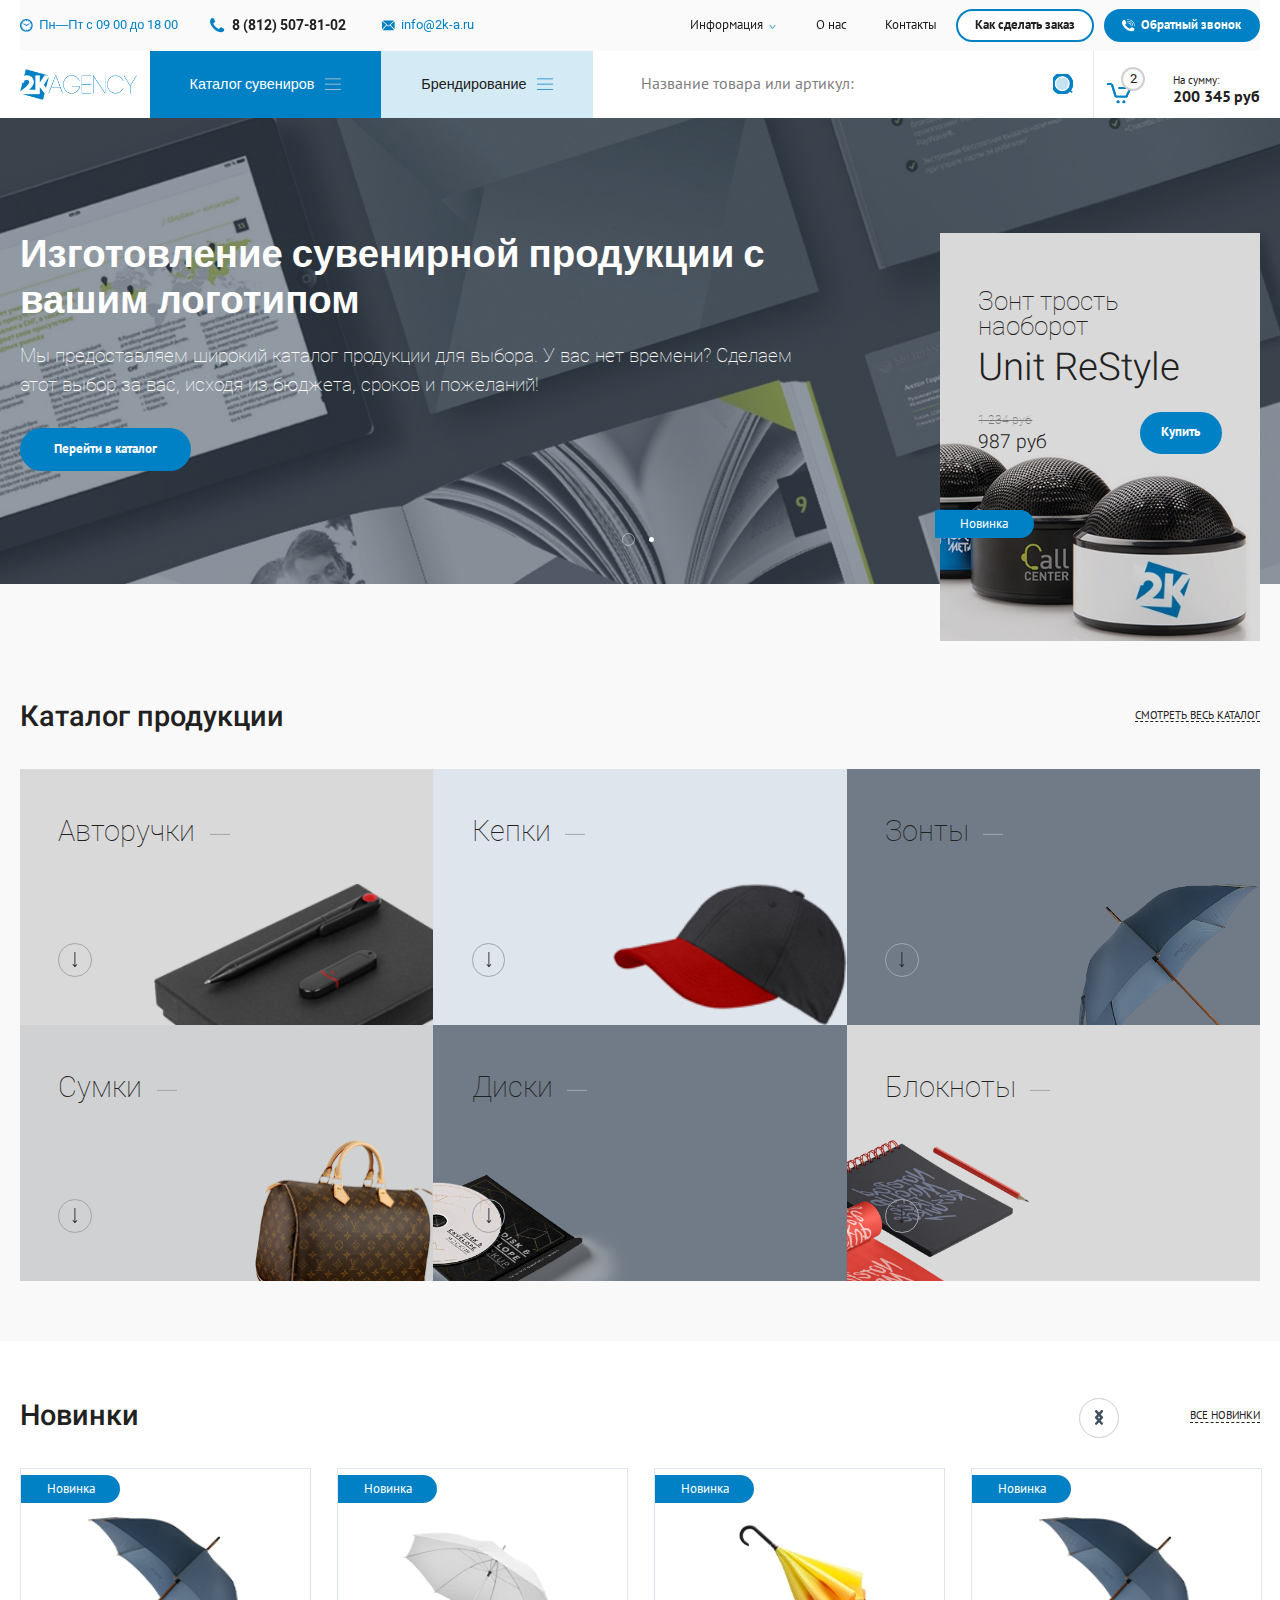
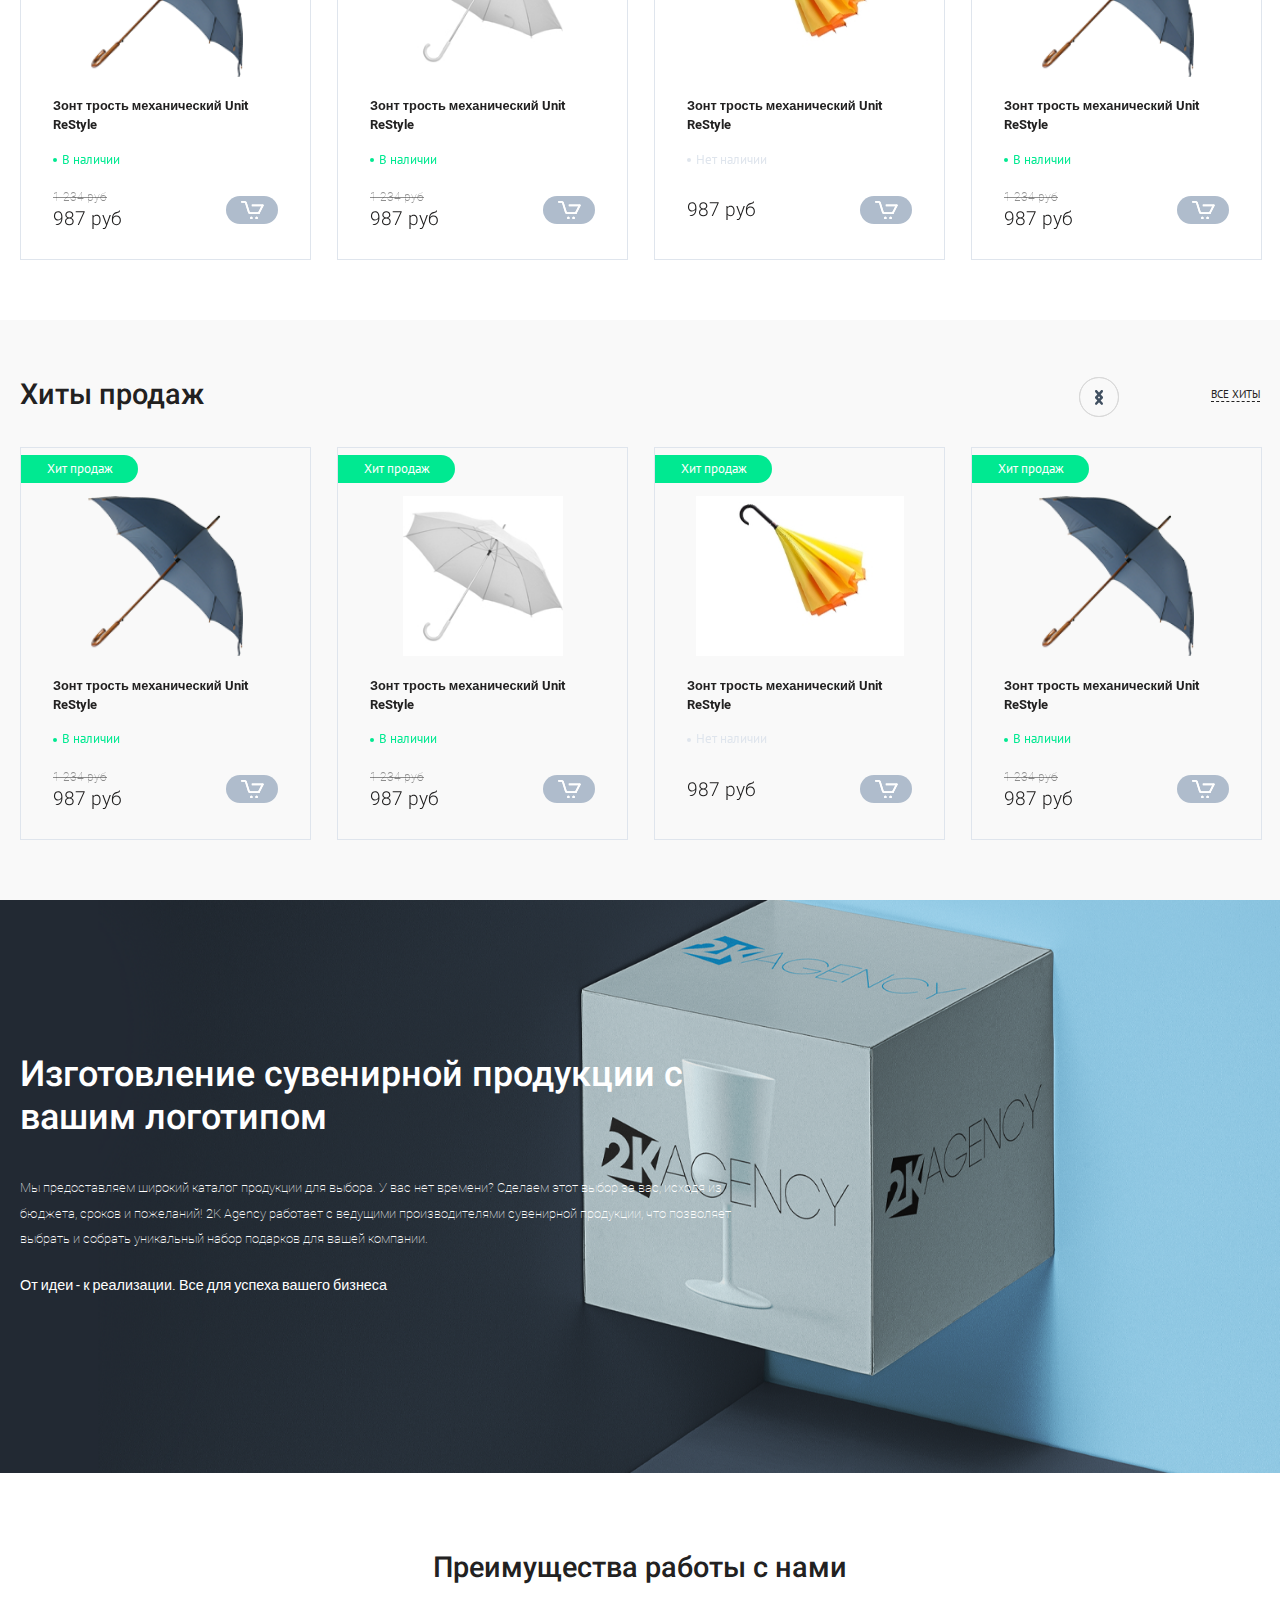
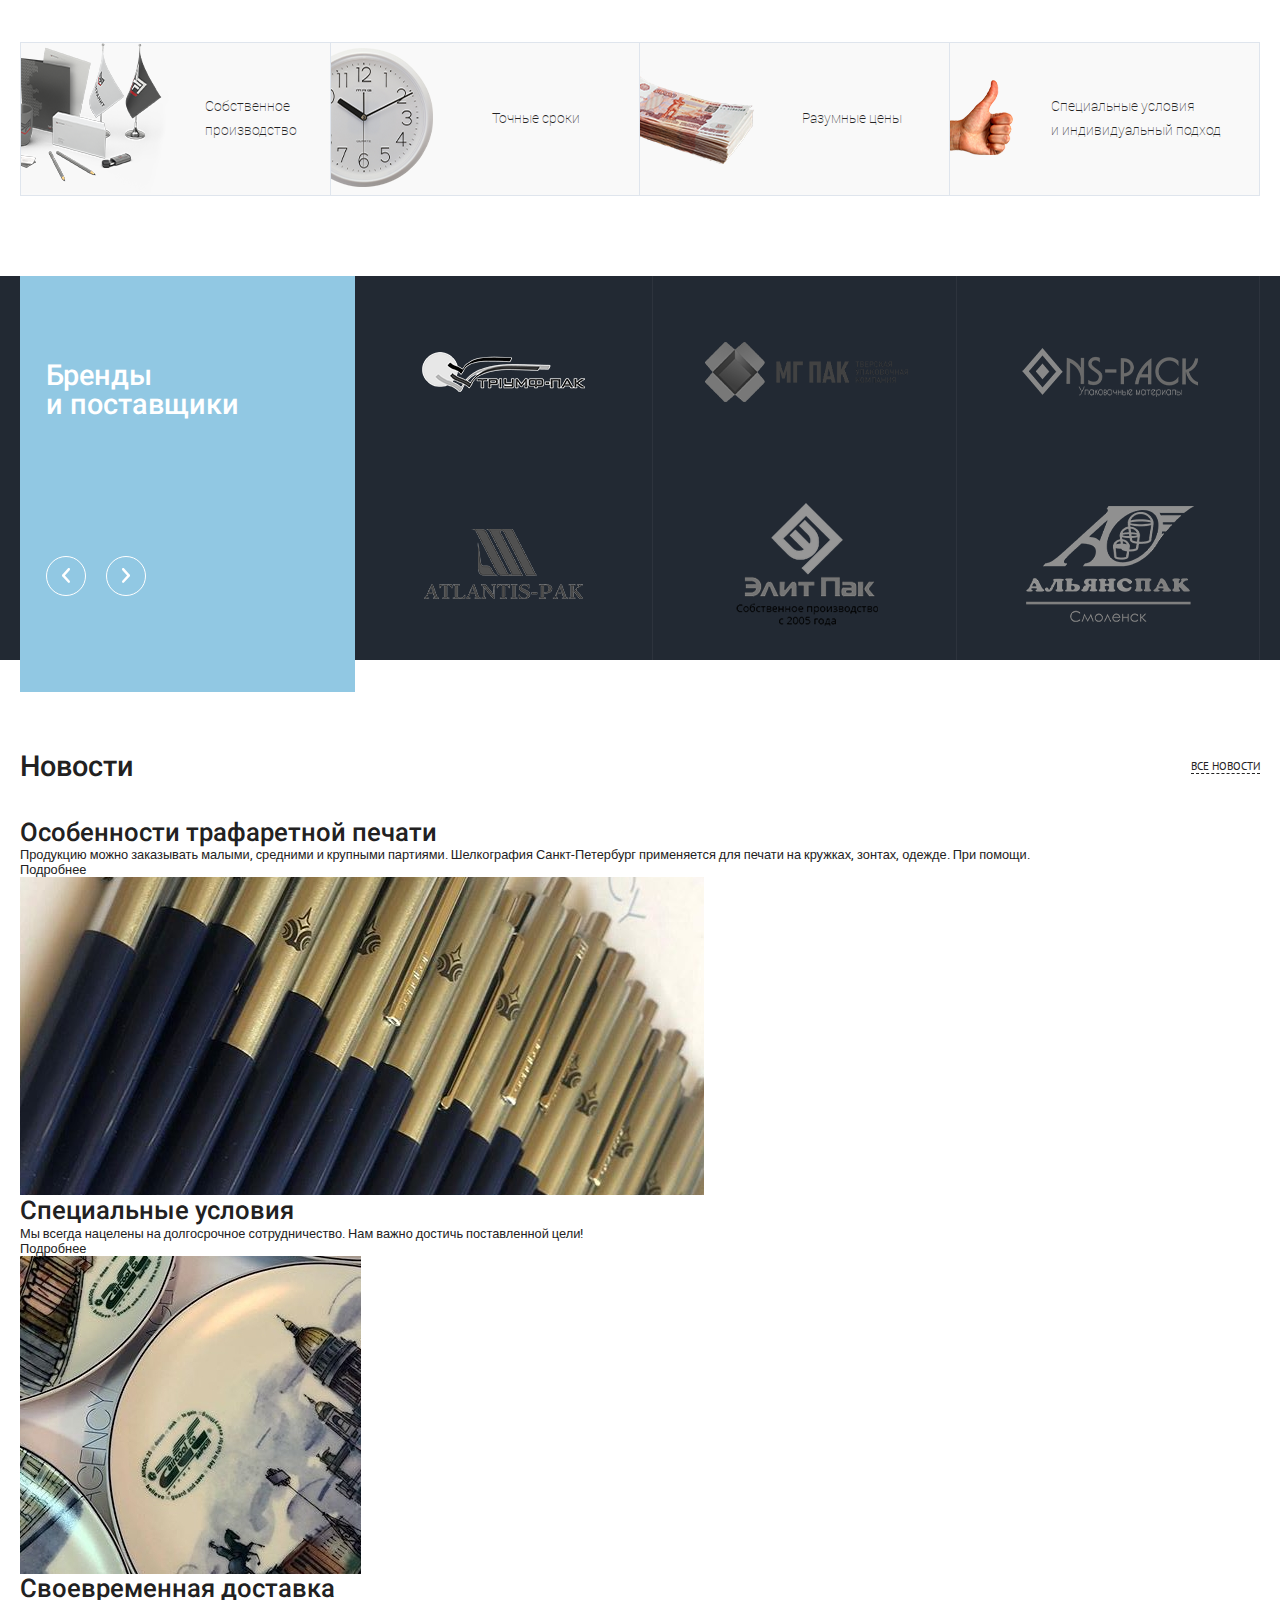
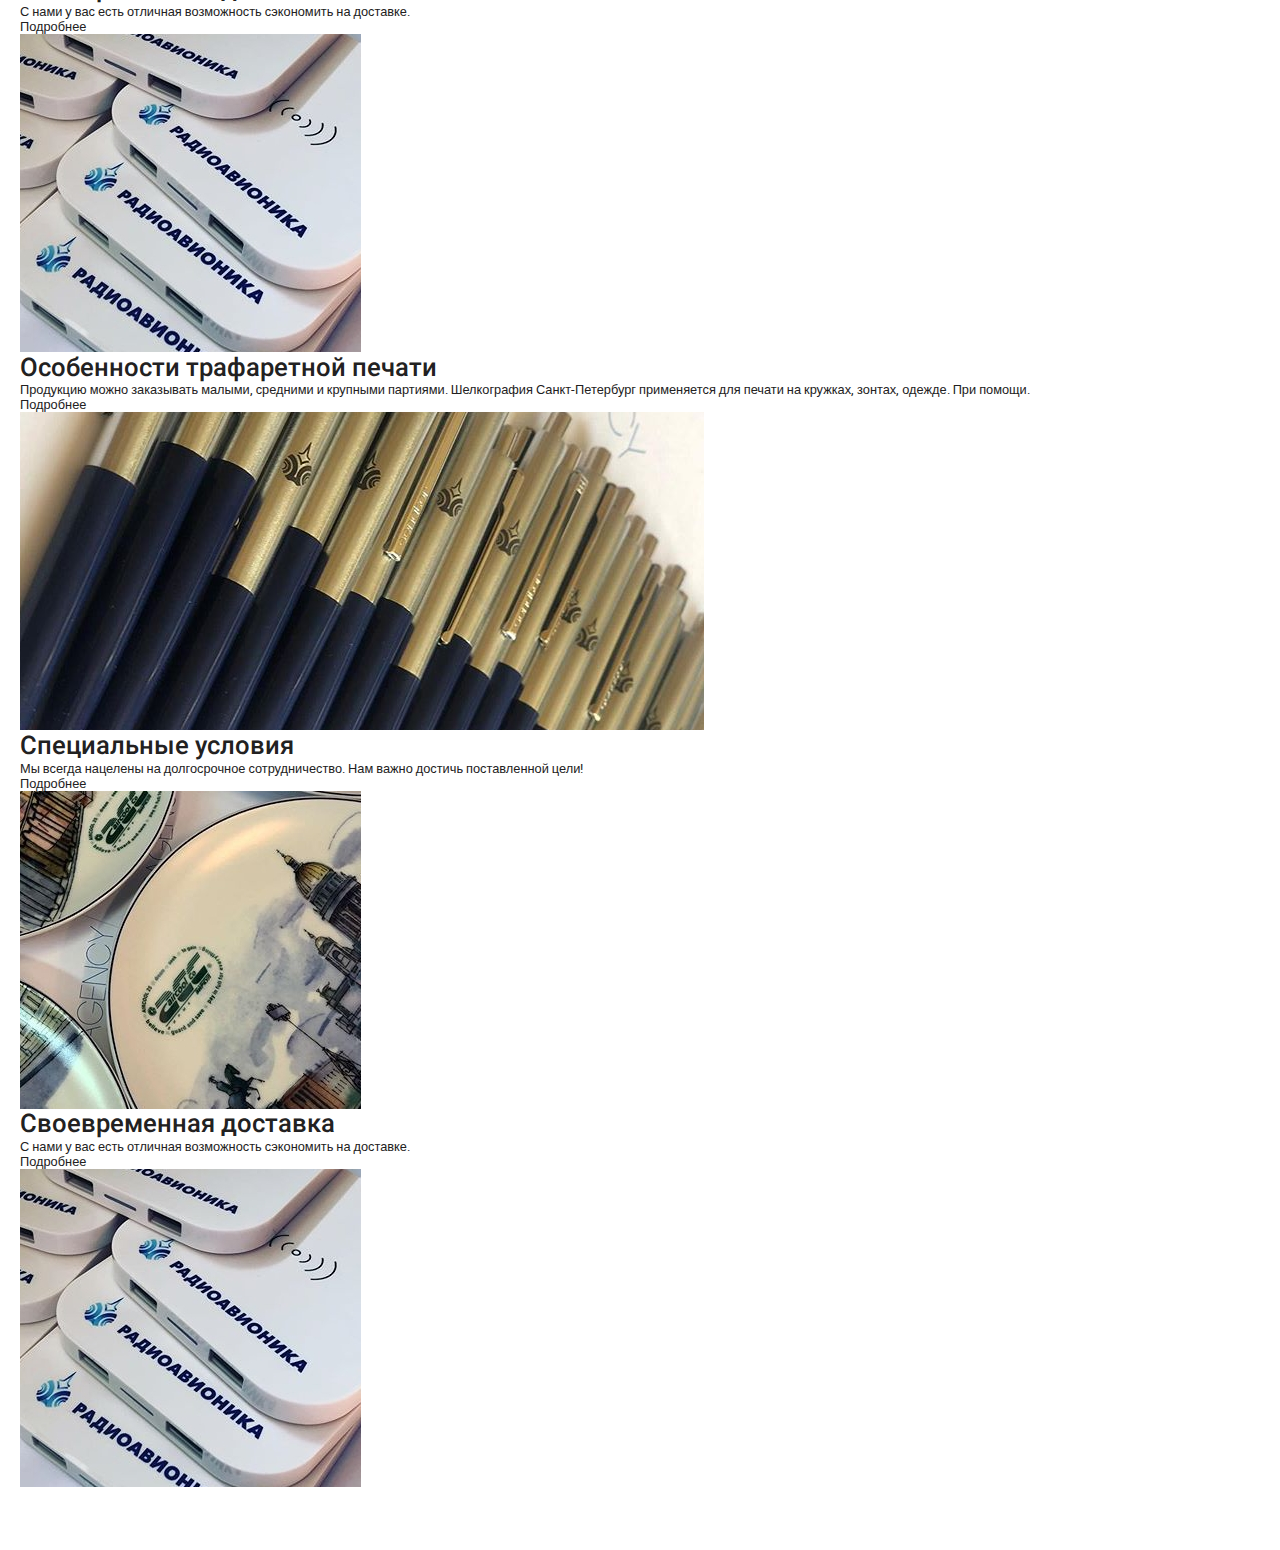
==== index.html @ e98d50b8 "clients" ====
<!DOCTYPE html>
<html lang="ru">
<head>
	<meta charset="UTF-8">
	<meta name="viewport" content="width=device-width, initial-scale=1.0">
	<link rel="stylesheet" href="css/style.css">
	<title>2k-Agency</title>
</head>
<body>
	<div class="wrapper">
		<header class="header">
			<div class="header__top flex flex--center flex--between">
				<div class="header__top__mobile">
					<div class="menu-btn">
						<span></span>
						<span></span>
						<span></span>
					</div>
					<a href="#" class="logo">
						<img src="img/logo.png" alt="">
					</a>
				</div>
				<div class="header__top__contact flex flex--center">
					<div class="header__top__contact__item">
						<span class="ico">
							<svg>
								<use xlink:href="#svg-clock"></use>
							</svg>
						</span>
						<span class="text">
							Пн—Пт с 09 00 до 18 00 
						</span>
					</div>

					<a href="tel:88125078102" class="header__top__contact__item header__top__contact__item--lg">
						<span class="ico">
							<svg>
								<use xlink:href="#svg-call"></use>
							</svg>
						</span>
						<span class="text">
							8 (812) 507-81-02
						</span>
					</a>

					<a href="mailto:info@2k-a.ru" class="header__top__contact__item">
						<span class="ico">
							<svg>
								<use xlink:href="#svg-envelope"></use>
							</svg>
						</span>
						<span class="text">
							info@2k-a.ru
						</span>
					</a>
				</div>

				<div class="header__top__right flex">
					<ul class="header__top__menu flex flex--center">
						<li class="dropdown-link">
							<a href="#">
								Информация
							</a>
							<ul class="header__top__submenu">
								<li><a href="#">О компании</a></li>
								<li><a href="#">Доставка</a></li>
								<li><a href="#">Оплата</a></li>
								<li><a href="#">Оптовикам</a></li>
							</ul>
						</li>
						<li>
							<a href="#">
								О нас
							</a>
						</li>
						<li>
							<a href="#">
								Контакты
							</a>
						</li>
					</ul>

					<div class="header__top__btns flex flex--center">
						<a href="#" class="btn hide-on-mobile btn--lt btn--border">
							Как сделать заказ
						</a>
						<a href="#" class="btn callback btn--flex btn--lt js-callback">
							<span class="ico">
								<svg>
									<use xlink:href="#svg-callback"></use>
								</svg>
							</span>
							<span class="text">Обратный звонок</span>
						</a>
					</div>
				</div>

			</div>

			<div class="header__main flex">
				<div class="menu-btn">
					<span></span>
					<span></span>
					<span></span>
				</div>
				<a href="#" class="logo">
					<img src="img/logo.png" alt="">
				</a>
				<div class="header__main__center flex">
					<ul class="header__main__menu flex">
						<li class="catalog-li">
							<a href="#">
								<span class="text">Каталог сувениров</span>
								<span class="ico">
									<svg>
										<use xlink:href="#svg-burger"></use>
									</svg>
								</span>
							</a>
							<ul class="submenu">
								<li><a href="#">Пишущие инструменты</a></li>
								<li><a href="#">Электроника</a></li>
								<li><a href="#">Сумки и рюкзаки</a></li>
								<li><a href="#">Блокноты и ежедневники</a></li>
								<li><a href="#">Посуда</a></li>
								<li><a href="#">Чехлы</a></li>
								<li><a href="#">Полиграфия</a></li>
								<li><a href="#">Текстиль</a></li>
								<li><a href="#">Награды</a></li>
								<li><a href="#">Зонты</a></li>
								<li><a href="#">Промо-сувениры</a></li>
								<li><a href="#">Таблички и наружная реклама</a></li>
								<li><a href="#">Пакеты</a></li>
								<li><a href="#">Бейджи, шильды, номерки</a></li>
								<li><a href="#">Таблички и наружная реклама</a></li>
							</ul>
						</li>
						<li>
							<a href="#">
								<span class="text">Брендирование</span>
								<span class="ico">
									<svg>
										<use xlink:href="#svg-burger"></use>
									</svg>
								</span>
							</a>
							<ul class="submenu">
								<li><a href="#">инструменты</a></li>
								<li><a href="#">Электроника</a></li>
								<li><a href="#">Сумки и рюкзаки</a></li>
								<li><a href="#">Блокноты и ежедневники</a></li>
								<li><a href="#">Посуда</a></li>
								<li><a href="#">Чехлы</a></li>
								<li><a href="#">Полиграфия</a></li>
								<li><a href="#">Текстиль</a></li>
								<li><a href="#">Награды</a></li>
								<li><a href="#">Зонты</a></li>
								<li><a href="#">Промо-сувениры</a></li>
							</ul>
						</li>
					</ul>

					<div class="header__main__search">
						<form action="#">
							<input type="search" class="search-input" placeholder="Название товара или артикул:">
							<button type="submit" class="search-btn">
								<svg>
									<use xlink:href="#svg-search"></use>
								</svg>
							</button>
						</form>
					</div>
				</div>
				<a href='#' class="header-cart flex">
					<div class="header-cart__current">
						
						<span class="gods-count">2</span>
						<div class="ico">
							<svg>
								<use xlink:href="#svg-cart"></use>
							</svg>
						</div>
					</div>
					<div class="header-cart__total">
						<span class="header-cart__total__title">На сумму: </span>
						<div class="header-cart__total__summa">200 345</div>
					</div>
				</a>
			</div>

		</header>
		<main class="main">
			
			<section class="main-slider-section">
				<div class="main-slider">
					<div class="main-slider__item">
						<div class="container flex flex--between">
							<div class="main-slider__descr">
								<div class="main-slide__title">
									Изготовление сувенирной продукции 
									с вашим логотипом
								</div>
								<div class="main-slide__text">
									Мы предоставляем широкий каталог продукции для выбора. У вас нет времени? Сделаем этот выбор за вас, исходя из бюджета, сроков и пожеланий!
								</div>
								<a href="#" class="btn btn--lg">
									Перейти в каталог
								</a>
							</div>

							<div class="banner">
								<div class="banner__content">
									<div class="banner__top">
										<div class="banner__title">
											Зонт трость наоборот 
										</div>
										<div class="gods-name">
											Unit ReStyle
										</div>
									</div>
									<div class="banner__center flex flex--center flex--between">
										<div class="banner__price">
											<span class="old-price">1 234 руб</span>
											<span class="current-price">987 руб</span>
										</div>
										<a href="#" class="btn">Купить</a>
									</div>
									<div class="bage">Новинка</div>
								</div>
							</div>
						</div>
					</div>
					<div class="main-slider__item">
						<div class="container flex flex--between">
							<div class="main-slider__descr">
								<div class="main-slide__title">
									Изготовление сувенирной продукции 
									с вашим логотипом
								</div>
								<div class="main-slide__text">
									Мы предоставляем широкий каталог продукции для выбора. У вас нет времени? Сделаем этот выбор за вас, исходя из бюджета, сроков и пожеланий!
								</div>
								<a href="#" class="btn btn--lg">
									Перейти в каталог
								</a>
							</div>

							<div class="banner">
								<div class="banner__content">
									<div class="banner__top">
										<div class="banner__title">
											Зонт трость наоборот 
										</div>
										<div class="gods-name">
											Unit ReStyle
										</div>
									</div>
									<div class="banner__center flex flex--center flex--between">
										<div class="banner__price">
											<span class="old-price">1 234 руб</span>
											<span class="current-price">987 руб</span>
										</div>
										<a href="#" class="btn">Купить</a>
									</div>
									<div class="bage">Новинка</div>
								</div>
							</div>
						</div>
					</div>
				</div>
			</section>

			<section class="catalog-block">
				<div class="container">
					<div class="title flex flex--between flex--center">
						<h2>
							Каталог продукции
						</h2>
						<a href="#" class="title-link">
							Смотреть весь каталог
						</a>
					</div>

					<div class="catalog-block__list flex flex--wrap">
						<div class="catalog-block__item brown-bg">
							<div class="catalog-block__title">Авторучки</div>
							<span class="arrow">
								<svg>
									<use xlink:href="#svg-arrow-down"></use>
								</svg>
							</span>
							<img src="img/catalog/catalog-1.png" alt="" class="catalog-block__img">
						</div>

						<div class="catalog-block__item grey-bg">
							<div class="catalog-block__title">Кепки</div>
							<span class="arrow">
								<svg>
									<use xlink:href="#svg-arrow-down"></use>
								</svg>
							</span>
							<img src="img/catalog/catalog-2.png" alt="" class="catalog-block__img">
						</div>
						<div class="catalog-block__item grey-dark-bg">
							<div class="catalog-block__title">Зонты</div>
							<span class="arrow">
								<svg>
									<use xlink:href="#svg-arrow-down"></use>
								</svg>
							</span>
							<img src="img/catalog/catalog-3.png" alt="" class="catalog-block__img">
						</div>
						<div class="catalog-block__item brown-dark-bg">
							<div class="catalog-block__title">Сумки</div>
							<span class="arrow">
								<svg>
									<use xlink:href="#svg-arrow-down"></use>
								</svg>
							</span>
							<img src="img/catalog/catalog-4.png" alt="" class="catalog-block__img">
						</div>
						<div class="catalog-block__item grey-dark-bg">
							<div class="catalog-block__title">Диски</div>
							<span class="arrow">
								<svg>
									<use xlink:href="#svg-arrow-down"></use>
								</svg>
							</span>
							<img src="img/catalog/catalog-6.png" alt="" class="catalog-block__img catalog-block__img--right">
						</div>
						<div class="catalog-block__item  brown-bg">
							<div class="catalog-block__title">Блокноты</div>
							<span class="arrow">
								<svg>
									<use xlink:href="#svg-arrow-down"></use>
								</svg>
							</span>
							<img src="img/catalog/catalog-5.png" alt="" class="catalog-block__img catalog-block__img--right">
						</div>

						<!-- Меню для каталога -->
						<div class="catalog-block__submenu grey-bg">
							<div class="catalog-block__submenu__top flex flex--center">
								<div class="catalog-block__title">Кепки</div>
								<img src="img/catalog/catalog-2.png" alt="" class="catalog-block__img">
							</div>
							<ul class="catalog-block__submenu__menu">
								<li><a href="#">Рюкзаки</a></li>
								<li><a href="#">Конференц-сумки</a></li>
								<li><a href="#">Дорожные сумки</a></li>
								<li><a href="#">Промо сумки</a></li>
								<li><a href="#">Сумки для ноутбука</a></li>
								<li><a href="#">Спортивные сумки</a></li>
								<li><a href="#">Косметички и несессеры</a></li>
								<li><a href="#">Чемоданы</a></li>
								<li><a href="#">Спортивные сумки</a></li>
								<li><a href="#">Косметички и несессеры</a></li>
								<li><a href="#">Чемоданы</a></li>
								<li><a href="#">Рюкзаки</a></li>
								<li><a href="#">Конференц-сумки</a></li>
								<li><a href="#">Дорожные сумки</a></li>
								<li><a href="#">Промо сумки</a></li>
								<li><a href="#">Рюкзаки</a></li>
								<li><a href="#">Конференц-сумки</a></li>
								<li><a href="#">Дорожные сумки</a></li>
								<li><a href="#">Промо сумки</a></li>
							</ul>

							<a href="#" class="arrow js-close-submenu">
								<svg>
									<use xlink:href="#svg-arrow-top"></use>
								</svg>
							</a>
						</div>
					</div>
				</div>	
			</section>
			<!-- /.catalog-block -->

			<section class="products">
				<div class="container">
					<div class="title flex flex--between flex--center">
						<h2>
							Новинки
						</h2>
						<div class="title__right">
							<a href="#" class="title-link">
								Все новинки
							</a>
						</div>
					</div>

					<div class="product-slider">
						<div class="product-slider__item">
							<div class="product-slider__god">

								<span class="bage">Новинка</span>

								<div class="product-slider__img">
									<img src="img/slides/slide-1.png" alt="">
								</div>

								<div class="product-slider__title">
									Зонт трость механический Unit 
									ReStyle
								</div>

								<div class="status status--success">В наличии</div>

								<div class="product-slider__row flex flex--center flex--between">
									<div class="price-block">
										<span class="old-price">1 234 руб</span>
										<span class="current-price">987 руб</span>
									</div>
									<a href="#" class="to-cart">
										<svg>
											<use xlink:href="#svg-cart"></use>
										</svg>
									</a>
								</div>

							</div>
						</div>

						<div class="product-slider__item">
							<div class="product-slider__god">

								<span class="bage">Новинка</span>

								<div class="product-slider__img">
									<img src="img/slides/slide-2.jpg" alt="">
								</div>

								<div class="product-slider__title">
									Зонт трость механический Unit 
									ReStyle
								</div>

								<div class="status status--success">В наличии</div>

								<div class="product-slider__row flex flex--center flex--between">
									<div class="price-block">
										<span class="old-price">1 234 руб</span>
										<span class="current-price">987 руб</span>
									</div>
									<a href="#" class="to-cart">
										<svg>
											<use xlink:href="#svg-cart"></use>
										</svg>
									</a>
								</div>

							</div>
						</div>

						<div class="product-slider__item">
							<div class="product-slider__god">

								<span class="bage">Новинка</span>

								<div class="product-slider__img">
									<img src="img/slides/slide-3.jpg" alt="">
								</div>

								<div class="product-slider__title">
									Зонт трость механический Unit 
									ReStyle
								</div>

								<div class="status status--error">Нет наличии</div>

								<div class="product-slider__row flex flex--center flex--between">
									<div class="price-block">
										<span class="current-price">987 руб</span>
									</div>
									<a href="#" class="to-cart">
										<svg>
											<use xlink:href="#svg-cart"></use>
										</svg>
									</a>
								</div>

							</div>
						</div>
						<div class="product-slider__item">
							<div class="product-slider__god">

								<span class="bage">Новинка</span>

								<div class="product-slider__img">
									<img src="img/slides/slide-1.png" alt="">
								</div>

								<div class="product-slider__title">
									Зонт трость механический Unit 
									ReStyle
								</div>

								<div class="status status--success">В наличии</div>

								<div class="product-slider__row flex flex--center flex--between">
									<div class="price-block">
										<span class="old-price">1 234 руб</span>
										<span class="current-price">987 руб</span>
									</div>
									<a href="#" class="to-cart">
										<svg>
											<use xlink:href="#svg-cart"></use>
										</svg>
									</a>
								</div>

							</div>
						</div>

						<div class="product-slider__item">
							<div class="product-slider__god">

								<span class="bage">Новинка</span>

								<div class="product-slider__img">
									<img src="img/slides/slide-2.jpg" alt="">
								</div>

								<div class="product-slider__title">
									Зонт трость механический Unit 
									ReStyle
								</div>

								<div class="status status--success">В наличии</div>

								<div class="product-slider__row flex flex--center flex--between">
									<div class="price-block">
										<span class="old-price">1 234 руб</span>
										<span class="current-price">987 руб</span>
									</div>
									<a href="#" class="to-cart">
										<svg>
											<use xlink:href="#svg-cart"></use>
										</svg>
									</a>
								</div>

							</div>
						</div>

						<div class="product-slider__item">
							<div class="product-slider__god">

								<span class="bage">Новинка</span>

								<div class="product-slider__img">
									<img src="img/slides/slide-3.jpg" alt="">
								</div>

								<div class="product-slider__title">
									Зонт трость механический Unit 
									ReStyle
								</div>

								<div class="status status--error">Нет наличии</div>

								<div class="product-slider__row flex flex--center flex--between">
									<div class="price-block">
										<span class="current-price">987 руб</span>
									</div>
									<a href="#" class="to-cart">
										<svg>
											<use xlink:href="#svg-cart"></use>
										</svg>
									</a>
								</div>

							</div>
						</div>
					</div>
				</div>
			</section>

			<section class="products grey-bg-light">
				<div class="container">
					<div class="title flex flex--between flex--center">
						<h2>
							Хиты продаж
						</h2>
						<div class="title__right">
							<a href="#" class="title-link">
								Все хиты
							</a>
						</div>
					</div>

					<div class="product-slider">
						<div class="product-slider__item">
							<div class="product-slider__god">

								<span class="bage bage--green">Хит продаж</span>

								<div class="product-slider__img">
									<img src="img/slides/slide-1.png" alt="">
								</div>

								<div class="product-slider__title">
									Зонт трость механический Unit 
									ReStyle
								</div>

								<div class="status status--success">В наличии</div>

								<div class="product-slider__row flex flex--center flex--between">
									<div class="price-block">
										<span class="old-price">1 234 руб</span>
										<span class="current-price">987 руб</span>
									</div>
									<a href="#" class="to-cart">
										<svg>
											<use xlink:href="#svg-cart"></use>
										</svg>
									</a>
								</div>

							</div>
						</div>

						<div class="product-slider__item">
							<div class="product-slider__god">

								<span class="bage bage--green">Хит продаж</span>

								<div class="product-slider__img">
									<img src="img/slides/slide-2.jpg" alt="">
								</div>

								<div class="product-slider__title">
									Зонт трость механический Unit 
									ReStyle
								</div>

								<div class="status status--success">В наличии</div>

								<div class="product-slider__row flex flex--center flex--between">
									<div class="price-block">
										<span class="old-price">1 234 руб</span>
										<span class="current-price">987 руб</span>
									</div>
									<a href="#" class="to-cart">
										<svg>
											<use xlink:href="#svg-cart"></use>
										</svg>
									</a>
								</div>

							</div>
						</div>

						<div class="product-slider__item">
							<div class="product-slider__god">

								<span class="bage bage--green">Хит продаж</span>

								<div class="product-slider__img">
									<img src="img/slides/slide-3.jpg" alt="">
								</div>

								<div class="product-slider__title">
									Зонт трость механический Unit 
									ReStyle
								</div>

								<div class="status status--error">Нет наличии</div>

								<div class="product-slider__row flex flex--center flex--between">
									<div class="price-block">
										<span class="current-price">987 руб</span>
									</div>
									<a href="#" class="to-cart">
										<svg>
											<use xlink:href="#svg-cart"></use>
										</svg>
									</a>
								</div>

							</div>
						</div>
						<div class="product-slider__item">
							<div class="product-slider__god">

								<span class="bage bage--green">Хит продаж</span>

								<div class="product-slider__img">
									<img src="img/slides/slide-1.png" alt="">
								</div>

								<div class="product-slider__title">
									Зонт трость механический Unit 
									ReStyle
								</div>

								<div class="status status--success">В наличии</div>

								<div class="product-slider__row flex flex--center flex--between">
									<div class="price-block">
										<span class="old-price">1 234 руб</span>
										<span class="current-price">987 руб</span>
									</div>
									<a href="#" class="to-cart">
										<svg>
											<use xlink:href="#svg-cart"></use>
										</svg>
									</a>
								</div>

							</div>
						</div>

						<div class="product-slider__item">
							<div class="product-slider__god">

								<span class="bage bage--green">Хит продаж</span>

								<div class="product-slider__img">
									<img src="img/slides/slide-2.jpg" alt="">
								</div>

								<div class="product-slider__title">
									Зонт трость механический Unit 
									ReStyle
								</div>

								<div class="status status--success">В наличии</div>

								<div class="product-slider__row flex flex--center flex--between">
									<div class="price-block">
										<span class="old-price">1 234 руб</span>
										<span class="current-price">987 руб</span>
									</div>
									<a href="#" class="to-cart">
										<svg>
											<use xlink:href="#svg-cart"></use>
										</svg>
									</a>
								</div>

							</div>
						</div>

						<div class="product-slider__item">
							<div class="product-slider__god">

								<span class="bage bage--green">Хит продаж</span>

								<div class="product-slider__img">
									<img src="img/slides/slide-3.jpg" alt="">
								</div>

								<div class="product-slider__title">
									Зонт трость механический Unit 
									ReStyle
								</div>

								<div class="status status--error">Нет наличии</div>

								<div class="product-slider__row flex flex--center flex--between">
									<div class="price-block">
										<span class="current-price">987 руб</span>
									</div>
									<a href="#" class="to-cart">
										<svg>
											<use xlink:href="#svg-cart"></use>
										</svg>
									</a>
								</div>

							</div>
						</div>
					</div>
				</div>
			</section>

			<section class="about-block">
				<div class="container">
					<div class="about-block__descr">
						<h2>
							Изготовление сувенирной продукции 
							с вашим логотипом
						</h2>
						<p>
							Мы предоставляем широкий каталог продукции для выбора. У вас нет времени?
							Сделаем этот выбор за вас, исходя из бюджета, сроков и пожеланий!
							2K Agency работает с ведущими производителями сувенирной продукции, что позволяет выбрать и собрать уникальный набор подарков для вашей компании. 

						</p>
						<p>
							<b>От идеи - к реализации. Все для успеха вашего бизнеса</b>
						</p>
					</div>
				</div>
			</section>

			<section class="features">
				<div class="container">
					<div class="title text-center">
						<h2>Преимущества работы с нами</h2>
					</div>

					<ul class="feature__list flex flex--wrap">
						<li>
							<div class="features__item flex flex--center">
								<div class="features__img">
									<img src="img/features/feature-1.png" alt="">
								</div>
								<div class="features__text">
									Собственное <br>
									производство
								</div>
							</div>
						</li>
						<li>
							<div class="features__item flex flex--center">
								<div class="features__img">
									<img src="img/features/feature-2.png" alt="">
								</div>
								<div class="features__text">
									Точные сроки
								</div>
							</div>
						</li>
						<li>
							<div class="features__item flex flex--center">
								<div class="features__img">
									<img src="img/features/feature-3.png" alt="">
								</div>
								<div class="features__text">
									Разумные цены
								</div>
							</div>
						</li>
						<li>
							<div class="features__item flex flex--center">
								<div class="features__img">
									<img src="img/features/feature-4.png" alt="">
								</div>
								<div class="features__text">
									Специальные условия <br>
									и индивидуальный подход
								</div>
							</div>
						</li>
					</ul>
				</div>
			</section>

			<section class="clients">
				<div class="container flex">
					<div class="clients__left">
						<h2>Бренды <br>и поставщики</h2>
						<div class="clients-slider-arrows"></div>
					</div>

					<div class="clients-slider">
						<div class="clients-slider__item">
							<ul class="clients-slider__list flex flex--wrap">
								<li><img src="img/clients/client-1.png" alt=""></li>
								<li><img src="img/clients/client-2.png" alt=""></li>
								<li><img src="img/clients/client-3.png" alt=""></li>
								<li><img src="img/clients/client-4.png" alt=""></li>
								<li><img src="img/clients/client-5.png" alt=""></li>
								<li><img src="img/clients/client-6.png" alt=""></li>
							</ul>
						</div>
						<div class="clients-slider__item">
							<ul class="clients-slider__list flex flex--wrap">
								<li><img src="img/clients/client-5.png" alt=""></li>
								<li><img src="img/clients/client-1.png" alt=""></li>
								<li><img src="img/clients/client-2.png" alt=""></li>
								<li><img src="img/clients/client-4.png" alt=""></li>
								<li><img src="img/clients/client-6.png" alt=""></li>
								<li><img src="img/clients/client-5.png" alt=""></li>
							</ul>
						</div>
					</div>
				</div>
			</section>

			<section class="section news-section">
				<div class="container">
					<div class="title flex flex--between flex--center">
						<h2>
							Новости
						</h2>
						<div class="title__right">
							<a href="#" class="title-link">
								Все новости
							</a>
						</div>
					</div>

					<div class="news-slider">
						<div class="news-slider__item news-slider__item--lg">
							<div class="news-slider__content">
								<h3>
									Особенности трафаретной печати
								</h3>
								<p>
									Продукцию можно заказывать малыми, средними и крупными партиями. Шелкография Санкт-Петербург применяется для печати на кружках, зонтах, одежде. При помощи.
								</p>
								<a href="#" class="more">
									Подробнее
								</a>
							</div>
							<img src="img/slides/news-slide-1.png" alt="" class="news-slider__img">
						</div>
						<div class="news-slider__item">
							<div class="news-slider__content">
								<h3>
									Специальные условия 
								</h3>
								<p>
									Мы всегда нацелены на долгосрочное сотрудничество. Нам важно достичь поставленной цели!
								</p>
								<a href="#" class="more">
									Подробнее
								</a>
							</div>
							<img src="img/slides/news-slide-2.jpg" alt="" class="news-slider__img">
						</div>
						<div class="news-slider__item">
							<div class="news-slider__content">
								<h3>
									Своевременная доставка
								</h3>
								<p>
									С нами у вас есть отличная возможность сэкономить на доставке.
								</p>
								<a href="#" class="more">
									Подробнее
								</a>
							</div>
							<img src="img/slides/news-slide-3.jpg" alt="" class="news-slider__img">
						</div>
						<div class="news-slider__item news-slider__item--lg">
							<div class="news-slider__content">
								<h3>
									Особенности трафаретной печати
								</h3>
								<p>
									Продукцию можно заказывать малыми, средними и крупными партиями. Шелкография Санкт-Петербург применяется для печати на кружках, зонтах, одежде. При помощи.
								</p>
								<a href="#" class="more">
									Подробнее
								</a>
							</div>
							<img src="img/slides/news-slide-1.png" alt="" class="news-slider__img">
						</div>
						<div class="news-slider__item">
							<div class="news-slider__content">
								<h3>
									Специальные условия 
								</h3>
								<p>
									Мы всегда нацелены на долгосрочное сотрудничество. Нам важно достичь поставленной цели!
								</p>
								<a href="#" class="more">
									Подробнее
								</a>
							</div>
							<img src="img/slides/news-slide-2.jpg" alt="" class="news-slider__img">
						</div>
						<div class="news-slider__item">
							<div class="news-slider__content">
								<h3>
									Своевременная доставка
								</h3>
								<p>
									С нами у вас есть отличная возможность сэкономить на доставке.
								</p>
								<a href="#" class="more">
									Подробнее
								</a>
							</div>
							<img src="img/slides/news-slide-3.jpg" alt="" class="news-slider__img">
						</div>
					</div>
				</div>
			</section>

		</main>
		<footer class="footer">
			<!-- svg-sprite -->
			<div class="svg-sprite">
				<svg xmlns="http://www.w3.org/2000/svg" xmlns:xlink="http://www.w3.org/1999/xlink">
					<symbol viewBox="0 0 19 19" id="svg-clock"><g><g><path d="M18.9982,9.49849c0,5.23853 -4.26131,9.50003 -9.49941,9.50003c-5.23879,0 -9.5001,-4.26197 -9.5001,-9.50003c0,-5.23853 4.26131,-9.50003 9.5001,-9.50003c5.23809,0 9.49941,4.26149 9.49941,9.50003zM15.72751,13.67176l-0.85987,-0.49591c-0.23866,-0.13828 -0.32098,-0.44394 -0.18263,-0.68283c0.13766,-0.23937 0.44412,-0.32139 0.68278,-0.18311l0.85987,0.49686c0.46003,-0.93031 0.73189,-1.96886 0.76648,-3.06654l-0.81629,0.00238h-0.00138c-0.04566,0 -0.09062,-0.01192 -0.13074,-0.03481c-0.08232,-0.04673 -0.13282,-0.13447 -0.13351,-0.22888c-0.00069,-0.07057 0.02698,-0.13733 0.07679,-0.1874c0.04981,-0.05007 0.11622,-0.07772 0.18747,-0.0782l0.81629,-0.00238c-0.04151,-1.08051 -0.31199,-2.10285 -0.7651,-3.02029l-0.85987,0.49686c-0.07886,0.0453 -0.16464,0.06676 -0.24973,0.06676c-0.17225,0 -0.34035,-0.08965 -0.43305,-0.24986c-0.13835,-0.23937 -0.05673,-0.54502 0.18263,-0.68283l0.85987,-0.49639c-0.59354,-0.88263 -1.36902,-1.63221 -2.27316,-2.19536l-0.40469,0.70667c-0.04704,0.08202 -0.13559,0.13304 -0.23036,0.13304c-0.04635,0 -0.09062,-0.01192 -0.13074,-0.03529c-0.12659,-0.07248 -0.17087,-0.2346 -0.09823,-0.36097l0.40607,-0.70763c-0.90622,-0.4797 -1.92105,-0.77868 -2.99745,-0.8502v0.99468c0,0.27609 -0.22483,0.5002 -0.50015,0.5002c-0.27671,0 -0.50015,-0.22411 -0.50015,-0.5002v-0.99468c-1.093,0.07248 -2.12235,0.37956 -3.03757,0.87166l0.40953,0.70524c0.03528,0.06104 0.04566,0.13208 0.02698,0.20075c-0.01799,0.06819 -0.06157,0.12541 -0.12314,0.16117c-0.08094,0.04721 -0.18401,0.04673 -0.26495,0.00048c-0.04012,-0.02337 -0.07333,-0.05579 -0.09685,-0.09632l-0.40953,-0.70429c-0.88616,0.56028 -1.64849,1.30129 -2.23304,2.17104l0.85918,0.49639c0.23935,0.13781 0.32098,0.44346 0.18263,0.68283c-0.09201,0.16022 -0.26011,0.24986 -0.43305,0.24986c-0.0844,0 -0.17087,-0.02146 -0.24973,-0.06676l-0.86056,-0.49686c-0.45864,0.93031 -0.73051,1.96886 -0.76579,3.06606l0.81698,-0.00238c0.14596,0 0.26495,0.11826 0.26495,0.26369c0,0.07105 -0.02629,0.13733 -0.07679,0.1874c-0.04981,0.05007 -0.11622,0.0782 -0.18678,0.0782l-0.81698,0.00238c0.04081,1.08051 0.31199,2.10333 0.76441,3.02076l0.86056,-0.49686c0.24004,-0.13828 0.54512,-0.05627 0.68278,0.18263c0.13835,0.23937 0.05673,0.54502 -0.18263,0.68331l-0.85918,0.49591c0.59285,0.88263 1.36902,1.63221 2.27178,2.19536l0.40538,-0.70667c0.04704,-0.08202 0.13559,-0.13304 0.23036,-0.13304c0.04635,0 0.09062,0.01192 0.13144,0.03529c0.06157,0.03529 0.10515,0.09203 0.12383,0.16022c0.01799,0.06819 0.00899,0.13971 -0.02629,0.20075l-0.40538,0.70763c0.90553,0.4797 1.92105,0.77915 2.99745,0.8502v-0.99468c0,-0.27609 0.22344,-0.49973 0.50015,-0.49973c0.27533,0 0.50015,0.22364 0.50015,0.49973v0.99468c1.09231,-0.07248 2.12166,-0.37956 3.03757,-0.87166l-0.41022,-0.70477c-0.03528,-0.06151 -0.04497,-0.13256 -0.02698,-0.20075c0.01868,-0.06866 0.06157,-0.12589 0.12314,-0.16117c0.04151,-0.02384 0.08578,-0.03624 0.13213,-0.03624c0.09477,0 0.18263,0.05054 0.22967,0.13208l0.40953,0.70429c0.88685,-0.56076 1.64918,-1.30177 2.23373,-2.17152zM14.04789,7.03181c0.1681,0.30327 0.0588,0.68521 -0.24489,0.85354l-3.27208,1.8158c-0.09477,0.48399 -0.52021,0.84972 -1.03212,0.84972c-0.5126,0 -0.93873,-0.36573 -1.03212,-0.84972l-3.27277,-1.8158c-0.30369,-0.16832 -0.41299,-0.55027 -0.24489,-0.85354c0.16879,-0.30327 0.55065,-0.41294 0.85434,-0.24462l3.20705,1.77956c0.14596,-0.07677 0.31199,-0.12064 0.48839,-0.12064c0.17571,0 0.34243,0.04387 0.48839,0.12064l3.20636,-1.77956c0.30369,-0.16832 0.68624,-0.05865 0.85434,0.24462z" fill="currentColor" fill-opacity="1"></path></g></g></symbol>

					<symbol viewBox="0 0 14 14" id="svg-call"><g><g><path d="M13.96952,10.84621c-0.03943,-0.11921 -0.29124,-0.29469 -0.75541,-0.52643c-0.1259,-0.07343 -0.30507,-0.17214 -0.53681,-0.2985c-0.23244,-0.12636 -0.44343,-0.24223 -0.63228,-0.34857c-0.18885,-0.10586 -0.36595,-0.20885 -0.53128,-0.30756c-0.02767,-0.02003 -0.10999,-0.0782 -0.24904,-0.17452c-0.13974,-0.09584 -0.25665,-0.16737 -0.3535,-0.2141c-0.09477,-0.04625 -0.19024,-0.06962 -0.28363,-0.06962c-0.13213,0 -0.29746,0.09489 -0.49738,0.28372c-0.19854,0.1893 -0.38047,0.39482 -0.54581,0.61703c-0.16603,0.22173 -0.34104,0.42725 -0.52713,0.61607c-0.18609,0.18978 -0.33897,0.28372 -0.45795,0.28372c-0.06018,0 -0.13351,-0.01669 -0.22344,-0.04911c-0.08924,-0.03338 -0.15703,-0.06247 -0.20338,-0.08488c-0.04704,-0.02337 -0.1259,-0.06962 -0.23935,-0.13971c-0.11276,-0.06914 -0.1764,-0.10729 -0.18885,-0.11396c-0.9083,-0.50402 -1.68723,-1.08099 -2.3368,-1.73044c-0.65027,-0.65041 -1.22651,-1.42908 -1.73081,-2.33698c-0.00692,-0.01335 -0.04497,-0.07677 -0.11414,-0.18978c-0.06918,-0.11206 -0.11622,-0.19169 -0.13974,-0.23842c-0.02352,-0.04673 -0.05119,-0.11492 -0.0844,-0.20409c-0.03251,-0.08965 -0.04912,-0.16356 -0.04912,-0.22364c0,-0.11873 0.09408,-0.2718 0.28293,-0.45729c0.18885,-0.18549 0.395,-0.36144 0.61637,-0.52738c0.22275,-0.16546 0.42751,-0.34809 0.61637,-0.54693c0.18955,-0.19884 0.28432,-0.3643 0.28432,-0.49734c0,-0.09203 -0.02421,-0.18692 -0.07056,-0.28276c-0.04635,-0.09632 -0.11691,-0.21362 -0.21376,-0.35334c-0.09616,-0.13971 -0.15427,-0.22221 -0.17363,-0.24891c-0.09892,-0.16546 -0.202,-0.34237 -0.30784,-0.53167c-0.10653,-0.1893 -0.22275,-0.39959 -0.34865,-0.63181c-0.1259,-0.23174 -0.22552,-0.41056 -0.29815,-0.53692c-0.23244,-0.46396 -0.40815,-0.71621 -0.52713,-0.75579c-0.04635,-0.02003 -0.11622,-0.03004 -0.20891,-0.03004c-0.17917,0 -0.41299,0.03338 -0.70146,0.09966c-0.28847,0.0658 -0.51537,0.1359 -0.6807,0.20885c-0.33205,0.13971 -0.68278,0.54359 -1.05495,1.21307c-0.33758,0.62323 -0.50638,1.24025 -0.50638,1.84965c0,0.17881 0.01176,0.35334 0.0339,0.52214c0.02352,0.16975 0.06503,0.36001 0.12521,0.5722c0.06018,0.21219 0.10722,0.36955 0.14389,0.47255c0.03597,0.103 0.10377,0.28658 0.20338,0.55122c0.10031,0.26608 0.1598,0.4282 0.17917,0.48733c0.23174,0.65041 0.50776,1.23072 0.82667,1.74141c0.52298,0.84829 1.23758,1.72567 2.14311,2.63023c0.90345,0.90504 1.78062,1.61934 2.62942,2.14338c0.51053,0.31757 1.09023,0.59366 1.74119,0.82493c0.0588,0.02003 0.22206,0.07963 0.48701,0.17977c0.26426,0.09966 0.44827,0.16689 0.55203,0.20361c0.10307,0.03672 0.25941,0.08488 0.47179,0.144c0.21307,0.06008 0.40261,0.10157 0.5721,0.12493c0.16948,0.02289 0.34381,0.03481 0.52229,0.03481c0.60945,0 1.2272,-0.16975 1.8498,-0.50735c0.66894,-0.37098 1.07432,-0.72289 1.21337,-1.05429c0.07264,-0.16546 0.1425,-0.39291 0.20822,-0.6814c0.0671,-0.28849 0.09962,-0.52214 0.09962,-0.70095c0,-0.09298 -0.01038,-0.16308 -0.02975,-0.20981z" fill="currentColor" fill-opacity="1"></path></g></g></symbol>

					<symbol viewBox="0 0 16 12" id="svg-envelope"><g><g><path d="M15.99917,9.99976c0,0.35048 -0.09823,0.67568 -0.25665,0.96178l-5.05201,-5.65243l4.99736,-4.37212c0.19439,0.30851 0.3113,0.67091 0.3113,1.06239zM1.04653,0.25177c0.28432,-0.1564 0.60599,-0.25225 0.95257,-0.25225h12.00016c0.34658,0 0.66825,0.09584 0.95326,0.25225l-6.953,6.08397zM15.05421,11.69205c-0.30645,0.19217 -0.66618,0.30756 -1.05495,0.30756h-12.00016c-0.38808,0 -0.7478,-0.11539 -1.05426,-0.30756l5.11565,-5.72491l1.60975,1.40953c0.09408,0.08202 0.21168,0.12302 0.32928,0.12302c0.1176,0 0.23451,-0.04101 0.32928,-0.12302l1.60906,-1.40953zM5.30784,5.30816l-5.05132,5.65338c-0.15911,-0.2861 -0.25734,-0.61131 -0.25734,-0.96178v-8.00037c0,-0.39148 0.1176,-0.75388 0.31199,-1.06239z" fill="currentColor" fill-opacity="1"></path></g></g></symbol>

					<symbol viewBox="0 0 15 14" id="svg-callback"><g><g><path d="M10.3558,7.19507c-0.01453,-0.76723 -0.33551,-1.45054 -0.86126,-1.95265c-0.52575,-0.51594 -1.27009,-0.82254 -2.07324,-0.82254c-0.07333,0 -0.14596,0.01383 -0.21929,0.01383c-0.01453,0 -0.02905,0 -0.04358,0c-0.08785,0 -0.16049,0.01383 -0.24835,0.02813c-0.17502,0.04148 -0.36526,-0.08392 -0.39431,-0.26512c-0.04358,-0.16737 0.08785,-0.34857 0.2774,-0.3767c0.10238,-0.01383 0.20476,-0.02766 0.30645,-0.04148c0.11691,-0.01431 0.21929,-0.01431 0.32167,-0.01431c0.30645,0 0.62744,0.04196 0.91936,0.11158c0.62813,0.16737 1.18293,0.47445 1.63535,0.90647c0.36526,0.36287 0.67171,0.79489 0.84742,1.28317c0.13144,0.3767 0.20407,0.76675 0.20407,1.17111c0,0.04196 0,0.08392 0,0.15354c-0.01453,0.06962 -0.01453,0.11158 -0.01453,0.15354c-0.01453,0.1812 -0.18955,0.32091 -0.37978,0.30661c-0.18955,-0.01383 -0.33551,-0.1812 -0.32098,-0.3624c0.01453,-0.05579 0.01453,-0.09775 0.04358,-0.13971c0,-0.02766 0,-0.09727 0,-0.15306zM12.32735,7.36244c0,-0.04196 0,-0.09775 0,-0.13971c0,-0.61369 -0.13144,-1.19925 -0.35073,-1.72901c-0.24835,-0.58556 -0.62813,-1.12963 -1.09507,-1.57595c-0.56933,-0.54359 -1.27009,-0.94843 -2.05871,-1.17111c-0.45242,-0.12589 -0.92006,-0.1955 -1.41606,-0.1955c-0.13144,0 -0.2774,0 -0.42406,0.01383c-0.04358,0 -0.08716,0.01431 -0.13144,0.01431c-0.10169,0.01383 -0.18955,0.02766 -0.29193,0.04148c-0.17502,0.04196 -0.36456,-0.08345 -0.39431,-0.26464c-0.04358,-0.16737 0.08785,-0.34857 0.2774,-0.3767c0.16118,-0.02766 0.32167,-0.04196 0.48216,-0.05579c0.16049,-0.01383 0.32098,-0.01383 0.48216,-0.01383c0.14596,0 0.30645,0 0.45242,0.01383c1.35795,0.09775 2.58446,0.66948 3.50451,1.54781c0.80245,0.76723 1.37247,1.77097 1.56202,2.88677c0.04358,0.29278 0.07333,0.58556 0.07333,0.89264c0,0.15306 0,0.30661 -0.01522,0.46015c-0.01453,0.1812 -0.18955,0.32043 -0.37909,0.30661c-0.19024,-0.01383 -0.3362,-0.1812 -0.32167,-0.3624c0,-0.09775 0.01453,-0.1812 0.04427,-0.29278zM14.99897,7.25086c0,0.19503 -0.01453,0.40436 -0.02905,0.61369c-0.01453,0.1812 -0.18955,0.32043 -0.37978,0.30661c-0.18955,-0.01383 -0.33551,-0.1812 -0.32098,-0.3624c0,-0.09775 0.01453,-0.18167 0.01453,-0.26512c0,-0.09775 0,-0.20933 0,-0.30708c0,-1.82676 -0.77409,-3.47233 -2.01513,-4.65727c-1.25557,-1.18542 -2.97877,-1.92451 -4.87699,-1.92451c-0.20407,0 -0.39362,0.01383 -0.59838,0.02766c-0.10238,0 -0.20407,0.01383 -0.30645,0.02813c-0.10238,0.01383 -0.19024,0.02766 -0.29193,0.04148c-0.17571,0.04196 -0.36526,-0.08345 -0.39431,-0.26464c-0.04427,-0.16737 0.08716,-0.34857 0.2774,-0.3767c0.2186,-0.04196 0.43789,-0.06962 0.65718,-0.08345c0.2186,-0.01431 0.43789,-0.02813 0.65649,-0.02813c2.10299,0 4.00121,0.80872 5.38821,2.13385c1.37247,1.31083 2.2192,3.12376 2.2192,5.11789zM13.11528,13.53987c-4.46746,2.32887 -12.48371,-4.72736 -13.12636,-9.09233c-0.24835,-1.77097 2.774,-5.56374 3.85455,-3.19338l1.15387,2.46859c0.54027,1.38044 -1.12413,1.74284 -1.09507,2.46811c0.01453,0.47398 1.27009,1.93834 1.56202,2.24543c0.6136,0.64135 2.4973,2.04992 3.50451,2.28691c0.48216,0.11158 0.891,-0.47445 1.1096,-0.69714c0.90553,-0.92077 0.93458,-1.21355 1.79584,-0.76723l2.58446,1.32465c0.99338,0.57173 -0.35004,2.42662 -1.34342,2.95639z" fill="currentColor" fill-opacity="1"></path></g></g></symbol>

					<symbol viewBox="0 0 33 26" id="svg-cart"><g><g><path d="M21.7668,22.29334c1.03074,0 1.8664,0.8297 1.8664,1.85299c0,1.02329 -0.83566,1.85299 -1.8664,1.85299c-1.03005,0 -1.86571,-0.8297 -1.86571,-1.85299c0,-1.02329 0.83566,-1.85299 1.86571,-1.85299z" fill="currentColor" fill-opacity="1"></path></g><g><path d="M14.30397,22.29334c1.03074,0 1.86571,0.8297 1.86571,1.85299c0,1.02329 -0.83497,1.85299 -1.86571,1.85299c-1.03074,0 -1.86571,-0.8297 -1.86571,-1.85299c0,-1.02329 0.83497,-1.85299 1.86571,-1.85299z" fill="currentColor" fill-opacity="1"></path></g><g><path d="M29.85292,4.99941v0v2.47049v0h-14.92705v0v-2.47049v0z" fill="currentColor" fill-opacity="1"></path></g><g><path d="M25.98938,17.90453v0l-2.22474,-1.10483v0l6.21903,-12.35294v0l2.22543,1.10483v0z" fill="currentColor" fill-opacity="1"></path></g><g><path d="M11.19377,18.58736v0v-2.47049v0h14.92705v0v2.47049v0z" fill="currentColor" fill-opacity="1"></path></g><g><path d="M5.03008,1.65678v0l2.37693,-0.7267v0l4.9766,16.05892v0l-2.37831,0.7267v0z" fill="currentColor" fill-opacity="1"></path></g><g><path d="M-0.00048,2.52892v0v-2.47097v0h6.21903v0v2.47097v0z" fill="currentColor" fill-opacity="1"></path></g><g><g><path d="M-0.00048,2.52892v0v-2.47097v0h6.21903v0v2.47097v0z" fill="currentColor" fill-opacity="1"></path></g><g><path d="M5.03008,1.65678v0l2.37693,-0.7267v0l4.9766,16.05892v0l-2.37831,0.7267v0z" fill="currentColor" fill-opacity="1"></path></g><g><path d="M11.19377,18.58736v0v-2.47049v0h14.92705v0v2.47049v0z" fill="currentColor" fill-opacity="1"></path></g><g><path d="M25.98938,17.90453v0l-2.22474,-1.10483v0l6.21903,-12.35294v0l2.22543,1.10483v0z" fill="currentColor" fill-opacity="1"></path></g><g><path d="M29.85292,4.99941v0v2.47049v0h-14.92705v0v-2.47049v0z" fill="currentColor" fill-opacity="1"></path></g><g><path d="M14.30397,22.29334c1.03074,0 1.86571,0.8297 1.86571,1.85299c0,1.02329 -0.83497,1.85299 -1.86571,1.85299c-1.03074,0 -1.86571,-0.8297 -1.86571,-1.85299c0,-1.02329 0.83497,-1.85299 1.86571,-1.85299z" fill="currentColor" fill-opacity="1"></path></g><g><path d="M21.7668,22.29334c1.03074,0 1.8664,0.8297 1.8664,1.85299c0,1.02329 -0.83566,1.85299 -1.8664,1.85299c-1.03005,0 -1.86571,-0.8297 -1.86571,-1.85299c0,-1.02329 0.83566,-1.85299 1.86571,-1.85299z" fill="currentColor" fill-opacity="1"></path></g></g></g></symbol>

					<symbol viewBox="0 0 24 23" id="svg-search"><defs><clipPath id="ClipPath3886"><path d="M11.1477,-0.00082c6.15677,0 11.14859,4.99153 11.14859,11.14845c0,6.1574 -4.99182,11.14845 -11.14859,11.14845c-6.15746,0 -11.14859,-4.99105 -11.14859,-11.14845c0,-6.15692 4.99113,-11.14845 11.14859,-11.14845z" fill="#ffffff"></path></clipPath><clipPath id="ClipPath3895"><path d="M11.1477,-0.00082c6.15677,0 11.14859,4.99153 11.14859,11.14845c0,6.1574 -4.99182,11.14845 -11.14859,11.14845c-6.15746,0 -11.14859,-4.99105 -11.14859,-11.14845c0,-6.15692 4.99113,-11.14845 11.14859,-11.14845z" fill="#ffffff"></path></clipPath></defs><g><g opacity="0.12"><path d="M11.1477,3.71565c4.10497,0 7.43239,3.32737 7.43239,7.43198c0,4.10461 -3.32742,7.43246 -7.43239,7.43246c-4.10497,0 -7.43239,-3.32785 -7.43239,-7.43246c0,-4.10461 3.32742,-7.43198 7.43239,-7.43198z" fill="currentColor" fill-opacity="1"></path></g><g><path d="M18.85887,18.90339v0l0.92836,-1.16062v0l3.71689,2.97308v0l-0.92974,1.16062v0z" fill="currentColor" fill-opacity="1"></path></g><g><path d="M11.1477,-0.00082c6.15677,0 11.14859,4.99153 11.14859,11.14845c0,6.1574 -4.99182,11.14845 -11.14859,11.14845c-6.15746,0 -11.14859,-4.99105 -11.14859,-11.14845c0,-6.15692 4.99113,-11.14845 11.14859,-11.14845z" fill-opacity="0" fill="#ffffff" stroke-dashoffset="0" stroke-dasharray="" stroke-linejoin="miter" stroke-linecap="butt" stroke-opacity="1" stroke="currentColor" stroke-miterlimit="50" stroke-width="4" clip-path="url(&quot;#ClipPath3886&quot;)"></path></g><g><g><path d="M11.1477,-0.00082c6.15677,0 11.14859,4.99153 11.14859,11.14845c0,6.1574 -4.99182,11.14845 -11.14859,11.14845c-6.15746,0 -11.14859,-4.99105 -11.14859,-11.14845c0,-6.15692 4.99113,-11.14845 11.14859,-11.14845z" fill-opacity="0" fill="#ffffff" stroke-dashoffset="0" stroke-dasharray="" stroke-linejoin="miter" stroke-linecap="butt" stroke-opacity="1" stroke="currentColor" stroke-miterlimit="50" stroke-width="4" clip-path="url(&quot;#ClipPath3895&quot;)"></path></g><g><path d="M18.85887,18.90339v0l0.92836,-1.16062v0l3.71689,2.97308v0l-0.92974,1.16062v0z" fill="currentColor" fill-opacity="1"></path></g><g opacity="0.12"><path d="M11.1477,3.71565c4.10497,0 7.43239,3.32737 7.43239,7.43198c0,4.10461 -3.32742,7.43246 -7.43239,7.43246c-4.10497,0 -7.43239,-3.32785 -7.43239,-7.43246c0,-4.10461 3.32742,-7.43198 7.43239,-7.43198z" fill="currentColor" fill-opacity="1"></path></g></g></g></symbol>

					<symbol viewBox="0 0 7 18" id="svg-arrow-down"><g><g><path d="M2.99884,-0.00048h1.0003v15.29257l1.64642,-1.64644l0.70699,0.70715l-2.14649,2.14653l0.14658,0.14658l-0.70699,0.70715l-0.14666,-0.14666l-0.14666,0.14666l-0.70699,-0.70715l0.14658,-0.14658l-2.14649,-2.14653l0.70699,-0.70715l1.64642,1.64644z" fill="currentColor" fill-opacity="1"></path></g></g></symbol>

					<symbol viewBox="0 0 7 18" id="svg-arrow-top"><g><g><path d="M3.64602,0.64585l0.70699,0.70715l-0.14687,0.14685l2.14609,2.14578l-0.70699,0.70715l-1.64642,-1.64656v15.29316h-0.99961v-15.29278l-1.64642,1.64618l-0.70699,-0.70715l2.14642,-2.14611l-0.14651,-0.14652l0.7063,-0.70715l0.147,0.14698z" fill="currentColor" fill-opacity="1"></path></g></g></symbol>

					<symbol viewBox="0 0 21 15" id="svg-burger"><g><g><path d="M-0.00108,14.99923v0v-0.99993v0h21.00011v0v0.99993v0z" fill="currentColor" fill-opacity="1"></path></g><g><path d="M-0.00108,7.99926v0v-0.99993v0h21.00011v0v0.99993v0z" fill="currentColor" fill-opacity="1"></path></g><g><path d="M-0.00108,0.99929v0v-0.99993v0h21.00011v0v0.99993v0z" fill="currentColor" fill-opacity="1"></path></g></g></symbol>

					<symbol viewBox="0 0 12 12" id="svg-close"><g><g><path d="M0.29281,1.70679l1.41426,-1.41418l4.29288,4.29293l4.29293,-4.29293l1.41415,1.41418l-4.2929,4.29295l4.2929,4.29295l-1.41415,1.41418l-4.29293,-4.29293l-4.29288,4.29293l-1.41426,-1.41418l4.29295,-4.29295z" fill="currentColor" fill-opacity="1"></path></g></g></symbol>
				</svg>
			</div>
			<!-- end svg-sprite -->	
		</footer>
		<!-- Меню для мобильного -->
		<div class="mobile-menu">
			<div class="menu-close">
				<svg>
					<use xlink:href="#svg-close"></use>
				</svg>
			</div>
			<ul class="header__main__menu flex">
				<li class="catalog-li">
					<a href="#">
						<span class="text">Каталог сувениров</span>
						<span class="ico">
							<svg>
								<use xlink:href="#svg-burger"></use>
							</svg>
						</span>
					</a>
					<ul class="submenu">
						<li><a href="#">Пишущие инструменты</a></li>
						<li><a href="#">Электроника</a></li>
						<li><a href="#">Сумки и рюкзаки</a></li>
						<li><a href="#">Блокноты и ежедневники</a></li>
						<li><a href="#">Посуда</a></li>
						<li><a href="#">Чехлы</a></li>
						<li><a href="#">Полиграфия</a></li>
						<li><a href="#">Текстиль</a></li>
						<li><a href="#">Награды</a></li>
						<li><a href="#">Зонты</a></li>
						<li><a href="#">Промо-сувениры</a></li>
						<li><a href="#">Таблички и наружная реклама</a></li>
						<li><a href="#">Пакеты</a></li>
						<li><a href="#">Бейджи, шильды, номерки</a></li>
						<li><a href="#">Таблички и наружная реклама</a></li>
					</ul>
				</li>
				<li>
					<a href="#">
						<span class="text">Брендирование</span>
						<span class="ico">
							<svg>
								<use xlink:href="#svg-burger"></use>
							</svg>
						</span>
					</a>
					<ul class="submenu">
						<li><a href="#">инструменты</a></li>
						<li><a href="#">Электроника</a></li>
						<li><a href="#">Сумки и рюкзаки</a></li>
						<li><a href="#">Блокноты и ежедневники</a></li>
						<li><a href="#">Посуда</a></li>
						<li><a href="#">Чехлы</a></li>
						<li><a href="#">Полиграфия</a></li>
						<li><a href="#">Текстиль</a></li>
						<li><a href="#">Награды</a></li>
						<li><a href="#">Зонты</a></li>
						<li><a href="#">Промо-сувениры</a></li>
					</ul>
				</li>
			</ul>

			<ul class="header__top__menu">
				<li class="dropdown-link">
					<a href="#">
						Информация
					</a>
					<ul class="header__top__submenu">
						<li><a href="#">О компании</a></li>
						<li><a href="#">Доставка</a></li>
						<li><a href="#">Оплата</a></li>
						<li><a href="#">Оптовикам</a></li>
					</ul>
				</li>
				<li>
					<a href="#">
						О нас
					</a>
				</li>
				<li>
					<a href="#">
						Контакты
					</a>
				</li>
			</ul>

			<div class="header__top__contact">
				<div class="header__top__contact__item">
					<span class="ico">
						<svg>
							<use xlink:href="#svg-clock"></use>
						</svg>
					</span>
					<span class="text">
						Пн—Пт с 09 00 до 18 00 
					</span>
				</div>

				<a href="tel:88125078102" class="header__top__contact__item header__top__contact__item--lg">
					<span class="ico">
						<svg>
							<use xlink:href="#svg-call"></use>
						</svg>
					</span>
					<span class="text">
						8 (812) 507-81-02
					</span>
				</a>

				<a href="mailto:info@2k-a.ru" class="header__top__contact__item">
					<span class="ico">
						<svg>
							<use xlink:href="#svg-envelope"></use>
						</svg>
					</span>
					<span class="text">
						info@2k-a.ru
					</span>
				</a>
			</div>

			<a href="#" class="btn btn--lt btn--border">
				Как сделать заказ
			</a>
		</div>
		<div class="popup callback-popup">
			<a href="#" class="popup__close">
				<svg>
					<use xlink:href="#svg-close"></use>
				</svg>
			</a>
			<div class="callback-popup__title">
				Перезвоните мне
			</div>
			<div class="callback-popup__content">
				<form action="#">
					<input type="text" class="popup__input" placeholder="Ваше имя:">
					<input type="text" class="popup__input" placeholder="Телефон:">

					<input type="submit" class="popup__submit" value="Перезвоните мне">
				</form>
				<div class="agree">
					Нажимая на кнопку, я даю согласие на обработку 
					<a href="#">персональных данных</a>
				</div>
			</div>
		</div>
		<div id="overlay"></div>
	</div><!-- end wrapper -->

<script src="https://code.jquery.com/jquery-3.3.1.min.js"></script>
<script src="js/slick.min.js"></script>
<script src="js/common.js"></script>
</body>
</html>
---- css/style.css ----
@charset "UTF-8";
html, body, div, span, applet, object, iframe,
h1, h2, h3, h4, h5, h6, p, blockquote, pre,
a, abbr, acronym, address, big, cite, code,
del, dfn, em, img, ins, kbd, q, s, samp,
small, strike, strong, sub, sup, tt, var,
b, u, i, center,
dl, dt, dd, ol, ul, li,
fieldset, form, label, legend,
table, caption, tbody, tfoot, thead, tr, th, td,
article, aside, canvas, details, embed,
figure, figcaption, footer, header, hgroup,
menu, nav, output, ruby, section, summary,
time, mark, audio, video {
  margin: 0;
  padding: 0;
  border: 0;
  font-size: 100%;
  font: inherit;
  vertical-align: baseline; }

/* HTML5 display-role reset for older browsers */
article, aside, details, figcaption, figure,
footer, header, hgroup, menu, nav, section {
  display: block; }

body {
  line-height: 1; }

ol, ul, li {
  list-style: none; }

blockquote, q {
  quotes: none; }

blockquote:before, blockquote:after,
q:before, q:after {
  content: '';
  content: none; }

table {
  border-collapse: collapse;
  border-spacing: 0; }

a,
a:hover {
  text-decoration: none; }

* {
  box-sizing: border-box;
  -webkit-box-sizing: border-box;
  -moz-box-sizing: border-box; }

a {
  -webkit-tap-highlight-color: rgba(0, 0, 0, 0);
  -webkit-tap-highlight-color: transparent;
  outline: none !important; }

body {
  -webkit-text-size-adjust: none;
  -webkit-overflow-scrolling: touch;
  -webkit-font-smoothing: antialiased; }

button,
input[type=cancel],
input[type=reset],
input[type=submit]:hover {
  cursor: pointer; }

input[type=file],
input[type=password],
input[type=submit],
input[type=text],
input[type=email],
input[type=search],
textarea,
select {
  outline: none;
  -webkit-appearance: none;
  -moz-appearance: none;
  appearance: none;
  overflow: auto; }

select::ms-expand {
  display: none; }

input::-ms-clear {
  display: none; }

/**************
END RESETT CSS
****************/
@font-face {
  font-family: "PTSans";
  src: url("../font/PT-Sans/PTSans-Bold.woff") format("woff");
  font-style: normal;
  font-weight: 700; }
@font-face {
  font-family: "PTSans";
  src: url("../font/PT-Sans/PTSans-Regular.woff") format("woff");
  font-style: normal;
  font-weight: 400; }
@font-face {
  font-family: "Roboto";
  src: url("../font/Roboto/Roboto-Black.woff") format("woff");
  font-style: normal;
  font-weight: 900; }
@font-face {
  font-family: "Roboto";
  src: url("../font/Roboto/RobotoBold.woff") format("woff");
  font-style: normal;
  font-weight: 700; }
@font-face {
  font-family: "Roboto";
  src: url("../font/Roboto/Roboto-Medium.woff") format("woff");
  font-style: normal;
  font-weight: 500; }
@font-face {
  font-family: "Roboto";
  src: url("../font/Roboto/Roboto.woff") format("woff");
  font-style: normal;
  font-weight: 400; }
@font-face {
  font-family: "Roboto";
  src: url("../font/Roboto/Roboto-Light.woff") format("woff");
  font-style: normal;
  font-weight: 300; }
@font-face {
  font-family: "Roboto";
  src: url("../font/Roboto/Roboto-Thin.woff") format("woff");
  font-style: normal;
  font-weight: 200; }
:root {
  --roboto: "Roboto", sans-serif;
  --ptsans: "PTSans", sans-serif;
  --blue: #0081c6;
  --blue-light: #91c8e3;
  --black: #222121;
  --black-bg: #222933;
  --black-light: rgba(34, 33, 33, .6);
  --grey-light: rgba(0, 0, 0, .02);
  --grey-bg: #f9f9f9;
  --brown-light: #d9d9d9;
  --grey: #dfe5ed;
  --grey-dark: #717b87;
  --green: #00e991;
  --border-color: #dfe5ed; }

html, body {
  min-height: 100%; }

html {
  font-size: 16px; }

body {
  background-color: #fff;
  font-family: var(--roboto);
  color: var(--black); }

.noscroll {
  overflow: hidden; }

img {
  max-width: 100%; }

a {
  color: var(--black);
  -webkit-transition: all .2s;
  transition: all .2s; }

.wrapper {
  overflow-x: hidden; }

.container {
  width: 100%;
  max-width: 1410px;
  padding: 0 20px;
  margin: 0 auto; }

.flex {
  display: -moz-flex;
  display: -ms-flex;
  display: -o-flex;
  display: -webkit-box;
  display: -ms-flexbox;
  display: flex; }
  .flex--wrap {
    -ms-flex-wrap: wrap;
    -o-flex-wrap: wrap;
    flex-wrap: wrap; }
  .flex--center {
    -webkit-box-align: center;
    -ms-flex-align: center;
    align-items: center; }
  .flex--between {
    -webkit-box-pack: justify;
    -ms-flex-pack: justify;
    justify-content: space-between; }

.btn {
  display: inline-block;
  font-size: 1rem;
  font-weight: 700;
  font-family: var(--ptsans);
  background-color: var(--blue);
  color: #fff;
  border: 2px solid var(--blue);
  border-radius: 30px;
  padding: 1em 1.5em;
  cursor: pointer;
  -webkit-appearance: none;
     -moz-appearance: none;
          appearance: none;
  -webkit-transition: all .3s;
  transition: all .3s; }
  .btn:hover {
    background-color: #fff;
    color: var(--black); }
  .btn--lg {
    padding: 1em 2.5em; }
  .btn--lt {
    padding: .65em 1.3em; }
  .btn--border {
    background-color: #fff;
    color: var(--black); }
    .btn--border:hover {
      background-color: var(--blue);
      color: #fff; }
  .btn--flex {
    display: -webkit-inline-box;
    display: -ms-inline-flexbox;
    display: inline-flex;
    -webkit-box-align: center;
        -ms-flex-align: center;
            align-items: center; }
    .btn--flex .ico {
      margin-right: .5em; }

.bage {
  background-color: var(--blue);
  color: #fff;
  position: absolute;
  left: -.4em;
  border-radius: 0 20px 20px 0;
  font-family: var(--ptsans);
  padding: .6em 2em; }
  .bage--green {
    background-color: var(--green); }

.ico {
  display: inline-block;
  width: 1em;
  height: 1em; }
  .ico svg {
    width: 100%;
    height: 100%; }

h1 {
  font-size: 1rem;
  font-weight: 700; }

h2 {
  font-size: 2.25rem;
  font-weight: 500; }

h3 {
  font-size: 2rem;
  font-weight: 500; }

p {
  font-size: 1rem;
  line-height: 1.5; }

.title {
  margin-bottom: 3em; }

.title-link {
  font-size: .875rem;
  font-family: var(--ptsans);
  text-transform: uppercase;
  border-bottom: 1px dashed var(--black); }
  .title-link:hover {
    text-decoration: none;
    color: var(--blue);
    border-color: transparent; }

.text-center {
  text-align: center; }

.brown-bg {
  background-color: #d9d9d9; }

.brown-dark-bg {
  background-color: #d0d1d2; }

.grey-bg {
  background-color: #dfe5ed; }

.grey-bg-light {
  background-color: var(--grey-bg); }

.grey-dark-bg {
  background-color: #717b87; }

.section {
  padding: 60px 0; }

.columns {
  position: absolute;
  top: 0;
  left: 0;
  width: 100%;
  height: 100%;
  display: -webkit-box;
  display: -ms-flexbox;
  display: flex; }
  .columns .column {
    width: 16.666%;
    border-right: 1px solid rgba(255, 255, 255, 0.1); }

.svg-sprite {
  display: none; }

::-webkit-input-placeholder {
  color: var(--black-light);
  font-family: var(--ptsans);
  font-size: 16px; }

::-moz-placeholder {
  color: var(--black-light);
  font-family: var(--ptsans);
  font-size: 16px; }

/* Firefox 19+ */
:-moz-placeholder {
  color: var(--black-light);
  font-family: var(--ptsans);
  font-size: 16px; }

/* Firefox 18- */
:-ms-input-placeholder {
  color: var(--black-light);
  font-family: var(--ptsans);
  font-size: 16px; }

/* хром, сафари */
.element::-webkit-scrollbar {
  width: 0; }

/* ie 10+ */
.element {
  -ms-overflow-style: none; }

/* фф (свойство больше не работает, других способов тоже нет)*/
.element {
  overflow: -moz-scrollbars-none; }

/* Slider */
.slick-slider {
  position: relative;
  display: block;
  -webkit-box-sizing: border-box;
          box-sizing: border-box;
  -webkit-touch-callout: none;
  -webkit-user-select: none;
  -moz-user-select: none;
  -ms-user-select: none;
  user-select: none;
  -ms-touch-action: pan-y;
  touch-action: pan-y;
  -webkit-tap-highlight-color: transparent; }

.slick-list {
  position: relative;
  overflow: hidden;
  display: block;
  margin: 0;
  padding: 0; }
  .slick-list:focus {
    outline: none; }
  .slick-list.dragging {
    cursor: pointer;
    cursor: hand; }

.slick-slider .slick-track,
.slick-slider .slick-list {
  -webkit-transform: translate3d(0, 0, 0);
  transform: translate3d(0, 0, 0); }

.slick-track {
  position: relative;
  left: 0;
  top: 0;
  display: block;
  margin-left: auto;
  margin-right: auto; }
  .slick-track:before, .slick-track:after {
    content: "";
    display: table; }
  .slick-track:after {
    clear: both; }
  .slick-loading .slick-track {
    visibility: hidden; }

.slick-slide {
  float: left;
  height: 100%;
  min-height: 1px;
  outline: none;
  display: none; }
  [dir="rtl"] .slick-slide {
    float: right; }
  .slick-slide img {
    display: block; }
  .slick-slide.slick-loading img {
    display: none; }
  .slick-slide.dragging img {
    pointer-events: none; }
  .slick-initialized .slick-slide {
    display: block; }
  .slick-loading .slick-slide {
    visibility: hidden; }
  .slick-vertical .slick-slide {
    display: block;
    height: auto;
    border: 1px solid transparent; }

.slick-arrow.slick-hidden {
  display: none; }

/* Slider */
.slick-loading .slick-list {
  background: #fff slick-image-url("../img/icons/ajax-loader.gif") center center no-repeat; }

/* Arrows */
.slick-prev,
.slick-next {
  position: absolute;
  display: block;
  height: 20px;
  width: 20px;
  line-height: 0px;
  font-size: 0px;
  cursor: pointer;
  background: transparent;
  color: transparent;
  top: 50%;
  -webkit-transform: translate(0, -50%);
  transform: translate(0, -50%);
  padding: 0;
  border: none;
  outline: none; }
  .slick-prev:hover, .slick-prev:focus,
  .slick-next:hover,
  .slick-next:focus {
    outline: none;
    background: transparent;
    color: transparent; }
    .slick-prev:hover:before, .slick-prev:focus:before,
    .slick-next:hover:before,
    .slick-next:focus:before {
      opacity: 1; }
  .slick-prev.slick-disabled:before,
  .slick-next.slick-disabled:before {
    opacity: 0.25; }
  .slick-prev:before,
  .slick-next:before {
    font-family: "slick";
    font-size: 20px;
    line-height: 1;
    color: white;
    opacity: 0.75;
    -webkit-font-smoothing: antialiased;
    -moz-osx-font-smoothing: grayscale; }

.slick-prev {
  left: -25px; }
  [dir="rtl"] .slick-prev {
    left: auto;
    right: -25px; }
  .slick-prev:before {
    content: "←"; }
    [dir="rtl"] .slick-prev:before {
      content: "→"; }

.slick-next {
  right: -25px; }
  [dir="rtl"] .slick-next {
    left: -25px;
    right: auto; }
  .slick-next:before {
    content: "→"; }
    [dir="rtl"] .slick-next:before {
      content: "←"; }

/* Dots */
.slick-dotted.slick-slider {
  margin-bottom: 30px; }

.slick-dots {
  position: absolute;
  bottom: -25px;
  list-style: none;
  display: block;
  text-align: center;
  padding: 0;
  margin: 0;
  width: 100%; }
  .slick-dots li {
    position: relative;
    display: inline-block;
    height: 20px;
    width: 20px;
    margin: 0 5px;
    padding: 0;
    cursor: pointer; }
    .slick-dots li button {
      border: 0;
      background: transparent;
      display: block;
      height: 20px;
      width: 20px;
      outline: none;
      line-height: 0px;
      font-size: 0px;
      color: transparent;
      padding: 5px;
      cursor: pointer; }
      .slick-dots li button:hover, .slick-dots li button:focus {
        outline: none; }
        .slick-dots li button:hover:before, .slick-dots li button:focus:before {
          opacity: 1; }
      .slick-dots li button:before {
        position: absolute;
        top: 0;
        left: 0;
        content: "•";
        width: 20px;
        height: 20px;
        font-family: "slick";
        font-size: 6px;
        line-height: 20px;
        text-align: center;
        color: black;
        opacity: 0.25;
        -webkit-font-smoothing: antialiased;
        -moz-osx-font-smoothing: grayscale; }
    .slick-dots li.slick-active button:before {
      color: black;
      opacity: 0.75; }

/*Header*/
.header {
  padding: 0 20px 0;
  position: relative;
  z-index: 1; }

.header__top {
  background-color: var(--grey-light);
  position: relative;
  z-index: 1; }

.header__top__contact__item {
  color: var(--blue);
  margin-right: 5rem;
  display: -webkit-inline-box;
  display: -ms-inline-flexbox;
  display: inline-flex;
  -webkit-box-align: center;
      -ms-flex-align: center;
          align-items: center; }
  .header__top__contact__item .ico {
    margin-right: .5em; }
  .header__top__contact__item:hover {
    color: var(--black); }
  .header__top__contact__item--lg {
    font-size: 1.125em;
    color: var(--black);
    font-weight: 700; }
    .header__top__contact__item--lg .ico {
      color: var(--blue); }
    .header__top__contact__item--lg:hover {
      color: var(--blue); }

.header__top__menu li {
  padding: 1.5em 1.5em;
  font-family: var(--ptsans);
  position: relative;
  height: 100%;
  display: -webkit-box;
  display: -ms-flexbox;
  display: flex;
  -webkit-box-align: center;
      -ms-flex-align: center;
          align-items: center; }
  .header__top__menu li.dropdown-link > a::after {
    content: '';
    -webkit-box-flex: 0;
        -ms-flex: none;
            flex: none;
    width: .625em;
    height: .4375em;
    background: transparent url("../img/icons/arrow-down_blue.svg") left top no-repeat;
    background-size: contain;
    margin-left: .5em;
    -webkit-transform: translateY(0.1em);
            transform: translateY(0.1em); }
  .header__top__menu li > a:hover {
    color: var(--blue); }
  .header__top__menu li a {
    display: -webkit-box;
    display: -ms-flexbox;
    display: flex;
    -webkit-box-align: center;
        -ms-flex-align: center;
            align-items: center;
    width: 100%;
    height: 100%; }

@media (min-width: 1200px) {
  .dropdown-link:hover > a {
    color: var(--blue); }
  .dropdown-link:hover .header__top__submenu {
    -webkit-transform: translateY(0);
            transform: translateY(0);
    opacity: 1;
    visibility: visible; } }
.header__top__submenu {
  position: absolute;
  top: 100%;
  left: 1.5em;
  width: 11em;
  border: 1px solid #0c87c9;
  -webkit-transform: translateY(20%);
          transform: translateY(20%);
  opacity: 0;
  visibility: hidden;
  -webkit-transition: all .3s;
  transition: all .3s; }
  .header__top__submenu li {
    padding: 0; }
    .header__top__submenu li:last-child a {
      border-bottom: none; }
    .header__top__submenu li a {
      display: block;
      background-color: var(--blue);
      font-size: 1rem;
      color: #fff;
      padding: .6em 1.8em;
      border-bottom: 1px solid #0c87c9; }
      .header__top__submenu li a:hover {
        background-color: #fff;
        color: var(--black); }

.header__top__btns .btn:not(:first-child) {
  margin-left: 10px; }

.logo {
  display: -webkit-inline-box;
  display: -ms-inline-flexbox;
  display: inline-flex;
  -webkit-box-align: center;
      -ms-flex-align: center;
          align-items: center;
  width: 13em;
  padding-right: 1em; }
  .logo img {
    width: 100%; }

.header__main {
  background-color: #fff; }

.header__main__center {
  -webkit-box-flex: 1;
      -ms-flex-positive: 1;
          flex-grow: 1;
  width: 100%;
  max-width: 1410px;
  margin: 0 auto;
  position: relative; }

.header__main__menu > li > a {
  display: -webkit-box;
  display: -ms-flexbox;
  display: flex;
  -webkit-box-align: center;
      -ms-flex-align: center;
          align-items: center;
  height: 4.6111em;
  padding: 1em 2.77em;
  font-size: 1.125rem;
  background-color: rgba(0, 129, 198, 0.17); }
  .header__main__menu > li > a .ico {
    margin-left: .75em;
    color: var(--blue);
    width: 1.125em; }
.header__main__menu > li.catalog-li a {
  background-color: var(--blue);
  color: #fff; }
  .header__main__menu > li.catalog-li a .ico {
    color: #cfcfcf; }

@media (min-width: 1200px) {
  .header__main__menu > li:hover .submenu {
    opacity: 1;
    visibility: visible; } }
.submenu {
  position: absolute;
  top: 100%;
  left: 0;
  width: 100%;
  background-color: var(--blue);
  display: -webkit-box;
  display: -ms-flexbox;
  display: flex;
  -ms-flex-wrap: wrap;
      flex-wrap: wrap;
  font-size: 1.125rem;
  opacity: 0;
  visibility: hidden;
  -webkit-transition: all .3s;
  transition: all .3s; }
  .submenu li {
    width: 33.3333%;
    padding: 0 1em 0 5em;
    border-bottom: 1px solid #0c87c9; }
    .submenu li a {
      display: inline-block;
      padding: 1.1em 0 1em .8em;
      position: relative;
      color: #fff; }
      .submenu li a::before {
        content: '';
        width: .3em;
        height: .3em;
        background-color: #fff;
        border-radius: 50%;
        position: absolute;
        left: 0;
        top: 50%;
        -webkit-transform: translateY(-50%);
                transform: translateY(-50%); }
      .submenu li a::after {
        content: '';
        width: calc(100% - .8em);
        height: 1px;
        background-color: #fff;
        position: absolute;
        top: 100%;
        left: .8em;
        opacity: 0;
        -webkit-transition: all .3s;
        transition: all .3s; }
      .submenu li a:hover::after {
        opacity: 1; }

.header__main__search {
  -webkit-box-flex: 1;
      -ms-flex-positive: 1;
          flex-grow: 1;
  position: relative;
  border-right: 1px solid rgba(9, 9, 9, 0.1); }
  .header__main__search form {
    width: 100%;
    height: 100%; }

.search-input {
  display: block;
  width: 100%;
  height: 100%;
  background-color: #fff;
  font-size: 16px;
  padding-left: 3em;
  padding-right: 60px;
  border: none;
  outline: none;
  -webkit-animation-play-state: paused;
          animation-play-state: paused; }

.search-btn {
  position: absolute;
  right: 0;
  top: 0;
  bottom: 0;
  width: 60px;
  display: -webkit-box;
  display: -ms-flexbox;
  display: flex;
  -webkit-box-align: center;
      -ms-flex-align: center;
          align-items: center;
  -webkit-box-pack: center;
      -ms-flex-pack: center;
          justify-content: center;
  background-color: transparent;
  border: none;
  outline: none;
  color: var(--blue);
  -webkit-transition: all .3s;
  transition: all .3s; }
  .search-btn:hover {
    background-color: var(--blue);
    color: #fff; }
  .search-btn svg {
    width: 20px;
    height: 20px; }

.header-cart {
  -webkit-box-align: center;
      -ms-flex-align: center;
          align-items: center;
  -webkit-box-flex: 1;
      -ms-flex-positive: 1;
          flex-grow: 1;
  background-color: #fff;
  -webkit-box-pack: center;
      -ms-flex-pack: center;
          justify-content: center;
  padding-left: 1em; }
  .header-cart:hover .header-cart__current .ico {
    color: var(--black); }
  .header-cart:hover .gods-count {
    border-color: var(--blue); }
  .header-cart:hover .header-cart__total__summa {
    color: var(--blue); }

.header-cart__current {
  position: relative;
  width: 4em;
  height: 3em;
  display: -webkit-box;
  display: -ms-flexbox;
  display: flex;
  -webkit-box-align: end;
      -ms-flex-align: end;
          align-items: flex-end; }
  .header-cart__current .ico {
    width: 2em;
    height: 1.6em;
    color: var(--blue);
    -webkit-transition: all .3s;
    transition: all .3s; }

.gods-count {
  width: 1.9em;
  height: 1.9em;
  border-radius: 50%;
  border: 2px solid #d0d0d0;
  background-color: #fafafa;
  font-size: 1rem;
  display: -webkit-box;
  display: -ms-flexbox;
  display: flex;
  -webkit-box-align: center;
      -ms-flex-align: center;
          align-items: center;
  -webkit-box-pack: center;
      -ms-flex-pack: center;
          justify-content: center;
  position: absolute;
  left: 28%;
  top: 5%;
  -webkit-transition: all .3s;
  transition: all .3s; }

.header-cart__total {
  font-family: var(--ptsans);
  padding-left: 15px;
  -webkit-transform: translateY(0.4em);
          transform: translateY(0.4em); }

.header-cart__total__title {
  white-space: nowrap;
  font-size: .875rem;
  display: block;
  margin-bottom: .2em; }

.header-cart__total__summa {
  white-space: nowrap;
  font-size: 1.25rem;
  font-weight: 700;
  -webkit-transition: all .3s;
  transition: all .3s; }
  .header-cart__total__summa::after {
    content: 'руб';
    padding-left: .2em; }

.menu-btn {
  display: -webkit-box;
  display: -ms-flexbox;
  display: flex;
  -webkit-box-orient: vertical;
  -webkit-box-direction: normal;
      -ms-flex-direction: column;
          flex-direction: column;
  -webkit-box-pack: center;
      -ms-flex-pack: center;
          justify-content: center;
  width: 35px;
  margin-right: 30px;
  display: none; }
  .menu-btn span {
    display: block;
    width: 100%;
    height: 2px;
    background-color: var(--blue);
    margin-bottom: 6px; }
    .menu-btn span:last-child {
      margin-bottom: 0;
      width: 75%; }

.header__top__mobile {
  display: none; }

.mobile-menu {
  position: fixed;
  left: 0;
  top: 0;
  width: 90%;
  max-width: 450px;
  height: 100vh;
  overflow-y: auto;
  background-color: var(--blue);
  padding-top: 40px;
  padding-bottom: 40px;
  -webkit-transform: translateX(-120%);
          transform: translateX(-120%);
  visibility: hidden;
  z-index: 30;
  -webkit-transition: all .3s;
  transition: all .3s; }
  .mobile-menu.active {
    -webkit-transform: translateX(0);
            transform: translateX(0);
    visibility: visible; }
  .mobile-menu .header__main__menu {
    display: block; }
    .mobile-menu .header__main__menu > li.active > a::after {
      -webkit-transform: rotate(0);
              transform: rotate(0); }
    .mobile-menu .header__main__menu > li.active .submenu {
      display: block; }
    .mobile-menu .header__main__menu > li > a {
      font-size: 16px;
      height: auto;
      padding: 1.5em 20px 1.5em 30px;
      color: #fff;
      -webkit-box-pack: justify;
          -ms-flex-pack: justify;
              justify-content: space-between;
      border-bottom: 1px solid rgba(255, 255, 255, 0.2); }
      .mobile-menu .header__main__menu > li > a::after {
        content: '';
        width: 10px;
        height: 7px;
        background: transparent url("../img/icons/arrow-down_white.svg") left top no-repeat;
        background-size: contain;
        -webkit-transform: rotate(-90deg);
                transform: rotate(-90deg); }
      .mobile-menu .header__main__menu > li > a .ico {
        display: none; }
  .mobile-menu .submenu {
    position: relative;
    opacity: 1;
    visibility: visible;
    display: none; }
    .mobile-menu .submenu li {
      width: 100%; }
    .mobile-menu .submenu a {
      color: #fff;
      font-size: 14px; }
  .mobile-menu .header__top__menu {
    display: block;
    margin: 30px 0; }
    .mobile-menu .header__top__menu li {
      padding: 0;
      display: block; }
      .mobile-menu .header__top__menu li a {
        font-size: 15px;
        color: #fff;
        padding: 10px 30px; }
  .mobile-menu .header__top__submenu {
    position: relative;
    width: 80%;
    opacity: 1;
    visibility: visible;
    -webkit-transform: translateY(0);
            transform: translateY(0);
    top: 0;
    left: 0;
    border: none;
    margin-left: 30px; }
    .mobile-menu .header__top__submenu li a:hover {
      background-color: transparent; }
  .mobile-menu .header__top__contact {
    padding-left: 30px; }
  .mobile-menu .header__top__contact__item {
    margin-bottom: 25px;
    display: -webkit-box;
    display: -ms-flexbox;
    display: flex;
    color: #fff;
    font-size: 16px; }
    .mobile-menu .header__top__contact__item--lg .ico {
      color: #fff; }
  .mobile-menu .btn {
    font-size: 14px;
    margin-left: 30px; }

.menu-close {
  position: absolute;
  right: 15px;
  top: 15px;
  width: 20px;
  height: 20px;
  color: #fff; }
  .menu-close svg {
    width: 100%;
    height: 100%; }

/*main-slider*/
.main-slider-section {
  background-color: var(--grey-bg); }

.main-slider .slick-list {
  padding-bottom: 4.5em; }
.main-slider .slick-dots {
  bottom: 7.5em;
  display: -webkit-box;
  display: -ms-flexbox;
  display: flex;
  -webkit-box-pack: center;
      -ms-flex-pack: center;
          justify-content: center; }
  .main-slider .slick-dots li {
    width: 13px;
    height: 13px;
    border-radius: 50%;
    border: 1px solid transparent;
    display: -webkit-box;
    display: -ms-flexbox;
    display: flex;
    -webkit-box-align: center;
        -ms-flex-align: center;
            align-items: center;
    -webkit-box-pack: center;
        -ms-flex-pack: center;
            justify-content: center; }
    .main-slider .slick-dots li.slick-active {
      border-color: rgba(255, 255, 255, 0.47); }
      .main-slider .slick-dots li.slick-active button {
        background-color: transparent; }
    .main-slider .slick-dots li button {
      -webkit-box-flex: 0;
          -ms-flex: none;
              flex: none;
      width: 5px;
      height: 5px;
      background: #fff;
      border-radius: 50%;
      font-size: 1rem;
      padding: 0; }
      .main-slider .slick-dots li button::before {
        content: ''; }

.slick-dotted.slick-slider {
  margin-bottom: 0; }

.main-slider__item {
  height: 36.4375em;
  background: transparent url("../img/slides/slide-lg.jpg") left top no-repeat;
  background-size: cover; }
  .main-slider__item .container {
    -webkit-box-align: center;
        -ms-flex-align: center;
            align-items: center;
    height: 100%;
    position: relative; }
  .main-slider__item .banner {
    position: absolute;
    right: 20px;
    top: 9em; }

.main-slider__descr {
  width: calc(100% - 34.5em);
  color: #fff; }

.main-slide__title {
  font-size: 3rem;
  font-weight: 700;
  line-height: 1.2;
  margin-bottom: .5em; }

.main-slide__text {
  font-size: 1.5rem;
  font-weight: 200;
  line-height: 1.5;
  margin-bottom: 1.5em; }

/*banner*/
.banner {
  width: 25em;
  height: 31.875em;
  background: transparent url("../img/bg/banner-bg.jpg") left top no-repeat;
  background-size: cover;
  position: relative; }
  .banner .bage {
    bottom: 8em; }

.banner__content {
  padding: 4.375em 3em 3em; }

.banner__title {
  font-size: 2rem;
  font-weight: 200;
  margin-bottom: .3em; }

.gods-name {
  font-size: 3rem;
  font-weight: 300; }

.banner__top {
  margin-bottom: 2em; }

.banner__price {
  display: -webkit-box;
  display: -ms-flexbox;
  display: flex;
  -webkit-box-orient: vertical;
  -webkit-box-direction: normal;
      -ms-flex-direction: column;
          flex-direction: column; }

.old-price {
  font-size: .9375rem;
  font-weight: 200;
  color: rgba(34, 33, 33, 0.5);
  text-decoration: line-through;
  margin-bottom: .5em; }

.current-price {
  font-weight: 300;
  font-size: 1.5rem; }

/*catalog-block*/
.catalog-block {
  background-color: var(--grey-bg);
  padding: 60px 0; }

.catalog-block__list {
  position: relative; }

.catalog-block__item {
  width: 33.333%;
  height: 20em;
  position: relative;
  padding: 3.75em 3em;
  display: -webkit-box;
  display: -ms-flexbox;
  display: flex;
  -webkit-box-orient: vertical;
  -webkit-box-direction: normal;
      -ms-flex-direction: column;
          flex-direction: column;
  -webkit-box-pack: justify;
      -ms-flex-pack: justify;
          justify-content: space-between;
  -webkit-transition: all .3s;
  transition: all .3s; }
  .catalog-block__item:hover {
    opacity: .8; }

.arrow {
  width: 2.625em;
  height: 2.625em;
  border-radius: 50%;
  border: 1px solid #a1a6ad;
  display: -webkit-box;
  display: -ms-flexbox;
  display: flex;
  -webkit-box-align: center;
      -ms-flex-align: center;
          align-items: center;
  -webkit-box-pack: center;
      -ms-flex-pack: center;
          justify-content: center;
  color: var(--black);
  cursor: pointer;
  position: relative;
  z-index: 2;
  -webkit-transition: all .3s;
  transition: all .3s; }
  .arrow:hover {
    color: var(--blue);
    background-color: #fff;
    border-color: #fff; }
  .arrow svg {
    width: 50%;
    height: 50%; }

.catalog-block__title {
  font-size: 2.25rem;
  font-weight: 200;
  display: -webkit-box;
  display: -ms-flexbox;
  display: flex;
  -webkit-box-align: center;
      -ms-flex-align: center;
          align-items: center; }
  .catalog-block__title::after {
    content: '';
    width: 20px;
    height: 1px;
    background-color: #a1a6ad;
    margin-left: .5em;
    -webkit-transform: translateY(0.1em);
            transform: translateY(0.1em); }

.catalog-block__img {
  position: absolute;
  right: 0;
  bottom: 0;
  height: 11em; }
  .catalog-block__img--right {
    right: auto;
    left: 0; }

.catalog-block__submenu {
  position: absolute;
  padding: 3.75em;
  top: 0;
  left: 0;
  width: 100%;
  height: 100%;
  overflow-y: auto;
  opacity: 0;
  visibility: hidden;
  -webkit-transition: all .3s;
  transition: all .3s;
  z-index: 10; }
  .catalog-block__submenu.active {
    visibility: visible;
    opacity: 1; }

.catalog-block__submenu__top {
  margin-bottom: 3em; }
  .catalog-block__submenu__top .catalog-block__img {
    position: relative;
    top: 0;
    left: 0;
    height: auto;
    width: 8em;
    height: 8em;
    border-radius: 50%;
    -o-object-fit: contain;
       object-fit: contain;
    margin-left: 3em; }

.catalog-block__submenu__menu {
  -webkit-column-count: 5;
          column-count: 5;
  margin-bottom: 3em; }
  .catalog-block__submenu__menu li {
    font-size: 1rem;
    font-family: var(--ptsans);
    margin-bottom: 3em; }
    .catalog-block__submenu__menu li a:hover {
      color: var(--blue); }

/*product*/
.products {
  padding: 60px 0; }

.product-slider {
  margin-left: -1em;
  margin-right: -1em; }
  .product-slider .slick-arrow {
    position: absolute;
    top: -5.5em;
    right: 12em; }

.slick-arrow {
  width: 3.125em;
  height: 3.125em;
  border-radius: 50%;
  border: 1px solid #d9d9d9;
  color: #415061;
  display: -webkit-box;
  display: -ms-flexbox;
  display: flex;
  -webkit-box-align: center;
      -ms-flex-align: center;
          align-items: center;
  -webkit-box-pack: center;
      -ms-flex-pack: center;
          justify-content: center;
  cursor: pointer;
  z-index: 2;
  -webkit-transition: all .3s;
  transition: all .3s; }
  .slick-arrow:hover {
    color: #fff;
    background-color: var(--grey-dark); }
  .slick-arrow svg {
    width: 8px;
    height: 15px; }

.product-slider__item {
  padding: 0 1em; }

.product-slider__god {
  border: 1px solid var(--border-color);
  position: relative;
  padding: 3.75em 2.5em 2em; }
  .product-slider__god .bage {
    left: 0;
    top: .5em; }

.product-slider__img {
  height: 12.5em;
  text-align: center;
  margin-bottom: 1.5em;
  display: -webkit-box;
  display: -ms-flexbox;
  display: flex;
  -webkit-box-align: center;
      -ms-flex-align: center;
          align-items: center;
  -webkit-box-pack: center;
      -ms-flex-pack: center;
          justify-content: center; }
  .product-slider__img img {
    height: 100%;
    -o-object-fit: contain;
       object-fit: contain; }

.product-slider__title {
  font-size: 1rem;
  font-weight: 700;
  line-height: 1.5;
  height: 3em;
  margin-bottom: 1.5em; }

.status {
  display: -webkit-box;
  display: -ms-flexbox;
  display: flex;
  -webkit-box-align: center;
      -ms-flex-align: center;
          align-items: center;
  font-family: var(--ptsans);
  margin-bottom: 1.5em; }
  .status::before {
    content: '';
    -webkit-box-flex: 0;
        -ms-flex: none;
            flex: none;
    width: 4px;
    height: 4px;
    border-radius: 50%;
    background-color: currentColor;
    margin-right: .4em; }
  .status--success {
    color: var(--green); }
  .status--error {
    color: var(--grey); }

.product-slider__row {
  height: 3.75em; }

.price-block {
  display: -webkit-box;
  display: -ms-flexbox;
  display: flex;
  -webkit-box-orient: vertical;
  -webkit-box-direction: normal;
      -ms-flex-direction: column;
          flex-direction: column; }

.to-cart {
  display: -webkit-box;
  display: -ms-flexbox;
  display: flex;
  -webkit-box-align: center;
      -ms-flex-align: center;
          align-items: center;
  -webkit-box-pack: center;
      -ms-flex-pack: center;
          justify-content: center;
  width: 4.0625em;
  height: 2.2em;
  border-radius: 20px;
  background-color: #afbccc;
  color: #fff; }
  .to-cart:hover {
    background-color: var(--blue); }
  .to-cart svg {
    width: 65%;
    height: 65%; }

/*about-block*/
.about-block {
  padding: 12em 0;
  background: #222933 url("../img/bg/about_bg.png") 100% top no-repeat;
  background-size: cover;
  color: #fff; }
  .about-block h2 {
    font-size: 2.8rem;
    line-height: 1.2;
    margin-bottom: 1em; }
  .about-block p {
    font-weight: 200;
    margin-bottom: 1.5em;
    line-height: 2; }
    .about-block p b {
      font-weight: 400;
      font-size: 1.125em; }
  .about-block .container {
    height: 100%; }

.about-block__descr {
  width: 58%; }

/*features*/
.features {
  padding: 80px 0; }
  .features .title {
    margin-bottom: 4.6875em; }

.feature__list {
  border: 1px solid var(--border-color); }
  .feature__list li {
    width: 25%;
    background-color: #f9f9f9; }
    .feature__list li:not(:last-child) {
      border-right: 1px solid var(--border-color); }

.features__item {
  height: 100%; }

.features__text {
  font-size: 1.125rem;
  font-weight: 200;
  line-height: 1.66;
  -webkit-box-flex: 1;
      -ms-flex-positive: 1;
          flex-grow: 1;
  display: -webkit-box;
  display: -ms-flexbox;
  display: flex;
  -webkit-box-pack: center;
      -ms-flex-pack: center;
          justify-content: center; }

/*clients*/
.clients {
  position: relative;
  background-color: var(--black-bg);
  margin-bottom: 2.5em; }
  .clients .container {
    position: relative;
    z-index: 1; }

.clients__left {
  width: 27%;
  display: -webkit-box;
  display: -ms-flexbox;
  display: flex;
  -webkit-box-orient: vertical;
  -webkit-box-direction: normal;
      -ms-flex-direction: column;
          flex-direction: column;
  -ms-flex-pack: distribute;
      justify-content: space-around;
  color: #fff;
  background-color: var(--blue-light);
  padding: 2em;
  position: relative; }
  .clients__left::after {
    content: '';
    width: 100%;
    height: 2.5em;
    background-color: #91c8e3;
    position: absolute;
    top: 100%;
    left: 0; }

.clients-slider-arrows {
  display: -webkit-box;
  display: -ms-flexbox;
  display: flex;
  -webkit-box-align: center;
      -ms-flex-align: center;
          align-items: center;
  -webkit-transform: translateY(50%);
          transform: translateY(50%); }
  .clients-slider-arrows .slick-arrow {
    border-color: #fff;
    color: #fff; }
    .clients-slider-arrows .slick-arrow:not(:last-child) {
      margin-right: 20px; }
    .clients-slider-arrows .slick-arrow:hover {
      background-color: var(--grey-dark);
      border-color: var(--grey-dark);
      color: #fff; }

.clients-slider {
  width: 73%; }

.clients-slider__list {
  -webkit-box-pack: justify;
      -ms-flex-pack: justify;
          justify-content: space-between;
  padding-right: 1px; }
  .clients-slider__list li {
    width: 33%;
    height: 15em;
    border-right: 1px solid rgba(255, 255, 255, 0.05);
    display: -webkit-box;
    display: -ms-flexbox;
    display: flex;
    -webkit-box-align: center;
        -ms-flex-align: center;
            align-items: center;
    -webkit-box-pack: center;
        -ms-flex-pack: center;
            justify-content: center; }
    .clients-slider__list li:hover img {
      -webkit-filter: grayscale(0);
              filter: grayscale(0); }
    .clients-slider__list li img {
      -webkit-filter: grayscale(200%);
              filter: grayscale(200%);
      -webkit-transition: -webkit-filter .3s;
      transition: -webkit-filter .3s;
      transition: filter .3s;
      transition: filter .3s, -webkit-filter .3s; }

/*Footer*/
.footer {
  position: relative;
  z-index: 1; }

#overlay {
  position: fixed;
  top: 0;
  left: 0;
  right: 0;
  bottom: 0;
  background-color: rgba(0, 129, 198, 0.57);
  z-index: 20;
  display: none; }

.popup {
  position: fixed;
  top: 50%;
  left: 50%;
  -webkit-transform: translate(-50%, -100%);
          transform: translate(-50%, -100%);
  width: 90%;
  max-width: 525px;
  opacity: 0;
  visibility: hidden;
  -webkit-transition: all .3s;
  transition: all .3s;
  z-index: 25; }
  .popup.active {
    -webkit-transform: translate(-50%, -50%);
            transform: translate(-50%, -50%);
    opacity: 1;
    visibility: visible; }
  .popup .agree {
    text-align: center;
    line-height: 1.5; }
    .popup .agree a {
      color: var(--blue); }
      .popup .agree a:hover {
        color: var(--black); }

.popup__close {
  width: 35px;
  height: 35px;
  border-radius: 5px;
  background-color: #d4eaf5;
  display: -webkit-box;
  display: -ms-flexbox;
  display: flex;
  -webkit-box-align: center;
      -ms-flex-align: center;
          align-items: center;
  -webkit-box-pack: center;
      -ms-flex-pack: center;
          justify-content: center;
  position: absolute;
  left: 100%;
  bottom: 100%; }
  .popup__close svg {
    width: 12px;
    height: 12px; }
  .popup__close:hover {
    color: #fff;
    background-color: var(--blue); }

.callback-popup__title {
  background-color: var(--blue);
  text-align: center;
  color: #fff;
  font-size: 1.5rem;
  padding: 1em; }

.callback-popup__content {
  background-color: #d4eaf5;
  padding: 1em 3em 2em; }
  .callback-popup__content form {
    width: 100%; }

.popup__input {
  display: block;
  width: 100%;
  height: 45px;
  font-size: 16px;
  color: #000;
  border: none;
  border-bottom: 2px solid rgba(34, 33, 33, 0.26);
  margin-bottom: 15px;
  background-color: transparent;
  border-radius: 0;
  -webkit-appearance: none;
     -moz-appearance: none;
          appearance: none;
  outline: none;
  /* Firefox 19+ */
  /* Firefox 18- */ }
  .popup__input::-webkit-input-placeholder {
    color: var(--black);
    font-family: var(--ptsans);
    font-size: 16px; }
  .popup__input::-moz-placeholder {
    color: var(--black);
    font-family: var(--ptsans);
    font-size: 16px; }
  .popup__input:-moz-placeholder {
    color: var(--black);
    font-family: var(--ptsans);
    font-size: 16px; }
  .popup__input:-ms-input-placeholder {
    color: var(--black);
    font-family: var(--ptsans);
    font-size: 16px; }

.popup__submit {
  display: block;
  width: 160px;
  height: 44px;
  font-size: 16px;
  margin: 25px auto;
  background-color: var(--blue);
  color: #fff;
  border-radius: 5px;
  font-family: var(--ptsans);
  border: 2px solid var(--blue);
  -webkit-transition: all .3s;
  transition: all .3s;
  cursor: pointer; }
  .popup__submit:hover {
    color: var(--blue);
    background-color: #fff; }

/*media*/
@media (max-width: 1520px) {
  html {
    font-size: .9vw; } }
@media (max-width: 1400px) {
  html {
    font-size: 1vw; }

  .header__top__contact__item {
    margin-right: 2.5em; } }
/*1400*/
@media (max-width: 1200px) {
  html {
    font-size: 1.2vw; }

  .dropdown-link.active .header__top__submenu {
    -webkit-transform: translateY(0);
            transform: translateY(0);
    visibility: visible;
    opacity: 1; }

  .menu-btn {
    display: -webkit-box;
    display: -ms-flexbox;
    display: flex; }

  .logo {
    width: 200px; }

  .header__main__menu,
  .header__top__menu,
  .clients__left::after {
    display: none; }

  .header__main {
    height: 60px; }

  .header__top {
    padding: 12px 0; }

  .header__top__contact__item,
  .header__top__btns .btn,
  .header-cart__total__title {
    font-size: 12px; }

  .header-cart__total__summa {
    font-size: 16px; }

  .header__top__contact__item {
    margin-right: 15px; }

  .callback-popup__title {
    font-size: 20px; }

  .popup .agree,
  .title-link {
    font-size: 14px; }
    .popup .agree a,
    .title-link a {
      display: block; }

  .title {
    margin-bottom: 5em; }

  h1 {
    font-size: 4.5rem; }

  h2 {
    font-size: 3rem; }

  .product-slider .slick-arrow {
    top: -8em; }

  .product-slider__title,
  .status {
    font-size: 1.25rem; }

  .price-block .old-price {
    font-size: 14px; }
  .price-block .current-price {
    font-size: 20px; }

  .product-slider__img {
    height: 16em; }

  .to-cart {
    width: 60px;
    height: 34px; }

  .product-slider__row {
    height: 50px; }

  .about-block {
    position: relative; }
    .about-block::before {
      content: '';
      width: 100%;
      height: 100%;
      background-color: rgba(0, 0, 0, 0.5);
      position: absolute;
      top: 0;
      left: 0; }
    .about-block .container {
      position: relative;
      z-index: 1; }
    .about-block h2 {
      font-size: 3rem; }
    .about-block p {
      font-size: 1.25rem; }

  .about-block__descr {
    width: 100%;
    max-width: 700px; }

  .features__item {
    padding: 1.25em 0; }

  .clients {
    margin-bottom: 0; }

  .clients__left h2 {
    font-size: 2.4rem; }

  .clients-slider__list li img {
    max-width: 70%;
    height: 100%;
    -o-object-fit: contain;
       object-fit: contain; } }
/*1200*/
@media (max-width: 1024px) {
  .popup__close {
    left: auto;
    right: 0;
    bottom: auto;
    top: 0; }

  .callback-popup__content {
    padding: 20px 15px; }

  .btn {
    font-size: 14px; }

  .catalog-block__title {
    font-size: 2.7rem; }

  .catalog-block__submenu__top .catalog-block__img {
    width: 10em;
    height: 10em; }

  .catalog-block__submenu__menu {
    -webkit-column-count: 4;
            column-count: 4;
    -webkit-column-gap: 20px;
            column-gap: 20px; }
    .catalog-block__submenu__menu li {
      font-size: 1.5rem;
      line-height: 1.3;
      margin-bottom: 1.5em; }

  .arrow {
    width: 3.3em;
    height: 3.3em; }

  .slick-arrow {
    width: 35px;
    height: 35px; }

  .product-slider .slick-arrow {
    top: -4.5em;
    right: auto; }
    .product-slider .slick-arrow.prev-arrow {
      right: auto;
      left: 0; }
    .product-slider .slick-arrow.next-arrow {
      right: 0; } }
/*1024*/
@media (max-width: 1023px) {
  .feature__list {
    border: none;
    -webkit-box-pack: justify;
        -ms-flex-pack: justify;
            justify-content: space-between; }
    .feature__list li {
      width: calc(50% - 1.5px);
      height: 15em;
      margin-bottom: 3px;
      border: 1px solid var(--border-color); }

  .features__img img {
    max-height: 10em; }

  .features__text {
    font-size: 1.6rem; } }
/*1023*/
@media (max-width: 768px) {
  .product-slider__title, .status {
    font-size: 18px; }

  .product-slider__img {
    height: 180px; }

  .about-block h2 {
    font-size: 4rem; }

  .about-block p {
    font-size: 2rem;
    font-weight: 300; }

  .clients .container {
    -ms-flex-wrap: wrap;
        flex-wrap: wrap; }

  .clients__left,
  .clients-slider {
    width: 100%; }

  .clients__left {
    -webkit-box-orient: horizontal;
    -webkit-box-direction: normal;
        -ms-flex-direction: row;
            flex-direction: row;
    -webkit-box-pack: justify;
        -ms-flex-pack: justify;
            justify-content: space-between;
    -webkit-box-align: center;
        -ms-flex-align: center;
            align-items: center;
    padding: 20px 2px;
    position: relative; }
    .clients__left::before, .clients__left::after {
      content: '';
      width: 21px;
      height: 100%;
      background-color: #91c8e3;
      position: absolute;
      top: 0;
      z-index: 1; }
    .clients__left::before {
      left: -20px; }
    .clients__left::after {
      display: block;
      left: auto;
      right: -20px; }
    .clients__left h2 {
      font-size: 3rem; }

  .clients-slider-arrows {
    -webkit-transform: translateY(0);
            transform: translateY(0); }

  .clients-slider__list li {
    width: 50%;
    height: 140px; }
    .clients-slider__list li img {
      width: 50%;
      height: 50%; } }
/*768*/
@media (max-width: 767px) {
  .header__top__contact__item,
  .header__main .menu-btn,
  .header__main .logo {
    display: none; }

  .header__top__mobile {
    display: -webkit-box;
    display: -ms-flexbox;
    display: flex;
    -webkit-box-align: center;
        -ms-flex-align: center;
            align-items: center; }

  .header-cart__current {
    width: 35px;
    height: 45px; }

  .gods-count {
    width: 30px;
    height: 30px;
    font-size: 14px; }

  .header-cart__current .ico {
    width: 30px;
    height: 20px; }

  .logo {
    width: 130px; }

  .main-slider__item .banner {
    position: relative;
    right: 0;
    top: 0; }

  .main-slider .slick-list {
    padding-bottom: 0; }

  .main-slider__item {
    height: auto;
    padding: 30px 0; }

  .main-slider__item .container {
    -webkit-box-orient: vertical;
    -webkit-box-direction: normal;
        -ms-flex-direction: column;
            flex-direction: column; }

  .main-slider__descr {
    width: 100%;
    margin-bottom: 30px; }

  .main-slide__title {
    font-size: 3.5rem; }

  .main-slide__text {
    font-size: 2rem;
    font-weight: 300; }

  .main-slider__item .banner {
    width: 100%;
    height: 200px;
    background-position: 0 50%; }

  .main-slider .slick-dots {
    bottom: -20px; }

  .main-slider .slick-dots li button {
    background-color: var(--blue); }

  .main-slider .slick-dots li.slick-active {
    border-color: var(--blue); }

  .banner__content {
    padding: 20px 30px; }

  .banner__title {
    font-size: 3rem; }

  .gods-name {
    font-size: 4rem; }

  .bage {
    font-size: 12px; }

  .banner .bage {
    bottom: 10px; }

  .old-price {
    font-size: 14px;
    font-weight: 300;
    color: var(--black);
    background-color: #fff;
    padding: 3px 5px; }

  .current-price {
    font-size: 16px;
    background-color: #fff;
    padding: 3px 6px;
    border-radius: 5px; }

  .catalog-block {
    padding-top: 30px; }

  .title {
    -webkit-box-orient: vertical;
    -webkit-box-direction: normal;
        -ms-flex-direction: column;
            flex-direction: column;
    -webkit-box-align: start;
        -ms-flex-align: start;
            align-items: flex-start; }
    .title h2 {
      font-size: 30px;
      margin-bottom: 15px; }

  .catalog-block__item {
    width: 50%;
    height: 25em; }

  .catalog-block__submenu__menu li {
    font-size: 14px; }

  .catalog-block__title {
    font-size: 3.4rem; }

  .arrow {
    width: 4em;
    height: 4em; }

  .product-slider {
    margin-top: 50px; }

  .product-slider .slick-arrow {
    top: -40px; }

  .features__text {
    font-size: 2rem; }

  .clients__left h2 {
    font-size: 30px; }

  .clients-slider-arrows .slick-arrow:not(:last-child) {
    margin-right: 10px; }

  .clients-slider__list li {
    border-right: none;
    height: 100px; } }
/*767*/
@media (max-width: 568px) {
  .header-cart__total,
  .callback .text,
  .hide-on-mobile {
    display: none; }

  .btn.callback .ico {
    margin-right: 0; }

  .search-input {
    padding-left: 0; }

  .header-cart__current {
    width: 50px; }

  .main-slide__title {
    font-size: 5rem; }

  .main-slide__text {
    font-size: 3rem; }

  .catalog-block__submenu__menu {
    -webkit-column-count: 2;
            column-count: 2; }

  .catalog-block__title {
    font-size: 24px; }

  .catalog-block__submenu__top .catalog-block__img {
    width: 14em;
    height: 14em; }

  .arrow {
    width: 30px;
    height: 30px; }

  .catalog-block__submenu {
    padding: 20px 30px; }

  .catalog-block__submenu__menu {
    margin-bottom: 30px; }

  .about-block h2 {
    font-size: 5rem; }

  .about-block p {
    font-size: 2.4rem;
    font-weight: 300; }

  .feature__list li {
    width: 100%;
    height: 120px; }

  .features__img {
    width: 100px;
    height: 100%;
    display: -webkit-box;
    display: -ms-flexbox;
    display: flex;
    -webkit-box-align: center;
        -ms-flex-align: center;
            align-items: center; }
    .features__img img {
      width: 100%;
      height: 100%;
      max-height: none;
      -o-object-fit: contain;
         object-fit: contain;
      -o-object-position: 0 center;
         object-position: 0 center; }

  .features__text {
    font-size: 16px;
    font-weight: 400; } }
/*568*/
@media (max-width: 420px) {
  .catalog-block__item {
    height: 32em; } }
/*420*/
@media (max-width: 360px) {
  .about-block h2 {
    font-size: 6rem; }

  .about-block p {
    font-size: 3rem;
    font-weight: 400; }
    .about-block p b {
      font-weight: 500; }

  .clients__left h2 {
    font-size: 20px; } }
/*360*/

/*# sourceMappingURL=style.css.map */
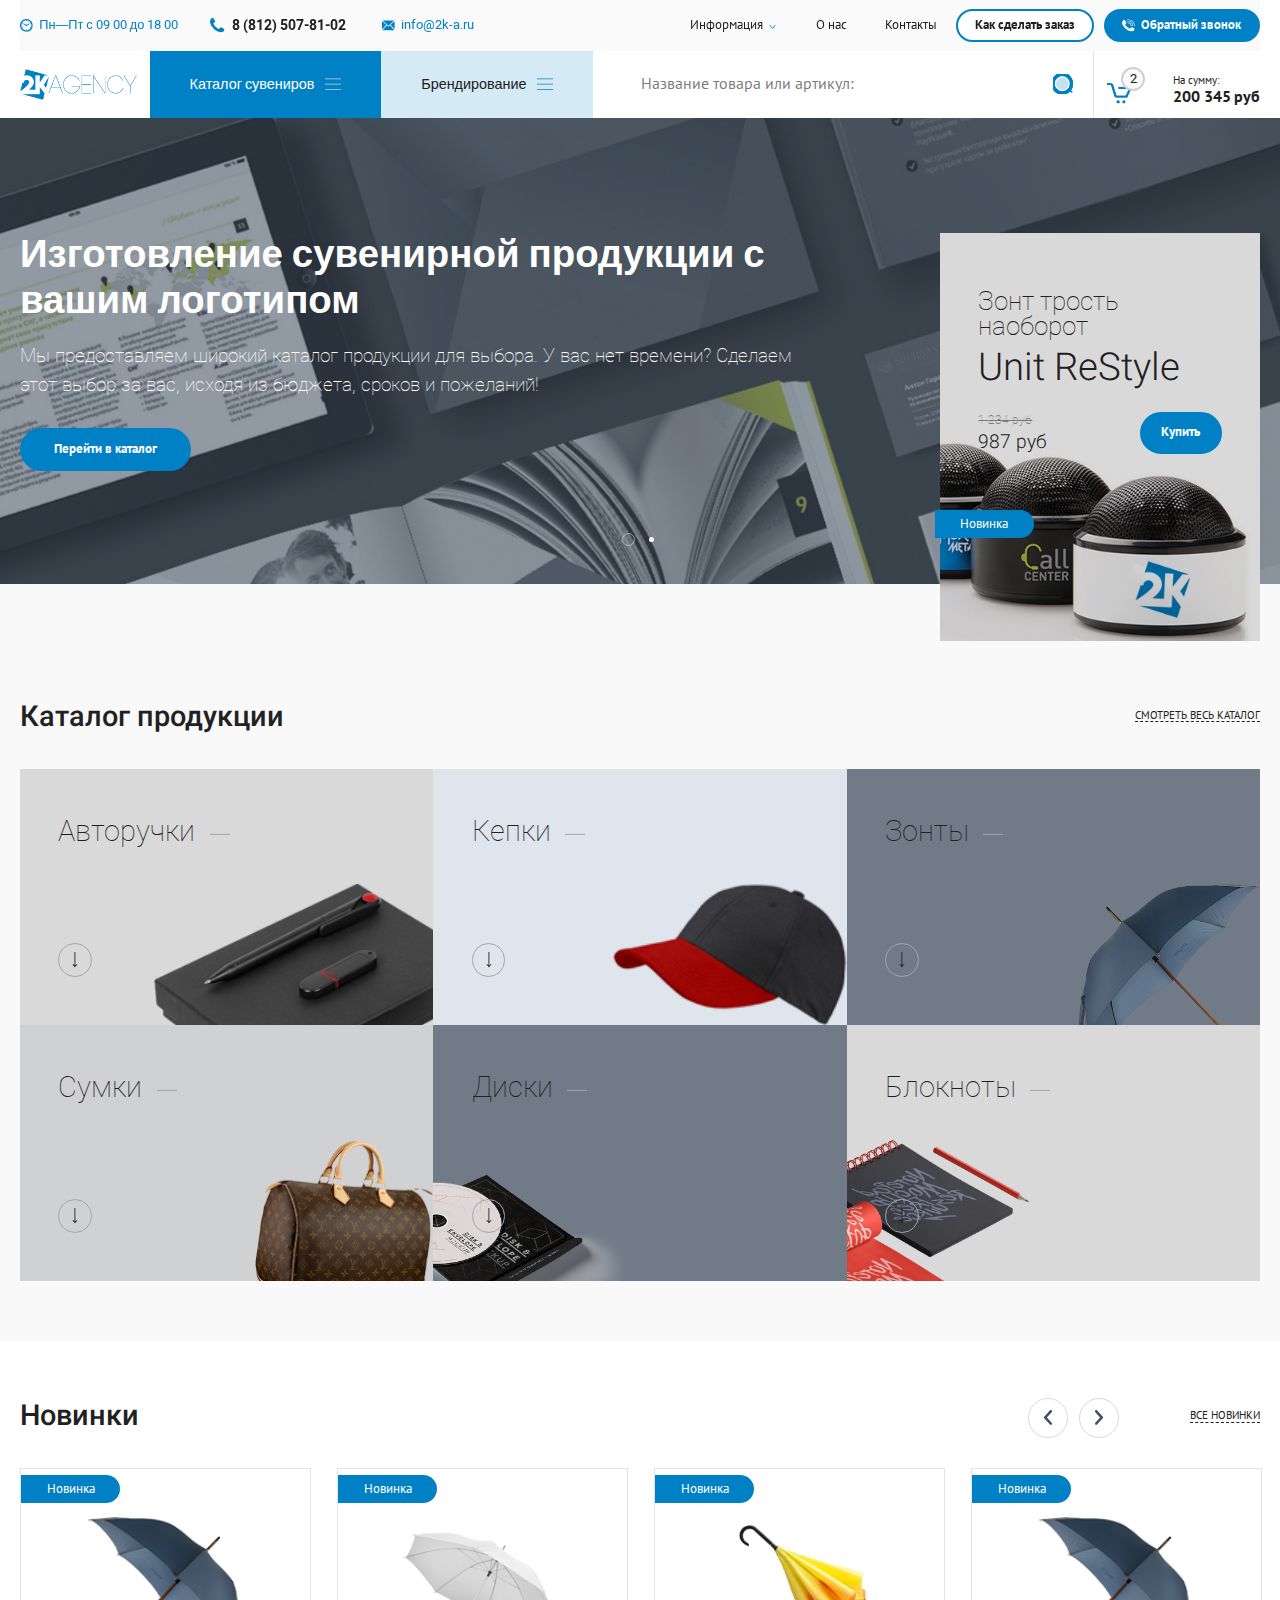
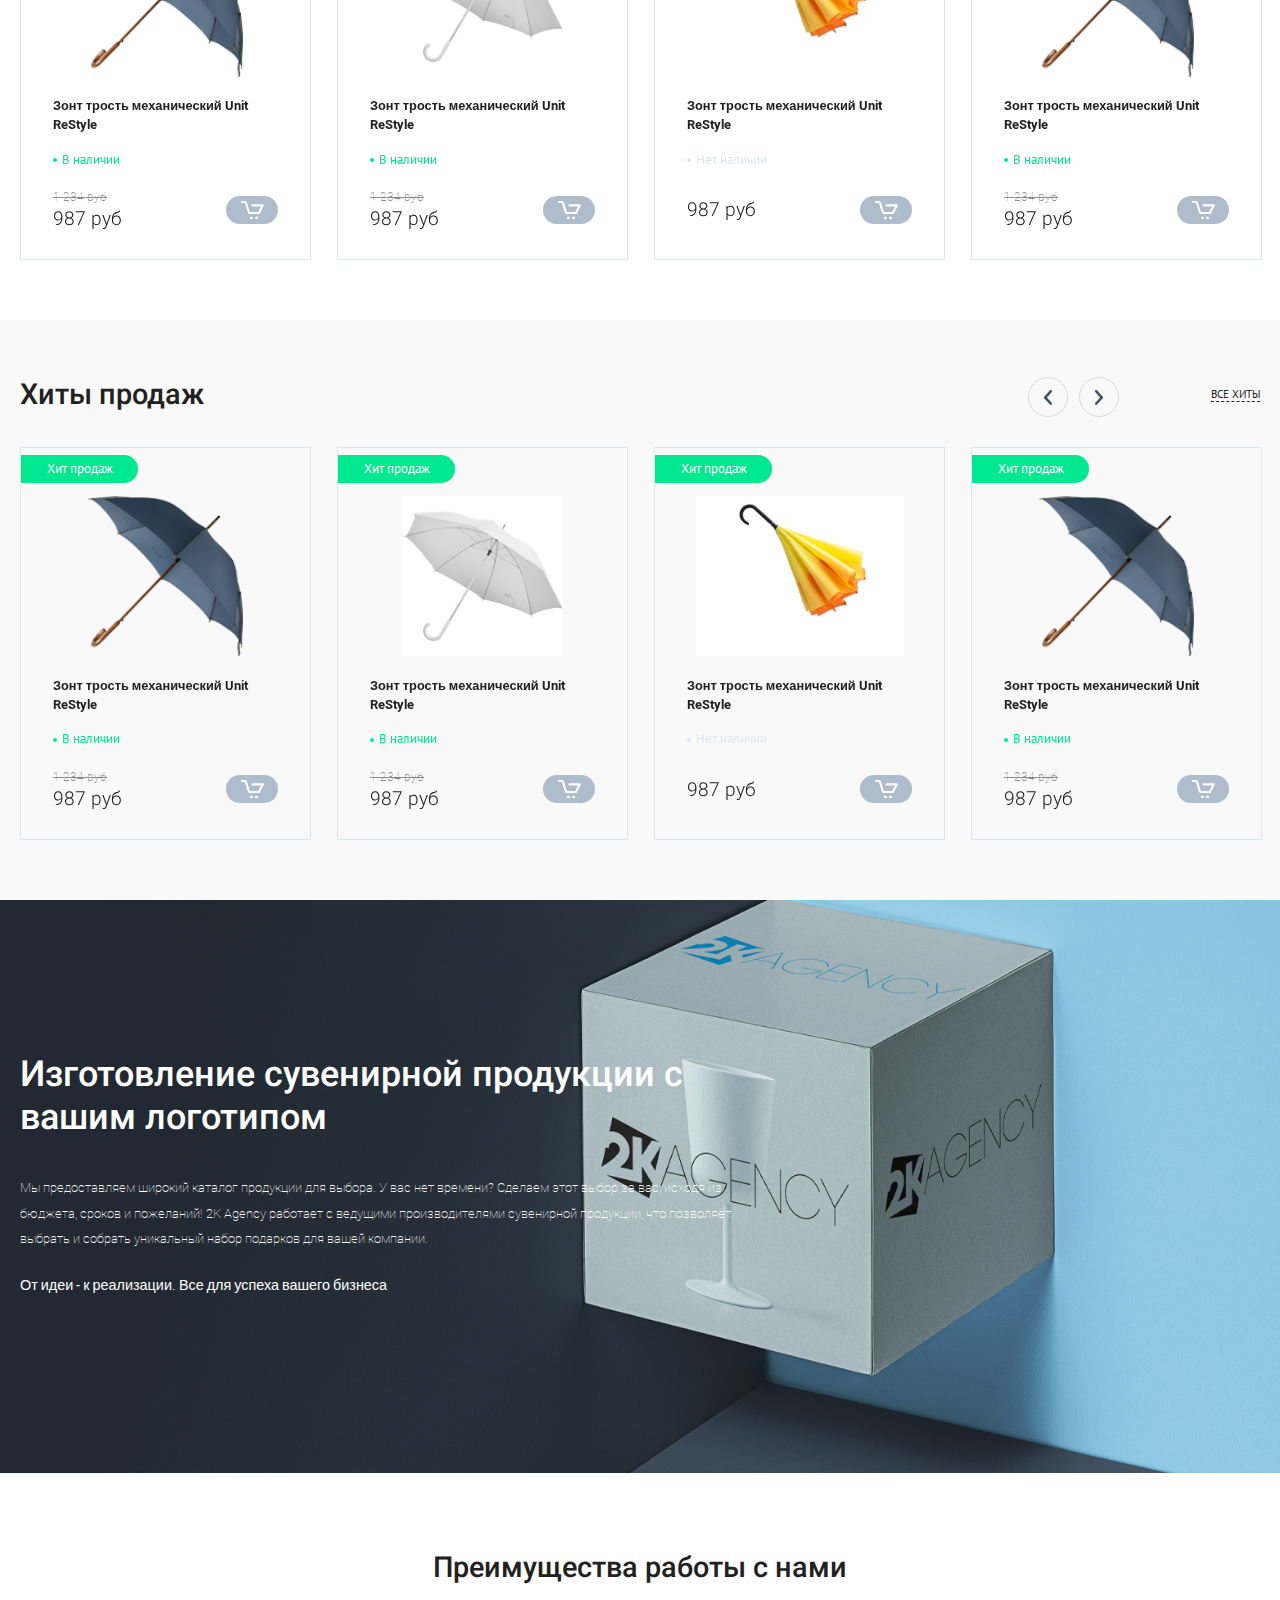
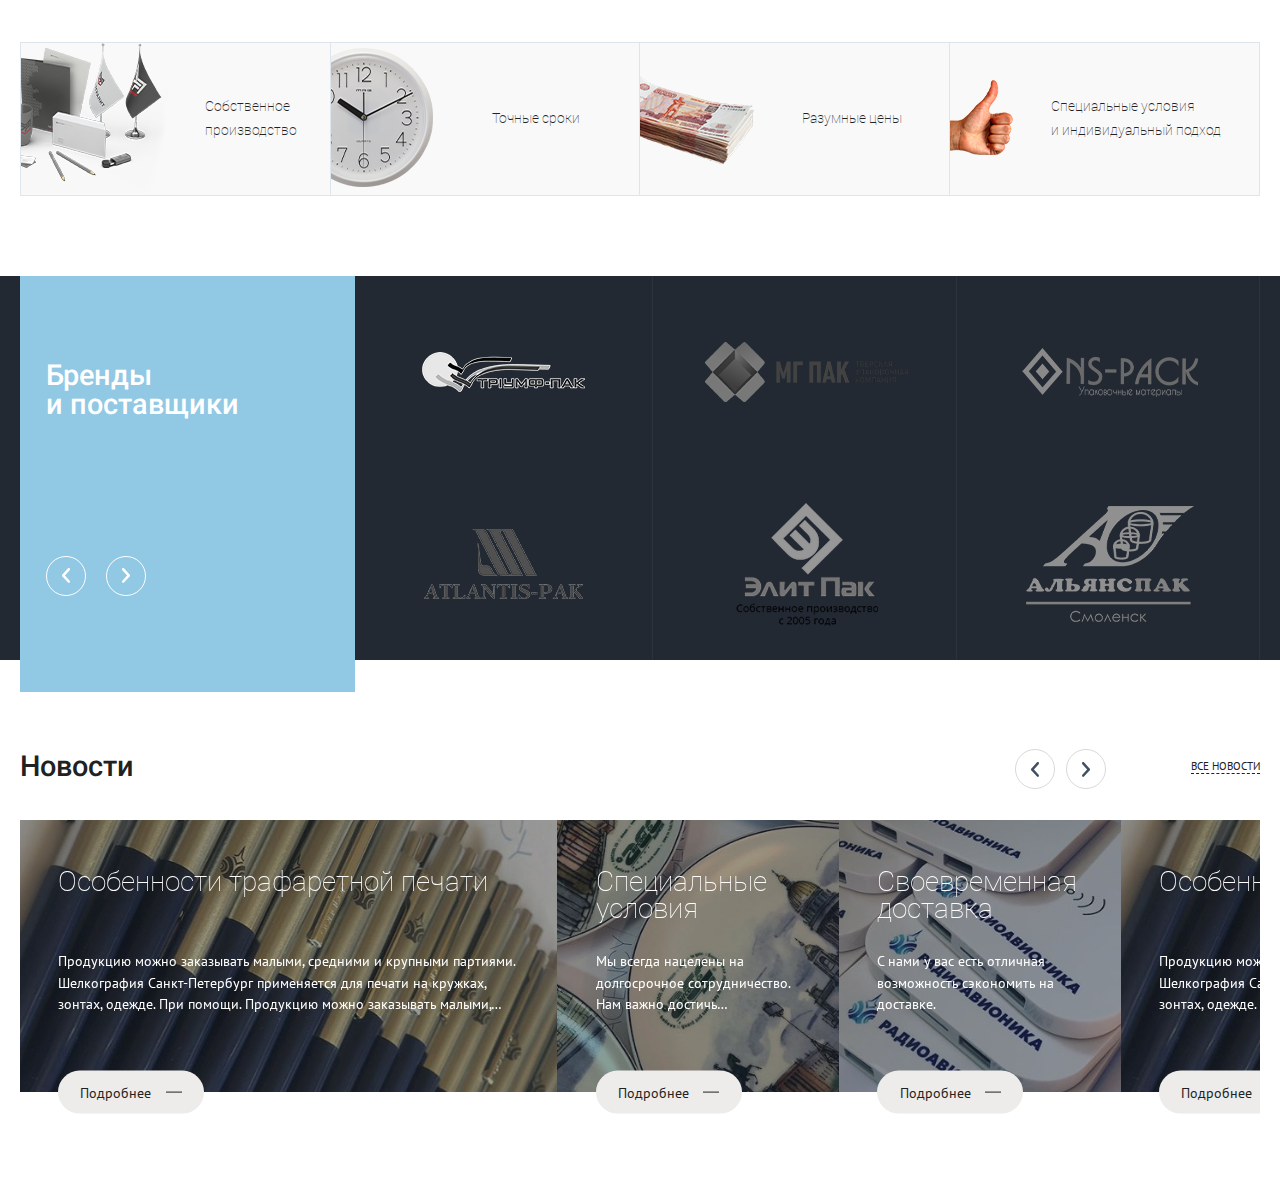
==== commit bbdd8469: "news-section" ====
--- a/index.html
+++ b/index.html
@@ -902,7 +902,7 @@
 									Особенности трафаретной печати
 								</h3>
 								<p>
-									Продукцию можно заказывать малыми, средними и крупными партиями. Шелкография Санкт-Петербург применяется для печати на кружках, зонтах, одежде. При помощи.
+									Продукцию можно заказывать малыми, средними и крупными партиями. Шелкография Санкт-Петербург применяется для печати на кружках, зонтах, одежде. При помощи. Продукцию можно заказывать малыми, средними и крупными партиями. Шелкография Санкт-Петербург применяется для печати на кружках, зонтах, одежде. При помощи.
 								</p>
 								<a href="#" class="more">
 									Подробнее
--- a/css/style.css
+++ b/css/style.css
@@ -235,6 +235,31 @@
             align-items: center; }
     .btn--flex .ico {
       margin-right: .5em; }
+
+.more {
+  display: -webkit-inline-box;
+  display: -ms-inline-flexbox;
+  display: inline-flex;
+  -webkit-box-align: center;
+      -ms-flex-align: center;
+          align-items: center;
+  font-size: 1.125rem;
+  font-family: var(--ptsans);
+  padding: 1em 1.55em;
+  border-radius: 30px;
+  background-color: #edecea; }
+  .more::after {
+    content: '';
+    -webkit-box-flex: 0;
+        -ms-flex: none;
+            flex: none;
+    width: 1.1em;
+    height: 1px;
+    background-color: currentColor;
+    margin-left: 1em; }
+  .more:hover {
+    background-color: var(--blue);
+    color: #fff; }
 
 .bage {
   background-color: var(--blue);
@@ -1278,6 +1303,8 @@
     position: absolute;
     top: -5.5em;
     right: 12em; }
+    .product-slider .slick-arrow.prev-arrow {
+      right: 16em; }
 
 .slick-arrow {
   width: 3.125em;
@@ -1535,6 +1562,68 @@
       transition: -webkit-filter .3s;
       transition: filter .3s;
       transition: filter .3s, -webkit-filter .3s; }
+
+/*news-section*/
+.news-slider .slick-list {
+  padding-bottom: 2em; }
+.news-slider .slick-arrow {
+  position: absolute;
+  top: -5.5em;
+  right: 12em; }
+  .news-slider .slick-arrow.prev-arrow {
+    right: 16em; }
+
+.news-slider__item {
+  width: 22em;
+  height: 21.3125em;
+  position: relative; }
+  .news-slider__item::before {
+    content: '';
+    width: 100%;
+    height: 100%;
+    position: absolute;
+    top: 0;
+    left: 0;
+    background-color: rgba(34, 41, 51, 0.46); }
+  .news-slider__item--lg {
+    width: 42em; }
+
+.news-slider__content {
+  position: absolute;
+  width: 100%;
+  height: 100%;
+  position: absolute;
+  top: 0;
+  left: 0;
+  color: #fff;
+  padding: 3.75em 3em;
+  z-index: 2; }
+  .news-slider__content h3 {
+    font-size: 2.15rem;
+    font-weight: 200;
+    height: 2em;
+    overflow: hidden;
+    margin-bottom: 1em; }
+  .news-slider__content p {
+    font-size: 1.125rem;
+    font-family: var(--ptsans);
+    height: 4.5em;
+    display: -webkit-box;
+    -webkit-line-clamp: 3;
+    -webkit-box-orient: vertical;
+    overflow: hidden; }
+  .news-slider__content .more {
+    position: absolute;
+    bottom: 0;
+    left: 3rem;
+    -webkit-transform: translateY(50%);
+            transform: translateY(50%); }
+
+.news-slider__img {
+  width: 100%;
+  height: 100%;
+  -o-object-fit: cover;
+     object-fit: cover; }
 
 /*Footer*/
 .footer {
@@ -1736,7 +1825,8 @@
   h2 {
     font-size: 3rem; }
 
-  .product-slider .slick-arrow {
+  .product-slider .slick-arrow,
+  .news-slider .slick-arrow {
     top: -8em; }
 
   .product-slider__title,
@@ -1793,7 +1883,10 @@
     max-width: 70%;
     height: 100%;
     -o-object-fit: contain;
-       object-fit: contain; } }
+       object-fit: contain; }
+
+  .news-slider__content h3 {
+    font-size: 1.9rem; } }
 /*1200*/
 @media (max-width: 1024px) {
   .popup__close {
@@ -1833,14 +1926,27 @@
     width: 35px;
     height: 35px; }
 
-  .product-slider .slick-arrow {
+  .product-slider .slick-arrow,
+  .news-slider .slick-arrow {
     top: -4.5em;
     right: auto; }
-    .product-slider .slick-arrow.prev-arrow {
+    .product-slider .slick-arrow.prev-arrow,
+    .news-slider .slick-arrow.prev-arrow {
       right: auto;
       left: 0; }
-    .product-slider .slick-arrow.next-arrow {
-      right: 0; } }
+    .product-slider .slick-arrow.next-arrow,
+    .news-slider .slick-arrow.next-arrow {
+      right: 0; }
+
+  .news-slider__item {
+    width: 30em;
+    height: 25em; }
+    .news-slider__item--lg {
+      width: 50em; }
+
+  .news-slider__content h3 {
+    font-size: 2.2rem;
+    font-weight: 300; } }
 /*1024*/
 @media (max-width: 1023px) {
   .feature__list {
@@ -1921,7 +2027,13 @@
     height: 140px; }
     .clients-slider__list li img {
       width: 50%;
-      height: 50%; } }
+      height: 50%; }
+
+  .news-slider__content p {
+    font-size: 1.5rem; }
+
+  .more {
+    font-size: 14px; } }
 /*768*/
 @media (max-width: 767px) {
   .header__top__contact__item,
@@ -2053,10 +2165,12 @@
     width: 4em;
     height: 4em; }
 
-  .product-slider {
+  .product-slider,
+  .news-slider {
     margin-top: 50px; }
 
-  .product-slider .slick-arrow {
+  .product-slider .slick-arrow,
+  .news-slider .slick-arrow {
     top: -40px; }
 
   .features__text {
@@ -2070,7 +2184,33 @@
 
   .clients-slider__list li {
     border-right: none;
-    height: 100px; } }
+    height: 100px; }
+
+  .news-slider__item {
+    width: 280px;
+    height: 230px; }
+
+  .news-slider__content h3 {
+    font-size: 20px; }
+
+  .news-slider__content p {
+    font-size: 16px; }
+
+  .news-slider__content {
+    padding: 30px 20px 10px; }
+    .news-slider__content .more {
+      position: relative;
+      left: 0;
+      top: 0;
+      -webkit-transform: translateY(0);
+              transform: translateY(0);
+      margin-top: 15px; }
+
+  .news-slider .slick-list {
+    padding-bottom: 0; }
+
+  .news-slider__content p {
+    height: 4.5em; } }
 /*767*/
 @media (max-width: 568px) {
   .header-cart__total,
@@ -2149,7 +2289,11 @@
 /*568*/
 @media (max-width: 420px) {
   .catalog-block__item {
-    height: 32em; } }
+    height: 32em; }
+
+  .news-slider__item {
+    width: 300px;
+    height: 250px; } }
 /*420*/
 @media (max-width: 360px) {
   .about-block h2 {
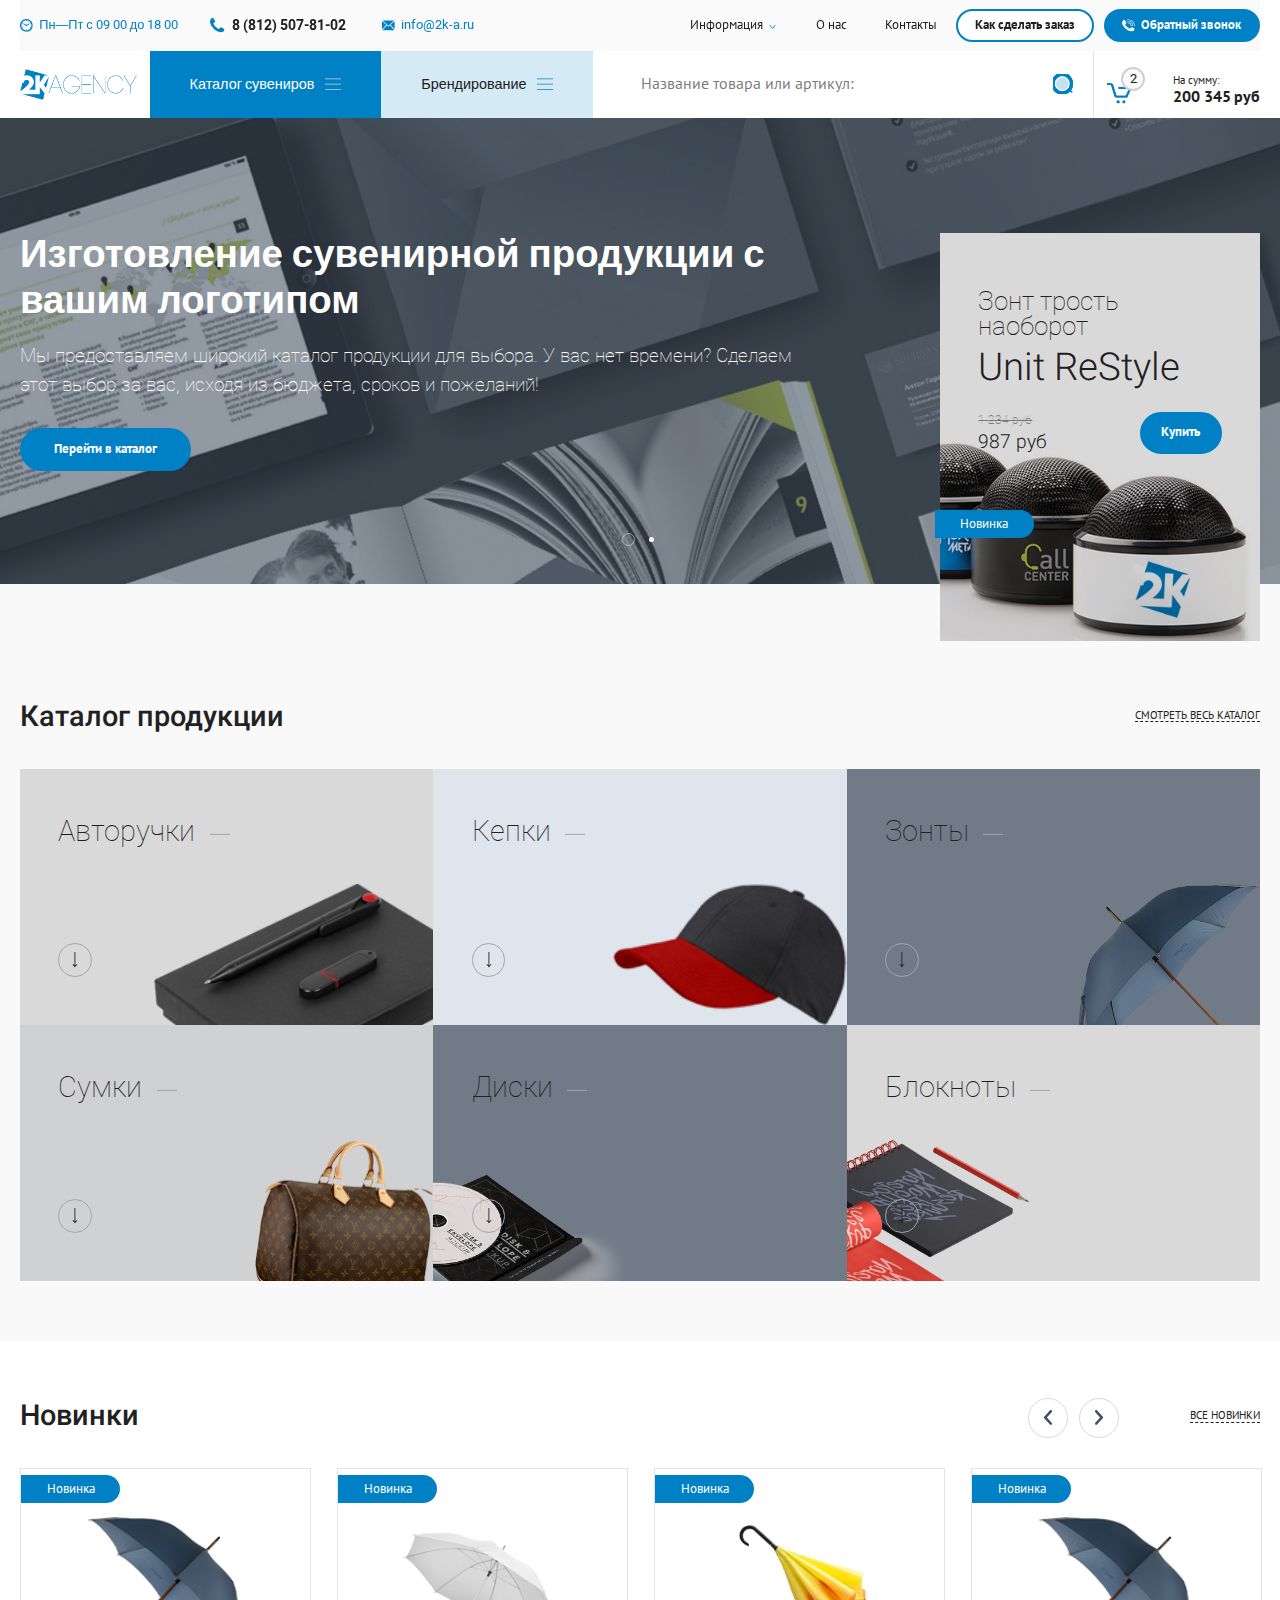
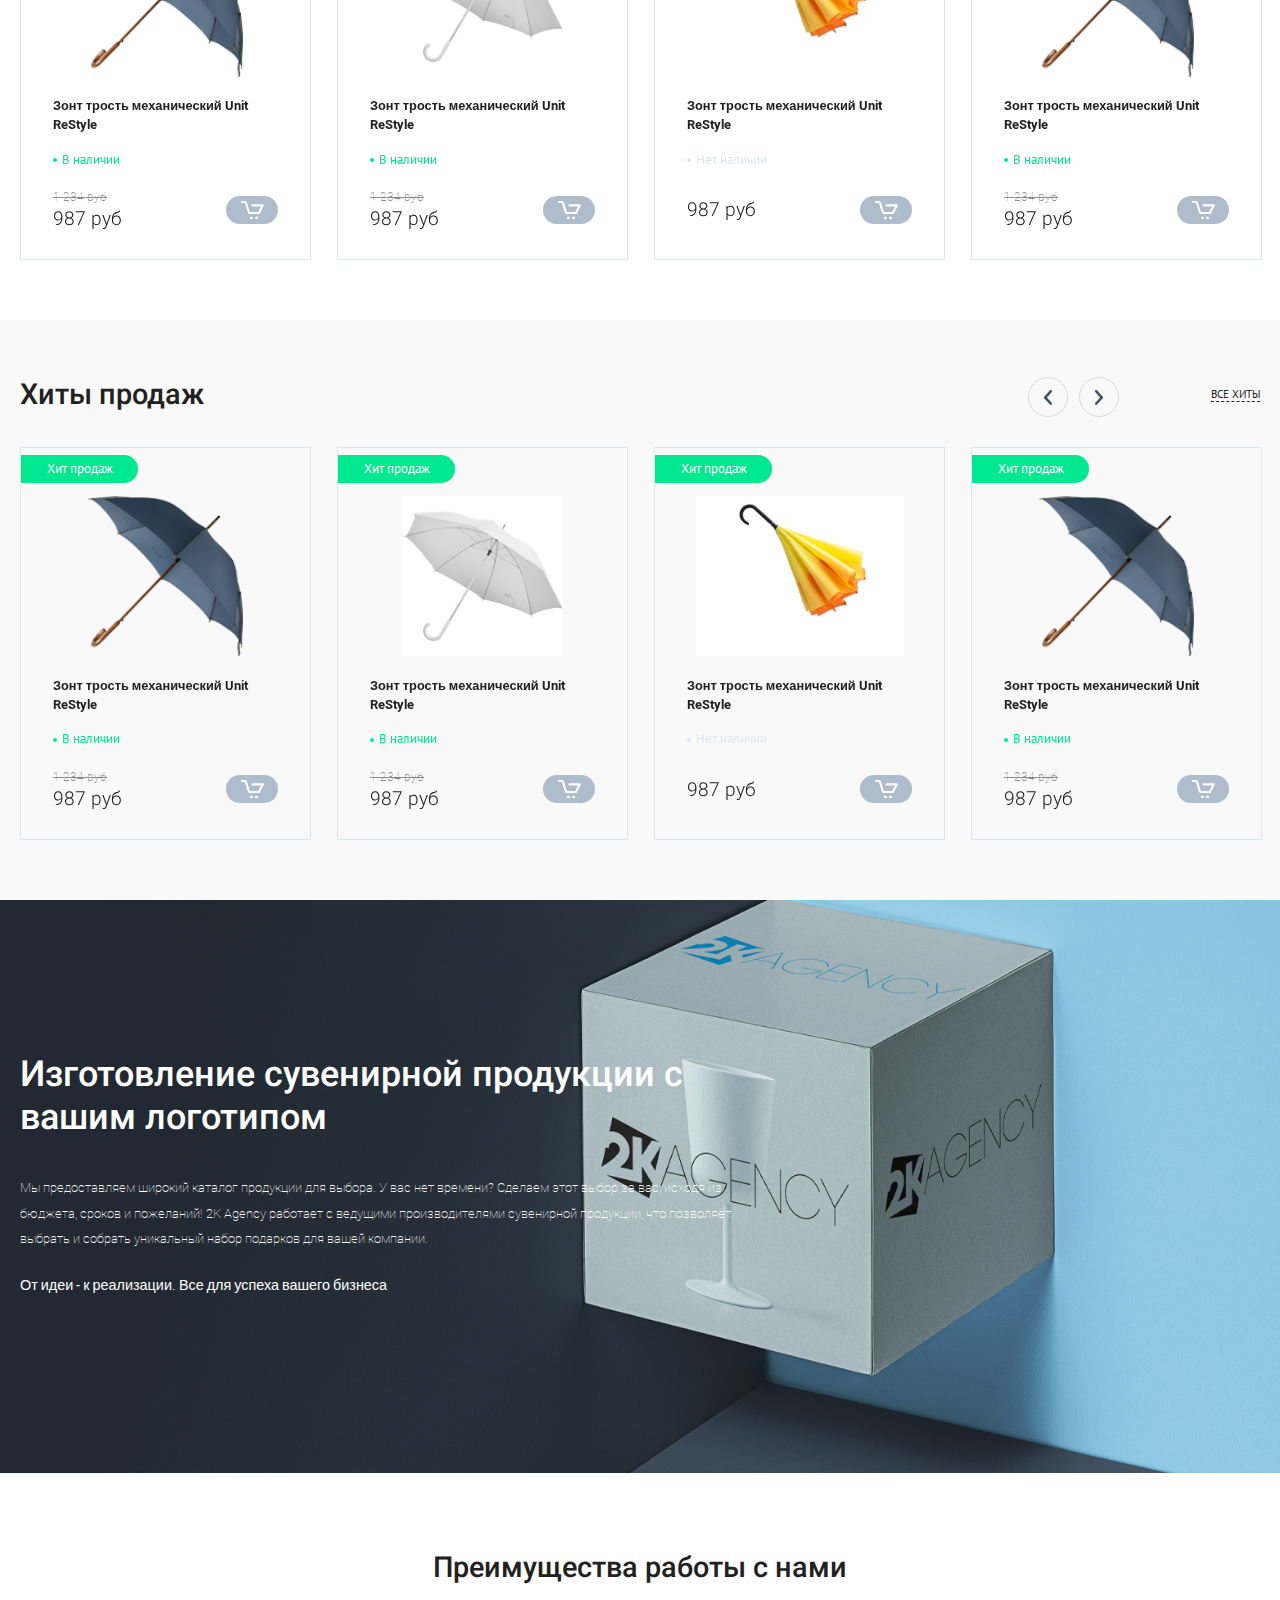
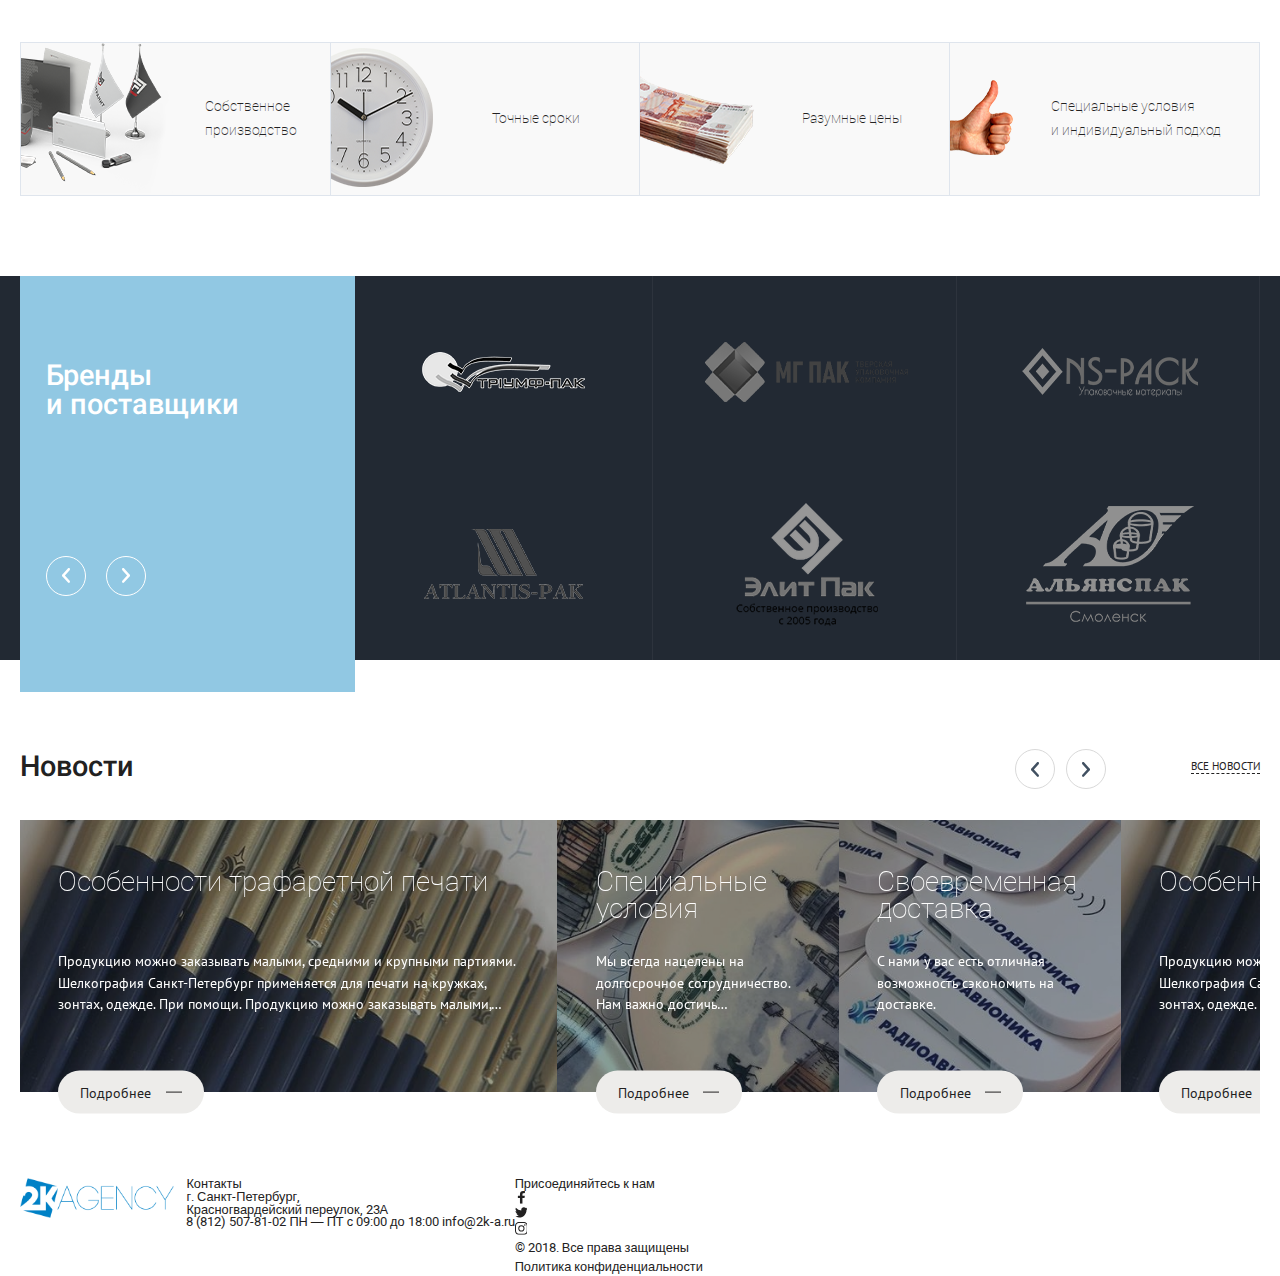
==== commit 263caccc: "footer start" ====
--- a/index.html
+++ b/index.html
@@ -986,9 +986,76 @@
 
 		</main>
 		<footer class="footer">
+
+			<div class="container flex">
+				<div class="footer__left">
+					<a href="#" class="logo">
+						<img src="img/logo.png" alt="">
+					</a>
+				</div>
+				<div class="footer__right flex flex--between">
+					<div class="footer__contact">
+						<h4>Контакты</h4>
+						<address class="address">
+							г. Санкт-Петербург, <br>
+							Красногвардейский переулок, 23А
+						</address>
+						<div class="footer__contact__item">
+							<a href="tel:88125078102">8 (812) 507-81-02</a>
+							<span class="work-time">ПН — ПТ с 09:00 до 18:00</span>
+							<a href="mailto:info@2k-a.ru">info@2k-a.ru</a>
+						</div>
+					</div>
+					<div class="footer__options">
+						<h4>Присоединяйтесь к нам</h4>
+						<ul class="social">
+							<li>
+								<a href="#">
+									<span class="ico">
+										<svg>
+											<use xlink:href="#svg-fb"></use>
+										</svg>
+									</span>
+								</a>
+							</li>
+							<li>
+								<a href="#">
+									<span class="ico">
+										<svg>
+											<use xlink:href="#svg-tw"></use>
+										</svg>
+									</span>
+								</a>
+							</li>
+							<li>
+								<a href="#">
+									<span class="ico">
+										<svg>
+											<use xlink:href="#svg-inst"></use>
+										</svg>
+									</span>
+								</a>
+							</li>
+						</ul>
+						<p class="copyright">
+							© 2018. Все права защищены <br>
+							Политика конфиденциальности
+						</p>
+					</div>
+				</div>
+			</div>
+
 			<!-- svg-sprite -->
 			<div class="svg-sprite">
 				<svg xmlns="http://www.w3.org/2000/svg" xmlns:xlink="http://www.w3.org/1999/xlink">
+
+
+					<symbol viewBox="0 0 25 20" id="svg-tw"><g><g><path fill="currentColor"  d="M7.862 19.999c9.435 0 14.594-7.694 14.594-14.366 0-.218-.005-.435-.015-.65a10.324 10.324 0 0 0 2.56-2.617c-.92.404-1.909.674-2.947.796A5.079 5.079 0 0 0 24.311.37c-.992.578-2.09 1-3.258 1.225A5.16 5.16 0 0 0 17.31 0c-2.833 0-5.13 2.262-5.13 5.049 0 .396.045.781.134 1.15A14.638 14.638 0 0 1 1.739.924a4.98 4.98 0 0 0-.693 2.538c0 1.752.905 3.298 2.282 4.203a5.147 5.147 0 0 1-2.324-.632v.064c0 2.445 1.768 4.489 4.115 4.95a5.155 5.155 0 0 1-2.317.087c.653 2.007 2.547 3.466 4.792 3.506a10.392 10.392 0 0 1-6.37 2.163c-.413 0-.822-.025-1.224-.071A14.687 14.687 0 0 0 7.862 20"/></g></g></symbol>
+
+					<symbol viewBox="0 0 20 20" id="svg-inst"><g><g><path fill="currentColor" d="M10.197 20l-.199-.001a69.584 69.584 0 0 1-4.425-.12c-1.291-.08-2.47-.526-3.41-1.29-.905-.741-1.524-1.739-1.838-2.97-.274-1.072-.289-2.124-.302-3.143C.013 11.747 0 10.88 0 10.003c0-.886.012-1.75.022-2.48.013-1.017.028-2.07.302-3.142.314-1.23.933-2.23 1.838-2.968C3.103.646 4.282.201 5.573.122A68.271 68.271 0 0 1 10.002 0a69.124 69.124 0 0 1 4.425.122c1.292.08 2.47.524 3.41 1.291.906.738 1.525 1.738 1.839 2.968.273 1.071.288 2.125.301 3.142.01.73.022 1.594.023 2.474v.006c-.001.878-.013 1.744-.023 2.473-.013 1.02-.028 2.07-.301 3.143-.314 1.231-.933 2.229-1.84 2.97-.939.764-2.118 1.21-3.41 1.29-1.348.08-2.733.12-4.229.12zm-.199-1.563a68.43 68.43 0 0 0 4.335-.118c.976-.06 1.823-.377 2.517-.942.64-.523 1.082-1.246 1.312-2.146.228-.891.24-1.85.254-2.775.008-.725.019-1.585.021-2.456-.002-.871-.013-1.73-.021-2.454-.014-.927-.026-1.887-.254-2.779-.23-.9-.671-1.62-1.312-2.145-.694-.564-1.541-.88-2.517-.94a68.838 68.838 0 0 0-4.331-.12 68.873 68.873 0 0 0-4.334.12c-.977.06-1.824.376-2.517.94-.641.524-1.083 1.245-1.313 2.145-.227.892-.24 1.85-.254 2.779-.01.725-.02 1.584-.021 2.457.001.867.012 1.728.021 2.453.014.926.027 1.884.254 2.775.23.9.672 1.623 1.313 2.146.693.565 1.54.881 2.517.94 1.376.084 2.792.125 4.33.12zm-.038-3.553A4.89 4.89 0 0 1 5.078 10 4.888 4.888 0 0 1 9.96 5.118 4.887 4.887 0 0 1 14.843 10a4.889 4.889 0 0 1-4.883 4.884zm0-8.204A3.323 3.323 0 0 0 6.64 10c0 1.83 1.49 3.32 3.32 3.32 1.831 0 3.321-1.49 3.321-3.32 0-1.83-1.49-3.32-3.32-3.32zm6.603-1.954a1.173 1.173 0 1 1-2.345 0 1.173 1.173 0 0 1 2.345 0z"/></g></g></symbol>
+
+					<symbol viewBox="0 0 11 20" id="svg-fb"><g><g><path fill="currentColor" d="M7.139 20v-9.122h3.242l.487-3.556h-3.73v-2.27c0-1.03.302-1.73 1.868-1.73l1.992-.002V.14A28.7 28.7 0 0 0 8.094 0C5.22 0 3.251 1.657 3.251 4.7v2.622H0v3.556h3.25V20z"/></g></g></symbol>
+
 					<symbol viewBox="0 0 19 19" id="svg-clock"><g><g><path d="M18.9982,9.49849c0,5.23853 -4.26131,9.50003 -9.49941,9.50003c-5.23879,0 -9.5001,-4.26197 -9.5001,-9.50003c0,-5.23853 4.26131,-9.50003 9.5001,-9.50003c5.23809,0 9.49941,4.26149 9.49941,9.50003zM15.72751,13.67176l-0.85987,-0.49591c-0.23866,-0.13828 -0.32098,-0.44394 -0.18263,-0.68283c0.13766,-0.23937 0.44412,-0.32139 0.68278,-0.18311l0.85987,0.49686c0.46003,-0.93031 0.73189,-1.96886 0.76648,-3.06654l-0.81629,0.00238h-0.00138c-0.04566,0 -0.09062,-0.01192 -0.13074,-0.03481c-0.08232,-0.04673 -0.13282,-0.13447 -0.13351,-0.22888c-0.00069,-0.07057 0.02698,-0.13733 0.07679,-0.1874c0.04981,-0.05007 0.11622,-0.07772 0.18747,-0.0782l0.81629,-0.00238c-0.04151,-1.08051 -0.31199,-2.10285 -0.7651,-3.02029l-0.85987,0.49686c-0.07886,0.0453 -0.16464,0.06676 -0.24973,0.06676c-0.17225,0 -0.34035,-0.08965 -0.43305,-0.24986c-0.13835,-0.23937 -0.05673,-0.54502 0.18263,-0.68283l0.85987,-0.49639c-0.59354,-0.88263 -1.36902,-1.63221 -2.27316,-2.19536l-0.40469,0.70667c-0.04704,0.08202 -0.13559,0.13304 -0.23036,0.13304c-0.04635,0 -0.09062,-0.01192 -0.13074,-0.03529c-0.12659,-0.07248 -0.17087,-0.2346 -0.09823,-0.36097l0.40607,-0.70763c-0.90622,-0.4797 -1.92105,-0.77868 -2.99745,-0.8502v0.99468c0,0.27609 -0.22483,0.5002 -0.50015,0.5002c-0.27671,0 -0.50015,-0.22411 -0.50015,-0.5002v-0.99468c-1.093,0.07248 -2.12235,0.37956 -3.03757,0.87166l0.40953,0.70524c0.03528,0.06104 0.04566,0.13208 0.02698,0.20075c-0.01799,0.06819 -0.06157,0.12541 -0.12314,0.16117c-0.08094,0.04721 -0.18401,0.04673 -0.26495,0.00048c-0.04012,-0.02337 -0.07333,-0.05579 -0.09685,-0.09632l-0.40953,-0.70429c-0.88616,0.56028 -1.64849,1.30129 -2.23304,2.17104l0.85918,0.49639c0.23935,0.13781 0.32098,0.44346 0.18263,0.68283c-0.09201,0.16022 -0.26011,0.24986 -0.43305,0.24986c-0.0844,0 -0.17087,-0.02146 -0.24973,-0.06676l-0.86056,-0.49686c-0.45864,0.93031 -0.73051,1.96886 -0.76579,3.06606l0.81698,-0.00238c0.14596,0 0.26495,0.11826 0.26495,0.26369c0,0.07105 -0.02629,0.13733 -0.07679,0.1874c-0.04981,0.05007 -0.11622,0.0782 -0.18678,0.0782l-0.81698,0.00238c0.04081,1.08051 0.31199,2.10333 0.76441,3.02076l0.86056,-0.49686c0.24004,-0.13828 0.54512,-0.05627 0.68278,0.18263c0.13835,0.23937 0.05673,0.54502 -0.18263,0.68331l-0.85918,0.49591c0.59285,0.88263 1.36902,1.63221 2.27178,2.19536l0.40538,-0.70667c0.04704,-0.08202 0.13559,-0.13304 0.23036,-0.13304c0.04635,0 0.09062,0.01192 0.13144,0.03529c0.06157,0.03529 0.10515,0.09203 0.12383,0.16022c0.01799,0.06819 0.00899,0.13971 -0.02629,0.20075l-0.40538,0.70763c0.90553,0.4797 1.92105,0.77915 2.99745,0.8502v-0.99468c0,-0.27609 0.22344,-0.49973 0.50015,-0.49973c0.27533,0 0.50015,0.22364 0.50015,0.49973v0.99468c1.09231,-0.07248 2.12166,-0.37956 3.03757,-0.87166l-0.41022,-0.70477c-0.03528,-0.06151 -0.04497,-0.13256 -0.02698,-0.20075c0.01868,-0.06866 0.06157,-0.12589 0.12314,-0.16117c0.04151,-0.02384 0.08578,-0.03624 0.13213,-0.03624c0.09477,0 0.18263,0.05054 0.22967,0.13208l0.40953,0.70429c0.88685,-0.56076 1.64918,-1.30177 2.23373,-2.17152zM14.04789,7.03181c0.1681,0.30327 0.0588,0.68521 -0.24489,0.85354l-3.27208,1.8158c-0.09477,0.48399 -0.52021,0.84972 -1.03212,0.84972c-0.5126,0 -0.93873,-0.36573 -1.03212,-0.84972l-3.27277,-1.8158c-0.30369,-0.16832 -0.41299,-0.55027 -0.24489,-0.85354c0.16879,-0.30327 0.55065,-0.41294 0.85434,-0.24462l3.20705,1.77956c0.14596,-0.07677 0.31199,-0.12064 0.48839,-0.12064c0.17571,0 0.34243,0.04387 0.48839,0.12064l3.20636,-1.77956c0.30369,-0.16832 0.68624,-0.05865 0.85434,0.24462z" fill="currentColor" fill-opacity="1"></path></g></g></symbol>
 
 					<symbol viewBox="0 0 14 14" id="svg-call"><g><g><path d="M13.96952,10.84621c-0.03943,-0.11921 -0.29124,-0.29469 -0.75541,-0.52643c-0.1259,-0.07343 -0.30507,-0.17214 -0.53681,-0.2985c-0.23244,-0.12636 -0.44343,-0.24223 -0.63228,-0.34857c-0.18885,-0.10586 -0.36595,-0.20885 -0.53128,-0.30756c-0.02767,-0.02003 -0.10999,-0.0782 -0.24904,-0.17452c-0.13974,-0.09584 -0.25665,-0.16737 -0.3535,-0.2141c-0.09477,-0.04625 -0.19024,-0.06962 -0.28363,-0.06962c-0.13213,0 -0.29746,0.09489 -0.49738,0.28372c-0.19854,0.1893 -0.38047,0.39482 -0.54581,0.61703c-0.16603,0.22173 -0.34104,0.42725 -0.52713,0.61607c-0.18609,0.18978 -0.33897,0.28372 -0.45795,0.28372c-0.06018,0 -0.13351,-0.01669 -0.22344,-0.04911c-0.08924,-0.03338 -0.15703,-0.06247 -0.20338,-0.08488c-0.04704,-0.02337 -0.1259,-0.06962 -0.23935,-0.13971c-0.11276,-0.06914 -0.1764,-0.10729 -0.18885,-0.11396c-0.9083,-0.50402 -1.68723,-1.08099 -2.3368,-1.73044c-0.65027,-0.65041 -1.22651,-1.42908 -1.73081,-2.33698c-0.00692,-0.01335 -0.04497,-0.07677 -0.11414,-0.18978c-0.06918,-0.11206 -0.11622,-0.19169 -0.13974,-0.23842c-0.02352,-0.04673 -0.05119,-0.11492 -0.0844,-0.20409c-0.03251,-0.08965 -0.04912,-0.16356 -0.04912,-0.22364c0,-0.11873 0.09408,-0.2718 0.28293,-0.45729c0.18885,-0.18549 0.395,-0.36144 0.61637,-0.52738c0.22275,-0.16546 0.42751,-0.34809 0.61637,-0.54693c0.18955,-0.19884 0.28432,-0.3643 0.28432,-0.49734c0,-0.09203 -0.02421,-0.18692 -0.07056,-0.28276c-0.04635,-0.09632 -0.11691,-0.21362 -0.21376,-0.35334c-0.09616,-0.13971 -0.15427,-0.22221 -0.17363,-0.24891c-0.09892,-0.16546 -0.202,-0.34237 -0.30784,-0.53167c-0.10653,-0.1893 -0.22275,-0.39959 -0.34865,-0.63181c-0.1259,-0.23174 -0.22552,-0.41056 -0.29815,-0.53692c-0.23244,-0.46396 -0.40815,-0.71621 -0.52713,-0.75579c-0.04635,-0.02003 -0.11622,-0.03004 -0.20891,-0.03004c-0.17917,0 -0.41299,0.03338 -0.70146,0.09966c-0.28847,0.0658 -0.51537,0.1359 -0.6807,0.20885c-0.33205,0.13971 -0.68278,0.54359 -1.05495,1.21307c-0.33758,0.62323 -0.50638,1.24025 -0.50638,1.84965c0,0.17881 0.01176,0.35334 0.0339,0.52214c0.02352,0.16975 0.06503,0.36001 0.12521,0.5722c0.06018,0.21219 0.10722,0.36955 0.14389,0.47255c0.03597,0.103 0.10377,0.28658 0.20338,0.55122c0.10031,0.26608 0.1598,0.4282 0.17917,0.48733c0.23174,0.65041 0.50776,1.23072 0.82667,1.74141c0.52298,0.84829 1.23758,1.72567 2.14311,2.63023c0.90345,0.90504 1.78062,1.61934 2.62942,2.14338c0.51053,0.31757 1.09023,0.59366 1.74119,0.82493c0.0588,0.02003 0.22206,0.07963 0.48701,0.17977c0.26426,0.09966 0.44827,0.16689 0.55203,0.20361c0.10307,0.03672 0.25941,0.08488 0.47179,0.144c0.21307,0.06008 0.40261,0.10157 0.5721,0.12493c0.16948,0.02289 0.34381,0.03481 0.52229,0.03481c0.60945,0 1.2272,-0.16975 1.8498,-0.50735c0.66894,-0.37098 1.07432,-0.72289 1.21337,-1.05429c0.07264,-0.16546 0.1425,-0.39291 0.20822,-0.6814c0.0671,-0.28849 0.09962,-0.52214 0.09962,-0.70095c0,-0.09298 -0.01038,-0.16308 -0.02975,-0.20981z" fill="currentColor" fill-opacity="1"></path></g></g></symbol>
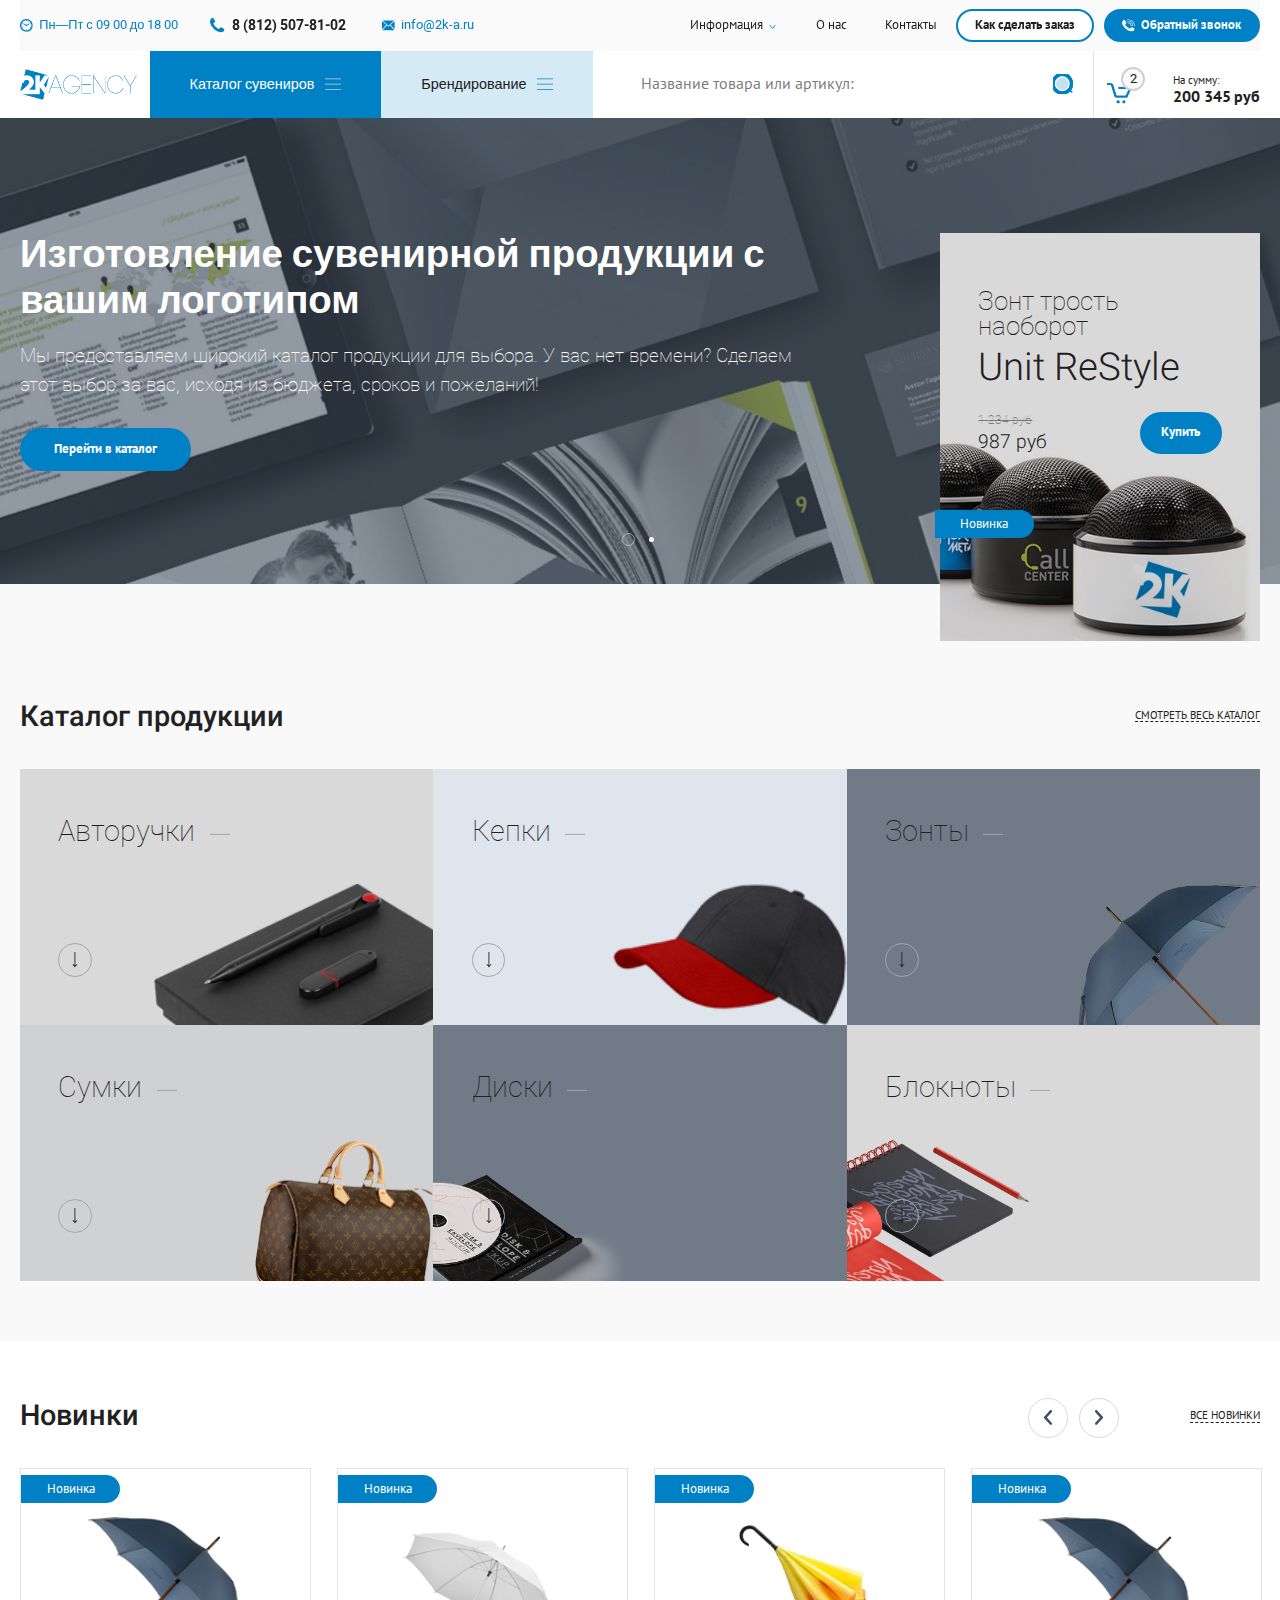
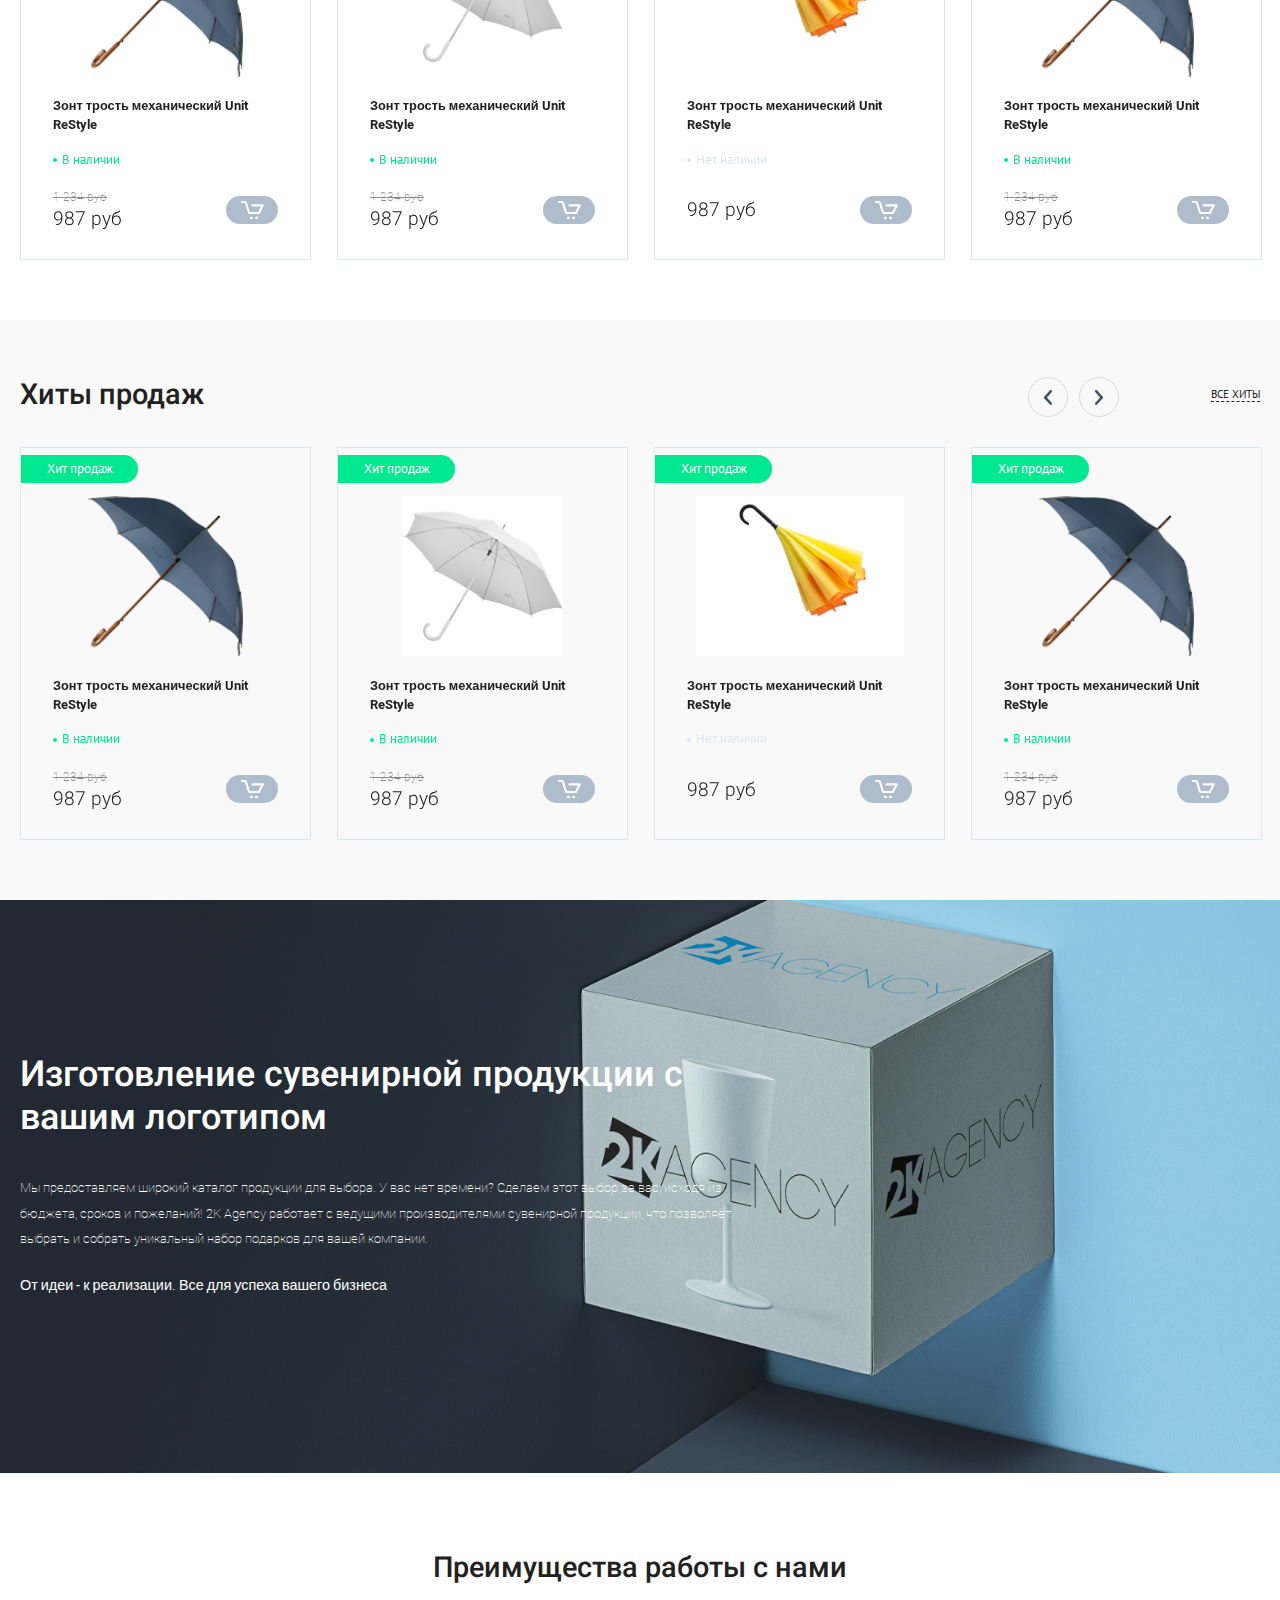
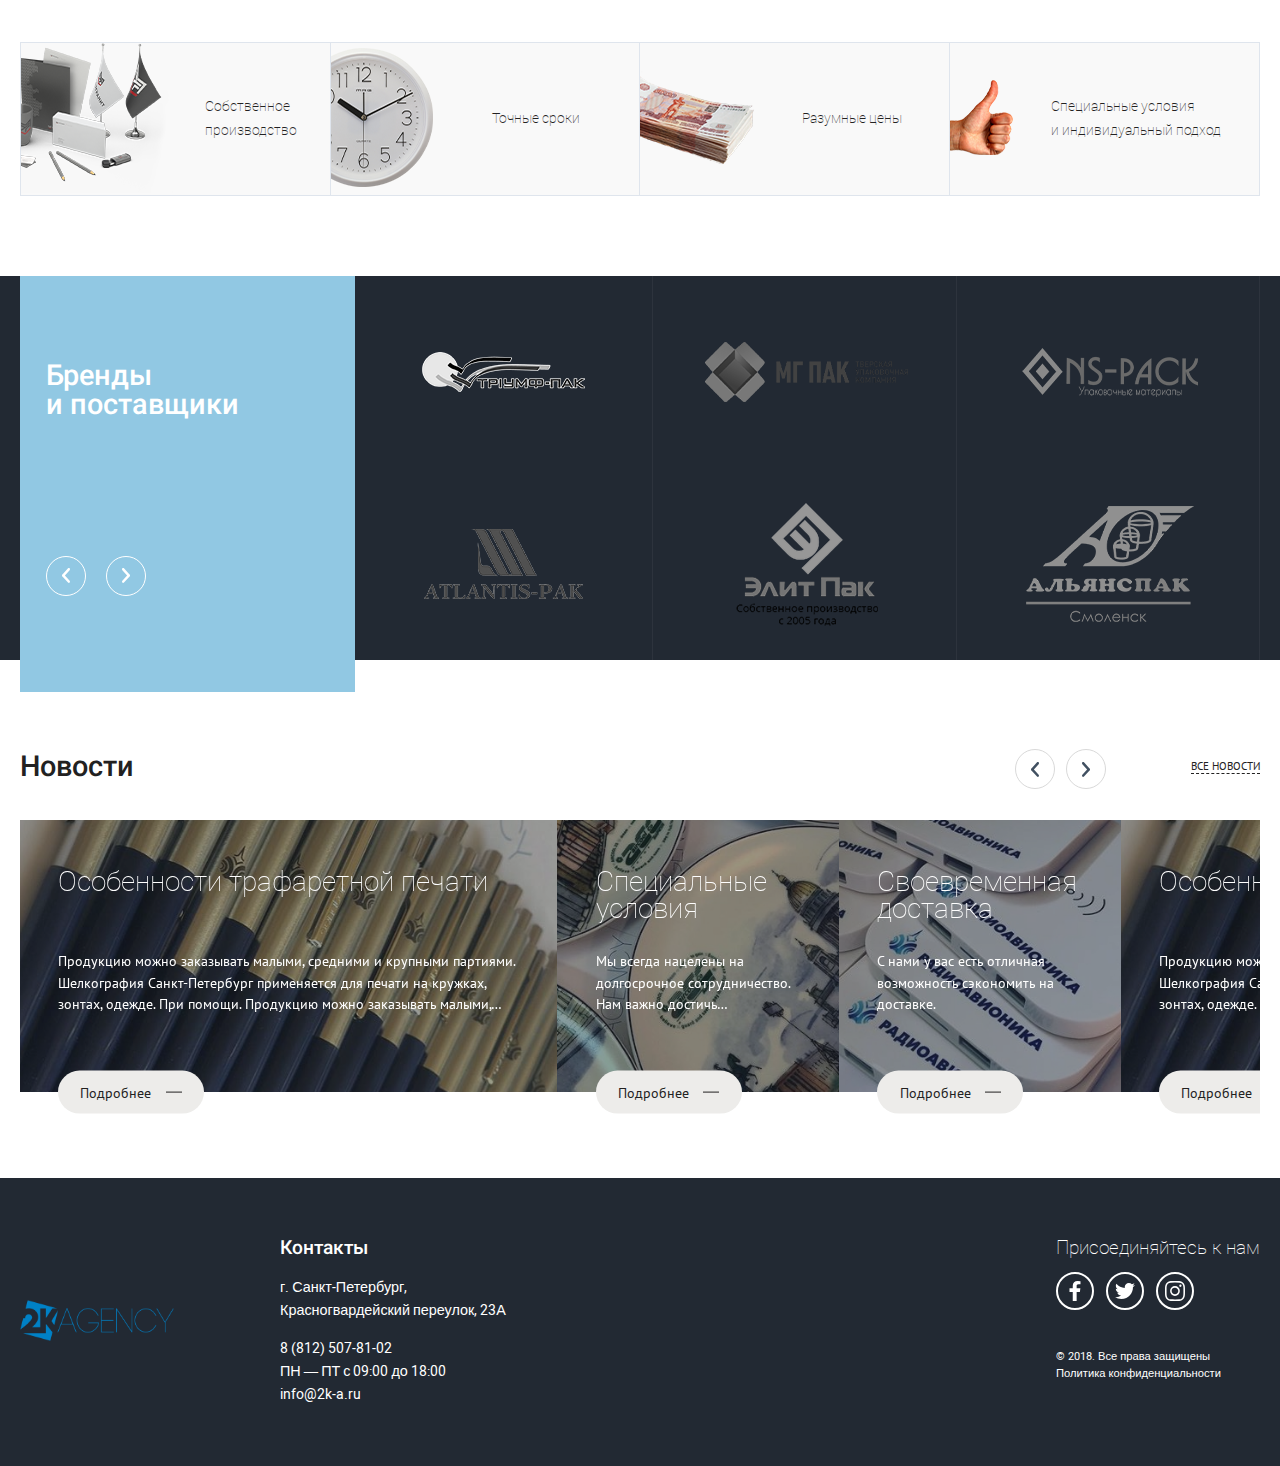
==== commit ab523c88: "footer" ====
--- a/index.html
+++ b/index.html
@@ -985,9 +985,9 @@
 			</section>
 
 		</main>
-		<footer class="footer">
-
-			<div class="container flex">
+		<footer class="footer section">
+
+			<div class="container flex flex--center">
 				<div class="footer__left">
 					<a href="#" class="logo">
 						<img src="img/logo.png" alt="">
--- a/css/style.css
+++ b/css/style.css
@@ -329,6 +329,40 @@
 
 .section {
   padding: 60px 0; }
+
+.social {
+  display: -webkit-box;
+  display: -ms-flexbox;
+  display: flex;
+  -webkit-box-align: center;
+      -ms-flex-align: center;
+          align-items: center; }
+  .social li {
+    padding: 0 6px; }
+    .social li:first-child {
+      padding-left: 0; }
+    .social li a {
+      display: -webkit-box;
+      display: -ms-flexbox;
+      display: flex;
+      -webkit-box-align: center;
+          -ms-flex-align: center;
+              align-items: center;
+      -webkit-box-pack: center;
+          -ms-flex-pack: center;
+              justify-content: center;
+      width: 38px;
+      height: 38px;
+      border-radius: 50%;
+      border: 2px solid #fff;
+      color: #fff;
+      background-color: var(--dark-bg); }
+      .social li a:hover {
+        color: var(--blue);
+        border-color: var(--blue); }
+      .social li a .ico {
+        width: 20px;
+        height: 20px; }
 
 .columns {
   position: absolute;
@@ -1628,7 +1662,49 @@
 /*Footer*/
 .footer {
   position: relative;
+  background-color: var(--black-bg);
+  color: #fff;
   z-index: 1; }
+  .footer a {
+    color: #fff; }
+
+.footer__left {
+  width: 260px; }
+
+.footer__right {
+  width: calc(100% - 260px); }
+
+.footer__contact h4 {
+  font-size: 1.5rem;
+  font-weight: 500;
+  margin-bottom: 1em; }
+
+.address,
+.footer__contact__item {
+  font-size: 1.125rem;
+  line-height: 1.6; }
+
+.footer__contact__item {
+  display: -webkit-box;
+  display: -ms-flexbox;
+  display: flex;
+  -webkit-box-orient: vertical;
+  -webkit-box-direction: normal;
+      -ms-flex-direction: column;
+          flex-direction: column;
+  margin-top: 1em; }
+  .footer__contact__item a:hover {
+    color: var(--blue); }
+
+.footer__options h4 {
+  font-size: 1.5rem;
+  font-weight: 200;
+  margin-bottom: .75em; }
+.footer__options .social {
+  margin-bottom: 3em; }
+
+.copyright {
+  font-size: .875rem; }
 
 #overlay {
   position: fixed;
@@ -2033,7 +2109,24 @@
     font-size: 1.5rem; }
 
   .more {
-    font-size: 14px; } }
+    font-size: 14px; }
+
+  .footer__contact h4,
+  .footer__options h4 {
+    font-size: 18px;
+    margin-bottom: 15px; }
+
+  .footer__left {
+    width: 180px; }
+
+  .footer__right {
+    width: calc(100% - 180px); }
+
+  .address, .footer__contact__item {
+    font-size: 12px; }
+
+  .copyright {
+    font-size: 10px; } }
 /*768*/
 @media (max-width: 767px) {
   .header__top__contact__item,
@@ -2285,7 +2378,33 @@
 
   .features__text {
     font-size: 16px;
-    font-weight: 400; } }
+    font-weight: 400; }
+
+  .footer .container {
+    -webkit-box-orient: vertical;
+    -webkit-box-direction: normal;
+        -ms-flex-direction: column;
+            flex-direction: column; }
+
+  .footer__left {
+    margin-bottom: 30px;
+    text-align: center; }
+
+  .footer__right {
+    width: 100%;
+    -webkit-box-orient: vertical;
+    -webkit-box-direction: normal;
+        -ms-flex-direction: column;
+            flex-direction: column;
+    text-align: center; }
+
+  .footer__contact {
+    margin-bottom: 30px; }
+
+  .social {
+    -webkit-box-pack: center;
+        -ms-flex-pack: center;
+            justify-content: center; } }
 /*568*/
 @media (max-width: 420px) {
   .catalog-block__item {
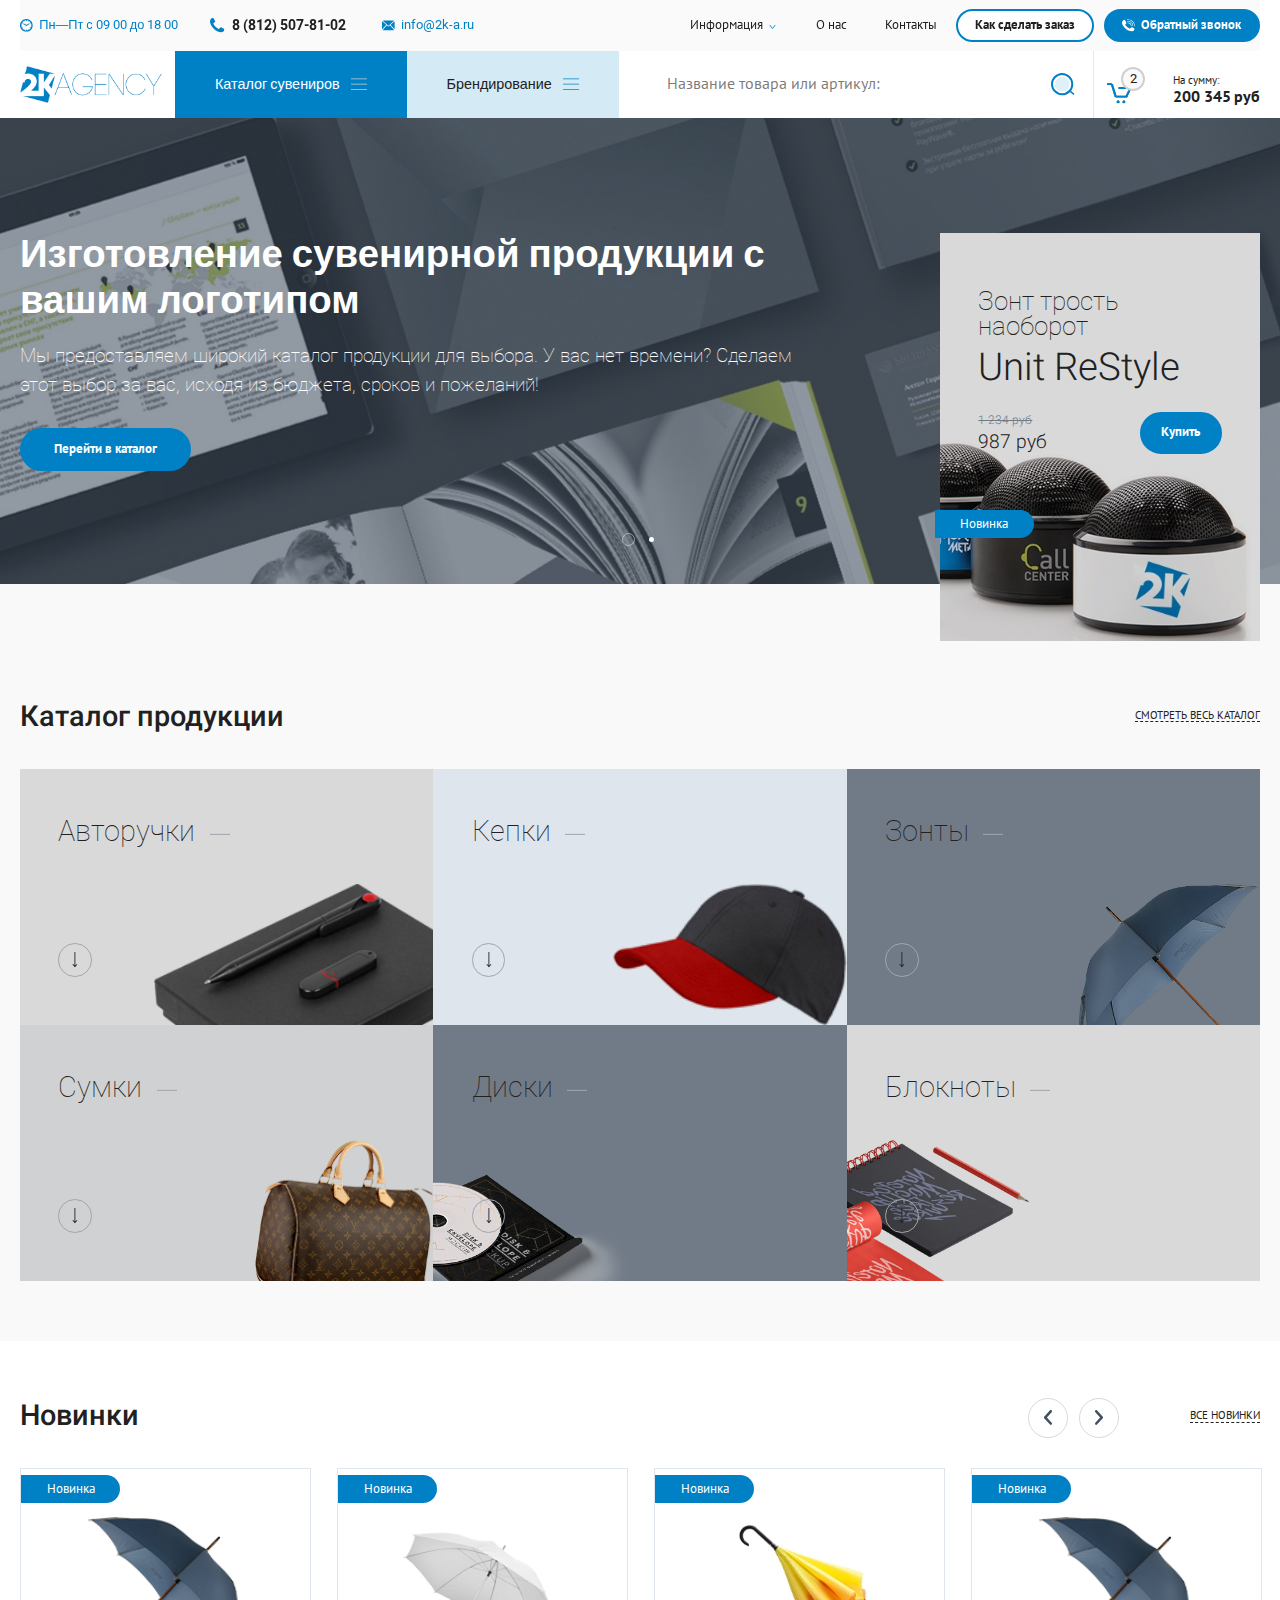
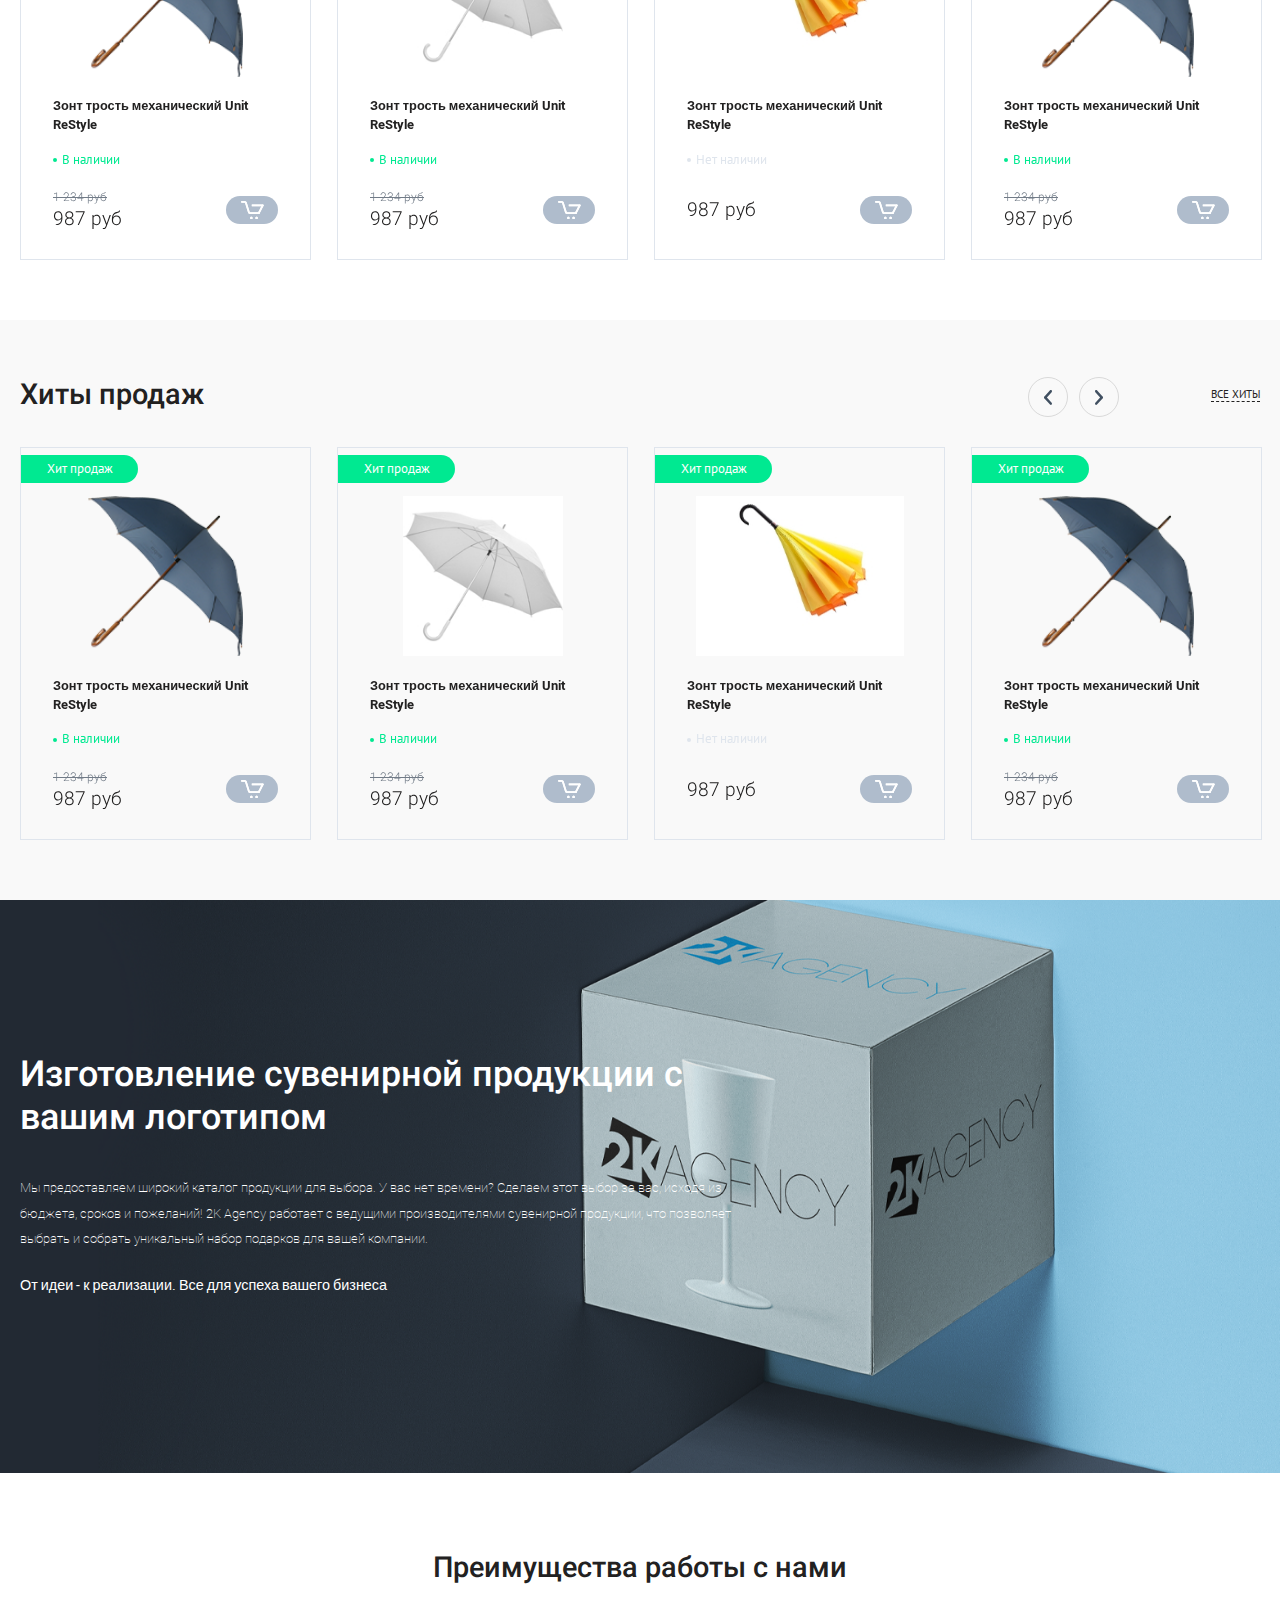
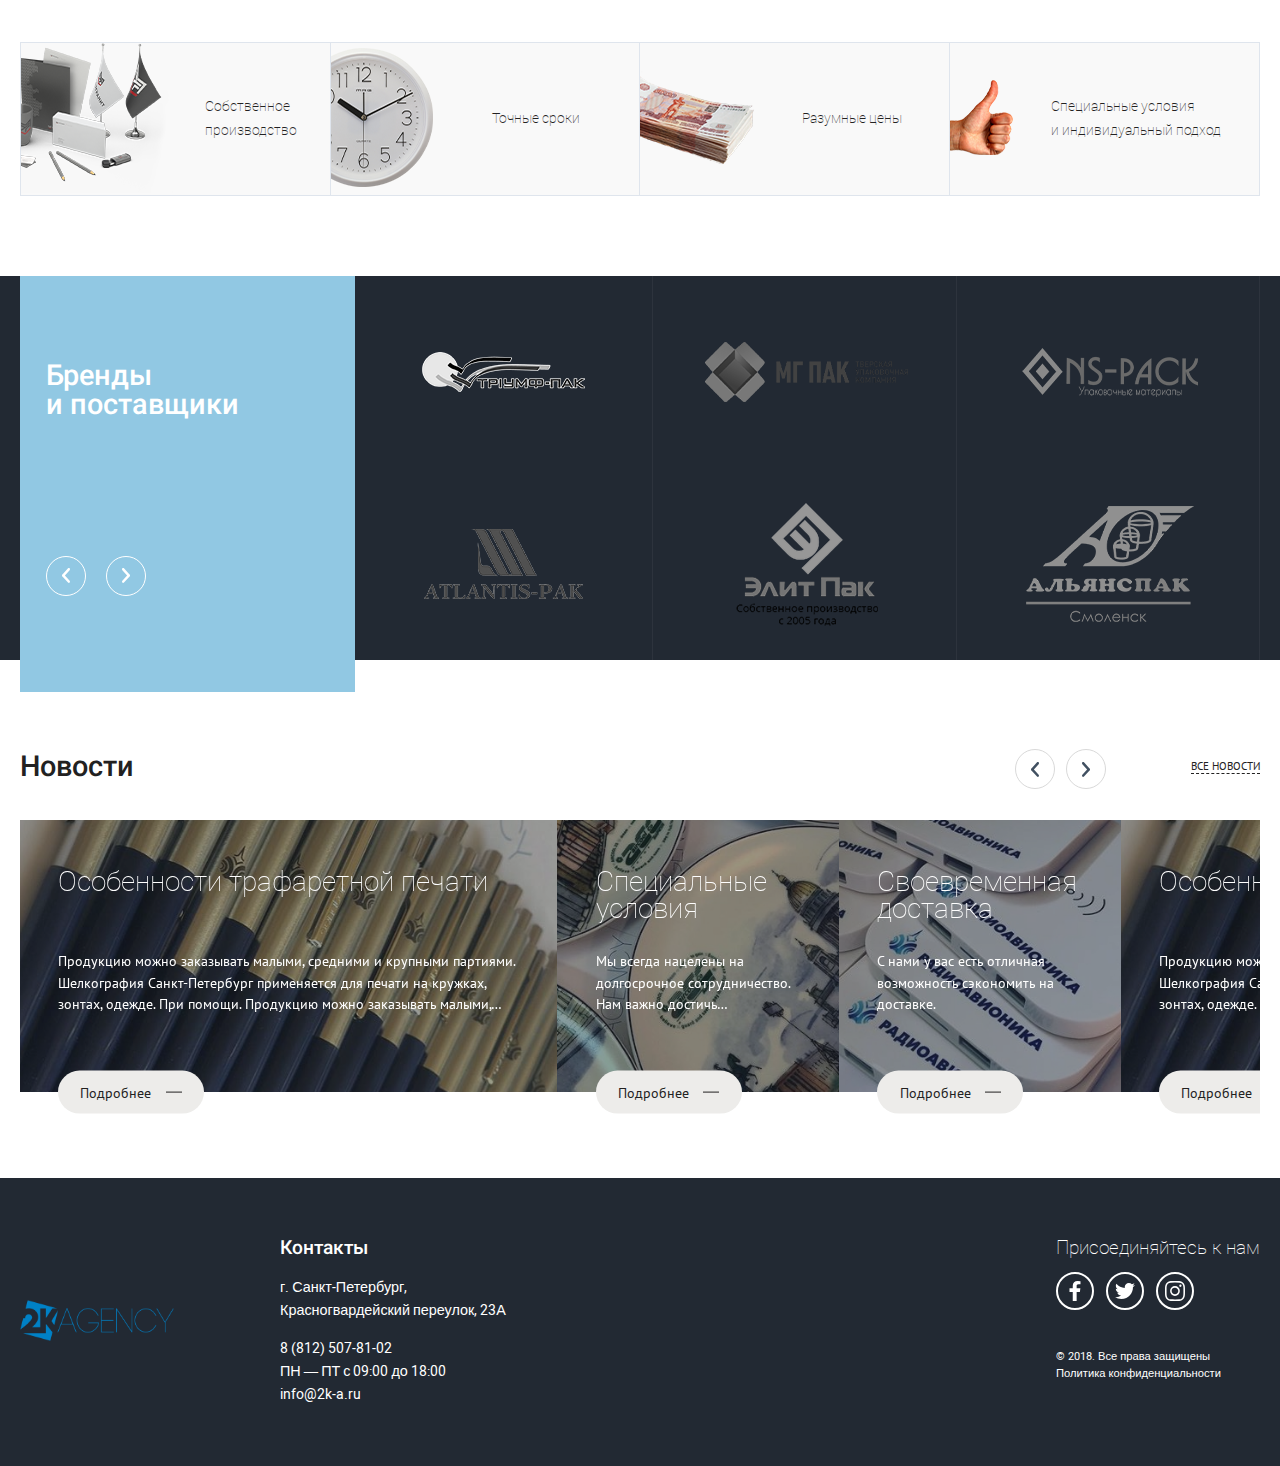
==== commit d25020f9: "catalog page. Desctop" ====
--- a/index.html
+++ b/index.html
@@ -164,9 +164,7 @@
 						<form action="#">
 							<input type="search" class="search-input" placeholder="Название товара или артикул:">
 							<button type="submit" class="search-btn">
-								<svg>
-									<use xlink:href="#svg-search"></use>
-								</svg>
+								<img src="img/icons/search.svg" alt="">
 							</button>
 						</form>
 					</div>
@@ -400,10 +398,10 @@
 									<img src="img/slides/slide-1.png" alt="">
 								</div>
 
-								<div class="product-slider__title">
+								<a href="#" class="product-slider__title">
 									Зонт трость механический Unit 
 									ReStyle
-								</div>
+								</a>
 
 								<div class="status status--success">В наличии</div>
 
@@ -431,10 +429,10 @@
 									<img src="img/slides/slide-2.jpg" alt="">
 								</div>
 
-								<div class="product-slider__title">
+								<a href="#" class="product-slider__title">
 									Зонт трость механический Unit 
 									ReStyle
-								</div>
+								</a>
 
 								<div class="status status--success">В наличии</div>
 
@@ -462,10 +460,10 @@
 									<img src="img/slides/slide-3.jpg" alt="">
 								</div>
 
-								<div class="product-slider__title">
+								<a href="#" class="product-slider__title">
 									Зонт трость механический Unit 
 									ReStyle
-								</div>
+								</a>
 
 								<div class="status status--error">Нет наличии</div>
 
@@ -491,10 +489,10 @@
 									<img src="img/slides/slide-1.png" alt="">
 								</div>
 
-								<div class="product-slider__title">
+								<a href="#" class="product-slider__title">
 									Зонт трость механический Unit 
 									ReStyle
-								</div>
+								</a>
 
 								<div class="status status--success">В наличии</div>
 
@@ -522,10 +520,10 @@
 									<img src="img/slides/slide-2.jpg" alt="">
 								</div>
 
-								<div class="product-slider__title">
+								<a href="#" class="product-slider__title">
 									Зонт трость механический Unit 
 									ReStyle
-								</div>
+								</a>
 
 								<div class="status status--success">В наличии</div>
 
@@ -553,10 +551,10 @@
 									<img src="img/slides/slide-3.jpg" alt="">
 								</div>
 
-								<div class="product-slider__title">
+								<a href="#" class="product-slider__title">
 									Зонт трость механический Unit 
 									ReStyle
-								</div>
+								</a>
 
 								<div class="status status--error">Нет наличии</div>
 
@@ -600,10 +598,10 @@
 									<img src="img/slides/slide-1.png" alt="">
 								</div>
 
-								<div class="product-slider__title">
+								<a href="#" class="product-slider__title">
 									Зонт трость механический Unit 
 									ReStyle
-								</div>
+								</a>
 
 								<div class="status status--success">В наличии</div>
 
@@ -631,10 +629,10 @@
 									<img src="img/slides/slide-2.jpg" alt="">
 								</div>
 
-								<div class="product-slider__title">
+								<a href="#" class="product-slider__title">
 									Зонт трость механический Unit 
 									ReStyle
-								</div>
+								</a>
 
 								<div class="status status--success">В наличии</div>
 
@@ -662,10 +660,10 @@
 									<img src="img/slides/slide-3.jpg" alt="">
 								</div>
 
-								<div class="product-slider__title">
+								<a href="#" class="product-slider__title">
 									Зонт трость механический Unit 
 									ReStyle
-								</div>
+								</a>
 
 								<div class="status status--error">Нет наличии</div>
 
@@ -691,10 +689,10 @@
 									<img src="img/slides/slide-1.png" alt="">
 								</div>
 
-								<div class="product-slider__title">
+								<a href="#" class="product-slider__title">
 									Зонт трость механический Unit 
 									ReStyle
-								</div>
+								</a>
 
 								<div class="status status--success">В наличии</div>
 
@@ -722,10 +720,10 @@
 									<img src="img/slides/slide-2.jpg" alt="">
 								</div>
 
-								<div class="product-slider__title">
+								<a href="#" class="product-slider__title">
 									Зонт трость механический Unit 
 									ReStyle
-								</div>
+								</a>
 
 								<div class="status status--success">В наличии</div>
 
@@ -753,10 +751,10 @@
 									<img src="img/slides/slide-3.jpg" alt="">
 								</div>
 
-								<div class="product-slider__title">
+								<a href="#" class="product-slider__title">
 									Зонт трость механический Unit 
 									ReStyle
-								</div>
+								</a>
 
 								<div class="status status--error">Нет наличии</div>
 
@@ -1049,6 +1047,9 @@
 			<div class="svg-sprite">
 				<svg xmlns="http://www.w3.org/2000/svg" xmlns:xlink="http://www.w3.org/1999/xlink">
 
+					<symbol viewBox="0 0 8 15" id="svg-left-angle"><g><g><path d="M7.65085,0.36786c0.45034,0.50163 0.45034,1.31512 0,1.81723l-4.74993,5.30414l4.74993,5.30454c0.45034,0.50211 0.45034,1.31559 0,1.81723c-0.44896,0.50163 -1.1774,0.50163 -1.62635,0l-5.12084,-5.71806c-0.21059,-0.0497 -0.41107,-0.16595 -0.57452,-0.34874c-0.25824,-0.28837 -0.36817,-0.67928 -0.32979,-1.05486c-0.03838,-0.37571 0.07155,-0.76678 0.32979,-1.05515c0.16349,-0.18267 0.36403,-0.29882 0.57468,-0.34845l5.12067,-5.71787c0.44896,-0.50163 1.1774,-0.50163 1.62635,0z" fill="currentColor" fill-opacity="1"></path></g></g></symbol>
+
+					<symbol viewBox="0 0 8 15" id="svg-right-angle"><g><g><path d="M1.97431,0.36786l5.12012,5.71795c0.21062,0.04967 0.41114,0.1658 0.57455,0.34838c0.25784,0.28837 0.3676,0.67943 0.32928,1.05515c0.03832,0.37558 -0.07144,0.76649 -0.32928,1.05486c-0.16336,0.1827 -0.36382,0.29893 -0.57438,0.34867l-5.12028,5.71813c-0.44896,0.50163 -1.17809,0.50163 -1.62705,0c-0.44896,-0.50163 -0.44896,-1.31512 0,-1.81723l4.74993,-5.30454l-4.74993,-5.30414c-0.44896,-0.50211 -0.44896,-1.31559 0,-1.81723c0.44896,-0.50163 1.17809,-0.50163 1.62705,0z" fill="currentColor" fill-opacity="1"></path></g></g></symbol>
 
 					<symbol viewBox="0 0 25 20" id="svg-tw"><g><g><path fill="currentColor"  d="M7.862 19.999c9.435 0 14.594-7.694 14.594-14.366 0-.218-.005-.435-.015-.65a10.324 10.324 0 0 0 2.56-2.617c-.92.404-1.909.674-2.947.796A5.079 5.079 0 0 0 24.311.37c-.992.578-2.09 1-3.258 1.225A5.16 5.16 0 0 0 17.31 0c-2.833 0-5.13 2.262-5.13 5.049 0 .396.045.781.134 1.15A14.638 14.638 0 0 1 1.739.924a4.98 4.98 0 0 0-.693 2.538c0 1.752.905 3.298 2.282 4.203a5.147 5.147 0 0 1-2.324-.632v.064c0 2.445 1.768 4.489 4.115 4.95a5.155 5.155 0 0 1-2.317.087c.653 2.007 2.547 3.466 4.792 3.506a10.392 10.392 0 0 1-6.37 2.163c-.413 0-.822-.025-1.224-.071A14.687 14.687 0 0 0 7.862 20"/></g></g></symbol>
 
--- a/css/style.css
+++ b/css/style.css
@@ -327,6 +327,9 @@
 .grey-dark-bg {
   background-color: #717b87; }
 
+.blue {
+  color: var(--blue); }
+
 .section {
   padding: 60px 0; }
 
@@ -721,7 +724,7 @@
   -webkit-box-align: center;
       -ms-flex-align: center;
           align-items: center;
-  width: 13em;
+  width: 16em;
   padding-right: 1em; }
   .logo img {
     width: 100%; }
@@ -734,7 +737,7 @@
       -ms-flex-positive: 1;
           flex-grow: 1;
   width: 100%;
-  max-width: 1410px;
+  max-width: 1360px;
   margin: 0 auto;
   position: relative; }
 
@@ -858,11 +861,8 @@
   -webkit-transition: all .3s;
   transition: all .3s; }
   .search-btn:hover {
-    background-color: var(--blue);
+    background-color: var(--grey-light);
     color: #fff; }
-  .search-btn svg {
-    width: 20px;
-    height: 20px; }
 
 .header-cart {
   -webkit-box-align: center;
@@ -1163,6 +1163,19 @@
   background: transparent url("../img/bg/banner-bg.jpg") left top no-repeat;
   background-size: cover;
   position: relative; }
+  .banner--lt {
+    width: 100%;
+    height: 25em; }
+    .banner--lt .banner__top {
+      margin-bottom: 1.5em; }
+    .banner--lt .banner__content {
+      padding: 2.5em; }
+    .banner--lt .gods-name {
+      font-size: 2.25rem; }
+    .banner--lt .banner__price {
+      margin-bottom: 2em; }
+    .banner--lt .btn {
+      padding: 1em 2.5em; }
   .banner .bage {
     bottom: 8em; }
 
@@ -1192,8 +1205,8 @@
 
 .old-price {
   font-size: .9375rem;
-  font-weight: 200;
-  color: rgba(34, 33, 33, 0.5);
+  font-weight: 300;
+  color: var(--grey-dark);
   text-decoration: line-through;
   margin-bottom: .5em; }
 
@@ -1396,11 +1409,15 @@
        object-fit: contain; }
 
 .product-slider__title {
+  display: block;
   font-size: 1rem;
   font-weight: 700;
   line-height: 1.5;
   height: 3em;
   margin-bottom: 1.5em; }
+  .product-slider__title:hover {
+    color: var(--blue);
+    text-decoration: underline; }
 
 .status {
   display: -webkit-box;
@@ -1458,6 +1475,91 @@
   .to-cart svg {
     width: 65%;
     height: 65%; }
+  .to-cart--lg {
+    width: auto;
+    height: auto;
+    padding: .5em 1em;
+    background-color: var(--blue); }
+    .to-cart--lg:hover {
+      opacity: .8; }
+    .to-cart--lg .ico {
+      width: 1.5em;
+      height: 1.5em;
+      margin-right: .5em; }
+      .to-cart--lg .ico svg {
+        width: 100%;
+        height: 100%; }
+
+.product-data {
+  border: 1px solid var(--border-color);
+  padding: 1.25em 2.5em 1.25em;
+  position: absolute;
+  top: 100%;
+  left: -1px;
+  width: calc(100% + 2px);
+  background-color: #fff;
+  -webkit-transform: translateY(-100%);
+          transform: translateY(-100%);
+  opacity: 0;
+  visibility: hidden;
+  z-index: 2; }
+
+.product-data__top {
+  font-size: .875em;
+  margin-bottom: 1.2em; }
+
+.product-data__title {
+  font-size: .875rem;
+  margin-bottom: 1em; }
+
+.product-data__list {
+  margin-bottom: .5em; }
+  .product-data__list li {
+    width: 20%;
+    display: -webkit-box;
+    display: -ms-flexbox;
+    display: flex;
+    -webkit-box-align: center;
+        -ms-flex-align: center;
+            align-items: center;
+    -webkit-box-pack: center;
+        -ms-flex-pack: center;
+            justify-content: center;
+    margin-bottom: 1em;
+    border: 1px solid transparent; }
+    .product-data__list li:hover {
+      border-color: var(--border-color); }
+
+.product-data__row .sort-input {
+  text-align: left;
+  width: 40%;
+  height: 2.5em;
+  padding-left: 1em;
+  margin: 0; }
+.product-data__row .to-cart {
+  width: 48%; }
+
+.product-list {
+  margin: 0 -1em; }
+  .product-list .product-slider__item {
+    width: 33.333%;
+    margin-bottom: 2em; }
+    .product-list .product-slider__item:hover .product-slider__god {
+      -webkit-box-shadow: 0 20px 20px rgba(0, 0, 0, 0.1);
+              box-shadow: 0 20px 20px rgba(0, 0, 0, 0.1); }
+
+.product-slider__item:hover {
+  z-index: 2; }
+  .product-slider__item:hover .product-slider__row .to-cart {
+    opacity: 0;
+    visibility: hidden; }
+  .product-slider__item:hover .product-data {
+    opacity: 1;
+    visibility: visible;
+    -webkit-transform: translateY(0);
+            transform: translateY(0);
+    -webkit-box-shadow: 0 20px 20px rgba(0, 0, 0, 0.1);
+            box-shadow: 0 20px 20px rgba(0, 0, 0, 0.1); }
 
 /*about-block*/
 .about-block {
@@ -1659,6 +1761,428 @@
   -o-object-fit: cover;
      object-fit: cover; }
 
+/*breadcrumbs*/
+.breadcrumbs-block {
+  border-bottom: 1px solid var(--border-color);
+  font-size: 14px;
+  padding: 2em 0; }
+
+.breadcrumbs li {
+  display: -webkit-box;
+  display: -ms-flexbox;
+  display: flex;
+  -webkit-box-align: center;
+      -ms-flex-align: center;
+          align-items: center; }
+  .breadcrumbs li:not(:last-child) {
+    margin-right: .2em; }
+    .breadcrumbs li:not(:last-child)::after {
+      content: '-';
+      margin-left: .2em; }
+  .breadcrumbs li:last-child {
+    color: var(--blue);
+    cursor: default; }
+  .breadcrumbs li a:hover {
+    color: var(--blue); }
+
+/*catalog*/
+.sort-row {
+  background-color: #fff; }
+
+.select {
+  position: relative;
+  display: block;
+  width: 100%;
+  max-width: 19em;
+  color: var(--black);
+  font-size: 1.125rem;
+  vertical-align: middle;
+  text-align: left;
+  -webkit-user-select: none;
+     -moz-user-select: none;
+      -ms-user-select: none;
+          user-select: none;
+  -webkit-touch-callout: none; }
+  .select .placeholder {
+    position: relative;
+    display: block;
+    background-color: #fff;
+    z-index: 1;
+    padding: 1.55em 3em 1.55em 1.55em;
+    cursor: pointer; }
+    .select .placeholder:after {
+      content: '';
+      position: absolute;
+      width: 3em;
+      height: 100%;
+      right: 0;
+      top: 0;
+      background: transparent url("../img/icons/select-arrow.svg") center no-repeat;
+      border-right: 1px solid #dfe5ed;
+      border-left: 1px solid #dfe5ed;
+      z-index: 10; }
+  .select .placeholder-text {
+    color: var(--blue); }
+  .select.is-open ul {
+    display: block; }
+  .select.select--white .placeholder {
+    background: #fff;
+    color: #999; }
+    .select.select--white .placeholder:hover {
+      background: #fafafa; }
+  .select ul {
+    display: none;
+    position: absolute;
+    width: 100%;
+    background: #fff;
+    border-radius: 3px;
+    top: 100%;
+    left: 0;
+    list-style: none;
+    margin: 15px 0 0 0;
+    padding: 0;
+    z-index: 100;
+    -webkit-box-shadow: 0 0 20px rgba(0, 0, 0, 0.1);
+            box-shadow: 0 0 20px rgba(0, 0, 0, 0.1); }
+    .select ul::before {
+      content: '';
+      width: 0;
+      height: 0;
+      border: 10px solid transparent;
+      border-bottom-color: #fff;
+      position: absolute;
+      bottom: 100%;
+      left: 50%;
+      -webkit-transform: translateX(-50%);
+              transform: translateX(-50%);
+      z-index: 2; }
+    .select ul li {
+      display: block;
+      text-align: left;
+      padding: 0.8em 1em 0.8em 1em;
+      color: var(--black);
+      cursor: pointer;
+      -webkit-transition: all .3s;
+      transition: all .3s; }
+      .select ul li:not(:last-child) {
+        border-bottom: 1px solid var(--border-color); }
+      .select ul li:hover {
+        background: var(--blue);
+        color: #fff; }
+
+.sort__item {
+  -webkit-box-pack: center;
+      -ms-flex-pack: center;
+          justify-content: center;
+  -webkit-box-flex: 1;
+      -ms-flex-positive: 1;
+          flex-grow: 1;
+  border-right: 1px solid var(--border-color);
+  font-size: 1.125rem;
+  padding: 0 0 0 1em; }
+
+.sort-input {
+  width: 80px;
+  height: 30px;
+  border: 1px solid var(--border-color);
+  font-size: .9375em;
+  margin: 0 1em;
+  text-align: center;
+  -webkit-transition: all .3s;
+  transition: all .3s; }
+  .sort-input:focus {
+    border-color: var(--green); }
+
+.filter-btn {
+  padding: 0 1em;
+  background-color: var(--blue);
+  color: #fff; }
+  .filter-btn.hide-filter .filter-btn__text::before {
+    content: 'Показать фильтр'; }
+  .filter-btn.hide-filter .filter-btn__dots {
+    -webkit-box-orient: vertical;
+    -webkit-box-direction: normal;
+        -ms-flex-direction: column;
+            flex-direction: column; }
+    .filter-btn.hide-filter .filter-btn__dots::before, .filter-btn.hide-filter .filter-btn__dots::after {
+      width: 15px;
+      height: 2px;
+      margin: 2px 0; }
+  .filter-btn.hide-filter .dot {
+    width: 15px;
+    height: 2px;
+    margin: 2px 0; }
+
+.filter-btn__text::before {
+  content: 'Скрыть фильтр';
+  display: block;
+  white-space: nowrap; }
+
+.filter-btn__dots {
+  position: relative;
+  margin-left: 1em;
+  -webkit-transition: all .3s;
+  transition: all .3s; }
+  .filter-btn__dots::before, .filter-btn__dots::after {
+    content: '';
+    width: 5px;
+    height: 5px;
+    background-color: currentColor;
+    margin: 0 3px; }
+
+.dot {
+  width: 5px;
+  height: 5px;
+  background-color: currentColor;
+  margin: 0 3px; }
+
+.filter {
+  background-color: #fff;
+  margin-top: 10px;
+  padding: 2.5em 1.5em 1.5em; }
+
+.filter__item__title {
+  font-size: 1.125rem;
+  font-family: var(--ptsans);
+  font-weight: 700;
+  margin-bottom: 1.5em; }
+
+.filter__item {
+  -webkit-box-flex: 1;
+      -ms-flex-positive: 1;
+          flex-grow: 1; }
+  .filter__item:not(:first-child) {
+    padding-left: 1em; }
+  .filter__item--lg {
+    width: 30%; }
+
+.color-list {
+  width: 250px;
+  margin: 0 -6px; }
+  .color-list li {
+    padding: 0 6px;
+    margin-bottom: 12px;
+    width: 20%; }
+
+.color input {
+  display: none; }
+  .color input:checked + label {
+    -webkit-transform: scale(1.2);
+            transform: scale(1.2);
+    border-color: var(--green); }
+.color label {
+  display: block;
+  width: 35px;
+  height: 35px;
+  border-radius: 50%;
+  cursor: pointer;
+  border: 1px solid transparent;
+  overflow: hidden;
+  -webkit-transition: all .3s;
+  transition: all .3s; }
+  .color label:hover {
+    opacity: .75; }
+  .color label img {
+    width: 100%;
+    height: 100%;
+    -o-object-fit: cover;
+       object-fit: cover; }
+
+.filter-menu {
+  max-height: 17.5em;
+  overflow-y: auto; }
+  .filter-menu::-webkit-scrollbar {
+    width: 3px;
+    height: 3px; }
+  .filter-menu::-webkit-scrollbar-button {
+    background-color: var(--blue); }
+  .filter-menu::-webkit-scrollbar-track {
+    background-color: var(--blue); }
+  .filter-menu::-webkit-scrollbar-track-piece {
+    background-color: var(--grey); }
+  .filter-menu::-webkit-scrollbar-thumb {
+    height: 50px;
+    background-color: var(--blue);
+    border-radius: 3px; }
+  .filter-menu::-webkit-scrollbar-corner {
+    background-color: #999; }
+  .filter-menu::-webkit-resizer {
+    background-color: #666; }
+
+.filter-btn-container {
+  height: 100%;
+  display: -webkit-box;
+  display: -ms-flexbox;
+  display: flex;
+  -webkit-box-align: end;
+      -ms-flex-align: end;
+          align-items: flex-end; }
+
+.checkbox,
+.radio {
+  margin-bottom: 1em; }
+  .checkbox input,
+  .radio input {
+    display: none; }
+    .checkbox input:checked + label::before,
+    .radio input:checked + label::before {
+      background-image: url("../img/icons/check.svg"); }
+  .checkbox label,
+  .radio label {
+    display: -webkit-box;
+    display: -ms-flexbox;
+    display: flex;
+    -webkit-box-align: center;
+        -ms-flex-align: center;
+            align-items: center;
+    font-size: 1rem;
+    cursor: pointer;
+    -webkit-transition: all .3s;
+    transition: all .3s; }
+    .checkbox label::before,
+    .radio label::before {
+      content: '';
+      -webkit-box-flex: 0;
+          -ms-flex: none;
+              flex: none;
+      width: 1.5em;
+      height: 1.5em;
+      border-radius: 3px;
+      border: 1px solid #e5e5e5;
+      background-repeat: no-repeat;
+      background-position: center;
+      margin-right: .75em; }
+    .checkbox label:hover,
+    .radio label:hover {
+      color: var(--blue); }
+
+.radio label::before {
+  border-radius: 50%; }
+
+.catalog-content__aside {
+  width: 320px; }
+  .catalog-content__aside .banner--lt {
+    height: 400px; }
+  .catalog-content__aside .banner__title,
+  .catalog-content__aside .banner--lt .gods-name {
+    font-size: 28px; }
+  .catalog-content__aside .old-price {
+    font-size: 14px; }
+  .catalog-content__aside .current-price {
+    font-size: 24px; }
+  .catalog-content__aside .btn {
+    font-size: 16px; }
+
+.aside__content {
+  margin-bottom: 30px;
+  border: 1px solid var(--border-color);
+  font-size: 1.125rem;
+  font-family: var(--ptsans); }
+
+.aside__title {
+  font-weight: 700;
+  color: var(--blue);
+  font-size: 1em;
+  padding: 1.5em 2.5em;
+  border-bottom: 1px solid var(--border-color);
+  display: -webkit-box;
+  display: -ms-flexbox;
+  display: flex;
+  -webkit-box-align: center;
+      -ms-flex-align: center;
+          align-items: center; }
+  .aside__title::before {
+    content: '';
+    width: 4px;
+    height: 4px;
+    border-radius: 50%;
+    margin-right: .5em; }
+
+.aside-menu li a {
+  display: -webkit-box;
+  display: -ms-flexbox;
+  display: flex;
+  -webkit-box-align: center;
+      -ms-flex-align: center;
+          align-items: center;
+  padding: 1.5em 2.5em;
+  border-bottom: 1px solid var(--border-color);
+  position: relative; }
+  .aside-menu li a::before {
+    content: '';
+    width: 4px;
+    height: 4px;
+    border-radius: 50%;
+    background-color: #dfe5ed;
+    margin-right: .5em; }
+  .aside-menu li a:hover {
+    background-color: var(--grey); }
+    .aside-menu li a:hover::before {
+      background-color: #fff; }
+.aside-menu > li > a {
+  font-weight: 700; }
+  .aside-menu > li > a::before {
+    background-color: #0081c6; }
+  .aside-menu > li > a:hover::before {
+    background-color: #0081c6; }
+.aside-menu .drop-link > a::after {
+  content: '';
+  width: .8em;
+  height: .5em;
+  background: transparent url("../img/icons/select-arrow_blue.svg") left top no-repeat;
+  background-size: contain;
+  position: absolute;
+  top: 50%;
+  right: 1.5em;
+  -webkit-transform: translateY(-50%);
+          transform: translateY(-50%); }
+.aside-menu .drop-link.active > a::after {
+  -webkit-transform: translateY(-50%) rotate(180deg);
+          transform: translateY(-50%) rotate(180deg); }
+.aside-menu .drop-link.active .aside-dropdown {
+  display: block; }
+
+.aside-dropdown {
+  display: none; }
+
+.catalog-content__body {
+  width: calc(100% - 320px);
+  padding-left: 1.8em; }
+
+.paginator {
+  border: 1px solid var(--border-color);
+  -webkit-box-pack: center;
+      -ms-flex-pack: center;
+          justify-content: center;
+  padding: 10px; }
+  .paginator li {
+    padding: 0 1px; }
+    .paginator li a {
+      display: -webkit-box;
+      display: -ms-flexbox;
+      display: flex;
+      -webkit-box-align: center;
+          -ms-flex-align: center;
+              align-items: center;
+      -webkit-box-pack: center;
+          -ms-flex-pack: center;
+              justify-content: center;
+      width: 3em;
+      height: 3em;
+      border-radius: 50%;
+      font-size: 1.125rem;
+      font-weight: 700; }
+      .paginator li a:hover, .paginator li a.active {
+        background-color: var(--blue);
+        color: #fff; }
+    .paginator li .prev-page,
+    .paginator li .next-page {
+      border: 1px solid var(--border-color); }
+      .paginator li .prev-page:hover,
+      .paginator li .next-page:hover {
+        background-color: var(--grey-dark);
+        border-color: var(--grey-dark); }
+
 /*Footer*/
 .footer {
   position: relative;
@@ -1667,6 +2191,8 @@
   z-index: 1; }
   .footer a {
     color: #fff; }
+  .footer .logo {
+    max-width: 13em; }
 
 .footer__left {
   width: 260px; }
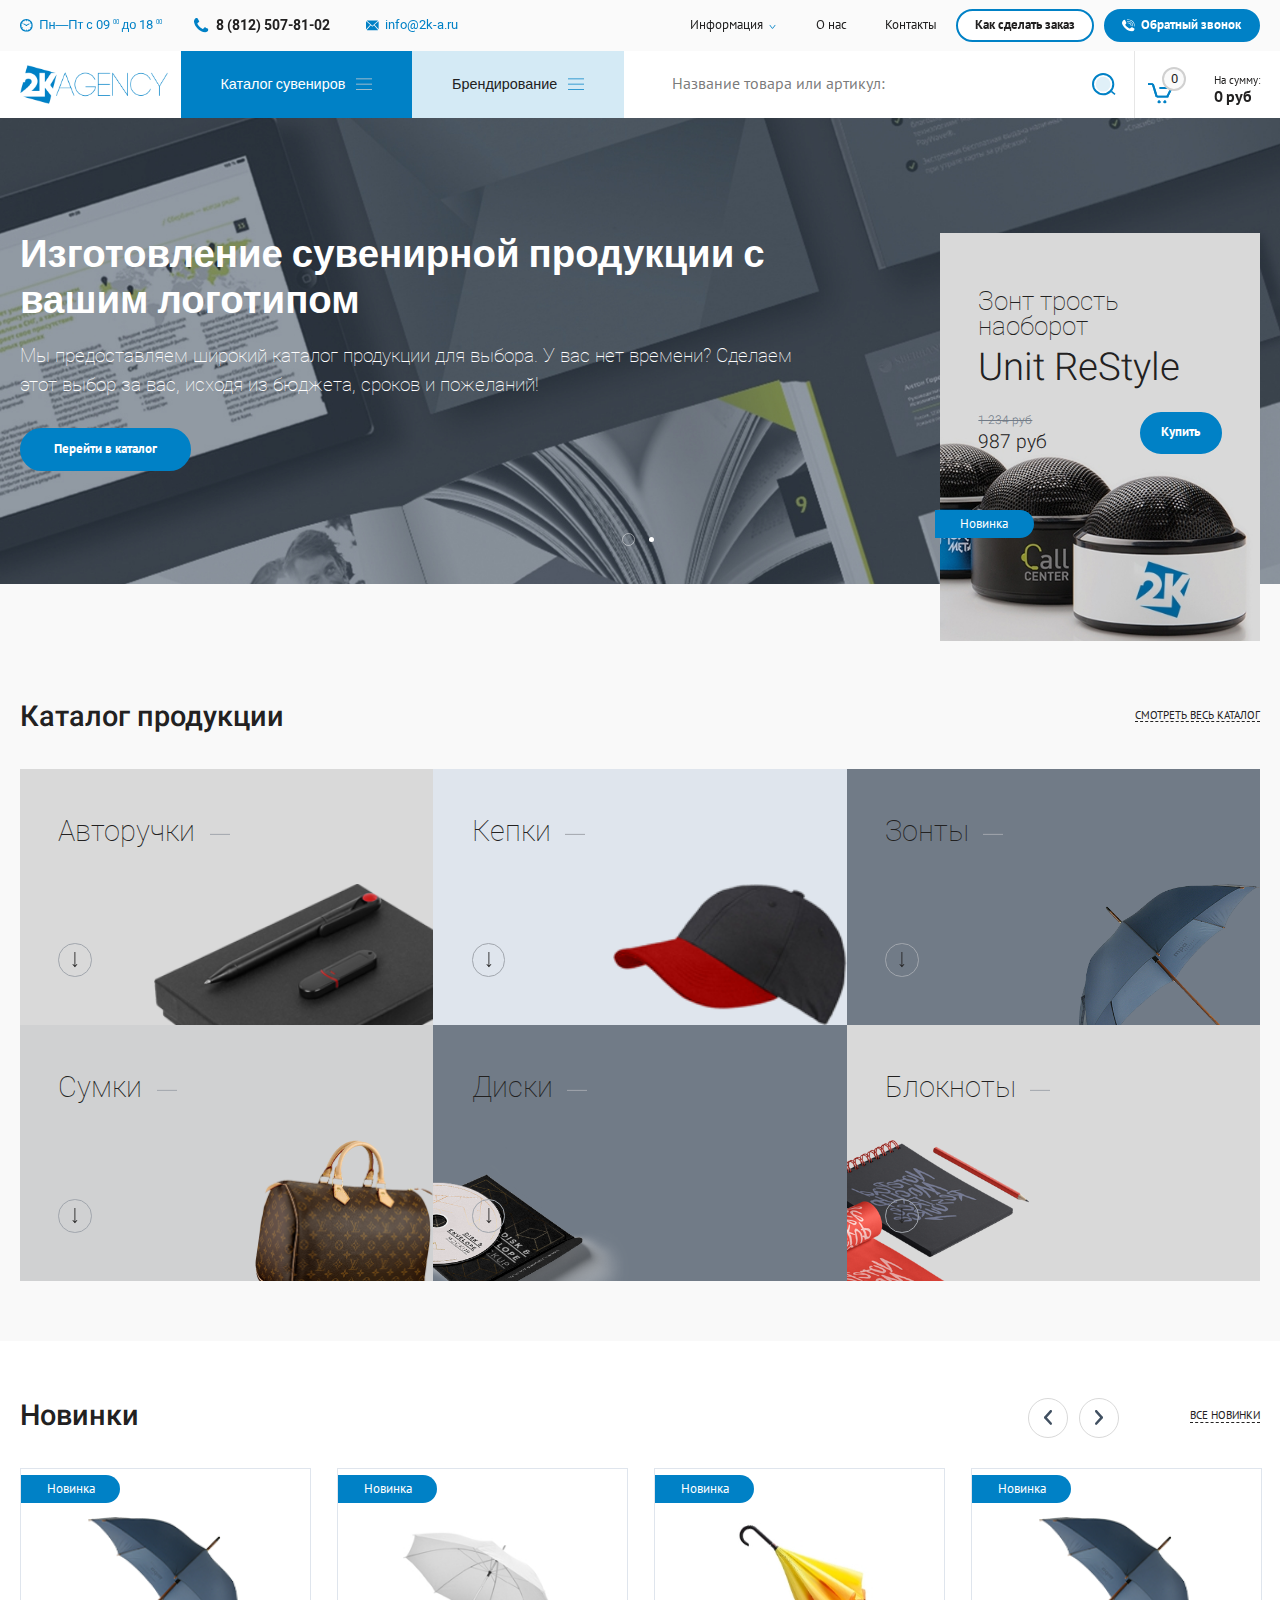
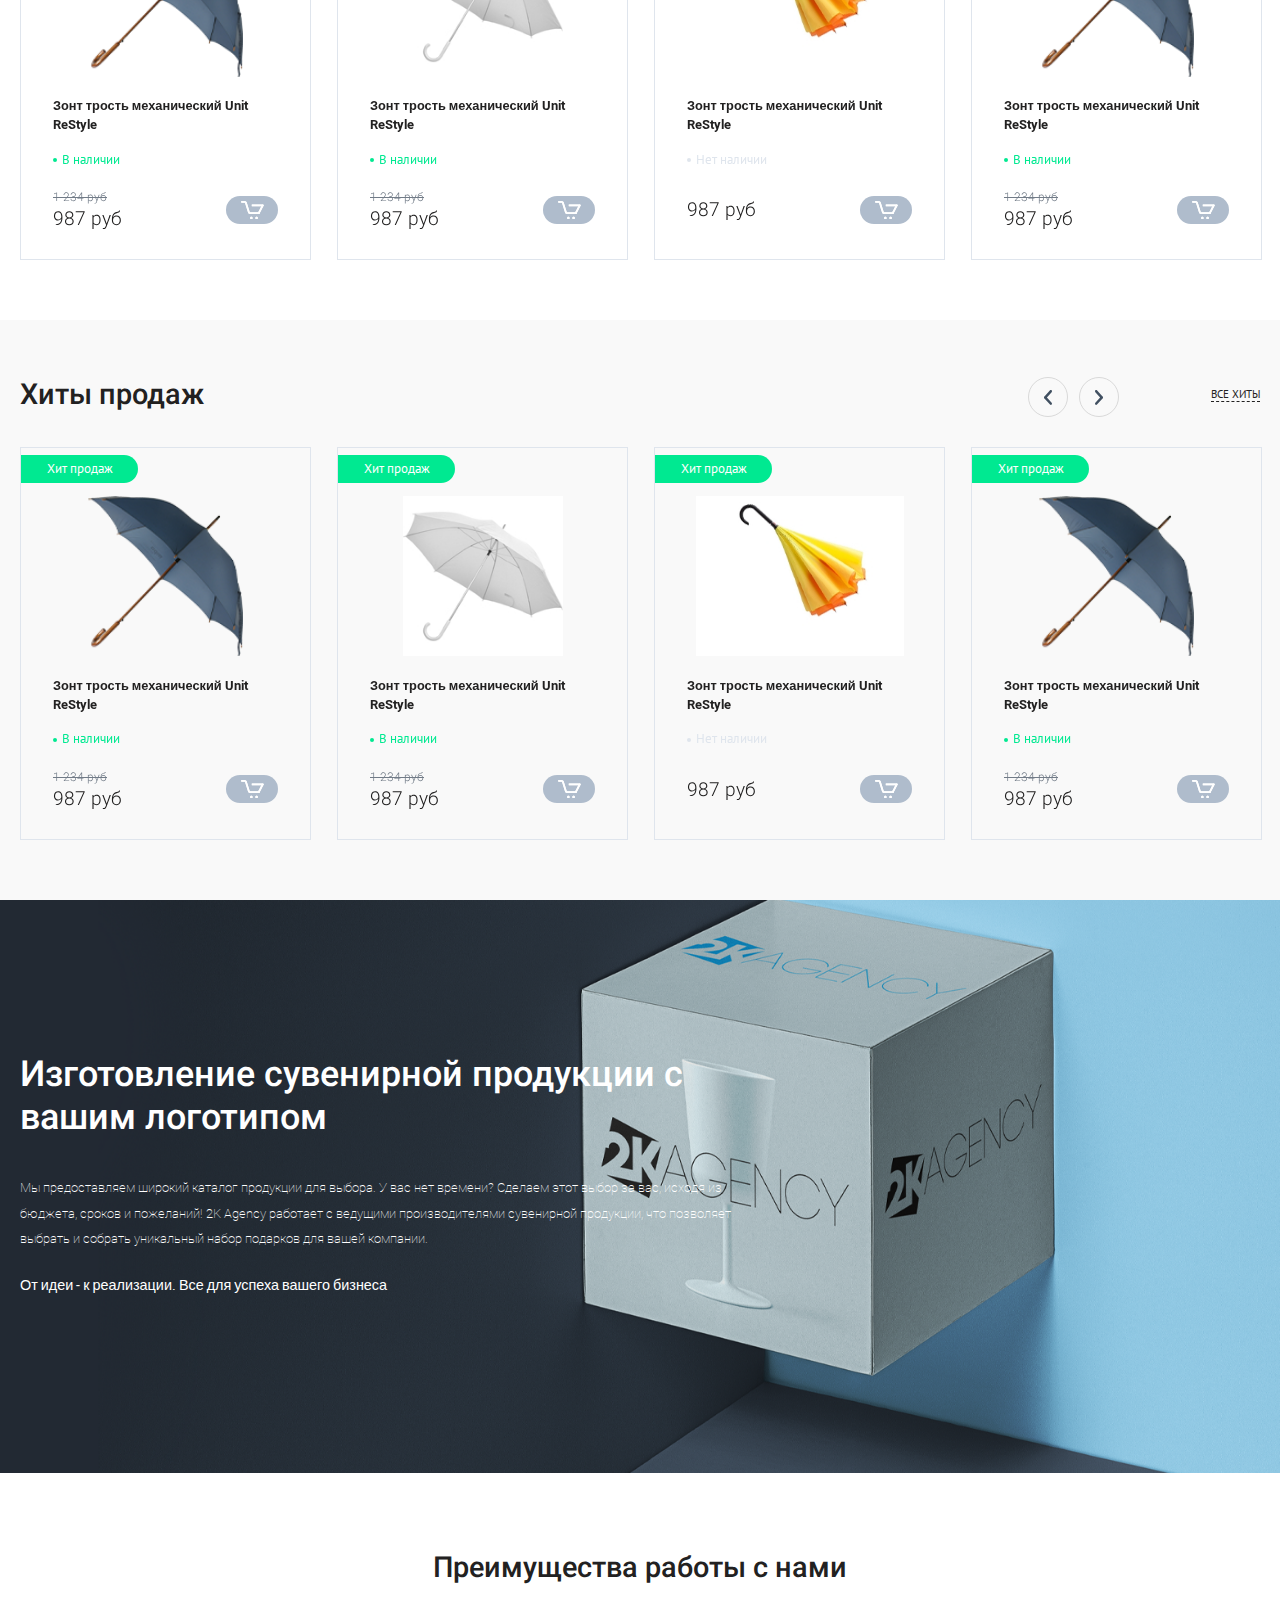
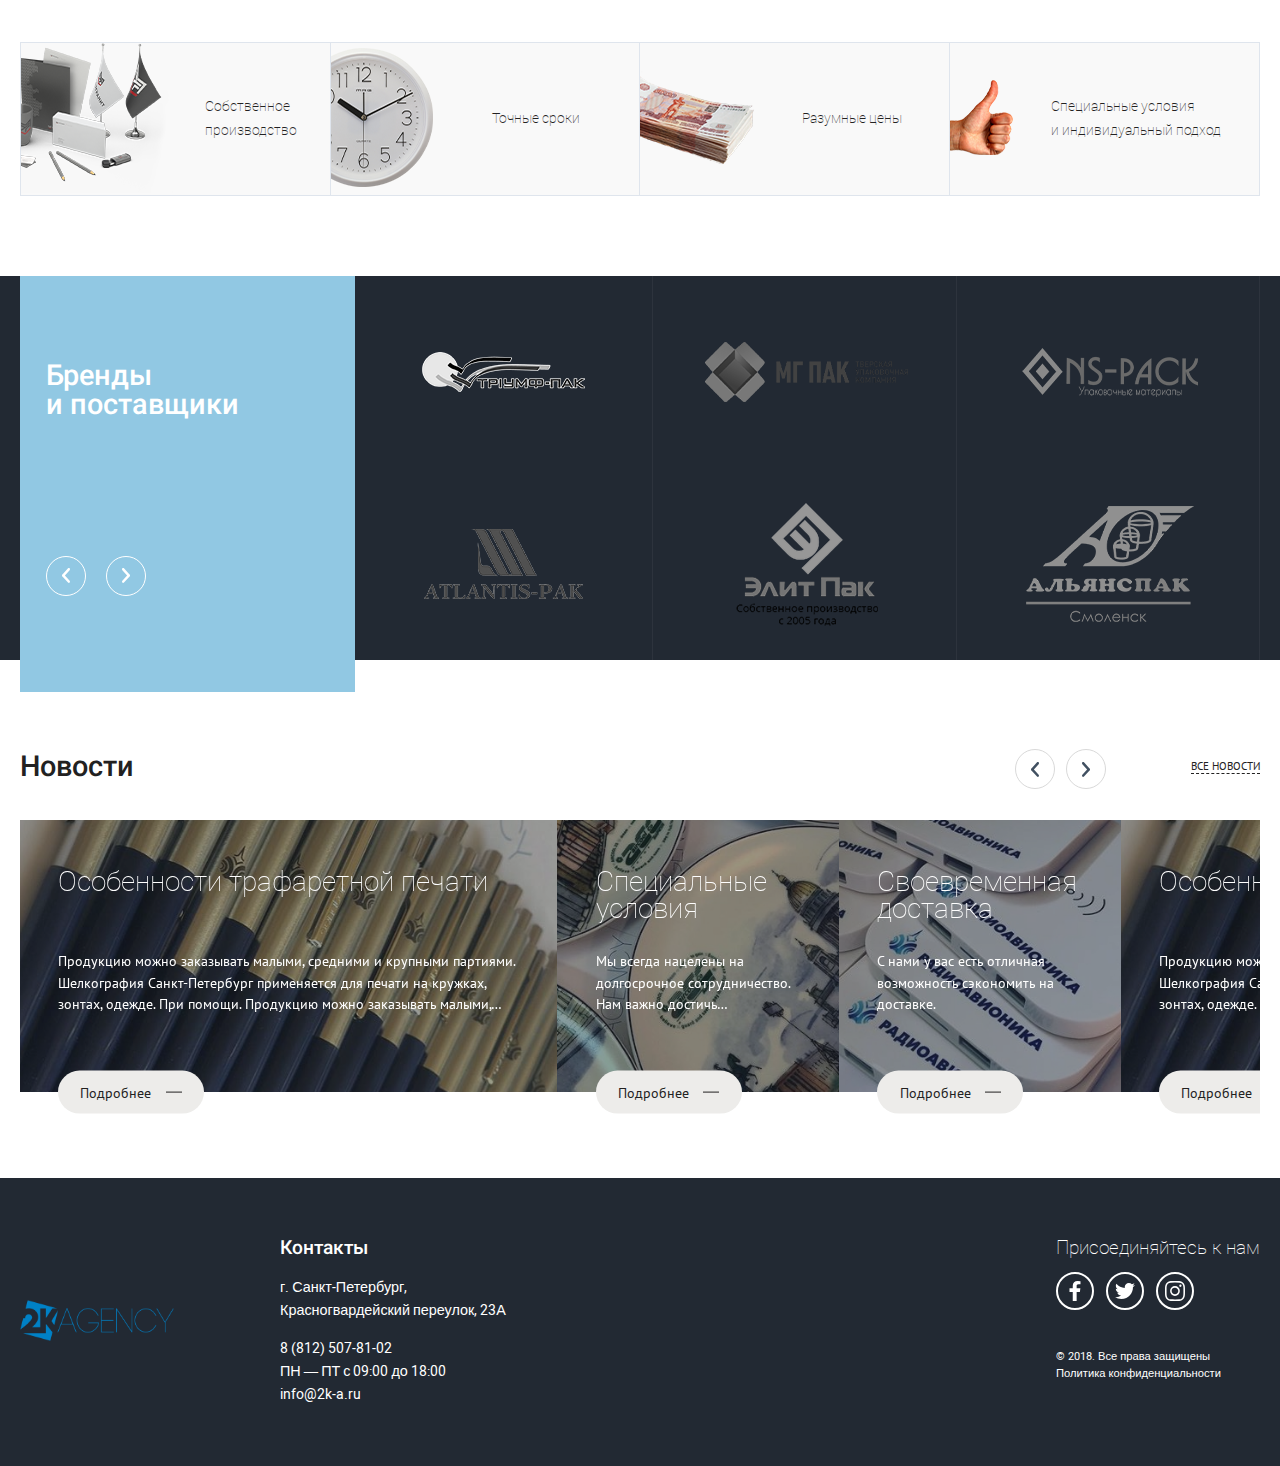
==== commit 79aa8284: "Правки. Корзина с 0 и полоса вверху шапки" ====
--- a/index.html
+++ b/index.html
@@ -28,7 +28,7 @@
 							</svg>
 						</span>
 						<span class="text">
-							Пн—Пт с 09 00 до 18 00 
+							Пн—Пт с 09 <sup>00</sup> до 18 <sup>00 </sup>
 						</span>
 					</div>
 
@@ -172,7 +172,7 @@
 				<a href='#' class="header-cart flex">
 					<div class="header-cart__current">
 						
-						<span class="gods-count">2</span>
+						<span class="gods-count">0</span>
 						<div class="ico">
 							<svg>
 								<use xlink:href="#svg-cart"></use>
@@ -181,7 +181,7 @@
 					</div>
 					<div class="header-cart__total">
 						<span class="header-cart__total__title">На сумму: </span>
-						<div class="header-cart__total__summa">200 345</div>
+						<div class="header-cart__total__summa">0</div>
 					</div>
 				</a>
 			</div>
@@ -289,7 +289,6 @@
 							</span>
 							<img src="img/catalog/catalog-1.png" alt="" class="catalog-block__img">
 						</div>
-
 						<div class="catalog-block__item grey-bg">
 							<div class="catalog-block__title">Кепки</div>
 							<span class="arrow">
@@ -335,6 +334,8 @@
 							</span>
 							<img src="img/catalog/catalog-5.png" alt="" class="catalog-block__img catalog-block__img--right">
 						</div>
+
+
 
 						<!-- Меню для каталога -->
 						<div class="catalog-block__submenu grey-bg">
--- a/css/style.css
+++ b/css/style.css
@@ -298,6 +298,9 @@
 
 .title {
   margin-bottom: 3em; }
+  .title p {
+    font-size: 1.125rem;
+    margin-top: 1em; }
 
 .title-link {
   font-size: .875rem;
@@ -330,8 +333,13 @@
 .blue {
   color: var(--blue); }
 
+.white {
+  color: #fff; }
+
 .section {
   padding: 60px 0; }
+  .section--top {
+    padding-top: 0 !important; }
 
 .social {
   display: -webkit-box;
@@ -615,12 +623,23 @@
 .header {
   padding: 0 20px 0;
   position: relative;
-  z-index: 1; }
+  z-index: 2; }
 
 .header__top {
   background-color: var(--grey-light);
   position: relative;
   z-index: 1; }
+  .header__top::before, .header__top::after {
+    content: '';
+    width: 20px;
+    height: 100%;
+    background-color: rgba(0, 0, 0, 0.02);
+    position: absolute;
+    top: 0; }
+  .header__top::before {
+    left: -20px; }
+  .header__top::after {
+    right: -20px; }
 
 .header__top__contact__item {
   color: var(--blue);
@@ -633,6 +652,9 @@
           align-items: center; }
   .header__top__contact__item .ico {
     margin-right: .5em; }
+  .header__top__contact__item .text sup {
+    font-size: .5em;
+    vertical-align: top; }
   .header__top__contact__item:hover {
     color: var(--black); }
   .header__top__contact__item--lg {
@@ -761,6 +783,14 @@
   color: #fff; }
   .header__main__menu > li.catalog-li a .ico {
     color: #cfcfcf; }
+.header__main__menu > li.catalog-li .submenu {
+  background-color: var(--blue); }
+  .header__main__menu > li.catalog-li .submenu li a {
+    color: #fff; }
+    .header__main__menu > li.catalog-li .submenu li a::before {
+      background-color: #fff; }
+    .header__main__menu > li.catalog-li .submenu li a::after {
+      background-color: #fff; }
 
 @media (min-width: 1200px) {
   .header__main__menu > li:hover .submenu {
@@ -771,7 +801,7 @@
   top: 100%;
   left: 0;
   width: 100%;
-  background-color: var(--blue);
+  background-color: #D7EAF6;
   display: -webkit-box;
   display: -ms-flexbox;
   display: flex;
@@ -790,12 +820,12 @@
       display: inline-block;
       padding: 1.1em 0 1em .8em;
       position: relative;
-      color: #fff; }
+      color: var(--black); }
       .submenu li a::before {
         content: '';
         width: .3em;
         height: .3em;
-        background-color: #fff;
+        background-color: #000;
         border-radius: 50%;
         position: absolute;
         left: 0;
@@ -1026,7 +1056,7 @@
     .mobile-menu .submenu li {
       width: 100%; }
     .mobile-menu .submenu a {
-      color: #fff;
+      color: var(--black);
       font-size: 14px; }
   .mobile-menu .header__top__menu {
     display: block;
@@ -1483,6 +1513,9 @@
     .to-cart--lg:hover {
       opacity: .8; }
     .to-cart--lg .ico {
+      -webkit-box-flex: 0;
+          -ms-flex: none;
+              flex: none;
       width: 1.5em;
       height: 1.5em;
       margin-right: .5em; }
@@ -1537,7 +1570,10 @@
   padding-left: 1em;
   margin: 0; }
 .product-data__row .to-cart {
-  width: 48%; }
+  width: 55%; }
+  .product-data__row .to-cart .text {
+    white-space: nowrap;
+    font-size: .8em; }
 
 .product-list {
   margin: 0 -1em; }
@@ -1547,19 +1583,18 @@
     .product-list .product-slider__item:hover .product-slider__god {
       -webkit-box-shadow: 0 20px 20px rgba(0, 0, 0, 0.1);
               box-shadow: 0 20px 20px rgba(0, 0, 0, 0.1); }
-
-.product-slider__item:hover {
-  z-index: 2; }
-  .product-slider__item:hover .product-slider__row .to-cart {
-    opacity: 0;
-    visibility: hidden; }
-  .product-slider__item:hover .product-data {
-    opacity: 1;
-    visibility: visible;
-    -webkit-transform: translateY(0);
-            transform: translateY(0);
-    -webkit-box-shadow: 0 20px 20px rgba(0, 0, 0, 0.1);
-            box-shadow: 0 20px 20px rgba(0, 0, 0, 0.1); }
+  .product-list .product-slider__item:hover {
+    z-index: 2; }
+    .product-list .product-slider__item:hover .product-slider__row .to-cart {
+      opacity: 0;
+      visibility: hidden; }
+    .product-list .product-slider__item:hover .product-data {
+      opacity: 1;
+      visibility: visible;
+      -webkit-transform: translateY(0);
+              transform: translateY(0);
+      -webkit-box-shadow: 0 20px 20px rgba(0, 0, 0, 0.1);
+              box-shadow: 0 20px 20px rgba(0, 0, 0, 0.1); }
 
 /*about-block*/
 .about-block {
@@ -1837,6 +1872,8 @@
     background: #fff;
     border-radius: 3px;
     top: 100%;
+    max-height: 300px;
+    overflow-y: auto;
     left: 0;
     list-style: none;
     margin: 15px 0 0 0;
@@ -2183,6 +2220,972 @@
         background-color: var(--grey-dark);
         border-color: var(--grey-dark); }
 
+/*service*/
+.service__list {
+  margin: 0 -1em; }
+  .service__list li {
+    width: 25%;
+    padding: 0 1em;
+    margin-bottom: 2em; }
+  .service__list .service__list__item--lg {
+    width: 50%; }
+
+.service__item {
+  width: 100%;
+  height: 20em;
+  position: relative; }
+  .service__item::after {
+    content: '';
+    width: 100%;
+    height: 100%;
+    position: absolute;
+    left: 0;
+    top: 0;
+    background-color: rgba(113, 123, 135, 0.5);
+    opacity: 0;
+    -webkit-transition: opacity .3s;
+    transition: opacity .3s; }
+  .service__item:hover {
+    color: #fff; }
+    .service__item:hover::after {
+      opacity: 1; }
+    .service__item:hover .service__content .more {
+      opacity: 1; }
+
+.service-img {
+  position: absolute;
+  top: 0;
+  left: 0;
+  width: 100%;
+  height: 100%;
+  -o-object-fit: cover;
+     object-fit: cover; }
+
+.service__content {
+  position: relative;
+  padding: 3.75em 1.125em 2em;
+  font-size: 1rem;
+  z-index: 1; }
+  .service__content--md {
+    width: 65%; }
+  .service__content--right {
+    margin-left: 35%; }
+  .service__content h4 {
+    font-size: 2.25em;
+    line-height: 1.1;
+    margin-bottom: .75em; }
+  .service__content p {
+    font-size: 1.125em;
+    font-family: var(--ptsans);
+    margin-bottom: .5em;
+    height: 4.5em;
+    display: -webkit-box;
+    -webkit-line-clamp: 3;
+    -webkit-box-orient: vertical;
+    overflow: hidden; }
+  .service__content .more {
+    opacity: 0; }
+
+/*service-page*/
+.service-page-top {
+  padding: 40px 0; }
+
+.service-page__slider {
+  padding-bottom: 5em; }
+  .service-page__slider .slick-arrow {
+    position: absolute;
+    bottom: 10px;
+    left: 45%;
+    z-index: 2; }
+  .service-page__slider .prev-arrow {
+    -webkit-transform: translateX(-70%);
+            transform: translateX(-70%); }
+  .service-page__slider .next-arrow {
+    -webkit-transform: translateX(70%);
+            transform: translateX(70%); }
+
+.service-page__slider__item {
+  position: relative; }
+
+.service-page__slider__content {
+  position: absolute;
+  width: 90%;
+  left: 0;
+  bottom: 0;
+  color: #fff;
+  padding-bottom: 5em;
+  padding-left: 5em; }
+
+.service-page__slider__title {
+  font-size: 1.875em; }
+
+.service-page__slider__descr {
+  font-size: 1.125rem;
+  margin-top: 1em; }
+
+.service-page__slider__img {
+  width: 100%;
+  height: 100%;
+  -o-object-fit: cover;
+     object-fit: cover; }
+
+.service-page-descr__text {
+  width: 45%; }
+  .service-page-descr__text h3 {
+    font-size: 1.875rem;
+    margin-bottom: 1.5em; }
+  .service-page-descr__text p {
+    font-size: 1.125rem;
+    line-height: 2; }
+
+.service-page-descr__img {
+  width: 50%; }
+  .service-page-descr__img img {
+    width: 100%;
+    height: 100%;
+    -o-object-fit: contain;
+       object-fit: contain; }
+
+.price-section {
+  background-image: url("../img/bg/price-bg.png");
+  background-position: 100% 100%;
+  background-repeat: no-repeat; }
+
+.price-table {
+  width: 100%;
+  table-layout: fixed;
+  font-size: 1.125rem;
+  font-family: var(--ptsans);
+  text-align: center; }
+  .price-table th {
+    background-color: #d4eaf5;
+    font-weight: 700;
+    padding: 1.8em 1em;
+    border-bottom: 1px solid rgba(255, 255, 255, 0.3);
+    border-right: 1px solid rgba(255, 255, 255, 0.3); }
+    .price-table th:first-child {
+      border-left: 1px solid rgba(255, 255, 255, 0.3); }
+  .price-table .subtitle td {
+    background-color: #f0f8fc;
+    font-weight: 700; }
+  .price-table td {
+    padding: 1.6em .5em;
+    background-color: #fff;
+    border-bottom: 1px solid var(--border-color);
+    border-right: 1px solid var(--border-color); }
+    .price-table td:first-child {
+      border-left: 1px solid var(--border-color); }
+
+/*features-block*/
+.features-block {
+  background: #0081c6 url("../img/bg/features-block_bg.jpg") left top no-repeat;
+  background-size: cover;
+  color: #fff; }
+
+.features-block__list {
+  counter-reset: number; }
+  .features-block__list li {
+    width: 25%;
+    text-align: center; }
+
+.features-block__number {
+  font-size: 1.875rem;
+  width: 4.66em;
+  height: 4.66em;
+  display: -webkit-box;
+  display: -ms-flexbox;
+  display: flex;
+  -webkit-box-align: center;
+      -ms-flex-align: center;
+          align-items: center;
+  -webkit-box-pack: center;
+      -ms-flex-pack: center;
+          justify-content: center;
+  margin: 0 auto 1.5em;
+  position: relative; }
+  .features-block__number::before {
+    content: "0" counter(number);
+    counter-increment: number;
+    font-weight: 500;
+    display: block; }
+  .features-block__number::after {
+    content: '';
+    width: 80%;
+    height: 80%;
+    border: 1px solid #fff;
+    position: absolute;
+    top: 50%;
+    left: 50%;
+    -webkit-transform: translate(-50%, -50%) rotate(45deg);
+            transform: translate(-50%, -50%) rotate(45deg); }
+
+.features-block__text {
+  font-size: 1.125rem; }
+
+/*order*/
+.order {
+  background: #717b87 url("../img/bg/order_bg.jpg") left top no-repeat;
+  background-size: cover;
+  color: #fff; }
+
+.order-row:not(:last-child) {
+  margin-bottom: 20px; }
+.order-row .order-input {
+  width: 31%; }
+.order-row textarea.order-input {
+  width: 65.5%; }
+.order-row .btn {
+  font-size: 1.125rem;
+  padding-left: 5em;
+  padding-right: 5em;
+  -webkit-transform: translateY(50%);
+          transform: translateY(50%); }
+
+.order-input {
+  display: block;
+  width: 100%;
+  border: none;
+  border-bottom: 2px solid #fff;
+  color: #fff;
+  background-color: transparent;
+  font-size: 16px;
+  height: 45px;
+  -webkit-appearance: none;
+     -moz-appearance: none;
+          appearance: none;
+  outline: none;
+  -webkit-transition: all .3s;
+  transition: all .3s;
+  /* Firefox 19+ */
+  /* Firefox 18- */ }
+  .order-input:focus {
+    border-color: var(--blue); }
+  .order-input::-webkit-input-placeholder {
+    color: #fff;
+    font-family: var(--ptsans);
+    font-size: 16px; }
+  .order-input::-moz-placeholder {
+    color: #fff;
+    font-family: var(--ptsans);
+    font-size: 16px; }
+  .order-input:-moz-placeholder {
+    color: #fff;
+    font-family: var(--ptsans);
+    font-size: 16px; }
+  .order-input:-ms-input-placeholder {
+    color: #fff;
+    font-family: var(--ptsans);
+    font-size: 16px; }
+
+/*cart*/
+.cart__top {
+  background-color: #fff;
+  margin-bottom: 10px;
+  font-size: 1.125rem;
+  font-weight: 700;
+  font-family: var(--ptsans);
+  text-align: center;
+  padding: 1.55em 1.2em; }
+  .cart__top .cart-name {
+    padding-left: 2em; }
+
+.cart-name {
+  width: 24%;
+  text-align: left; }
+
+.cart-price,
+.cart-type,
+.cart-count,
+.cart-total {
+  width: 19%; }
+
+.cart-name__img {
+  width: 8em;
+  height: 7em;
+  -o-object-fit: contain;
+     object-fit: contain; }
+
+.cart-row {
+  background-color: #fff;
+  padding: 2em 1em;
+  -webkit-box-align: start;
+      -ms-flex-align: start;
+          align-items: flex-start;
+  margin-bottom: 10px; }
+  .cart-row .cart-price {
+    font-size: 1.5rem;
+    font-weight: 300;
+    text-align: center; }
+
+.cart-name__descr {
+  padding-left: 1.5em; }
+  .cart-name__descr p {
+    font-size: 1rem;
+    line-height: 1.3; }
+    .cart-name__descr p:not(:last-child) {
+      margin-bottom: .5em; }
+    .cart-name__descr p span {
+      color: var(--grey-dark); }
+
+.cart-type {
+  display: -webkit-box;
+  display: -ms-flexbox;
+  display: flex;
+  -webkit-box-orient: vertical;
+  -webkit-box-direction: normal;
+      -ms-flex-direction: column;
+          flex-direction: column;
+  -webkit-box-align: center;
+      -ms-flex-align: center;
+          align-items: center; }
+  .cart-type .select {
+    max-width: 160px; }
+  .cart-type .select .placeholder {
+    padding: .7em 2em .7em 1em;
+    border: 1px solid var(--border-color); }
+    .cart-type .select .placeholder::after {
+      width: 2em;
+      background-image: url("../img/icons/select-arrow_blue.svg");
+      border-right: none; }
+  .cart-type .select .placeholder-text {
+    color: var(--black); }
+
+.file input {
+  display: none; }
+.file label {
+  display: block;
+  position: relative;
+  color: var(--blue);
+  font-family: var(--ptsans);
+  padding: .5em 0 .5em 1em;
+  text-decoration: underline;
+  -webkit-transition: all .3s;
+  transition: all .3s; }
+  .file label::before {
+    content: '+';
+    position: absolute;
+    left: 0;
+    top: 50%;
+    -webkit-transform: translateY(-50%);
+            transform: translateY(-50%); }
+  .file label:hover {
+    color: var(--black);
+    text-decoration: none; }
+
+.cart-count.flex {
+  -webkit-box-pack: center;
+      -ms-flex-pack: center;
+          justify-content: center; }
+
+.count {
+  border: 1px solid var(--border-color);
+  border-radius: 3px;
+  padding: 2px;
+  background-color: #fff;
+  display: -webkit-inline-box;
+  display: -ms-inline-flexbox;
+  display: inline-flex; }
+  .count a {
+    width: 40px;
+    height: 40px;
+    border-radius: 3px;
+    display: -webkit-box;
+    display: -ms-flexbox;
+    display: flex;
+    -webkit-box-align: center;
+        -ms-flex-align: center;
+            align-items: center;
+    -webkit-box-pack: center;
+        -ms-flex-pack: center;
+            justify-content: center;
+    font-size: 2rem;
+    background-color: #f0f1f2; }
+    .count a:hover {
+      background-color: #eaf4f5; }
+
+.count__box {
+  width: 40px;
+  height: 40px;
+  background-color: #fff;
+  color: var(--blue);
+  font-weight: 700;
+  font-size: 16px;
+  text-align: center;
+  border: none;
+  outline: none;
+  -webkit-appearance: none;
+     -moz-appearance: none;
+          appearance: none; }
+
+.cart-total__summa {
+  font-size: 1.5rem;
+  font-weight: 300;
+  -webkit-box-flex: 1;
+      -ms-flex-positive: 1;
+          flex-grow: 1;
+  text-align: center; }
+
+.cart-total.flex {
+  -webkit-box-pack: justify;
+      -ms-flex-pack: justify;
+          justify-content: space-between; }
+
+.delete {
+  display: -webkit-box;
+  display: -ms-flexbox;
+  display: flex;
+  -webkit-box-align: center;
+      -ms-flex-align: center;
+          align-items: center;
+  -webkit-box-pack: center;
+      -ms-flex-pack: center;
+          justify-content: center;
+  width: 25px;
+  height: 25px;
+  border-radius: 3px;
+  background-color: #f8143b;
+  color: #fff; }
+  .delete:hover {
+    background-color: var(--grey-dark); }
+  .delete .ico {
+    width: 13px;
+    height: 13px; }
+
+.cart-row-total {
+  padding-top: 2.5em; }
+
+.cart-row-total__item {
+  font-size: 1.5rem;
+  font-weight: 500; }
+  .cart-row-total__item .btn {
+    font-size: 1.125rem;
+    padding-left: 2.5em;
+    padding-right: 2.5em; }
+    .cart-row-total__item .btn:not(:last-child) {
+      margin-right: 10px; }
+
+/*checkout*/
+.checkout .title {
+  padding-bottom: 3em;
+  position: relative; }
+  .checkout .title::after {
+    content: '';
+    width: 50%;
+    max-width: 500px;
+    height: 2px;
+    background-color: #0081c6;
+    position: absolute;
+    bottom: 0;
+    left: 50%;
+    -webkit-transform: translateX(-50%);
+            transform: translateX(-50%); }
+
+.checkout-form h4 {
+  font-size: 1.5rem;
+  margin-bottom: 1.5em; }
+
+.checkout-form__left,
+.checkout-form__right {
+  width: 48%; }
+
+.input-wrapper {
+  margin-bottom: 40px; }
+  .input-wrapper .select {
+    width: 100%;
+    max-width: none;
+    border: 1px solid #e5e5e5; }
+  .input-wrapper .select .placeholder {
+    height: 57px;
+    display: -webkit-box;
+    display: -ms-flexbox;
+    display: flex;
+    -webkit-box-align: center;
+        -ms-flex-align: center;
+            align-items: center;
+    background-color: #fafafa; }
+    .input-wrapper .select .placeholder::after {
+      border-right: none; }
+  .input-wrapper .select .placeholder-text {
+    color: var(--black);
+    font-size: 18px; }
+
+.input {
+  display: block;
+  width: 100%;
+  background-color: #fafafa;
+  border: 1px solid #e5e5e5;
+  height: 57px;
+  font-size: 18px;
+  padding-left: 25px;
+  font-family: var(--ptsans);
+  border-radius: 0;
+  -webkit-appearance: none;
+     -moz-appearance: none;
+          appearance: none;
+  outline: none;
+  /* Firefox 19+ */
+  /* Firefox 18- */ }
+  .input::-webkit-input-placeholder {
+    color: var(--black);
+    font-family: var(--ptsans);
+    font-size: 18px; }
+  .input::-moz-placeholder {
+    color: var(--black);
+    font-family: var(--ptsans);
+    font-size: 18px; }
+  .input:-moz-placeholder {
+    color: var(--black);
+    font-family: var(--ptsans);
+    font-size: 18px; }
+  .input:-ms-input-placeholder {
+    color: var(--black);
+    font-family: var(--ptsans);
+    font-size: 18px; }
+
+textarea.input {
+  height: 80px;
+  padding-top: 10px;
+  resize: none;
+  outline: none; }
+
+.checkout-btns {
+  height: 80px;
+  -webkit-box-pack: end;
+      -ms-flex-pack: end;
+          justify-content: flex-end; }
+  .checkout-btns .btn {
+    display: -webkit-box;
+    display: -ms-flexbox;
+    display: flex;
+    -webkit-box-align: center;
+        -ms-flex-align: center;
+            align-items: center;
+    height: 48px;
+    font-size: 1.125rem;
+    padding: 0 3em;
+    margin-left: 10px; }
+
+/*empty-cart*/
+.empty-cart {
+  max-width: 756px;
+  margin: 0 auto; }
+  .empty-cart .callback-form {
+    margin: 60px 0; }
+
+.empty-cart__img {
+  display: block;
+  margin: 0 auto 2.5em; }
+
+.empty-cart__title {
+  color: var(--blue);
+  font-size: 3rem;
+  margin-bottom: .5em; }
+
+.empty-cart__notice {
+  font-size: 1.5rem;
+  line-height: 1.4; }
+  .empty-cart__notice a {
+    display: block; }
+    .empty-cart__notice a:hover {
+      color: var(--blue); }
+
+.callback-form {
+  background-color: #222933;
+  padding: 15px; }
+
+.callback-form__title {
+  text-align: center;
+  font-size: 30px;
+  margin-bottom: .5em;
+  color: #fff;
+  font-weight: 200; }
+
+.callback-form__content {
+  border: 1px solid rgba(255, 255, 255, 0.5);
+  padding: 3.75em 4.375em 1.5em; }
+  .callback-form__content .order-input {
+    height: 50px;
+    margin-bottom: 20px;
+    border-bottom: 2px solid rgba(255, 255, 255, 0.5); }
+  .callback-form__content .btn-container {
+    display: -webkit-box;
+    display: -ms-flexbox;
+    display: flex;
+    -webkit-box-pack: end;
+        -ms-flex-pack: end;
+            justify-content: flex-end; }
+  .callback-form__content .btn {
+    font-size: 18px;
+    background-color: #d4eaf5;
+    font-family: var(--ptsans);
+    color: var(--black);
+    font-weight: 300;
+    border: none; }
+    .callback-form__content .btn:hover {
+      background-color: var(--blue);
+      color: #fff; }
+
+.empty-cart__btn .btn {
+  font-size: 18px;
+  padding-left: 3em;
+  padding-right: 3em; }
+
+/*contact*/
+.contact__address {
+  -webkit-box-flex: 1;
+      -ms-flex-positive: 1;
+          flex-grow: 1; }
+
+.contact__form {
+  width: 756px; }
+
+.contact__address h3 {
+  font-size: 32px;
+  margin-bottom: .75em; }
+
+.contact__address__item {
+  font-size: 18px;
+  line-height: 1.4;
+  margin-bottom: 18px; }
+  .contact__address__item b {
+    display: block;
+    font-weight: 700;
+    margin-bottom: 10px; }
+  .contact__address__item p {
+    font-size: 18px; }
+    .contact__address__item p:not(:last-child) {
+      margin-bottom: 10px; }
+  .contact__address__item a:hover {
+    color: var(--blue); }
+
+.map {
+  padding: 30px 0; }
+
+/*product-card*/
+.product-card {
+  padding: 30px 0; }
+
+.product-card__images {
+  width: 60%; }
+
+.product-card__images__left {
+  width: 9.0625em;
+  display: -webkit-box;
+  display: -ms-flexbox;
+  display: flex;
+  -webkit-box-orient: vertical;
+  -webkit-box-direction: normal;
+      -ms-flex-direction: column;
+          flex-direction: column;
+  -webkit-box-pack: justify;
+      -ms-flex-pack: justify;
+          justify-content: space-between; }
+
+.product-card__images__left__item {
+  height: 6.6875em;
+  margin-bottom: 1.5em; }
+  .product-card__images__left__item:last-child {
+    margin-bottom: 0; }
+  .product-card__images__left__item img {
+    width: 100%;
+    height: 100%;
+    -o-object-fit: cover;
+       object-fit: cover; }
+
+.product-card__images__slider {
+  -webkit-box-flex: 0;
+      -ms-flex: none;
+          flex: none;
+  padding-left: 1.8em;
+  width: calc(100% - 9.0625em); }
+  .product-card__images__slider .slick-arrow {
+    position: absolute;
+    top: 50%;
+    -webkit-transform: translateY(-50%);
+            transform: translateY(-50%);
+    border: none;
+    background-color: var(--grey-dark);
+    color: #fff;
+    z-index: 1; }
+    .product-card__images__slider .slick-arrow:hover {
+      color: var(--blue);
+      background-color: #fff; }
+    .product-card__images__slider .slick-arrow.prev-arrow {
+      left: 2.8em; }
+    .product-card__images__slider .slick-arrow.next-arrow {
+      right: 1em; }
+
+.product-card__images__slider__item {
+  height: 31.625em; }
+  .product-card__images__slider__item img {
+    width: 100%;
+    height: 100%;
+    -o-object-fit: cover;
+       object-fit: cover; }
+
+.product-card__images__bottom {
+  margin: 2em -2px 0 0;
+  padding-left: 0px; }
+
+.product-card__images__bottom__item {
+  width: calc(9.0625em - 3px);
+  height: 8em;
+  border: 1px solid var(--border-color);
+  margin-right: 1.75em; }
+  .product-card__images__bottom__item.slick-current {
+    border-color: var(--blue); }
+  .product-card__images__bottom__item img {
+    width: 100%;
+    height: 100%;
+    -o-object-fit: cover;
+       object-fit: cover; }
+
+.product-card__data {
+  width: 40%;
+  padding-left: 1.875em; }
+
+.product__name {
+  font-size: 1.875rem;
+  margin-bottom: 1.4em;
+  line-height: 1.2; }
+
+.product-card__data__row {
+  margin-bottom: 1.5em; }
+  .product-card__data__row .bage {
+    position: relative;
+    color: var(--black); }
+  .product-card__data__row .bage--green {
+    background-color: var(--green); }
+  .product-card__data__row .bage--grey {
+    background-color: var(--grey-dark);
+    color: #fff; }
+
+.product__data {
+  font-size: 1.5rem;
+  font-weight: 300; }
+  .product__data span {
+    display: block;
+    font-size: .75em;
+    margin-bottom: 3px;
+    font-weight: 400; }
+
+.product__data__table {
+  table-layout: fixed;
+  width: 100%; }
+  .product__data__table td, .product__data__table th {
+    padding: .875em .3em;
+    text-align: center;
+    border-bottom: 1px solid var(--border-color); }
+    .product__data__table td:first-child, .product__data__table th:first-child {
+      width: 45px; }
+    .product__data__table td:last-child, .product__data__table th:last-child {
+      width: 35px; }
+  .product__data__table td {
+    vertical-align: middle;
+    color: #747474; }
+  .product__data__table .sort-input {
+    margin: 0;
+    border-radius: 3px; }
+
+.product__data__btns {
+  padding: .875em 0;
+  border-bottom: 1px solid var(--border-color); }
+  .product__data__btns .to-cart--lg {
+    text-transform: uppercase;
+    font-size: 1.125rem;
+    height: 2.88em;
+    display: -webkit-box;
+    display: -ms-flexbox;
+    display: flex;
+    -webkit-box-align: center;
+        -ms-flex-align: center;
+            align-items: center;
+    width: 40%;
+    border-radius: 30px; }
+
+.add-options {
+  position: relative;
+  width: 55%; }
+  .add-options.active .add-options__dropdown {
+    display: block; }
+  .add-options.active .ico {
+    -webkit-transform: rotate(180deg);
+            transform: rotate(180deg); }
+
+.add-options__btn {
+  background-color: #d4eaf5;
+  border-radius: 30px;
+  font-size: 1.125rem;
+  height: 2.88em;
+  padding: 0 .9em;
+  cursor: pointer;
+  -webkit-transition: all .3s;
+  transition: all .3s; }
+  .add-options__btn:hover {
+    opacity: .8; }
+  .add-options__btn .text {
+    -webkit-box-flex: 1;
+        -ms-flex-positive: 1;
+            flex-grow: 1;
+    text-align: center; }
+  .add-options__btn .ico {
+    -webkit-box-flex: 0;
+        -ms-flex: none;
+            flex: none;
+    width: 1.66em;
+    height: 1.66em;
+    border-radius: 50%;
+    background: #0081c6 url("../img/icons/arrow-down_white.svg") center no-repeat;
+    margin-left: 1em; }
+
+.add-options__dropdown {
+  position: absolute;
+  width: 100%;
+  background: #fff;
+  border-radius: 3px;
+  top: 100%;
+  left: 0;
+  list-style: none;
+  margin: 15px 0 0 0;
+  font-size: 1rem;
+  padding: 0;
+  z-index: 100;
+  -webkit-box-shadow: 0 0 20px rgba(0, 0, 0, 0.1);
+  box-shadow: 0 0 20px rgba(0, 0, 0, 0.1);
+  display: none; }
+  .add-options__dropdown li {
+    display: block;
+    text-align: left;
+    padding: 0.8em 1em 0.8em 1em;
+    color: var(--black);
+    border-bottom: 1px solid var(--border-color);
+    cursor: pointer;
+    -webkit-transition: all .3s;
+    transition: all .3s; }
+    .add-options__dropdown li .checkbox,
+    .add-options__dropdown li .radio {
+      margin-bottom: 0; }
+
+.product-features {
+  padding-top: 20px; }
+  .product-features h4 {
+    font-family: var(--ptsans);
+    font-size: 1.125rem;
+    font-weight: 700;
+    margin-bottom: 1.2em; }
+
+.product-features__line {
+  margin-bottom: 1.1em;
+  font-family: var(--ptsans); }
+  .product-features__line span {
+    width: 48%; }
+
+.product-features__val,
+.product-features__link {
+  text-align: right; }
+
+.product-features__link {
+  font-family: var(--ptsans); }
+  .product-features__link a {
+    color: var(--blue);
+    text-decoration: underline; }
+    .product-features__link a:hover {
+      color: var(--black);
+      text-decoration: none; }
+
+.tip-container {
+  position: relative;
+  cursor: pointer; }
+  .tip-container.active .tip {
+    opacity: 1;
+    visibility: visible; }
+
+.tip {
+  position: absolute;
+  border-radius: 10px;
+  background-color: #d4eaf5;
+  top: 100%;
+  right: 0;
+  width: 150px;
+  padding: 15px;
+  color: var(--black);
+  visibility: hidden;
+  opacity: 0;
+  -webkit-transition: all .3s;
+  transition: all .3s;
+  z-index: 3; }
+  .tip::before {
+    content: '';
+    width: 0;
+    height: 0;
+    border: 6px solid transparent;
+    border-bottom-color: #d4eaf5;
+    position: absolute;
+    right: 10px;
+    bottom: 100%; }
+
+.tip__title {
+  font-size: 12px;
+  text-transform: uppercase;
+  font-weight: 500;
+  margin-bottom: 5px; }
+
+.tip__text {
+  font-size: 10px;
+  line-height: 1.3; }
+
+/*tab-section*/
+.tab-section {
+  padding: 30px 0; }
+
+.tab-list {
+  display: -webkit-box;
+  display: -ms-flexbox;
+  display: flex;
+  font-size: 16px;
+  font-family: var(--ptsans);
+  font-weight: 700;
+  text-transform: uppercase;
+  padding: 0 1.75em;
+  background-color: #fff;
+  margin-bottom: 40px; }
+  .tab-list li:not(:last-child) {
+    padding-right: 2em;
+    margin-right: 2em;
+    position: relative; }
+    .tab-list li:not(:last-child)::after {
+      content: '';
+      width: 4px;
+      height: 4px;
+      border-radius: 50%;
+      background-color: #0081c6;
+      position: absolute;
+      right: 0;
+      top: 50%;
+      -webkit-transform: translateY(-50%);
+              transform: translateY(-50%); }
+  .tab-list li a {
+    display: block;
+    padding: 1.75em 0;
+    border-bottom: 1px solid transparent; }
+    .tab-list li a:hover, .tab-list li a.active {
+      border-color: var(--blue); }
+
+.tab-content {
+  display: none; }
+  .tab-content.active {
+    display: block; }
+  .tab-content p {
+    font-size: 16px;
+    line-height: 1.8; }
+    .tab-content p:not(:last-child) {
+      margin-bottom: 1em; }
+
+.arrows-right .slick-arrow {
+  right: 0; }
+  .arrows-right .slick-arrow.prev-arrow {
+    right: 4em; }
+
 /*Footer*/
 .footer {
   position: relative;
@@ -2488,7 +3491,53 @@
        object-fit: contain; }
 
   .news-slider__content h3 {
-    font-size: 1.9rem; } }
+    font-size: 1.9rem; }
+
+  .sort__item {
+    font-size: 1rem; }
+
+  .product-list .product-slider__item {
+    width: 50%; }
+
+  .product-data {
+    display: none; }
+
+  .product-list .product-slider__item:hover .product-slider__row .to-cart {
+    visibility: visible;
+    opacity: 1; }
+
+  .product-slider__item:hover .product-slider__row .to-cart {
+    opacity: 1;
+    visibility: visible; }
+
+  .service__content {
+    padding-top: 3em; }
+    .service__content h4 {
+      font-size: 2em;
+      margin-bottom: .5em; }
+
+  .service__content .more {
+    opacity: 1; }
+
+  .cart-name__img {
+    width: 5em;
+    height: 4.5em; }
+
+  .cart__top {
+    font-size: 16px; }
+
+  .cart-row-total {
+    -ms-flex-wrap: wrap;
+        flex-wrap: wrap; }
+
+  .cart-row-total__item {
+    margin-bottom: 20px;
+    font-size: 2rem; }
+    .cart-row-total__item .btn {
+      font-size: 16px; }
+
+  .cart-row-total__item.flex {
+    width: 100%; } }
 /*1200*/
 @media (max-width: 1024px) {
   .popup__close {
@@ -2548,7 +3597,46 @@
 
   .news-slider__content h3 {
     font-size: 2.2rem;
-    font-weight: 300; } }
+    font-weight: 300; }
+
+  .sort__item {
+    padding-left: .5em; }
+
+  .sort__item span {
+    font-size: .85rem; }
+
+  .sort-input {
+    margin: 0 .5em; }
+
+  .service-page__slider {
+    padding-bottom: 60px; }
+
+  .service-page__slider__item {
+    height: 300px; }
+
+  .service-page__slider__title {
+    font-size: 2.4rem; }
+
+  .service-page__slider__descr {
+    font-size: 1.4rem; }
+
+  .checkout-form h4 {
+    font-size: 2rem; }
+
+  .checkout-btns {
+    -webkit-box-pack: justify;
+        -ms-flex-pack: justify;
+            justify-content: space-between; }
+
+  .checkout-btns .btn {
+    font-size: 14px;
+    padding: 0;
+    width: 48%;
+    text-align: center;
+    -webkit-box-pack: center;
+        -ms-flex-pack: center;
+            justify-content: center;
+    margin-left: 0; } }
 /*1024*/
 @media (max-width: 1023px) {
   .feature__list {
@@ -2566,7 +3654,149 @@
     max-height: 10em; }
 
   .features__text {
-    font-size: 1.6rem; } }
+    font-size: 1.6rem; }
+
+  .sort-row {
+    -ms-flex-wrap: wrap;
+        flex-wrap: wrap; }
+    .sort-row .filter-btn {
+      width: 100%;
+      height: 40px;
+      font-size: 14px;
+      -webkit-box-pack: center;
+          -ms-flex-pack: center;
+              justify-content: center; }
+
+  .select {
+    font-size: 14px;
+    max-width: none;
+    border: 1px solid var(--border-color);
+    margin-bottom: 15px; }
+
+  .select .placeholder:after {
+    border-right: none; }
+
+  .sort__item {
+    width: 100%;
+    margin-bottom: 10px;
+    border-right: none; }
+    .sort__item span {
+      font-size: 14px;
+      display: inline-block;
+      width: 80px;
+      text-align: center; }
+
+  .sort-input {
+    font-size: 14px; }
+    .sort-input + span {
+      width: 20px; }
+
+  .filter__item--lg {
+    width: auto; }
+
+  .filter__item {
+    width: 50%;
+    margin-bottom: 30px; }
+
+  .filter__item__title {
+    font-size: 16px; }
+
+  .checkbox label, .radio label {
+    font-size: 14px; }
+
+  .filter > .flex {
+    -ms-flex-wrap: wrap;
+        flex-wrap: wrap; }
+
+  .filter-menu {
+    max-height: 140px; }
+
+  .catalog-content__aside {
+    display: none; }
+
+  .catalog-content__body {
+    width: 100%; }
+
+  .product-list .product-slider__item {
+    width: 33.3333%; }
+
+  .cart-name__block,
+  .cart-total.flex {
+    -webkit-box-orient: vertical;
+    -webkit-box-direction: normal;
+        -ms-flex-direction: column;
+            flex-direction: column;
+    -webkit-box-align: center;
+        -ms-flex-align: center;
+            align-items: center; }
+
+  .cart-name,
+  .cart-price, .cart-type, .cart-count, .cart-total {
+    width: 20%; }
+
+  .cart-row {
+    -webkit-box-align: center;
+        -ms-flex-align: center;
+            align-items: center; }
+
+  .count a,
+  .count__box {
+    width: 30px;
+    height: 30px; }
+
+  .cart-row .cart-price {
+    font-size: 1.8rem; }
+
+  .cart-total__summa {
+    font-size: 2rem;
+    margin-bottom: 1em; }
+
+  .cart-name__descr p {
+    font-size: 1.125rem; }
+
+  .contact .container {
+    -ms-flex-wrap: wrap;
+        flex-wrap: wrap; }
+
+  .contact__address {
+    margin-bottom: 40px; }
+
+  .contact__form {
+    margin: 0 auto; }
+
+  .product-features {
+    font-size: 1.2rem; }
+    .product-features h4 {
+      font-size: 1.2em; }
+
+  .product-card__images {
+    width: 40%; }
+
+  .product-card__data {
+    width: 60%; }
+
+  .product-card__images__left {
+    width: 60px; }
+
+  .product-card__images__left__item {
+    height: 60px; }
+
+  .product-card__images__slider {
+    width: calc(100% - 60px); }
+
+  .product-card__images__slider__item {
+    height: 290px; }
+
+  .product-card__images__bottom__item {
+    width: 60px;
+    height: 60px; }
+
+  .product__data {
+    font-size: 18px; }
+
+  .add-options__btn,
+  .product__data__btns .to-cart--lg {
+    font-size: 16px; } }
 /*1023*/
 @media (max-width: 768px) {
   .product-slider__title, .status {
@@ -2652,13 +3882,103 @@
     font-size: 12px; }
 
   .copyright {
-    font-size: 10px; } }
+    font-size: 10px; }
+
+  .service__list li {
+    width: 50%; }
+
+  .service__item {
+    height: 30em; }
+
+  .service__content {
+    font-size: 1.4rem; }
+    .service__content p {
+      font-size: 1.4em; }
+
+  .service-page__slider__item {
+    height: 240px; }
+
+  .service-page__slider__title {
+    font-size: 3.4rem; }
+
+  .service-page__slider__descr {
+    font-size: 2rem; }
+
+  .service-page-descr__text {
+    width: 57%; }
+    .service-page-descr__text h3 {
+      font-size: 2rem; }
+    .service-page-descr__text p {
+      font-size: 1.4rem; }
+
+  .service-page-descr__img {
+    width: 40%; }
+
+  .price-section {
+    background-size: 40%; }
+
+  .price-table {
+    font-size: 1.4rem; }
+
+  .title p {
+    font-size: 1.7rem; }
+
+  .features-block__text {
+    font-size: 1.4rem; }
+
+  .empty-cart__title {
+    font-size: 30px; }
+
+  .empty-cart__notice {
+    font-size: 16px; }
+
+  .footer .logo {
+    width: 150px;
+    max-width: none; }
+
+  .product-card__images {
+    width: 45%; }
+
+  .product-card__data {
+    width: 55%; }
+
+  .add-options__btn, .product__data__btns .to-cart--lg {
+    font-size: 13px; }
+
+  .tab-list {
+    -webkit-box-orient: vertical;
+    -webkit-box-direction: normal;
+        -ms-flex-direction: column;
+            flex-direction: column;
+    background-color: transparent;
+    padding: 0; }
+    .tab-list li {
+      width: 100%;
+      background-color: #fff;
+      margin-bottom: 5px;
+      padding-right: 0;
+      margin-right: 0; }
+      .tab-list li::after {
+        display: none; }
+      .tab-list li a {
+        padding: 15px 20px; }
+
+  .tab-list li:not(:last-child) {
+    padding-right: 0;
+    margin-right: 0; }
+
+  .tab-list li a:hover, .tab-list li a.active {
+    background-color: var(--grey);
+    border: none; } }
 /*768*/
 @media (max-width: 767px) {
   .header__top__contact__item,
   .header__main .menu-btn,
   .header__main .logo {
     display: none; }
+
+  .footer .logo {
+    width: 180px; }
 
   .header__top__mobile {
     display: -webkit-box;
@@ -2769,6 +4089,10 @@
     .title h2 {
       font-size: 30px;
       margin-bottom: 15px; }
+    .title h3 {
+      font-size: 24px; }
+    .title p {
+      font-size: 14px; }
 
   .catalog-block__item {
     width: 50%;
@@ -2829,7 +4153,179 @@
     padding-bottom: 0; }
 
   .news-slider__content p {
-    height: 4.5em; } }
+    height: 4.5em; }
+
+  .product-list .product-slider__item {
+    width: 50%; }
+
+  .paginator li a {
+    width: 30px;
+    height: 30px;
+    margin-bottom: 5px;
+    font-size: 14px; }
+
+  .service-page-descr {
+    position: relative;
+    padding: 40px 0; }
+
+  .service-page-descr__img {
+    position: absolute;
+    width: 100%;
+    height: 100%;
+    left: 0;
+    top: 0; }
+    .service-page-descr__img::before {
+      content: '';
+      width: 100%;
+      height: 100%;
+      position: absolute;
+      left: 0;
+      top: 0;
+      background-color: rgba(0, 0, 0, 0.6); }
+    .service-page-descr__img img {
+      -o-object-fit: cover;
+         object-fit: cover; }
+
+  .service-page-descr__text {
+    width: 100%;
+    position: relative;
+    color: #fff;
+    z-index: 1; }
+    .service-page-descr__text h3 {
+      font-size: 24px;
+      margin-bottom: 1em; }
+    .service-page-descr__text p {
+      font-size: 16px; }
+
+  .price-table-container {
+    overflow-x: auto; }
+
+  .price-table {
+    min-width: 760px;
+    font-size: 12px; }
+
+  .order-row {
+    -webkit-box-orient: vertical;
+    -webkit-box-direction: normal;
+        -ms-flex-direction: column;
+            flex-direction: column;
+    margin-bottom: 0; }
+    .order-row .order-input,
+    .order-row textarea.order-input {
+      width: 100%;
+      margin-bottom: 20px; }
+    .order-row .btn {
+      font-size: 16px; }
+
+  textarea.order-input {
+    resize: none;
+    height: 100px; }
+
+  .cart__top {
+    display: none; }
+
+  .cart-row {
+    -webkit-box-orient: vertical;
+    -webkit-box-direction: normal;
+        -ms-flex-direction: column;
+            flex-direction: column;
+    padding: 0;
+    border: 1px solid var(--border-color);
+    border-bottom: none; }
+
+  .cart-name, .cart-price, .cart-type, .cart-count, .cart-total {
+    width: 100%;
+    border-bottom: 1px solid var(--border-color);
+    padding: 15px; }
+
+  .cart-name__img {
+    width: 100px;
+    height: 100px;
+    display: block;
+    margin-bottom: 10px; }
+
+  .cart-name__descr {
+    padding-left: 0; }
+    .cart-name__descr p {
+      font-size: 12px;
+      text-align: center; }
+
+  .file label {
+    font-size: 14px; }
+
+  .count a {
+    font-size: 16px; }
+
+  .cart-row .cart-price,
+  .cart-total__summa {
+    font-size: 20px; }
+
+  .cart-total__summa {
+    font-weight: 400; }
+
+  .cart-row-total__item {
+    width: 100%;
+    font-size: 20px; }
+    .cart-row-total__item .btn {
+      font-size: 14px; }
+
+  .checkout-form,
+  .checkout-btns {
+    -ms-flex-wrap: wrap;
+        flex-wrap: wrap; }
+
+  .checkout-form__left, .checkout-form__right {
+    width: 100%; }
+
+  .checkout-form h4 {
+    font-size: 20px; }
+
+  .checkout-btns {
+    height: auto; }
+    .checkout-btns .btn {
+      width: 100%;
+      margin-bottom: 20px; }
+
+  .input {
+    padding-left: 15px; }
+
+  textarea.input {
+    height: 120px; }
+
+  .product-card .container {
+    -webkit-box-orient: vertical;
+    -webkit-box-direction: normal;
+        -ms-flex-direction: column;
+            flex-direction: column; }
+
+  .product-card__images {
+    width: 100%; }
+
+  .product-card__data {
+    padding-left: 0;
+    width: 100%;
+    margin-top: 30px; }
+
+  .product-card__images__left {
+    display: none; }
+
+  .product-card__images__slider,
+  .product-card__images__bottom {
+    padding-left: 0;
+    width: 100%;
+    max-width: 400px;
+    margin: 0 auto 15px; }
+
+  .product__name {
+    font-size: 24px; }
+
+  .product-card__data__row .bage,
+  .product__data__table,
+  .product-features {
+    font-size: 13px; }
+
+  .add-options__btn, .product__data__btns .to-cart--lg {
+    font-size: 15px; } }
 /*767*/
 @media (max-width: 568px) {
   .header-cart__total,
@@ -2930,7 +4426,90 @@
   .social {
     -webkit-box-pack: center;
         -ms-flex-pack: center;
-            justify-content: center; } }
+            justify-content: center; }
+
+  .filter__item {
+    padding-left: 0;
+    width: 100%; }
+
+  .service__list li,
+  .service__list .service__list__item--lg {
+    width: 100%; }
+
+  .service__item {
+    height: 200px;
+    color: #fff; }
+    .service__item::after {
+      opacity: 1; }
+
+  .service__content {
+    font-size: 11px; }
+    .service__content--md {
+      width: 100%; }
+    .service__content--right {
+      margin-left: 0; }
+
+  .service-page__slider__title {
+    font-size: 20px; }
+
+  .service-page__slider__descr {
+    font-size: 14px; }
+
+  .features-block__list {
+    -ms-flex-wrap: wrap;
+        flex-wrap: wrap;
+    margin: 0 -5px; }
+    .features-block__list li {
+      width: 50%;
+      padding: 0 5px;
+      margin-bottom: 30px; }
+
+  .features-block__number {
+    width: 80px;
+    height: 80px;
+    font-size: 18px; }
+
+  .features-block__text {
+    font-size: 14px; }
+
+  .cart-row-total__item.flex {
+    -webkit-box-orient: vertical;
+    -webkit-box-direction: normal;
+        -ms-flex-direction: column;
+            flex-direction: column; }
+    .cart-row-total__item.flex .btn {
+      width: 90%;
+      margin-bottom: 20px;
+      text-align: center; }
+      .cart-row-total__item.flex .btn:last-child {
+        margin-bottom: 0; }
+
+  .product__data__btns {
+    padding: 15px 0;
+    -webkit-box-orient: vertical;
+    -webkit-box-direction: reverse;
+        -ms-flex-direction: column-reverse;
+            flex-direction: column-reverse; }
+
+  .add-options__btn, .product__data__btns .to-cart--lg {
+    margin-bottom: 15px;
+    width: 100%;
+    max-width: 280px; }
+
+  .add-options__dropdown {
+    margin-top: 0; }
+
+  .add-options {
+    width: 100%;
+    display: -webkit-box;
+    display: -ms-flexbox;
+    display: flex;
+    -webkit-box-pack: center;
+        -ms-flex-pack: center;
+            justify-content: center; }
+
+  .product__data__table .sort-input {
+    width: 100%; } }
 /*568*/
 @media (max-width: 420px) {
   .catalog-block__item {
@@ -2938,7 +4517,31 @@
 
   .news-slider__item {
     width: 300px;
-    height: 250px; } }
+    height: 250px; }
+
+  .product-list .product-slider__item {
+    width: 100%; }
+
+  .product-card__data__row {
+    margin-bottom: 15px;
+    -ms-flex-wrap: wrap;
+        flex-wrap: wrap; }
+
+  .product-card__data__row .bage {
+    width: 100%;
+    text-align: center;
+    font-size: 14px; }
+
+  .product__data {
+    width: 50%;
+    margin-top: 15px; }
+
+  .add-options__btn, .product__data__btns .to-cart--lg {
+    max-width: 320px;
+    height: 40px; }
+
+  .product__data__table td:last-child, .product__data__table th:last-child {
+    width: 20px; } }
 /*420*/
 @media (max-width: 360px) {
   .about-block h2 {
@@ -2951,7 +4554,11 @@
       font-weight: 500; }
 
   .clients__left h2 {
-    font-size: 20px; } }
+    font-size: 20px; }
+
+  .callback-form__content .btn,
+  .empty-cart__btn .btn {
+    font-size: 15px; } }
 /*360*/
 
 /*# sourceMappingURL=style.css.map */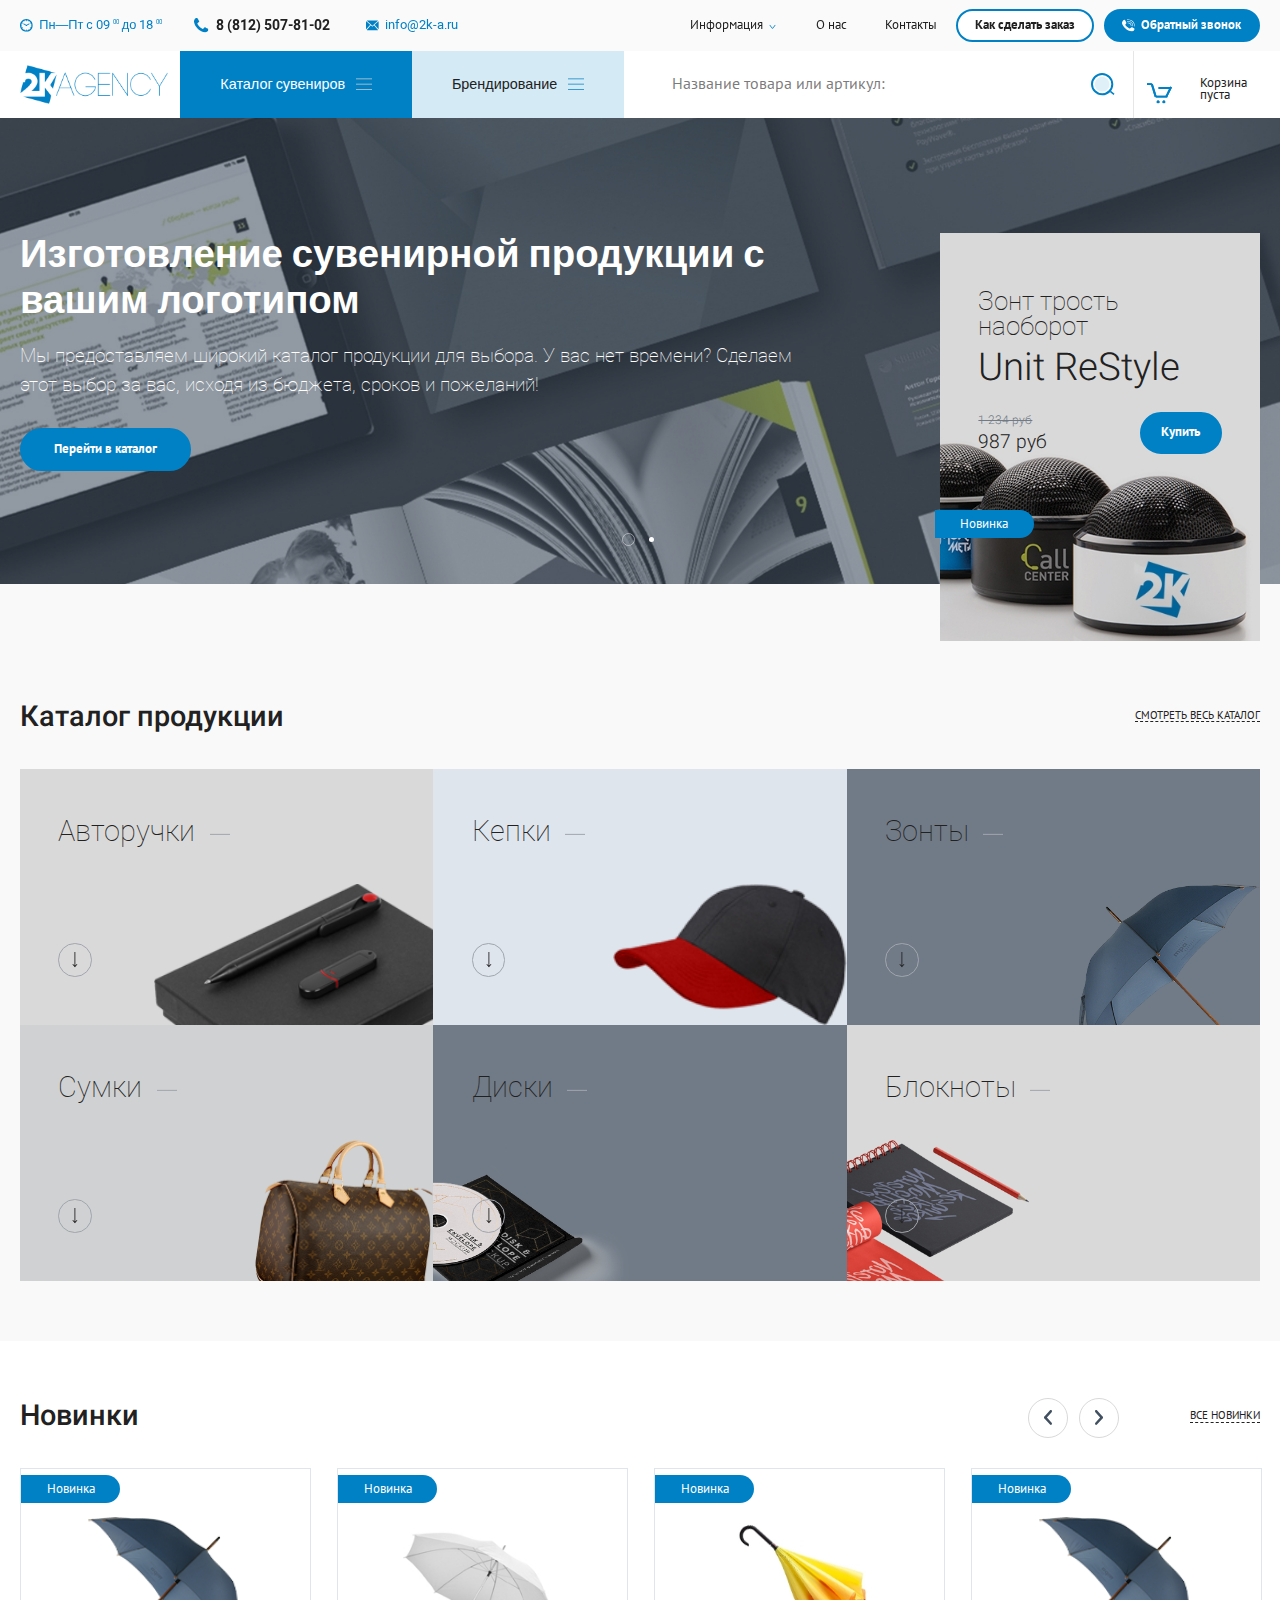
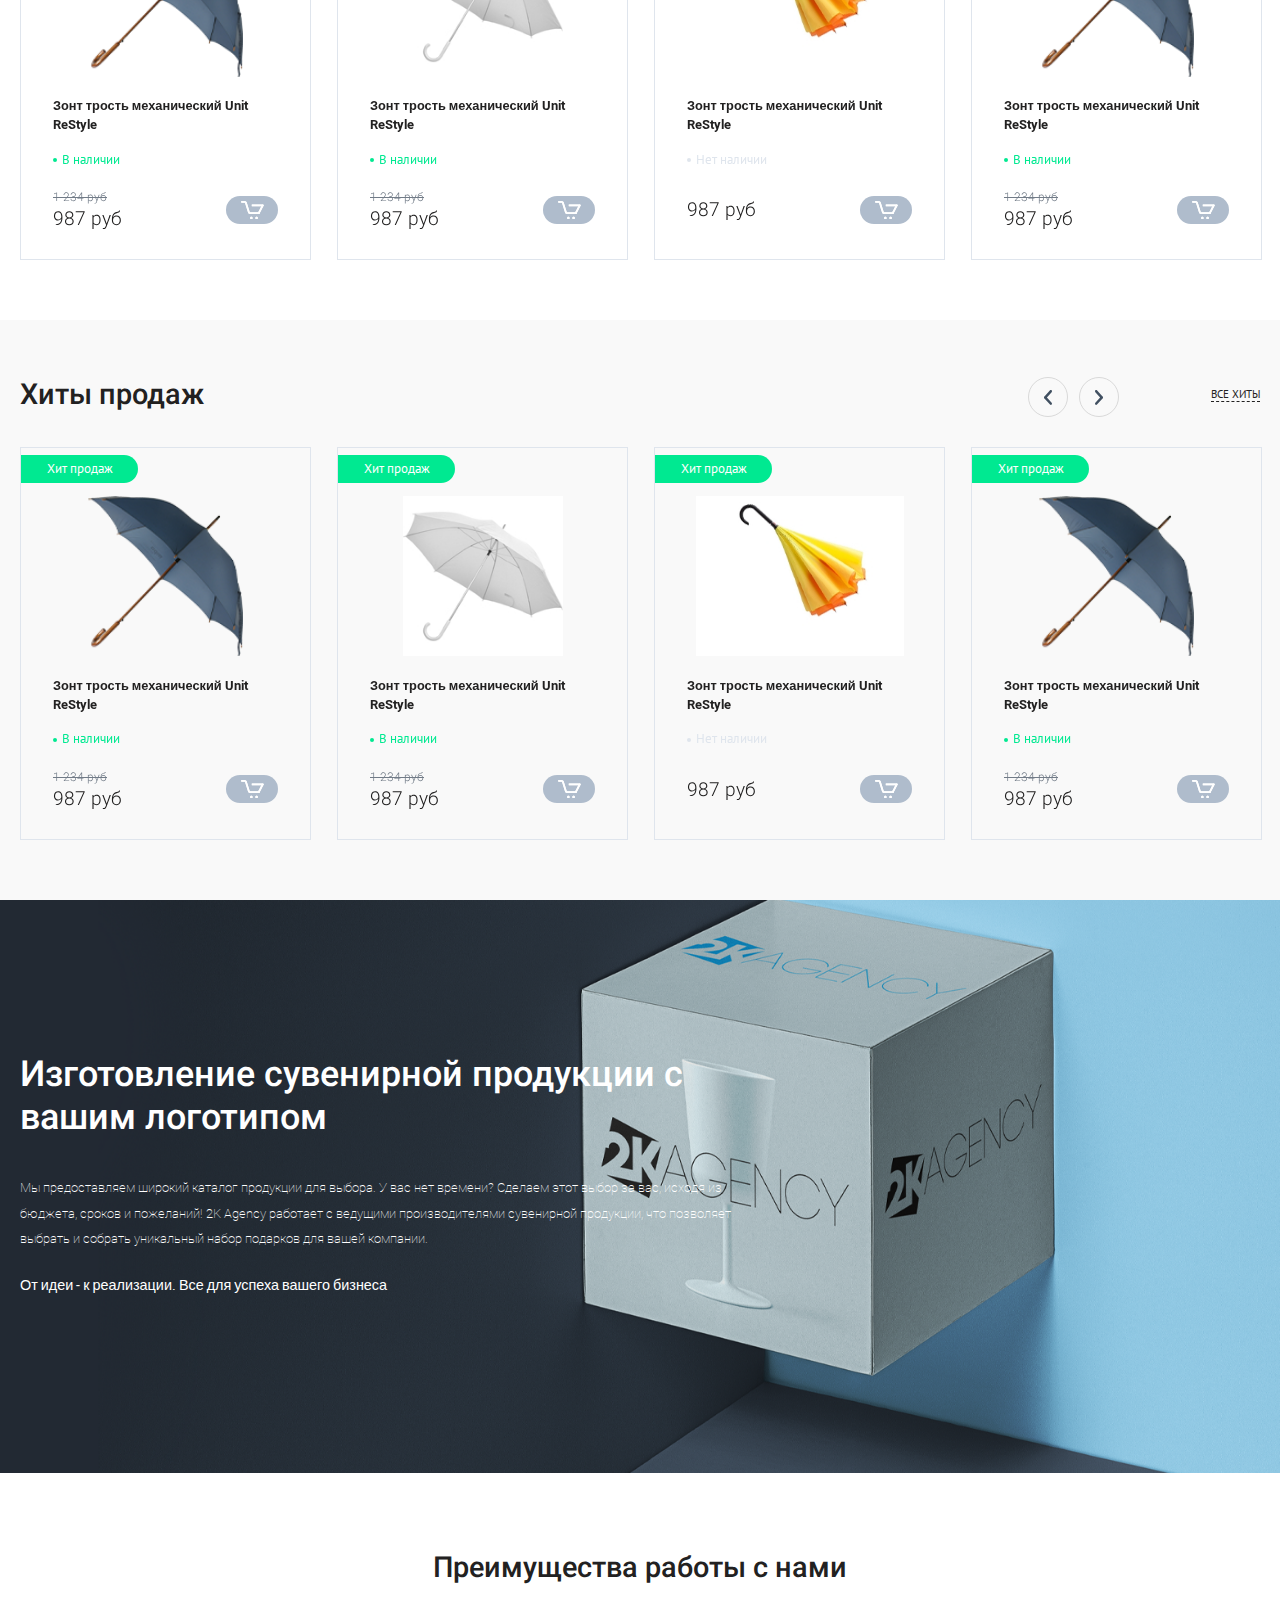
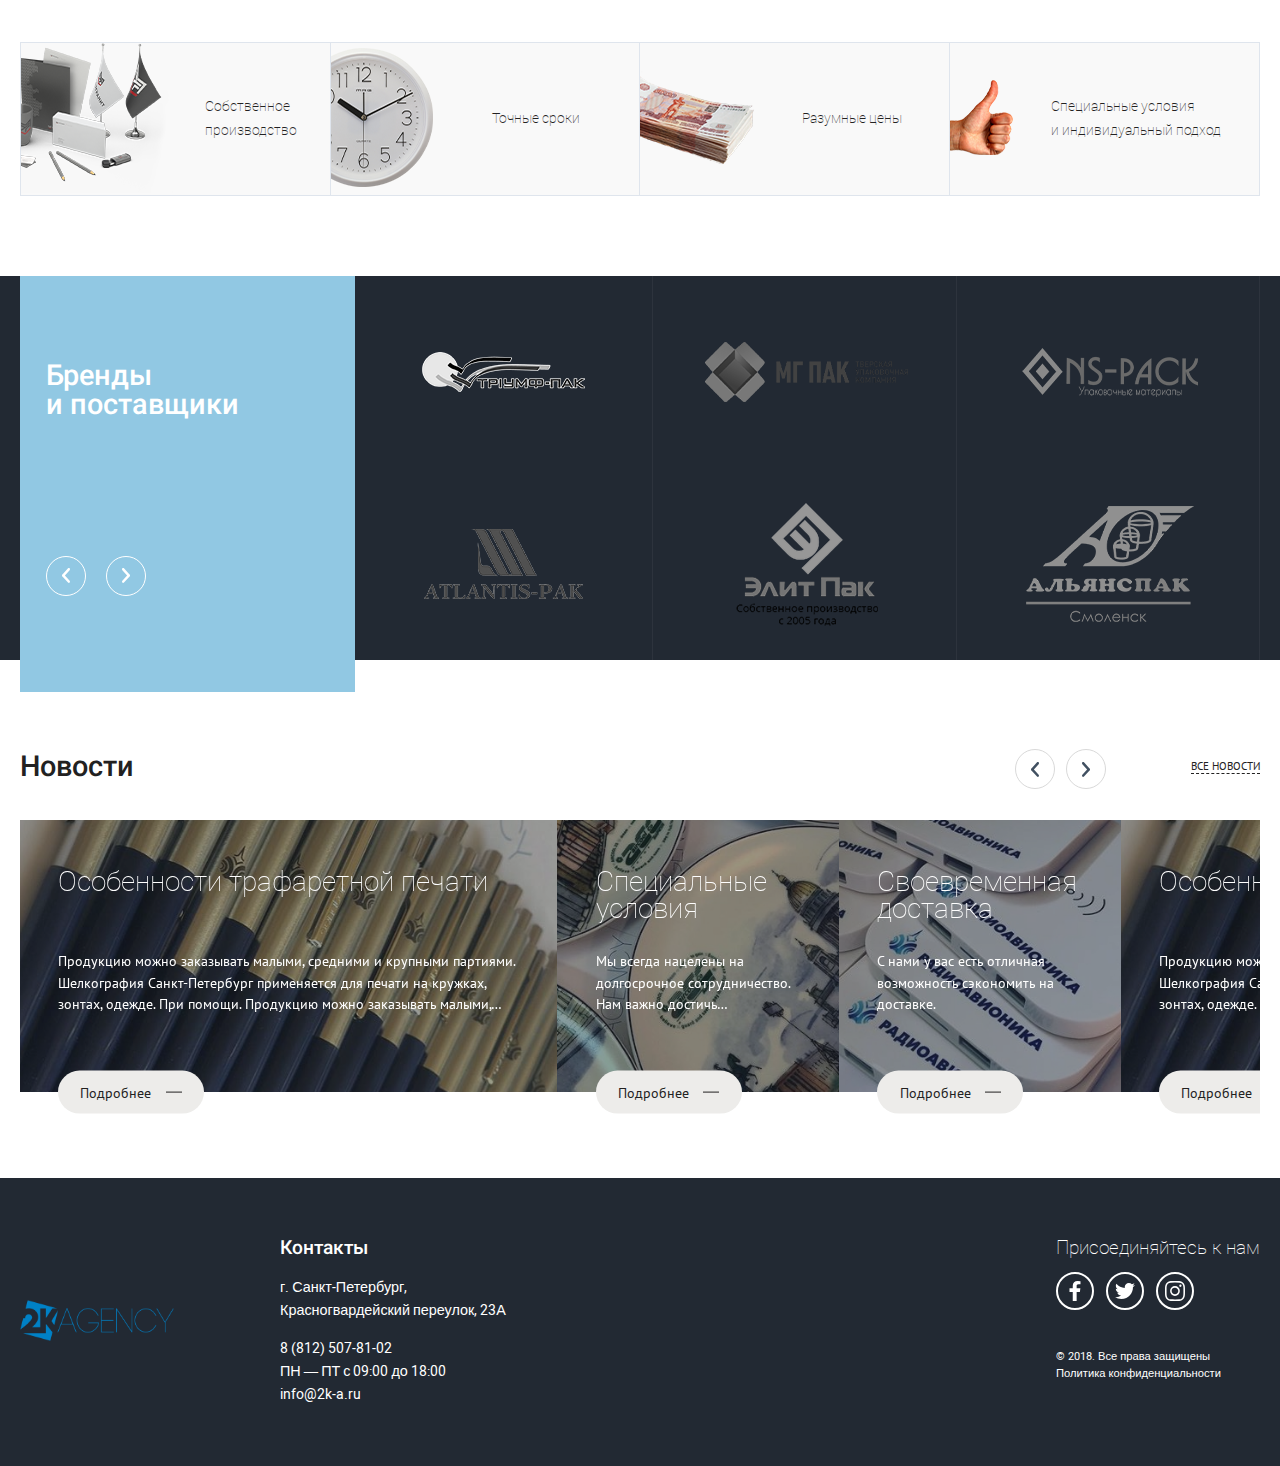
==== commit 984dc3bb: "время работы, корзины с пустым вариантом и попап-подсказка перекрывал кнопку" ====
--- a/index.html
+++ b/index.html
@@ -8,9 +8,97 @@
 </head>
 <body>
 	<div class="wrapper">
-		<header class="header">
-			<div class="header__top flex flex--center flex--between">
-				<div class="header__top__mobile">
+		<div>
+			<header class="header">
+				<div class="header__top flex flex--center flex--between">
+					<div class="header__top__mobile">
+						<div class="menu-btn">
+							<span></span>
+							<span></span>
+							<span></span>
+						</div>
+						<a href="#" class="logo">
+							<img src="img/logo.png" alt="">
+						</a>
+					</div>
+					<div class="header__top__contact flex flex--center">
+						<div class="header__top__contact__item">
+							<span class="ico">
+								<svg>
+									<use xlink:href="#svg-clock"></use>
+								</svg>
+							</span>
+							<span class="text">
+								Пн—Пт с 09 <sup>00</sup> до 18 <sup>00 </sup>
+							</span>
+						</div>
+			
+						<a href="tel:88125078102" class="header__top__contact__item header__top__contact__item--lg">
+							<span class="ico">
+								<svg>
+									<use xlink:href="#svg-call"></use>
+								</svg>
+							</span>
+							<span class="text">
+								8 (812) 507-81-02
+							</span>
+						</a>
+			
+						<a href="mailto:info@2k-a.ru" class="header__top__contact__item">
+							<span class="ico">
+								<svg>
+									<use xlink:href="#svg-envelope"></use>
+								</svg>
+							</span>
+							<span class="text">
+								info@2k-a.ru
+							</span>
+						</a>
+					</div>
+			
+					<div class="header__top__right flex">
+						<ul class="header__top__menu flex flex--center">
+							<li class="dropdown-link">
+								<a href="#">
+									Информация
+								</a>
+								<ul class="header__top__submenu">
+									<li><a href="#">О компании</a></li>
+									<li><a href="#">Доставка</a></li>
+									<li><a href="#">Оплата</a></li>
+									<li><a href="#">Оптовикам</a></li>
+								</ul>
+							</li>
+							<li>
+								<a href="#">
+									О нас
+								</a>
+							</li>
+							<li>
+								<a href="#">
+									Контакты
+								</a>
+							</li>
+						</ul>
+			
+						<div class="header__top__btns flex flex--center">
+							<a href="#" class="btn hide-on-mobile btn--lt btn--border">
+								Как сделать заказ
+							</a>
+							<a href="#" class="btn callback btn--flex btn--lt js-callback">
+								<span class="ico">
+									<svg>
+										<use xlink:href="#svg-callback"></use>
+									</svg>
+								</span>
+								<span class="text">Обратный звонок</span>
+							</a>
+						</div>
+					</div>
+			
+				</div>
+			
+				<div class="header__main flex">
 					<div class="menu-btn">
 						<span></span>
 						<span></span>
@@ -19,8 +107,1072 @@
 					<a href="#" class="logo">
 						<img src="img/logo.png" alt="">
 					</a>
+					<div class="header__main__center flex">
+						<ul class="header__main__menu flex">
+							<li class="catalog-li">
+								<a href="#">
+									<span class="text">Каталог сувениров</span>
+									<span class="ico">
+										<svg>
+											<use xlink:href="#svg-burger"></use>
+										</svg>
+									</span>
+								</a>
+								<ul class="submenu">
+									<li><a href="#">Пишущие инструменты</a></li>
+									<li><a href="#">Электроника</a></li>
+									<li><a href="#">Сумки и рюкзаки</a></li>
+									<li><a href="#">Блокноты и ежедневники</a></li>
+									<li><a href="#">Посуда</a></li>
+									<li><a href="#">Чехлы</a></li>
+									<li><a href="#">Полиграфия</a></li>
+									<li><a href="#">Текстиль</a></li>
+									<li><a href="#">Награды</a></li>
+									<li><a href="#">Зонты</a></li>
+									<li><a href="#">Промо-сувениры</a></li>
+									<li><a href="#">Таблички и наружная реклама</a></li>
+									<li><a href="#">Пакеты</a></li>
+									<li><a href="#">Бейджи, шильды, номерки</a></li>
+									<li><a href="#">Таблички и наружная реклама</a></li>
+								</ul>
+							</li>
+							<li>
+								<a href="#">
+									<span class="text">Брендирование</span>
+									<span class="ico">
+										<svg>
+											<use xlink:href="#svg-burger"></use>
+										</svg>
+									</span>
+								</a>
+								<ul class="submenu">
+									<li><a href="#">инструменты</a></li>
+									<li><a href="#">Электроника</a></li>
+									<li><a href="#">Сумки и рюкзаки</a></li>
+									<li><a href="#">Блокноты и ежедневники</a></li>
+									<li><a href="#">Посуда</a></li>
+									<li><a href="#">Чехлы</a></li>
+									<li><a href="#">Полиграфия</a></li>
+									<li><a href="#">Текстиль</a></li>
+									<li><a href="#">Награды</a></li>
+									<li><a href="#">Зонты</a></li>
+									<li><a href="#">Промо-сувениры</a></li>
+								</ul>
+							</li>
+						</ul>
+			
+						<div class="header__main__search">
+							<form action="#">
+								<input type="search" class="search-input" placeholder="Название товара или артикул:">
+								<button type="submit" class="search-btn">
+									<img src="img/icons/search.svg" alt="">
+								</button>
+							</form>
+						</div>
+					</div>
+					
+					<a href='#' class="header-cart flex">
+						<div class="header-cart__current">
+							
+							<!-- <span class="gods-count">0</span> -->
+							<div class="ico">
+								<svg>
+									<use xlink:href="#svg-cart"></use>
+								</svg>
+							</div>
+						</div>
+
+						<div class="header-cart__total">
+							<!-- <span class="header-cart__total__title">На сумму: </span>
+							<div class="header-cart__total__summa">0</div> -->
+
+							<div class="cart-empty">
+								Корзина пуста
+							</div>
+						</div>
+					</a>
 				</div>
-				<div class="header__top__contact flex flex--center">
+			
+			</header>
+			<main class="main">
+				
+				<section class="main-slider-section">
+					<div class="main-slider">
+						<div class="main-slider__item">
+							<div class="container flex flex--between">
+								<div class="main-slider__descr">
+									<div class="main-slide__title">
+										Изготовление сувенирной продукции 
+										с вашим логотипом
+									</div>
+									<div class="main-slide__text">
+										Мы предоставляем широкий каталог продукции для выбора. У вас нет времени? Сделаем этот выбор за вас, исходя из бюджета, сроков и пожеланий!
+									</div>
+									<a href="#" class="btn btn--lg">
+										Перейти в каталог
+									</a>
+								</div>
+			
+								<div class="banner">
+									<div class="banner__content">
+										<div class="banner__top">
+											<div class="banner__title">
+												Зонт трость наоборот 
+											</div>
+											<div class="gods-name">
+												Unit ReStyle
+											</div>
+										</div>
+										<div class="banner__center flex flex--center flex--between">
+											<div class="banner__price">
+												<span class="old-price">1 234 руб</span>
+												<span class="current-price">987 руб</span>
+											</div>
+											<a href="#" class="btn">Купить</a>
+										</div>
+										<div class="bage">Новинка</div>
+									</div>
+								</div>
+							</div>
+						</div>
+						<div class="main-slider__item">
+							<div class="container flex flex--between">
+								<div class="main-slider__descr">
+									<div class="main-slide__title">
+										Изготовление сувенирной продукции 
+										с вашим логотипом
+									</div>
+									<div class="main-slide__text">
+										Мы предоставляем широкий каталог продукции для выбора. У вас нет времени? Сделаем этот выбор за вас, исходя из бюджета, сроков и пожеланий!
+									</div>
+									<a href="#" class="btn btn--lg">
+										Перейти в каталог
+									</a>
+								</div>
+			
+								<div class="banner">
+									<div class="banner__content">
+										<div class="banner__top">
+											<div class="banner__title">
+												Зонт трость наоборот 
+											</div>
+											<div class="gods-name">
+												Unit ReStyle
+											</div>
+										</div>
+										<div class="banner__center flex flex--center flex--between">
+											<div class="banner__price">
+												<span class="old-price">1 234 руб</span>
+												<span class="current-price">987 руб</span>
+											</div>
+											<a href="#" class="btn">Купить</a>
+										</div>
+										<div class="bage">Новинка</div>
+									</div>
+								</div>
+							</div>
+						</div>
+					</div>
+				</section>
+			
+				<section class="catalog-block">
+					<div class="container">
+						<div class="title flex flex--between flex--center">
+							<h2>
+								Каталог продукции
+							</h2>
+							<a href="#" class="title-link">
+								Смотреть весь каталог
+							</a>
+						</div>
+			
+						<div class="catalog-block__list flex flex--wrap">
+							<div class="catalog-block__item brown-bg">
+								<div class="catalog-block__title">Авторучки</div>
+								<span class="arrow">
+									<svg>
+										<use xlink:href="#svg-arrow-down"></use>
+									</svg>
+								</span>
+								<img src="img/catalog/catalog-1.png" alt="" class="catalog-block__img">
+							</div>
+							<div class="catalog-block__item grey-bg">
+								<div class="catalog-block__title">Кепки</div>
+								<span class="arrow">
+									<svg>
+										<use xlink:href="#svg-arrow-down"></use>
+									</svg>
+								</span>
+								<img src="img/catalog/catalog-2.png" alt="" class="catalog-block__img">
+							</div>
+							<div class="catalog-block__item grey-dark-bg">
+								<div class="catalog-block__title">Зонты</div>
+								<span class="arrow">
+									<svg>
+										<use xlink:href="#svg-arrow-down"></use>
+									</svg>
+								</span>
+								<img src="img/catalog/catalog-3.png" alt="" class="catalog-block__img">
+							</div>
+							<div class="catalog-block__item brown-dark-bg">
+								<div class="catalog-block__title">Сумки</div>
+								<span class="arrow">
+									<svg>
+										<use xlink:href="#svg-arrow-down"></use>
+									</svg>
+								</span>
+								<img src="img/catalog/catalog-4.png" alt="" class="catalog-block__img">
+							</div>
+							<div class="catalog-block__item grey-dark-bg">
+								<div class="catalog-block__title">Диски</div>
+								<span class="arrow">
+									<svg>
+										<use xlink:href="#svg-arrow-down"></use>
+									</svg>
+								</span>
+								<img src="img/catalog/catalog-6.png" alt="" class="catalog-block__img catalog-block__img--right">
+							</div>
+							<div class="catalog-block__item  brown-bg">
+								<div class="catalog-block__title">Блокноты</div>
+								<span class="arrow">
+									<svg>
+										<use xlink:href="#svg-arrow-down"></use>
+									</svg>
+								</span>
+								<img src="img/catalog/catalog-5.png" alt="" class="catalog-block__img catalog-block__img--right">
+							</div>
+			
+			
+			
+							<!-- Меню для каталога -->
+							<div class="catalog-block__submenu grey-bg">
+								<div class="catalog-block__submenu__top flex flex--center">
+									<div class="catalog-block__title">Кепки</div>
+									<img src="img/catalog/catalog-2.png" alt="" class="catalog-block__img">
+								</div>
+								<ul class="catalog-block__submenu__menu">
+									<li><a href="#">Рюкзаки</a></li>
+									<li><a href="#">Конференц-сумки</a></li>
+									<li><a href="#">Дорожные сумки</a></li>
+									<li><a href="#">Промо сумки</a></li>
+									<li><a href="#">Сумки для ноутбука</a></li>
+									<li><a href="#">Спортивные сумки</a></li>
+									<li><a href="#">Косметички и несессеры</a></li>
+									<li><a href="#">Чемоданы</a></li>
+									<li><a href="#">Спортивные сумки</a></li>
+									<li><a href="#">Косметички и несессеры</a></li>
+									<li><a href="#">Чемоданы</a></li>
+									<li><a href="#">Рюкзаки</a></li>
+									<li><a href="#">Конференц-сумки</a></li>
+									<li><a href="#">Дорожные сумки</a></li>
+									<li><a href="#">Промо сумки</a></li>
+									<li><a href="#">Рюкзаки</a></li>
+									<li><a href="#">Конференц-сумки</a></li>
+									<li><a href="#">Дорожные сумки</a></li>
+									<li><a href="#">Промо сумки</a></li>
+								</ul>
+			
+								<a href="#" class="arrow js-close-submenu">
+									<svg>
+										<use xlink:href="#svg-arrow-top"></use>
+									</svg>
+								</a>
+							</div>
+						</div>
+					</div>	
+				</section>
+				<!-- /.catalog-block -->
+			
+				<section class="products">
+					<div class="container">
+						<div class="title flex flex--between flex--center">
+							<h2>
+								Новинки
+							</h2>
+							<div class="title__right">
+								<a href="#" class="title-link">
+									Все новинки
+								</a>
+							</div>
+						</div>
+			
+						<div class="product-slider">
+							<div class="product-slider__item">
+								<div class="product-slider__god">
+			
+									<span class="bage">Новинка</span>
+			
+									<div class="product-slider__img">
+										<img src="img/slides/slide-1.png" alt="">
+									</div>
+			
+									<a href="#" class="product-slider__title">
+										Зонт трость механический Unit 
+										ReStyle
+									</a>
+			
+									<div class="status status--success">В наличии</div>
+			
+									<div class="product-slider__row flex flex--center flex--between">
+										<div class="price-block">
+											<span class="old-price">1 234 руб</span>
+											<span class="current-price">987 руб</span>
+										</div>
+										<a href="#" class="to-cart">
+											<svg>
+												<use xlink:href="#svg-cart"></use>
+											</svg>
+										</a>
+									</div>
+			
+								</div>
+							</div>
+			
+							<div class="product-slider__item">
+								<div class="product-slider__god">
+			
+									<span class="bage">Новинка</span>
+			
+									<div class="product-slider__img">
+										<img src="img/slides/slide-2.jpg" alt="">
+									</div>
+			
+									<a href="#" class="product-slider__title">
+										Зонт трость механический Unit 
+										ReStyle
+									</a>
+			
+									<div class="status status--success">В наличии</div>
+			
+									<div class="product-slider__row flex flex--center flex--between">
+										<div class="price-block">
+											<span class="old-price">1 234 руб</span>
+											<span class="current-price">987 руб</span>
+										</div>
+										<a href="#" class="to-cart">
+											<svg>
+												<use xlink:href="#svg-cart"></use>
+											</svg>
+										</a>
+									</div>
+			
+								</div>
+							</div>
+			
+							<div class="product-slider__item">
+								<div class="product-slider__god">
+			
+									<span class="bage">Новинка</span>
+			
+									<div class="product-slider__img">
+										<img src="img/slides/slide-3.jpg" alt="">
+									</div>
+			
+									<a href="#" class="product-slider__title">
+										Зонт трость механический Unit 
+										ReStyle
+									</a>
+			
+									<div class="status status--error">Нет наличии</div>
+			
+									<div class="product-slider__row flex flex--center flex--between">
+										<div class="price-block">
+											<span class="current-price">987 руб</span>
+										</div>
+										<a href="#" class="to-cart">
+											<svg>
+												<use xlink:href="#svg-cart"></use>
+											</svg>
+										</a>
+									</div>
+			
+								</div>
+							</div>
+							<div class="product-slider__item">
+								<div class="product-slider__god">
+			
+									<span class="bage">Новинка</span>
+			
+									<div class="product-slider__img">
+										<img src="img/slides/slide-1.png" alt="">
+									</div>
+			
+									<a href="#" class="product-slider__title">
+										Зонт трость механический Unit 
+										ReStyle
+									</a>
+			
+									<div class="status status--success">В наличии</div>
+			
+									<div class="product-slider__row flex flex--center flex--between">
+										<div class="price-block">
+											<span class="old-price">1 234 руб</span>
+											<span class="current-price">987 руб</span>
+										</div>
+										<a href="#" class="to-cart">
+											<svg>
+												<use xlink:href="#svg-cart"></use>
+											</svg>
+										</a>
+									</div>
+			
+								</div>
+							</div>
+			
+							<div class="product-slider__item">
+								<div class="product-slider__god">
+			
+									<span class="bage">Новинка</span>
+			
+									<div class="product-slider__img">
+										<img src="img/slides/slide-2.jpg" alt="">
+									</div>
+			
+									<a href="#" class="product-slider__title">
+										Зонт трость механический Unit 
+										ReStyle
+									</a>
+			
+									<div class="status status--success">В наличии</div>
+			
+									<div class="product-slider__row flex flex--center flex--between">
+										<div class="price-block">
+											<span class="old-price">1 234 руб</span>
+											<span class="current-price">987 руб</span>
+										</div>
+										<a href="#" class="to-cart">
+											<svg>
+												<use xlink:href="#svg-cart"></use>
+											</svg>
+										</a>
+									</div>
+			
+								</div>
+							</div>
+			
+							<div class="product-slider__item">
+								<div class="product-slider__god">
+			
+									<span class="bage">Новинка</span>
+			
+									<div class="product-slider__img">
+										<img src="img/slides/slide-3.jpg" alt="">
+									</div>
+			
+									<a href="#" class="product-slider__title">
+										Зонт трость механический Unit 
+										ReStyle
+									</a>
+			
+									<div class="status status--error">Нет наличии</div>
+			
+									<div class="product-slider__row flex flex--center flex--between">
+										<div class="price-block">
+											<span class="current-price">987 руб</span>
+										</div>
+										<a href="#" class="to-cart">
+											<svg>
+												<use xlink:href="#svg-cart"></use>
+											</svg>
+										</a>
+									</div>
+			
+								</div>
+							</div>
+						</div>
+					</div>
+				</section>
+			
+				<section class="products grey-bg-light">
+					<div class="container">
+						<div class="title flex flex--between flex--center">
+							<h2>
+								Хиты продаж
+							</h2>
+							<div class="title__right">
+								<a href="#" class="title-link">
+									Все хиты
+								</a>
+							</div>
+						</div>
+			
+						<div class="product-slider">
+							<div class="product-slider__item">
+								<div class="product-slider__god">
+			
+									<span class="bage bage--green">Хит продаж</span>
+			
+									<div class="product-slider__img">
+										<img src="img/slides/slide-1.png" alt="">
+									</div>
+			
+									<a href="#" class="product-slider__title">
+										Зонт трость механический Unit 
+										ReStyle
+									</a>
+			
+									<div class="status status--success">В наличии</div>
+			
+									<div class="product-slider__row flex flex--center flex--between">
+										<div class="price-block">
+											<span class="old-price">1 234 руб</span>
+											<span class="current-price">987 руб</span>
+										</div>
+										<a href="#" class="to-cart">
+											<svg>
+												<use xlink:href="#svg-cart"></use>
+											</svg>
+										</a>
+									</div>
+			
+								</div>
+							</div>
+			
+							<div class="product-slider__item">
+								<div class="product-slider__god">
+			
+									<span class="bage bage--green">Хит продаж</span>
+			
+									<div class="product-slider__img">
+										<img src="img/slides/slide-2.jpg" alt="">
+									</div>
+			
+									<a href="#" class="product-slider__title">
+										Зонт трость механический Unit 
+										ReStyle
+									</a>
+			
+									<div class="status status--success">В наличии</div>
+			
+									<div class="product-slider__row flex flex--center flex--between">
+										<div class="price-block">
+											<span class="old-price">1 234 руб</span>
+											<span class="current-price">987 руб</span>
+										</div>
+										<a href="#" class="to-cart">
+											<svg>
+												<use xlink:href="#svg-cart"></use>
+											</svg>
+										</a>
+									</div>
+			
+								</div>
+							</div>
+			
+							<div class="product-slider__item">
+								<div class="product-slider__god">
+			
+									<span class="bage bage--green">Хит продаж</span>
+			
+									<div class="product-slider__img">
+										<img src="img/slides/slide-3.jpg" alt="">
+									</div>
+			
+									<a href="#" class="product-slider__title">
+										Зонт трость механический Unit 
+										ReStyle
+									</a>
+			
+									<div class="status status--error">Нет наличии</div>
+			
+									<div class="product-slider__row flex flex--center flex--between">
+										<div class="price-block">
+											<span class="current-price">987 руб</span>
+										</div>
+										<a href="#" class="to-cart">
+											<svg>
+												<use xlink:href="#svg-cart"></use>
+											</svg>
+										</a>
+									</div>
+			
+								</div>
+							</div>
+							<div class="product-slider__item">
+								<div class="product-slider__god">
+			
+									<span class="bage bage--green">Хит продаж</span>
+			
+									<div class="product-slider__img">
+										<img src="img/slides/slide-1.png" alt="">
+									</div>
+			
+									<a href="#" class="product-slider__title">
+										Зонт трость механический Unit 
+										ReStyle
+									</a>
+			
+									<div class="status status--success">В наличии</div>
+			
+									<div class="product-slider__row flex flex--center flex--between">
+										<div class="price-block">
+											<span class="old-price">1 234 руб</span>
+											<span class="current-price">987 руб</span>
+										</div>
+										<a href="#" class="to-cart">
+											<svg>
+												<use xlink:href="#svg-cart"></use>
+											</svg>
+										</a>
+									</div>
+			
+								</div>
+							</div>
+			
+							<div class="product-slider__item">
+								<div class="product-slider__god">
+			
+									<span class="bage bage--green">Хит продаж</span>
+			
+									<div class="product-slider__img">
+										<img src="img/slides/slide-2.jpg" alt="">
+									</div>
+			
+									<a href="#" class="product-slider__title">
+										Зонт трость механический Unit 
+										ReStyle
+									</a>
+			
+									<div class="status status--success">В наличии</div>
+			
+									<div class="product-slider__row flex flex--center flex--between">
+										<div class="price-block">
+											<span class="old-price">1 234 руб</span>
+											<span class="current-price">987 руб</span>
+										</div>
+										<a href="#" class="to-cart">
+											<svg>
+												<use xlink:href="#svg-cart"></use>
+											</svg>
+										</a>
+									</div>
+			
+								</div>
+							</div>
+			
+							<div class="product-slider__item">
+								<div class="product-slider__god">
+			
+									<span class="bage bage--green">Хит продаж</span>
+			
+									<div class="product-slider__img">
+										<img src="img/slides/slide-3.jpg" alt="">
+									</div>
+			
+									<a href="#" class="product-slider__title">
+										Зонт трость механический Unit 
+										ReStyle
+									</a>
+			
+									<div class="status status--error">Нет наличии</div>
+			
+									<div class="product-slider__row flex flex--center flex--between">
+										<div class="price-block">
+											<span class="current-price">987 руб</span>
+										</div>
+										<a href="#" class="to-cart">
+											<svg>
+												<use xlink:href="#svg-cart"></use>
+											</svg>
+										</a>
+									</div>
+			
+								</div>
+							</div>
+						</div>
+					</div>
+				</section>
+			
+				<section class="about-block">
+					<div class="container">
+						<div class="about-block__descr">
+							<h2>
+								Изготовление сувенирной продукции 
+								с вашим логотипом
+							</h2>
+							<p>
+								Мы предоставляем широкий каталог продукции для выбора. У вас нет времени?
+								Сделаем этот выбор за вас, исходя из бюджета, сроков и пожеланий!
+								2K Agency работает с ведущими производителями сувенирной продукции, что позволяет выбрать и собрать уникальный набор подарков для вашей компании. 
+			
+							</p>
+							<p>
+								<b>От идеи - к реализации. Все для успеха вашего бизнеса</b>
+							</p>
+						</div>
+					</div>
+				</section>
+			
+				<section class="features">
+					<div class="container">
+						<div class="title text-center">
+							<h2>Преимущества работы с нами</h2>
+						</div>
+			
+						<ul class="feature__list flex flex--wrap">
+							<li>
+								<div class="features__item flex flex--center">
+									<div class="features__img">
+										<img src="img/features/feature-1.png" alt="">
+									</div>
+									<div class="features__text">
+										Собственное <br>
+										производство
+									</div>
+								</div>
+							</li>
+							<li>
+								<div class="features__item flex flex--center">
+									<div class="features__img">
+										<img src="img/features/feature-2.png" alt="">
+									</div>
+									<div class="features__text">
+										Точные сроки
+									</div>
+								</div>
+							</li>
+							<li>
+								<div class="features__item flex flex--center">
+									<div class="features__img">
+										<img src="img/features/feature-3.png" alt="">
+									</div>
+									<div class="features__text">
+										Разумные цены
+									</div>
+								</div>
+							</li>
+							<li>
+								<div class="features__item flex flex--center">
+									<div class="features__img">
+										<img src="img/features/feature-4.png" alt="">
+									</div>
+									<div class="features__text">
+										Специальные условия <br>
+										и индивидуальный подход
+									</div>
+								</div>
+							</li>
+						</ul>
+					</div>
+				</section>
+			
+				<section class="clients">
+					<div class="container flex">
+						<div class="clients__left">
+							<h2>Бренды <br>и поставщики</h2>
+							<div class="clients-slider-arrows"></div>
+						</div>
+			
+						<div class="clients-slider">
+							<div class="clients-slider__item">
+								<ul class="clients-slider__list flex flex--wrap">
+									<li><img src="img/clients/client-1.png" alt=""></li>
+									<li><img src="img/clients/client-2.png" alt=""></li>
+									<li><img src="img/clients/client-3.png" alt=""></li>
+									<li><img src="img/clients/client-4.png" alt=""></li>
+									<li><img src="img/clients/client-5.png" alt=""></li>
+									<li><img src="img/clients/client-6.png" alt=""></li>
+								</ul>
+							</div>
+							<div class="clients-slider__item">
+								<ul class="clients-slider__list flex flex--wrap">
+									<li><img src="img/clients/client-5.png" alt=""></li>
+									<li><img src="img/clients/client-1.png" alt=""></li>
+									<li><img src="img/clients/client-2.png" alt=""></li>
+									<li><img src="img/clients/client-4.png" alt=""></li>
+									<li><img src="img/clients/client-6.png" alt=""></li>
+									<li><img src="img/clients/client-5.png" alt=""></li>
+								</ul>
+							</div>
+						</div>
+					</div>
+				</section>
+			
+				<section class="section news-section">
+					<div class="container">
+						<div class="title flex flex--between flex--center">
+							<h2>
+								Новости
+							</h2>
+							<div class="title__right">
+								<a href="#" class="title-link">
+									Все новости
+								</a>
+							</div>
+						</div>
+			
+						<div class="news-slider">
+							<div class="news-slider__item news-slider__item--lg">
+								<div class="news-slider__content">
+									<h3>
+										Особенности трафаретной печати
+									</h3>
+									<p>
+										Продукцию можно заказывать малыми, средними и крупными партиями. Шелкография Санкт-Петербург применяется для печати на кружках, зонтах, одежде. При помощи. Продукцию можно заказывать малыми, средними и крупными партиями. Шелкография Санкт-Петербург применяется для печати на кружках, зонтах, одежде. При помощи.
+									</p>
+									<a href="#" class="more">
+										Подробнее
+									</a>
+								</div>
+								<img src="img/slides/news-slide-1.png" alt="" class="news-slider__img">
+							</div>
+							<div class="news-slider__item">
+								<div class="news-slider__content">
+									<h3>
+										Специальные условия 
+									</h3>
+									<p>
+										Мы всегда нацелены на долгосрочное сотрудничество. Нам важно достичь поставленной цели!
+									</p>
+									<a href="#" class="more">
+										Подробнее
+									</a>
+								</div>
+								<img src="img/slides/news-slide-2.jpg" alt="" class="news-slider__img">
+							</div>
+							<div class="news-slider__item">
+								<div class="news-slider__content">
+									<h3>
+										Своевременная доставка
+									</h3>
+									<p>
+										С нами у вас есть отличная возможность сэкономить на доставке.
+									</p>
+									<a href="#" class="more">
+										Подробнее
+									</a>
+								</div>
+								<img src="img/slides/news-slide-3.jpg" alt="" class="news-slider__img">
+							</div>
+							<div class="news-slider__item news-slider__item--lg">
+								<div class="news-slider__content">
+									<h3>
+										Особенности трафаретной печати
+									</h3>
+									<p>
+										Продукцию можно заказывать малыми, средними и крупными партиями. Шелкография Санкт-Петербург применяется для печати на кружках, зонтах, одежде. При помощи.
+									</p>
+									<a href="#" class="more">
+										Подробнее
+									</a>
+								</div>
+								<img src="img/slides/news-slide-1.png" alt="" class="news-slider__img">
+							</div>
+							<div class="news-slider__item">
+								<div class="news-slider__content">
+									<h3>
+										Специальные условия 
+									</h3>
+									<p>
+										Мы всегда нацелены на долгосрочное сотрудничество. Нам важно достичь поставленной цели!
+									</p>
+									<a href="#" class="more">
+										Подробнее
+									</a>
+								</div>
+								<img src="img/slides/news-slide-2.jpg" alt="" class="news-slider__img">
+							</div>
+							<div class="news-slider__item">
+								<div class="news-slider__content">
+									<h3>
+										Своевременная доставка
+									</h3>
+									<p>
+										С нами у вас есть отличная возможность сэкономить на доставке.
+									</p>
+									<a href="#" class="more">
+										Подробнее
+									</a>
+								</div>
+								<img src="img/slides/news-slide-3.jpg" alt="" class="news-slider__img">
+							</div>
+						</div>
+					</div>
+				</section>
+			
+			</main>
+			<footer class="footer section">
+			
+				<div class="container flex flex--center">
+					<div class="footer__left">
+						<a href="#" class="logo">
+							<img src="img/logo.png" alt="">
+						</a>
+					</div>
+					<div class="footer__right flex flex--between">
+						<div class="footer__contact">
+							<h4>Контакты</h4>
+							<address class="address">
+								г. Санкт-Петербург, <br>
+								Красногвардейский переулок, 23А
+							</address>
+							<div class="footer__contact__item">
+								<a href="tel:88125078102">8 (812) 507-81-02</a>
+								<span class="work-time">ПН — ПТ с 09:00 до 18:00</span>
+								<a href="mailto:info@2k-a.ru">info@2k-a.ru</a>
+							</div>
+						</div>
+						<div class="footer__options">
+							<h4>Присоединяйтесь к нам</h4>
+							<ul class="social">
+								<li>
+									<a href="#">
+										<span class="ico">
+											<svg>
+												<use xlink:href="#svg-fb"></use>
+											</svg>
+										</span>
+									</a>
+								</li>
+								<li>
+									<a href="#">
+										<span class="ico">
+											<svg>
+												<use xlink:href="#svg-tw"></use>
+											</svg>
+										</span>
+									</a>
+								</li>
+								<li>
+									<a href="#">
+										<span class="ico">
+											<svg>
+												<use xlink:href="#svg-inst"></use>
+											</svg>
+										</span>
+									</a>
+								</li>
+							</ul>
+							<p class="copyright">
+								© 2018. Все права защищены <br>
+								Политика конфиденциальности
+							</p>
+						</div>
+					</div>
+				</div>
+			
+				<!-- svg-sprite -->
+				<div class="svg-sprite">
+					<svg xmlns="http://www.w3.org/2000/svg" xmlns:xlink="http://www.w3.org/1999/xlink">
+			
+						<symbol viewBox="0 0 8 15" id="svg-left-angle"><g><g><path d="M7.65085,0.36786c0.45034,0.50163 0.45034,1.31512 0,1.81723l-4.74993,5.30414l4.74993,5.30454c0.45034,0.50211 0.45034,1.31559 0,1.81723c-0.44896,0.50163 -1.1774,0.50163 -1.62635,0l-5.12084,-5.71806c-0.21059,-0.0497 -0.41107,-0.16595 -0.57452,-0.34874c-0.25824,-0.28837 -0.36817,-0.67928 -0.32979,-1.05486c-0.03838,-0.37571 0.07155,-0.76678 0.32979,-1.05515c0.16349,-0.18267 0.36403,-0.29882 0.57468,-0.34845l5.12067,-5.71787c0.44896,-0.50163 1.1774,-0.50163 1.62635,0z" fill="currentColor" fill-opacity="1"></path></g></g></symbol>
+			
+						<symbol viewBox="0 0 8 15" id="svg-right-angle"><g><g><path d="M1.97431,0.36786l5.12012,5.71795c0.21062,0.04967 0.41114,0.1658 0.57455,0.34838c0.25784,0.28837 0.3676,0.67943 0.32928,1.05515c0.03832,0.37558 -0.07144,0.76649 -0.32928,1.05486c-0.16336,0.1827 -0.36382,0.29893 -0.57438,0.34867l-5.12028,5.71813c-0.44896,0.50163 -1.17809,0.50163 -1.62705,0c-0.44896,-0.50163 -0.44896,-1.31512 0,-1.81723l4.74993,-5.30454l-4.74993,-5.30414c-0.44896,-0.50211 -0.44896,-1.31559 0,-1.81723c0.44896,-0.50163 1.17809,-0.50163 1.62705,0z" fill="currentColor" fill-opacity="1"></path></g></g></symbol>
+			
+						<symbol viewBox="0 0 25 20" id="svg-tw"><g><g><path fill="currentColor"  d="M7.862 19.999c9.435 0 14.594-7.694 14.594-14.366 0-.218-.005-.435-.015-.65a10.324 10.324 0 0 0 2.56-2.617c-.92.404-1.909.674-2.947.796A5.079 5.079 0 0 0 24.311.37c-.992.578-2.09 1-3.258 1.225A5.16 5.16 0 0 0 17.31 0c-2.833 0-5.13 2.262-5.13 5.049 0 .396.045.781.134 1.15A14.638 14.638 0 0 1 1.739.924a4.98 4.98 0 0 0-.693 2.538c0 1.752.905 3.298 2.282 4.203a5.147 5.147 0 0 1-2.324-.632v.064c0 2.445 1.768 4.489 4.115 4.95a5.155 5.155 0 0 1-2.317.087c.653 2.007 2.547 3.466 4.792 3.506a10.392 10.392 0 0 1-6.37 2.163c-.413 0-.822-.025-1.224-.071A14.687 14.687 0 0 0 7.862 20"/></g></g></symbol>
+			
+						<symbol viewBox="0 0 20 20" id="svg-inst"><g><g><path fill="currentColor" d="M10.197 20l-.199-.001a69.584 69.584 0 0 1-4.425-.12c-1.291-.08-2.47-.526-3.41-1.29-.905-.741-1.524-1.739-1.838-2.97-.274-1.072-.289-2.124-.302-3.143C.013 11.747 0 10.88 0 10.003c0-.886.012-1.75.022-2.48.013-1.017.028-2.07.302-3.142.314-1.23.933-2.23 1.838-2.968C3.103.646 4.282.201 5.573.122A68.271 68.271 0 0 1 10.002 0a69.124 69.124 0 0 1 4.425.122c1.292.08 2.47.524 3.41 1.291.906.738 1.525 1.738 1.839 2.968.273 1.071.288 2.125.301 3.142.01.73.022 1.594.023 2.474v.006c-.001.878-.013 1.744-.023 2.473-.013 1.02-.028 2.07-.301 3.143-.314 1.231-.933 2.229-1.84 2.97-.939.764-2.118 1.21-3.41 1.29-1.348.08-2.733.12-4.229.12zm-.199-1.563a68.43 68.43 0 0 0 4.335-.118c.976-.06 1.823-.377 2.517-.942.64-.523 1.082-1.246 1.312-2.146.228-.891.24-1.85.254-2.775.008-.725.019-1.585.021-2.456-.002-.871-.013-1.73-.021-2.454-.014-.927-.026-1.887-.254-2.779-.23-.9-.671-1.62-1.312-2.145-.694-.564-1.541-.88-2.517-.94a68.838 68.838 0 0 0-4.331-.12 68.873 68.873 0 0 0-4.334.12c-.977.06-1.824.376-2.517.94-.641.524-1.083 1.245-1.313 2.145-.227.892-.24 1.85-.254 2.779-.01.725-.02 1.584-.021 2.457.001.867.012 1.728.021 2.453.014.926.027 1.884.254 2.775.23.9.672 1.623 1.313 2.146.693.565 1.54.881 2.517.94 1.376.084 2.792.125 4.33.12zm-.038-3.553A4.89 4.89 0 0 1 5.078 10 4.888 4.888 0 0 1 9.96 5.118 4.887 4.887 0 0 1 14.843 10a4.889 4.889 0 0 1-4.883 4.884zm0-8.204A3.323 3.323 0 0 0 6.64 10c0 1.83 1.49 3.32 3.32 3.32 1.831 0 3.321-1.49 3.321-3.32 0-1.83-1.49-3.32-3.32-3.32zm6.603-1.954a1.173 1.173 0 1 1-2.345 0 1.173 1.173 0 0 1 2.345 0z"/></g></g></symbol>
+			
+						<symbol viewBox="0 0 11 20" id="svg-fb"><g><g><path fill="currentColor" d="M7.139 20v-9.122h3.242l.487-3.556h-3.73v-2.27c0-1.03.302-1.73 1.868-1.73l1.992-.002V.14A28.7 28.7 0 0 0 8.094 0C5.22 0 3.251 1.657 3.251 4.7v2.622H0v3.556h3.25V20z"/></g></g></symbol>
+			
+						<symbol viewBox="0 0 19 19" id="svg-clock"><g><g><path d="M18.9982,9.49849c0,5.23853 -4.26131,9.50003 -9.49941,9.50003c-5.23879,0 -9.5001,-4.26197 -9.5001,-9.50003c0,-5.23853 4.26131,-9.50003 9.5001,-9.50003c5.23809,0 9.49941,4.26149 9.49941,9.50003zM15.72751,13.67176l-0.85987,-0.49591c-0.23866,-0.13828 -0.32098,-0.44394 -0.18263,-0.68283c0.13766,-0.23937 0.44412,-0.32139 0.68278,-0.18311l0.85987,0.49686c0.46003,-0.93031 0.73189,-1.96886 0.76648,-3.06654l-0.81629,0.00238h-0.00138c-0.04566,0 -0.09062,-0.01192 -0.13074,-0.03481c-0.08232,-0.04673 -0.13282,-0.13447 -0.13351,-0.22888c-0.00069,-0.07057 0.02698,-0.13733 0.07679,-0.1874c0.04981,-0.05007 0.11622,-0.07772 0.18747,-0.0782l0.81629,-0.00238c-0.04151,-1.08051 -0.31199,-2.10285 -0.7651,-3.02029l-0.85987,0.49686c-0.07886,0.0453 -0.16464,0.06676 -0.24973,0.06676c-0.17225,0 -0.34035,-0.08965 -0.43305,-0.24986c-0.13835,-0.23937 -0.05673,-0.54502 0.18263,-0.68283l0.85987,-0.49639c-0.59354,-0.88263 -1.36902,-1.63221 -2.27316,-2.19536l-0.40469,0.70667c-0.04704,0.08202 -0.13559,0.13304 -0.23036,0.13304c-0.04635,0 -0.09062,-0.01192 -0.13074,-0.03529c-0.12659,-0.07248 -0.17087,-0.2346 -0.09823,-0.36097l0.40607,-0.70763c-0.90622,-0.4797 -1.92105,-0.77868 -2.99745,-0.8502v0.99468c0,0.27609 -0.22483,0.5002 -0.50015,0.5002c-0.27671,0 -0.50015,-0.22411 -0.50015,-0.5002v-0.99468c-1.093,0.07248 -2.12235,0.37956 -3.03757,0.87166l0.40953,0.70524c0.03528,0.06104 0.04566,0.13208 0.02698,0.20075c-0.01799,0.06819 -0.06157,0.12541 -0.12314,0.16117c-0.08094,0.04721 -0.18401,0.04673 -0.26495,0.00048c-0.04012,-0.02337 -0.07333,-0.05579 -0.09685,-0.09632l-0.40953,-0.70429c-0.88616,0.56028 -1.64849,1.30129 -2.23304,2.17104l0.85918,0.49639c0.23935,0.13781 0.32098,0.44346 0.18263,0.68283c-0.09201,0.16022 -0.26011,0.24986 -0.43305,0.24986c-0.0844,0 -0.17087,-0.02146 -0.24973,-0.06676l-0.86056,-0.49686c-0.45864,0.93031 -0.73051,1.96886 -0.76579,3.06606l0.81698,-0.00238c0.14596,0 0.26495,0.11826 0.26495,0.26369c0,0.07105 -0.02629,0.13733 -0.07679,0.1874c-0.04981,0.05007 -0.11622,0.0782 -0.18678,0.0782l-0.81698,0.00238c0.04081,1.08051 0.31199,2.10333 0.76441,3.02076l0.86056,-0.49686c0.24004,-0.13828 0.54512,-0.05627 0.68278,0.18263c0.13835,0.23937 0.05673,0.54502 -0.18263,0.68331l-0.85918,0.49591c0.59285,0.88263 1.36902,1.63221 2.27178,2.19536l0.40538,-0.70667c0.04704,-0.08202 0.13559,-0.13304 0.23036,-0.13304c0.04635,0 0.09062,0.01192 0.13144,0.03529c0.06157,0.03529 0.10515,0.09203 0.12383,0.16022c0.01799,0.06819 0.00899,0.13971 -0.02629,0.20075l-0.40538,0.70763c0.90553,0.4797 1.92105,0.77915 2.99745,0.8502v-0.99468c0,-0.27609 0.22344,-0.49973 0.50015,-0.49973c0.27533,0 0.50015,0.22364 0.50015,0.49973v0.99468c1.09231,-0.07248 2.12166,-0.37956 3.03757,-0.87166l-0.41022,-0.70477c-0.03528,-0.06151 -0.04497,-0.13256 -0.02698,-0.20075c0.01868,-0.06866 0.06157,-0.12589 0.12314,-0.16117c0.04151,-0.02384 0.08578,-0.03624 0.13213,-0.03624c0.09477,0 0.18263,0.05054 0.22967,0.13208l0.40953,0.70429c0.88685,-0.56076 1.64918,-1.30177 2.23373,-2.17152zM14.04789,7.03181c0.1681,0.30327 0.0588,0.68521 -0.24489,0.85354l-3.27208,1.8158c-0.09477,0.48399 -0.52021,0.84972 -1.03212,0.84972c-0.5126,0 -0.93873,-0.36573 -1.03212,-0.84972l-3.27277,-1.8158c-0.30369,-0.16832 -0.41299,-0.55027 -0.24489,-0.85354c0.16879,-0.30327 0.55065,-0.41294 0.85434,-0.24462l3.20705,1.77956c0.14596,-0.07677 0.31199,-0.12064 0.48839,-0.12064c0.17571,0 0.34243,0.04387 0.48839,0.12064l3.20636,-1.77956c0.30369,-0.16832 0.68624,-0.05865 0.85434,0.24462z" fill="currentColor" fill-opacity="1"></path></g></g></symbol>
+			
+						<symbol viewBox="0 0 14 14" id="svg-call"><g><g><path d="M13.96952,10.84621c-0.03943,-0.11921 -0.29124,-0.29469 -0.75541,-0.52643c-0.1259,-0.07343 -0.30507,-0.17214 -0.53681,-0.2985c-0.23244,-0.12636 -0.44343,-0.24223 -0.63228,-0.34857c-0.18885,-0.10586 -0.36595,-0.20885 -0.53128,-0.30756c-0.02767,-0.02003 -0.10999,-0.0782 -0.24904,-0.17452c-0.13974,-0.09584 -0.25665,-0.16737 -0.3535,-0.2141c-0.09477,-0.04625 -0.19024,-0.06962 -0.28363,-0.06962c-0.13213,0 -0.29746,0.09489 -0.49738,0.28372c-0.19854,0.1893 -0.38047,0.39482 -0.54581,0.61703c-0.16603,0.22173 -0.34104,0.42725 -0.52713,0.61607c-0.18609,0.18978 -0.33897,0.28372 -0.45795,0.28372c-0.06018,0 -0.13351,-0.01669 -0.22344,-0.04911c-0.08924,-0.03338 -0.15703,-0.06247 -0.20338,-0.08488c-0.04704,-0.02337 -0.1259,-0.06962 -0.23935,-0.13971c-0.11276,-0.06914 -0.1764,-0.10729 -0.18885,-0.11396c-0.9083,-0.50402 -1.68723,-1.08099 -2.3368,-1.73044c-0.65027,-0.65041 -1.22651,-1.42908 -1.73081,-2.33698c-0.00692,-0.01335 -0.04497,-0.07677 -0.11414,-0.18978c-0.06918,-0.11206 -0.11622,-0.19169 -0.13974,-0.23842c-0.02352,-0.04673 -0.05119,-0.11492 -0.0844,-0.20409c-0.03251,-0.08965 -0.04912,-0.16356 -0.04912,-0.22364c0,-0.11873 0.09408,-0.2718 0.28293,-0.45729c0.18885,-0.18549 0.395,-0.36144 0.61637,-0.52738c0.22275,-0.16546 0.42751,-0.34809 0.61637,-0.54693c0.18955,-0.19884 0.28432,-0.3643 0.28432,-0.49734c0,-0.09203 -0.02421,-0.18692 -0.07056,-0.28276c-0.04635,-0.09632 -0.11691,-0.21362 -0.21376,-0.35334c-0.09616,-0.13971 -0.15427,-0.22221 -0.17363,-0.24891c-0.09892,-0.16546 -0.202,-0.34237 -0.30784,-0.53167c-0.10653,-0.1893 -0.22275,-0.39959 -0.34865,-0.63181c-0.1259,-0.23174 -0.22552,-0.41056 -0.29815,-0.53692c-0.23244,-0.46396 -0.40815,-0.71621 -0.52713,-0.75579c-0.04635,-0.02003 -0.11622,-0.03004 -0.20891,-0.03004c-0.17917,0 -0.41299,0.03338 -0.70146,0.09966c-0.28847,0.0658 -0.51537,0.1359 -0.6807,0.20885c-0.33205,0.13971 -0.68278,0.54359 -1.05495,1.21307c-0.33758,0.62323 -0.50638,1.24025 -0.50638,1.84965c0,0.17881 0.01176,0.35334 0.0339,0.52214c0.02352,0.16975 0.06503,0.36001 0.12521,0.5722c0.06018,0.21219 0.10722,0.36955 0.14389,0.47255c0.03597,0.103 0.10377,0.28658 0.20338,0.55122c0.10031,0.26608 0.1598,0.4282 0.17917,0.48733c0.23174,0.65041 0.50776,1.23072 0.82667,1.74141c0.52298,0.84829 1.23758,1.72567 2.14311,2.63023c0.90345,0.90504 1.78062,1.61934 2.62942,2.14338c0.51053,0.31757 1.09023,0.59366 1.74119,0.82493c0.0588,0.02003 0.22206,0.07963 0.48701,0.17977c0.26426,0.09966 0.44827,0.16689 0.55203,0.20361c0.10307,0.03672 0.25941,0.08488 0.47179,0.144c0.21307,0.06008 0.40261,0.10157 0.5721,0.12493c0.16948,0.02289 0.34381,0.03481 0.52229,0.03481c0.60945,0 1.2272,-0.16975 1.8498,-0.50735c0.66894,-0.37098 1.07432,-0.72289 1.21337,-1.05429c0.07264,-0.16546 0.1425,-0.39291 0.20822,-0.6814c0.0671,-0.28849 0.09962,-0.52214 0.09962,-0.70095c0,-0.09298 -0.01038,-0.16308 -0.02975,-0.20981z" fill="currentColor" fill-opacity="1"></path></g></g></symbol>
+			
+						<symbol viewBox="0 0 16 12" id="svg-envelope"><g><g><path d="M15.99917,9.99976c0,0.35048 -0.09823,0.67568 -0.25665,0.96178l-5.05201,-5.65243l4.99736,-4.37212c0.19439,0.30851 0.3113,0.67091 0.3113,1.06239zM1.04653,0.25177c0.28432,-0.1564 0.60599,-0.25225 0.95257,-0.25225h12.00016c0.34658,0 0.66825,0.09584 0.95326,0.25225l-6.953,6.08397zM15.05421,11.69205c-0.30645,0.19217 -0.66618,0.30756 -1.05495,0.30756h-12.00016c-0.38808,0 -0.7478,-0.11539 -1.05426,-0.30756l5.11565,-5.72491l1.60975,1.40953c0.09408,0.08202 0.21168,0.12302 0.32928,0.12302c0.1176,0 0.23451,-0.04101 0.32928,-0.12302l1.60906,-1.40953zM5.30784,5.30816l-5.05132,5.65338c-0.15911,-0.2861 -0.25734,-0.61131 -0.25734,-0.96178v-8.00037c0,-0.39148 0.1176,-0.75388 0.31199,-1.06239z" fill="currentColor" fill-opacity="1"></path></g></g></symbol>
+			
+						<symbol viewBox="0 0 15 14" id="svg-callback"><g><g><path d="M10.3558,7.19507c-0.01453,-0.76723 -0.33551,-1.45054 -0.86126,-1.95265c-0.52575,-0.51594 -1.27009,-0.82254 -2.07324,-0.82254c-0.07333,0 -0.14596,0.01383 -0.21929,0.01383c-0.01453,0 -0.02905,0 -0.04358,0c-0.08785,0 -0.16049,0.01383 -0.24835,0.02813c-0.17502,0.04148 -0.36526,-0.08392 -0.39431,-0.26512c-0.04358,-0.16737 0.08785,-0.34857 0.2774,-0.3767c0.10238,-0.01383 0.20476,-0.02766 0.30645,-0.04148c0.11691,-0.01431 0.21929,-0.01431 0.32167,-0.01431c0.30645,0 0.62744,0.04196 0.91936,0.11158c0.62813,0.16737 1.18293,0.47445 1.63535,0.90647c0.36526,0.36287 0.67171,0.79489 0.84742,1.28317c0.13144,0.3767 0.20407,0.76675 0.20407,1.17111c0,0.04196 0,0.08392 0,0.15354c-0.01453,0.06962 -0.01453,0.11158 -0.01453,0.15354c-0.01453,0.1812 -0.18955,0.32091 -0.37978,0.30661c-0.18955,-0.01383 -0.33551,-0.1812 -0.32098,-0.3624c0.01453,-0.05579 0.01453,-0.09775 0.04358,-0.13971c0,-0.02766 0,-0.09727 0,-0.15306zM12.32735,7.36244c0,-0.04196 0,-0.09775 0,-0.13971c0,-0.61369 -0.13144,-1.19925 -0.35073,-1.72901c-0.24835,-0.58556 -0.62813,-1.12963 -1.09507,-1.57595c-0.56933,-0.54359 -1.27009,-0.94843 -2.05871,-1.17111c-0.45242,-0.12589 -0.92006,-0.1955 -1.41606,-0.1955c-0.13144,0 -0.2774,0 -0.42406,0.01383c-0.04358,0 -0.08716,0.01431 -0.13144,0.01431c-0.10169,0.01383 -0.18955,0.02766 -0.29193,0.04148c-0.17502,0.04196 -0.36456,-0.08345 -0.39431,-0.26464c-0.04358,-0.16737 0.08785,-0.34857 0.2774,-0.3767c0.16118,-0.02766 0.32167,-0.04196 0.48216,-0.05579c0.16049,-0.01383 0.32098,-0.01383 0.48216,-0.01383c0.14596,0 0.30645,0 0.45242,0.01383c1.35795,0.09775 2.58446,0.66948 3.50451,1.54781c0.80245,0.76723 1.37247,1.77097 1.56202,2.88677c0.04358,0.29278 0.07333,0.58556 0.07333,0.89264c0,0.15306 0,0.30661 -0.01522,0.46015c-0.01453,0.1812 -0.18955,0.32043 -0.37909,0.30661c-0.19024,-0.01383 -0.3362,-0.1812 -0.32167,-0.3624c0,-0.09775 0.01453,-0.1812 0.04427,-0.29278zM14.99897,7.25086c0,0.19503 -0.01453,0.40436 -0.02905,0.61369c-0.01453,0.1812 -0.18955,0.32043 -0.37978,0.30661c-0.18955,-0.01383 -0.33551,-0.1812 -0.32098,-0.3624c0,-0.09775 0.01453,-0.18167 0.01453,-0.26512c0,-0.09775 0,-0.20933 0,-0.30708c0,-1.82676 -0.77409,-3.47233 -2.01513,-4.65727c-1.25557,-1.18542 -2.97877,-1.92451 -4.87699,-1.92451c-0.20407,0 -0.39362,0.01383 -0.59838,0.02766c-0.10238,0 -0.20407,0.01383 -0.30645,0.02813c-0.10238,0.01383 -0.19024,0.02766 -0.29193,0.04148c-0.17571,0.04196 -0.36526,-0.08345 -0.39431,-0.26464c-0.04427,-0.16737 0.08716,-0.34857 0.2774,-0.3767c0.2186,-0.04196 0.43789,-0.06962 0.65718,-0.08345c0.2186,-0.01431 0.43789,-0.02813 0.65649,-0.02813c2.10299,0 4.00121,0.80872 5.38821,2.13385c1.37247,1.31083 2.2192,3.12376 2.2192,5.11789zM13.11528,13.53987c-4.46746,2.32887 -12.48371,-4.72736 -13.12636,-9.09233c-0.24835,-1.77097 2.774,-5.56374 3.85455,-3.19338l1.15387,2.46859c0.54027,1.38044 -1.12413,1.74284 -1.09507,2.46811c0.01453,0.47398 1.27009,1.93834 1.56202,2.24543c0.6136,0.64135 2.4973,2.04992 3.50451,2.28691c0.48216,0.11158 0.891,-0.47445 1.1096,-0.69714c0.90553,-0.92077 0.93458,-1.21355 1.79584,-0.76723l2.58446,1.32465c0.99338,0.57173 -0.35004,2.42662 -1.34342,2.95639z" fill="currentColor" fill-opacity="1"></path></g></g></symbol>
+			
+						<symbol viewBox="0 0 33 26" id="svg-cart"><g><g><path d="M21.7668,22.29334c1.03074,0 1.8664,0.8297 1.8664,1.85299c0,1.02329 -0.83566,1.85299 -1.8664,1.85299c-1.03005,0 -1.86571,-0.8297 -1.86571,-1.85299c0,-1.02329 0.83566,-1.85299 1.86571,-1.85299z" fill="currentColor" fill-opacity="1"></path></g><g><path d="M14.30397,22.29334c1.03074,0 1.86571,0.8297 1.86571,1.85299c0,1.02329 -0.83497,1.85299 -1.86571,1.85299c-1.03074,0 -1.86571,-0.8297 -1.86571,-1.85299c0,-1.02329 0.83497,-1.85299 1.86571,-1.85299z" fill="currentColor" fill-opacity="1"></path></g><g><path d="M29.85292,4.99941v0v2.47049v0h-14.92705v0v-2.47049v0z" fill="currentColor" fill-opacity="1"></path></g><g><path d="M25.98938,17.90453v0l-2.22474,-1.10483v0l6.21903,-12.35294v0l2.22543,1.10483v0z" fill="currentColor" fill-opacity="1"></path></g><g><path d="M11.19377,18.58736v0v-2.47049v0h14.92705v0v2.47049v0z" fill="currentColor" fill-opacity="1"></path></g><g><path d="M5.03008,1.65678v0l2.37693,-0.7267v0l4.9766,16.05892v0l-2.37831,0.7267v0z" fill="currentColor" fill-opacity="1"></path></g><g><path d="M-0.00048,2.52892v0v-2.47097v0h6.21903v0v2.47097v0z" fill="currentColor" fill-opacity="1"></path></g><g><g><path d="M-0.00048,2.52892v0v-2.47097v0h6.21903v0v2.47097v0z" fill="currentColor" fill-opacity="1"></path></g><g><path d="M5.03008,1.65678v0l2.37693,-0.7267v0l4.9766,16.05892v0l-2.37831,0.7267v0z" fill="currentColor" fill-opacity="1"></path></g><g><path d="M11.19377,18.58736v0v-2.47049v0h14.92705v0v2.47049v0z" fill="currentColor" fill-opacity="1"></path></g><g><path d="M25.98938,17.90453v0l-2.22474,-1.10483v0l6.21903,-12.35294v0l2.22543,1.10483v0z" fill="currentColor" fill-opacity="1"></path></g><g><path d="M29.85292,4.99941v0v2.47049v0h-14.92705v0v-2.47049v0z" fill="currentColor" fill-opacity="1"></path></g><g><path d="M14.30397,22.29334c1.03074,0 1.86571,0.8297 1.86571,1.85299c0,1.02329 -0.83497,1.85299 -1.86571,1.85299c-1.03074,0 -1.86571,-0.8297 -1.86571,-1.85299c0,-1.02329 0.83497,-1.85299 1.86571,-1.85299z" fill="currentColor" fill-opacity="1"></path></g><g><path d="M21.7668,22.29334c1.03074,0 1.8664,0.8297 1.8664,1.85299c0,1.02329 -0.83566,1.85299 -1.8664,1.85299c-1.03005,0 -1.86571,-0.8297 -1.86571,-1.85299c0,-1.02329 0.83566,-1.85299 1.86571,-1.85299z" fill="currentColor" fill-opacity="1"></path></g></g></g></symbol>
+			
+						<symbol viewBox="0 0 24 23" id="svg-search"><defs><clipPath id="ClipPath3886"><path d="M11.1477,-0.00082c6.15677,0 11.14859,4.99153 11.14859,11.14845c0,6.1574 -4.99182,11.14845 -11.14859,11.14845c-6.15746,0 -11.14859,-4.99105 -11.14859,-11.14845c0,-6.15692 4.99113,-11.14845 11.14859,-11.14845z" fill="#ffffff"></path></clipPath><clipPath id="ClipPath3895"><path d="M11.1477,-0.00082c6.15677,0 11.14859,4.99153 11.14859,11.14845c0,6.1574 -4.99182,11.14845 -11.14859,11.14845c-6.15746,0 -11.14859,-4.99105 -11.14859,-11.14845c0,-6.15692 4.99113,-11.14845 11.14859,-11.14845z" fill="#ffffff"></path></clipPath></defs><g><g opacity="0.12"><path d="M11.1477,3.71565c4.10497,0 7.43239,3.32737 7.43239,7.43198c0,4.10461 -3.32742,7.43246 -7.43239,7.43246c-4.10497,0 -7.43239,-3.32785 -7.43239,-7.43246c0,-4.10461 3.32742,-7.43198 7.43239,-7.43198z" fill="currentColor" fill-opacity="1"></path></g><g><path d="M18.85887,18.90339v0l0.92836,-1.16062v0l3.71689,2.97308v0l-0.92974,1.16062v0z" fill="currentColor" fill-opacity="1"></path></g><g><path d="M11.1477,-0.00082c6.15677,0 11.14859,4.99153 11.14859,11.14845c0,6.1574 -4.99182,11.14845 -11.14859,11.14845c-6.15746,0 -11.14859,-4.99105 -11.14859,-11.14845c0,-6.15692 4.99113,-11.14845 11.14859,-11.14845z" fill-opacity="0" fill="#ffffff" stroke-dashoffset="0" stroke-dasharray="" stroke-linejoin="miter" stroke-linecap="butt" stroke-opacity="1" stroke="currentColor" stroke-miterlimit="50" stroke-width="4" clip-path="url(&quot;#ClipPath3886&quot;)"></path></g><g><g><path d="M11.1477,-0.00082c6.15677,0 11.14859,4.99153 11.14859,11.14845c0,6.1574 -4.99182,11.14845 -11.14859,11.14845c-6.15746,0 -11.14859,-4.99105 -11.14859,-11.14845c0,-6.15692 4.99113,-11.14845 11.14859,-11.14845z" fill-opacity="0" fill="#ffffff" stroke-dashoffset="0" stroke-dasharray="" stroke-linejoin="miter" stroke-linecap="butt" stroke-opacity="1" stroke="currentColor" stroke-miterlimit="50" stroke-width="4" clip-path="url(&quot;#ClipPath3895&quot;)"></path></g><g><path d="M18.85887,18.90339v0l0.92836,-1.16062v0l3.71689,2.97308v0l-0.92974,1.16062v0z" fill="currentColor" fill-opacity="1"></path></g><g opacity="0.12"><path d="M11.1477,3.71565c4.10497,0 7.43239,3.32737 7.43239,7.43198c0,4.10461 -3.32742,7.43246 -7.43239,7.43246c-4.10497,0 -7.43239,-3.32785 -7.43239,-7.43246c0,-4.10461 3.32742,-7.43198 7.43239,-7.43198z" fill="currentColor" fill-opacity="1"></path></g></g></g></symbol>
+			
+						<symbol viewBox="0 0 7 18" id="svg-arrow-down"><g><g><path d="M2.99884,-0.00048h1.0003v15.29257l1.64642,-1.64644l0.70699,0.70715l-2.14649,2.14653l0.14658,0.14658l-0.70699,0.70715l-0.14666,-0.14666l-0.14666,0.14666l-0.70699,-0.70715l0.14658,-0.14658l-2.14649,-2.14653l0.70699,-0.70715l1.64642,1.64644z" fill="currentColor" fill-opacity="1"></path></g></g></symbol>
+			
+						<symbol viewBox="0 0 7 18" id="svg-arrow-top"><g><g><path d="M3.64602,0.64585l0.70699,0.70715l-0.14687,0.14685l2.14609,2.14578l-0.70699,0.70715l-1.64642,-1.64656v15.29316h-0.99961v-15.29278l-1.64642,1.64618l-0.70699,-0.70715l2.14642,-2.14611l-0.14651,-0.14652l0.7063,-0.70715l0.147,0.14698z" fill="currentColor" fill-opacity="1"></path></g></g></symbol>
+			
+						<symbol viewBox="0 0 21 15" id="svg-burger"><g><g><path d="M-0.00108,14.99923v0v-0.99993v0h21.00011v0v0.99993v0z" fill="currentColor" fill-opacity="1"></path></g><g><path d="M-0.00108,7.99926v0v-0.99993v0h21.00011v0v0.99993v0z" fill="currentColor" fill-opacity="1"></path></g><g><path d="M-0.00108,0.99929v0v-0.99993v0h21.00011v0v0.99993v0z" fill="currentColor" fill-opacity="1"></path></g></g></symbol>
+			
+						<symbol viewBox="0 0 12 12" id="svg-close"><g><g><path d="M0.29281,1.70679l1.41426,-1.41418l4.29288,4.29293l4.29293,-4.29293l1.41415,1.41418l-4.2929,4.29295l4.2929,4.29295l-1.41415,1.41418l-4.29293,-4.29293l-4.29288,4.29293l-1.41426,-1.41418l4.29295,-4.29295z" fill="currentColor" fill-opacity="1"></path></g></g></symbol>
+					</svg>
+				</div>
+				<!-- end svg-sprite -->	
+			</footer>
+			<!-- Меню для мобильного -->
+			<div class="mobile-menu">
+				<div class="menu-close">
+					<svg>
+						<use xlink:href="#svg-close"></use>
+					</svg>
+				</div>
+				<ul class="header__main__menu flex">
+					<li class="catalog-li">
+						<a href="#">
+							<span class="text">Каталог сувениров</span>
+							<span class="ico">
+								<svg>
+									<use xlink:href="#svg-burger"></use>
+								</svg>
+							</span>
+						</a>
+						<ul class="submenu">
+							<li><a href="#">Пишущие инструменты</a></li>
+							<li><a href="#">Электроника</a></li>
+							<li><a href="#">Сумки и рюкзаки</a></li>
+							<li><a href="#">Блокноты и ежедневники</a></li>
+							<li><a href="#">Посуда</a></li>
+							<li><a href="#">Чехлы</a></li>
+							<li><a href="#">Полиграфия</a></li>
+							<li><a href="#">Текстиль</a></li>
+							<li><a href="#">Награды</a></li>
+							<li><a href="#">Зонты</a></li>
+							<li><a href="#">Промо-сувениры</a></li>
+							<li><a href="#">Таблички и наружная реклама</a></li>
+							<li><a href="#">Пакеты</a></li>
+							<li><a href="#">Бейджи, шильды, номерки</a></li>
+							<li><a href="#">Таблички и наружная реклама</a></li>
+						</ul>
+					</li>
+					<li>
+						<a href="#">
+							<span class="text">Брендирование</span>
+							<span class="ico">
+								<svg>
+									<use xlink:href="#svg-burger"></use>
+								</svg>
+							</span>
+						</a>
+						<ul class="submenu">
+							<li><a href="#">инструменты</a></li>
+							<li><a href="#">Электроника</a></li>
+							<li><a href="#">Сумки и рюкзаки</a></li>
+							<li><a href="#">Блокноты и ежедневники</a></li>
+							<li><a href="#">Посуда</a></li>
+							<li><a href="#">Чехлы</a></li>
+							<li><a href="#">Полиграфия</a></li>
+							<li><a href="#">Текстиль</a></li>
+							<li><a href="#">Награды</a></li>
+							<li><a href="#">Зонты</a></li>
+							<li><a href="#">Промо-сувениры</a></li>
+						</ul>
+					</li>
+				</ul>
+			
+				<ul class="header__top__menu">
+					<li class="dropdown-link">
+						<a href="#">
+							Информация
+						</a>
+						<ul class="header__top__submenu">
+							<li><a href="#">О компании</a></li>
+							<li><a href="#">Доставка</a></li>
+							<li><a href="#">Оплата</a></li>
+							<li><a href="#">Оптовикам</a></li>
+						</ul>
+					</li>
+					<li>
+						<a href="#">
+							О нас
+						</a>
+					</li>
+					<li>
+						<a href="#">
+							Контакты
+						</a>
+					</li>
+				</ul>
+			
+				<div class="header__top__contact">
 					<div class="header__top__contact__item">
 						<span class="ico">
 							<svg>
@@ -28,10 +1180,10 @@
 							</svg>
 						</span>
 						<span class="text">
-							Пн—Пт с 09 <sup>00</sup> до 18 <sup>00 </sup>
+							Пн—Пт с 09 00 до 18 00 
 						</span>
 					</div>
-
+			
 					<a href="tel:88125078102" class="header__top__contact__item header__top__contact__item--lg">
 						<span class="ico">
 							<svg>
@@ -42,7 +1194,7 @@
 							8 (812) 507-81-02
 						</span>
 					</a>
-
+			
 					<a href="mailto:info@2k-a.ru" class="header__top__contact__item">
 						<span class="ico">
 							<svg>
@@ -54,1179 +1206,35 @@
 						</span>
 					</a>
 				</div>
-
-				<div class="header__top__right flex">
-					<ul class="header__top__menu flex flex--center">
-						<li class="dropdown-link">
-							<a href="#">
-								Информация
-							</a>
-							<ul class="header__top__submenu">
-								<li><a href="#">О компании</a></li>
-								<li><a href="#">Доставка</a></li>
-								<li><a href="#">Оплата</a></li>
-								<li><a href="#">Оптовикам</a></li>
-							</ul>
-						</li>
-						<li>
-							<a href="#">
-								О нас
-							</a>
-						</li>
-						<li>
-							<a href="#">
-								Контакты
-							</a>
-						</li>
-					</ul>
-
-					<div class="header__top__btns flex flex--center">
-						<a href="#" class="btn hide-on-mobile btn--lt btn--border">
-							Как сделать заказ
-						</a>
-						<a href="#" class="btn callback btn--flex btn--lt js-callback">
-							<span class="ico">
-								<svg>
-									<use xlink:href="#svg-callback"></use>
-								</svg>
-							</span>
-							<span class="text">Обратный звонок</span>
-						</a>
-					</div>
-				</div>
-
-			</div>
-
-			<div class="header__main flex">
-				<div class="menu-btn">
-					<span></span>
-					<span></span>
-					<span></span>
-				</div>
-				<a href="#" class="logo">
-					<img src="img/logo.png" alt="">
-				</a>
-				<div class="header__main__center flex">
-					<ul class="header__main__menu flex">
-						<li class="catalog-li">
-							<a href="#">
-								<span class="text">Каталог сувениров</span>
-								<span class="ico">
-									<svg>
-										<use xlink:href="#svg-burger"></use>
-									</svg>
-								</span>
-							</a>
-							<ul class="submenu">
-								<li><a href="#">Пишущие инструменты</a></li>
-								<li><a href="#">Электроника</a></li>
-								<li><a href="#">Сумки и рюкзаки</a></li>
-								<li><a href="#">Блокноты и ежедневники</a></li>
-								<li><a href="#">Посуда</a></li>
-								<li><a href="#">Чехлы</a></li>
-								<li><a href="#">Полиграфия</a></li>
-								<li><a href="#">Текстиль</a></li>
-								<li><a href="#">Награды</a></li>
-								<li><a href="#">Зонты</a></li>
-								<li><a href="#">Промо-сувениры</a></li>
-								<li><a href="#">Таблички и наружная реклама</a></li>
-								<li><a href="#">Пакеты</a></li>
-								<li><a href="#">Бейджи, шильды, номерки</a></li>
-								<li><a href="#">Таблички и наружная реклама</a></li>
-							</ul>
-						</li>
-						<li>
-							<a href="#">
-								<span class="text">Брендирование</span>
-								<span class="ico">
-									<svg>
-										<use xlink:href="#svg-burger"></use>
-									</svg>
-								</span>
-							</a>
-							<ul class="submenu">
-								<li><a href="#">инструменты</a></li>
-								<li><a href="#">Электроника</a></li>
-								<li><a href="#">Сумки и рюкзаки</a></li>
-								<li><a href="#">Блокноты и ежедневники</a></li>
-								<li><a href="#">Посуда</a></li>
-								<li><a href="#">Чехлы</a></li>
-								<li><a href="#">Полиграфия</a></li>
-								<li><a href="#">Текстиль</a></li>
-								<li><a href="#">Награды</a></li>
-								<li><a href="#">Зонты</a></li>
-								<li><a href="#">Промо-сувениры</a></li>
-							</ul>
-						</li>
-					</ul>
-
-					<div class="header__main__search">
-						<form action="#">
-							<input type="search" class="search-input" placeholder="Название товара или артикул:">
-							<button type="submit" class="search-btn">
-								<img src="img/icons/search.svg" alt="">
-							</button>
-						</form>
-					</div>
-				</div>
-				<a href='#' class="header-cart flex">
-					<div class="header-cart__current">
-						
-						<span class="gods-count">0</span>
-						<div class="ico">
-							<svg>
-								<use xlink:href="#svg-cart"></use>
-							</svg>
-						</div>
-					</div>
-					<div class="header-cart__total">
-						<span class="header-cart__total__title">На сумму: </span>
-						<div class="header-cart__total__summa">0</div>
-					</div>
+			
+				<a href="#" class="btn btn--lt btn--border">
+					Как сделать заказ
 				</a>
 			</div>
-
-		</header>
-		<main class="main">
-			
-			<section class="main-slider-section">
-				<div class="main-slider">
-					<div class="main-slider__item">
-						<div class="container flex flex--between">
-							<div class="main-slider__descr">
-								<div class="main-slide__title">
-									Изготовление сувенирной продукции 
-									с вашим логотипом
-								</div>
-								<div class="main-slide__text">
-									Мы предоставляем широкий каталог продукции для выбора. У вас нет времени? Сделаем этот выбор за вас, исходя из бюджета, сроков и пожеланий!
-								</div>
-								<a href="#" class="btn btn--lg">
-									Перейти в каталог
-								</a>
-							</div>
-
-							<div class="banner">
-								<div class="banner__content">
-									<div class="banner__top">
-										<div class="banner__title">
-											Зонт трость наоборот 
-										</div>
-										<div class="gods-name">
-											Unit ReStyle
-										</div>
-									</div>
-									<div class="banner__center flex flex--center flex--between">
-										<div class="banner__price">
-											<span class="old-price">1 234 руб</span>
-											<span class="current-price">987 руб</span>
-										</div>
-										<a href="#" class="btn">Купить</a>
-									</div>
-									<div class="bage">Новинка</div>
-								</div>
-							</div>
-						</div>
-					</div>
-					<div class="main-slider__item">
-						<div class="container flex flex--between">
-							<div class="main-slider__descr">
-								<div class="main-slide__title">
-									Изготовление сувенирной продукции 
-									с вашим логотипом
-								</div>
-								<div class="main-slide__text">
-									Мы предоставляем широкий каталог продукции для выбора. У вас нет времени? Сделаем этот выбор за вас, исходя из бюджета, сроков и пожеланий!
-								</div>
-								<a href="#" class="btn btn--lg">
-									Перейти в каталог
-								</a>
-							</div>
-
-							<div class="banner">
-								<div class="banner__content">
-									<div class="banner__top">
-										<div class="banner__title">
-											Зонт трость наоборот 
-										</div>
-										<div class="gods-name">
-											Unit ReStyle
-										</div>
-									</div>
-									<div class="banner__center flex flex--center flex--between">
-										<div class="banner__price">
-											<span class="old-price">1 234 руб</span>
-											<span class="current-price">987 руб</span>
-										</div>
-										<a href="#" class="btn">Купить</a>
-									</div>
-									<div class="bage">Новинка</div>
-								</div>
-							</div>
-						</div>
-					</div>
+			<div class="popup callback-popup">
+				<a href="#" class="popup__close">
+					<svg>
+						<use xlink:href="#svg-close"></use>
+					</svg>
+				</a>
+				<div class="callback-popup__title">
+					Перезвоните мне
 				</div>
-			</section>
-
-			<section class="catalog-block">
-				<div class="container">
-					<div class="title flex flex--between flex--center">
-						<h2>
-							Каталог продукции
-						</h2>
-						<a href="#" class="title-link">
-							Смотреть весь каталог
-						</a>
-					</div>
-
-					<div class="catalog-block__list flex flex--wrap">
-						<div class="catalog-block__item brown-bg">
-							<div class="catalog-block__title">Авторучки</div>
-							<span class="arrow">
-								<svg>
-									<use xlink:href="#svg-arrow-down"></use>
-								</svg>
-							</span>
-							<img src="img/catalog/catalog-1.png" alt="" class="catalog-block__img">
-						</div>
-						<div class="catalog-block__item grey-bg">
-							<div class="catalog-block__title">Кепки</div>
-							<span class="arrow">
-								<svg>
-									<use xlink:href="#svg-arrow-down"></use>
-								</svg>
-							</span>
-							<img src="img/catalog/catalog-2.png" alt="" class="catalog-block__img">
-						</div>
-						<div class="catalog-block__item grey-dark-bg">
-							<div class="catalog-block__title">Зонты</div>
-							<span class="arrow">
-								<svg>
-									<use xlink:href="#svg-arrow-down"></use>
-								</svg>
-							</span>
-							<img src="img/catalog/catalog-3.png" alt="" class="catalog-block__img">
-						</div>
-						<div class="catalog-block__item brown-dark-bg">
-							<div class="catalog-block__title">Сумки</div>
-							<span class="arrow">
-								<svg>
-									<use xlink:href="#svg-arrow-down"></use>
-								</svg>
-							</span>
-							<img src="img/catalog/catalog-4.png" alt="" class="catalog-block__img">
-						</div>
-						<div class="catalog-block__item grey-dark-bg">
-							<div class="catalog-block__title">Диски</div>
-							<span class="arrow">
-								<svg>
-									<use xlink:href="#svg-arrow-down"></use>
-								</svg>
-							</span>
-							<img src="img/catalog/catalog-6.png" alt="" class="catalog-block__img catalog-block__img--right">
-						</div>
-						<div class="catalog-block__item  brown-bg">
-							<div class="catalog-block__title">Блокноты</div>
-							<span class="arrow">
-								<svg>
-									<use xlink:href="#svg-arrow-down"></use>
-								</svg>
-							</span>
-							<img src="img/catalog/catalog-5.png" alt="" class="catalog-block__img catalog-block__img--right">
-						</div>
-
-
-
-						<!-- Меню для каталога -->
-						<div class="catalog-block__submenu grey-bg">
-							<div class="catalog-block__submenu__top flex flex--center">
-								<div class="catalog-block__title">Кепки</div>
-								<img src="img/catalog/catalog-2.png" alt="" class="catalog-block__img">
-							</div>
-							<ul class="catalog-block__submenu__menu">
-								<li><a href="#">Рюкзаки</a></li>
-								<li><a href="#">Конференц-сумки</a></li>
-								<li><a href="#">Дорожные сумки</a></li>
-								<li><a href="#">Промо сумки</a></li>
-								<li><a href="#">Сумки для ноутбука</a></li>
-								<li><a href="#">Спортивные сумки</a></li>
-								<li><a href="#">Косметички и несессеры</a></li>
-								<li><a href="#">Чемоданы</a></li>
-								<li><a href="#">Спортивные сумки</a></li>
-								<li><a href="#">Косметички и несессеры</a></li>
-								<li><a href="#">Чемоданы</a></li>
-								<li><a href="#">Рюкзаки</a></li>
-								<li><a href="#">Конференц-сумки</a></li>
-								<li><a href="#">Дорожные сумки</a></li>
-								<li><a href="#">Промо сумки</a></li>
-								<li><a href="#">Рюкзаки</a></li>
-								<li><a href="#">Конференц-сумки</a></li>
-								<li><a href="#">Дорожные сумки</a></li>
-								<li><a href="#">Промо сумки</a></li>
-							</ul>
-
-							<a href="#" class="arrow js-close-submenu">
-								<svg>
-									<use xlink:href="#svg-arrow-top"></use>
-								</svg>
-							</a>
-						</div>
-					</div>
-				</div>	
-			</section>
-			<!-- /.catalog-block -->
-
-			<section class="products">
-				<div class="container">
-					<div class="title flex flex--between flex--center">
-						<h2>
-							Новинки
-						</h2>
-						<div class="title__right">
-							<a href="#" class="title-link">
-								Все новинки
-							</a>
-						</div>
-					</div>
-
-					<div class="product-slider">
-						<div class="product-slider__item">
-							<div class="product-slider__god">
-
-								<span class="bage">Новинка</span>
-
-								<div class="product-slider__img">
-									<img src="img/slides/slide-1.png" alt="">
-								</div>
-
-								<a href="#" class="product-slider__title">
-									Зонт трость механический Unit 
-									ReStyle
-								</a>
-
-								<div class="status status--success">В наличии</div>
-
-								<div class="product-slider__row flex flex--center flex--between">
-									<div class="price-block">
-										<span class="old-price">1 234 руб</span>
-										<span class="current-price">987 руб</span>
-									</div>
-									<a href="#" class="to-cart">
-										<svg>
-											<use xlink:href="#svg-cart"></use>
-										</svg>
-									</a>
-								</div>
-
-							</div>
-						</div>
-
-						<div class="product-slider__item">
-							<div class="product-slider__god">
-
-								<span class="bage">Новинка</span>
-
-								<div class="product-slider__img">
-									<img src="img/slides/slide-2.jpg" alt="">
-								</div>
-
-								<a href="#" class="product-slider__title">
-									Зонт трость механический Unit 
-									ReStyle
-								</a>
-
-								<div class="status status--success">В наличии</div>
-
-								<div class="product-slider__row flex flex--center flex--between">
-									<div class="price-block">
-										<span class="old-price">1 234 руб</span>
-										<span class="current-price">987 руб</span>
-									</div>
-									<a href="#" class="to-cart">
-										<svg>
-											<use xlink:href="#svg-cart"></use>
-										</svg>
-									</a>
-								</div>
-
-							</div>
-						</div>
-
-						<div class="product-slider__item">
-							<div class="product-slider__god">
-
-								<span class="bage">Новинка</span>
-
-								<div class="product-slider__img">
-									<img src="img/slides/slide-3.jpg" alt="">
-								</div>
-
-								<a href="#" class="product-slider__title">
-									Зонт трость механический Unit 
-									ReStyle
-								</a>
-
-								<div class="status status--error">Нет наличии</div>
-
-								<div class="product-slider__row flex flex--center flex--between">
-									<div class="price-block">
-										<span class="current-price">987 руб</span>
-									</div>
-									<a href="#" class="to-cart">
-										<svg>
-											<use xlink:href="#svg-cart"></use>
-										</svg>
-									</a>
-								</div>
-
-							</div>
-						</div>
-						<div class="product-slider__item">
-							<div class="product-slider__god">
-
-								<span class="bage">Новинка</span>
-
-								<div class="product-slider__img">
-									<img src="img/slides/slide-1.png" alt="">
-								</div>
-
-								<a href="#" class="product-slider__title">
-									Зонт трость механический Unit 
-									ReStyle
-								</a>
-
-								<div class="status status--success">В наличии</div>
-
-								<div class="product-slider__row flex flex--center flex--between">
-									<div class="price-block">
-										<span class="old-price">1 234 руб</span>
-										<span class="current-price">987 руб</span>
-									</div>
-									<a href="#" class="to-cart">
-										<svg>
-											<use xlink:href="#svg-cart"></use>
-										</svg>
-									</a>
-								</div>
-
-							</div>
-						</div>
-
-						<div class="product-slider__item">
-							<div class="product-slider__god">
-
-								<span class="bage">Новинка</span>
-
-								<div class="product-slider__img">
-									<img src="img/slides/slide-2.jpg" alt="">
-								</div>
-
-								<a href="#" class="product-slider__title">
-									Зонт трость механический Unit 
-									ReStyle
-								</a>
-
-								<div class="status status--success">В наличии</div>
-
-								<div class="product-slider__row flex flex--center flex--between">
-									<div class="price-block">
-										<span class="old-price">1 234 руб</span>
-										<span class="current-price">987 руб</span>
-									</div>
-									<a href="#" class="to-cart">
-										<svg>
-											<use xlink:href="#svg-cart"></use>
-										</svg>
-									</a>
-								</div>
-
-							</div>
-						</div>
-
-						<div class="product-slider__item">
-							<div class="product-slider__god">
-
-								<span class="bage">Новинка</span>
-
-								<div class="product-slider__img">
-									<img src="img/slides/slide-3.jpg" alt="">
-								</div>
-
-								<a href="#" class="product-slider__title">
-									Зонт трость механический Unit 
-									ReStyle
-								</a>
-
-								<div class="status status--error">Нет наличии</div>
-
-								<div class="product-slider__row flex flex--center flex--between">
-									<div class="price-block">
-										<span class="current-price">987 руб</span>
-									</div>
-									<a href="#" class="to-cart">
-										<svg>
-											<use xlink:href="#svg-cart"></use>
-										</svg>
-									</a>
-								</div>
-
-							</div>
-						</div>
-					</div>
-				</div>
-			</section>
-
-			<section class="products grey-bg-light">
-				<div class="container">
-					<div class="title flex flex--between flex--center">
-						<h2>
-							Хиты продаж
-						</h2>
-						<div class="title__right">
-							<a href="#" class="title-link">
-								Все хиты
-							</a>
-						</div>
-					</div>
-
-					<div class="product-slider">
-						<div class="product-slider__item">
-							<div class="product-slider__god">
-
-								<span class="bage bage--green">Хит продаж</span>
-
-								<div class="product-slider__img">
-									<img src="img/slides/slide-1.png" alt="">
-								</div>
-
-								<a href="#" class="product-slider__title">
-									Зонт трость механический Unit 
-									ReStyle
-								</a>
-
-								<div class="status status--success">В наличии</div>
-
-								<div class="product-slider__row flex flex--center flex--between">
-									<div class="price-block">
-										<span class="old-price">1 234 руб</span>
-										<span class="current-price">987 руб</span>
-									</div>
-									<a href="#" class="to-cart">
-										<svg>
-											<use xlink:href="#svg-cart"></use>
-										</svg>
-									</a>
-								</div>
-
-							</div>
-						</div>
-
-						<div class="product-slider__item">
-							<div class="product-slider__god">
-
-								<span class="bage bage--green">Хит продаж</span>
-
-								<div class="product-slider__img">
-									<img src="img/slides/slide-2.jpg" alt="">
-								</div>
-
-								<a href="#" class="product-slider__title">
-									Зонт трость механический Unit 
-									ReStyle
-								</a>
-
-								<div class="status status--success">В наличии</div>
-
-								<div class="product-slider__row flex flex--center flex--between">
-									<div class="price-block">
-										<span class="old-price">1 234 руб</span>
-										<span class="current-price">987 руб</span>
-									</div>
-									<a href="#" class="to-cart">
-										<svg>
-											<use xlink:href="#svg-cart"></use>
-										</svg>
-									</a>
-								</div>
-
-							</div>
-						</div>
-
-						<div class="product-slider__item">
-							<div class="product-slider__god">
-
-								<span class="bage bage--green">Хит продаж</span>
-
-								<div class="product-slider__img">
-									<img src="img/slides/slide-3.jpg" alt="">
-								</div>
-
-								<a href="#" class="product-slider__title">
-									Зонт трость механический Unit 
-									ReStyle
-								</a>
-
-								<div class="status status--error">Нет наличии</div>
-
-								<div class="product-slider__row flex flex--center flex--between">
-									<div class="price-block">
-										<span class="current-price">987 руб</span>
-									</div>
-									<a href="#" class="to-cart">
-										<svg>
-											<use xlink:href="#svg-cart"></use>
-										</svg>
-									</a>
-								</div>
-
-							</div>
-						</div>
-						<div class="product-slider__item">
-							<div class="product-slider__god">
-
-								<span class="bage bage--green">Хит продаж</span>
-
-								<div class="product-slider__img">
-									<img src="img/slides/slide-1.png" alt="">
-								</div>
-
-								<a href="#" class="product-slider__title">
-									Зонт трость механический Unit 
-									ReStyle
-								</a>
-
-								<div class="status status--success">В наличии</div>
-
-								<div class="product-slider__row flex flex--center flex--between">
-									<div class="price-block">
-										<span class="old-price">1 234 руб</span>
-										<span class="current-price">987 руб</span>
-									</div>
-									<a href="#" class="to-cart">
-										<svg>
-											<use xlink:href="#svg-cart"></use>
-										</svg>
-									</a>
-								</div>
-
-							</div>
-						</div>
-
-						<div class="product-slider__item">
-							<div class="product-slider__god">
-
-								<span class="bage bage--green">Хит продаж</span>
-
-								<div class="product-slider__img">
-									<img src="img/slides/slide-2.jpg" alt="">
-								</div>
-
-								<a href="#" class="product-slider__title">
-									Зонт трость механический Unit 
-									ReStyle
-								</a>
-
-								<div class="status status--success">В наличии</div>
-
-								<div class="product-slider__row flex flex--center flex--between">
-									<div class="price-block">
-										<span class="old-price">1 234 руб</span>
-										<span class="current-price">987 руб</span>
-									</div>
-									<a href="#" class="to-cart">
-										<svg>
-											<use xlink:href="#svg-cart"></use>
-										</svg>
-									</a>
-								</div>
-
-							</div>
-						</div>
-
-						<div class="product-slider__item">
-							<div class="product-slider__god">
-
-								<span class="bage bage--green">Хит продаж</span>
-
-								<div class="product-slider__img">
-									<img src="img/slides/slide-3.jpg" alt="">
-								</div>
-
-								<a href="#" class="product-slider__title">
-									Зонт трость механический Unit 
-									ReStyle
-								</a>
-
-								<div class="status status--error">Нет наличии</div>
-
-								<div class="product-slider__row flex flex--center flex--between">
-									<div class="price-block">
-										<span class="current-price">987 руб</span>
-									</div>
-									<a href="#" class="to-cart">
-										<svg>
-											<use xlink:href="#svg-cart"></use>
-										</svg>
-									</a>
-								</div>
-
-							</div>
-						</div>
-					</div>
-				</div>
-			</section>
-
-			<section class="about-block">
-				<div class="container">
-					<div class="about-block__descr">
-						<h2>
-							Изготовление сувенирной продукции 
-							с вашим логотипом
-						</h2>
-						<p>
-							Мы предоставляем широкий каталог продукции для выбора. У вас нет времени?
-							Сделаем этот выбор за вас, исходя из бюджета, сроков и пожеланий!
-							2K Agency работает с ведущими производителями сувенирной продукции, что позволяет выбрать и собрать уникальный набор подарков для вашей компании. 
-
-						</p>
-						<p>
-							<b>От идеи - к реализации. Все для успеха вашего бизнеса</b>
-						</p>
-					</div>
-				</div>
-			</section>
-
-			<section class="features">
-				<div class="container">
-					<div class="title text-center">
-						<h2>Преимущества работы с нами</h2>
-					</div>
-
-					<ul class="feature__list flex flex--wrap">
-						<li>
-							<div class="features__item flex flex--center">
-								<div class="features__img">
-									<img src="img/features/feature-1.png" alt="">
-								</div>
-								<div class="features__text">
-									Собственное <br>
-									производство
-								</div>
-							</div>
-						</li>
-						<li>
-							<div class="features__item flex flex--center">
-								<div class="features__img">
-									<img src="img/features/feature-2.png" alt="">
-								</div>
-								<div class="features__text">
-									Точные сроки
-								</div>
-							</div>
-						</li>
-						<li>
-							<div class="features__item flex flex--center">
-								<div class="features__img">
-									<img src="img/features/feature-3.png" alt="">
-								</div>
-								<div class="features__text">
-									Разумные цены
-								</div>
-							</div>
-						</li>
-						<li>
-							<div class="features__item flex flex--center">
-								<div class="features__img">
-									<img src="img/features/feature-4.png" alt="">
-								</div>
-								<div class="features__text">
-									Специальные условия <br>
-									и индивидуальный подход
-								</div>
-							</div>
-						</li>
-					</ul>
-				</div>
-			</section>
-
-			<section class="clients">
-				<div class="container flex">
-					<div class="clients__left">
-						<h2>Бренды <br>и поставщики</h2>
-						<div class="clients-slider-arrows"></div>
-					</div>
-
-					<div class="clients-slider">
-						<div class="clients-slider__item">
-							<ul class="clients-slider__list flex flex--wrap">
-								<li><img src="img/clients/client-1.png" alt=""></li>
-								<li><img src="img/clients/client-2.png" alt=""></li>
-								<li><img src="img/clients/client-3.png" alt=""></li>
-								<li><img src="img/clients/client-4.png" alt=""></li>
-								<li><img src="img/clients/client-5.png" alt=""></li>
-								<li><img src="img/clients/client-6.png" alt=""></li>
-							</ul>
-						</div>
-						<div class="clients-slider__item">
-							<ul class="clients-slider__list flex flex--wrap">
-								<li><img src="img/clients/client-5.png" alt=""></li>
-								<li><img src="img/clients/client-1.png" alt=""></li>
-								<li><img src="img/clients/client-2.png" alt=""></li>
-								<li><img src="img/clients/client-4.png" alt=""></li>
-								<li><img src="img/clients/client-6.png" alt=""></li>
-								<li><img src="img/clients/client-5.png" alt=""></li>
-							</ul>
-						</div>
-					</div>
-				</div>
-			</section>
-
-			<section class="section news-section">
-				<div class="container">
-					<div class="title flex flex--between flex--center">
-						<h2>
-							Новости
-						</h2>
-						<div class="title__right">
-							<a href="#" class="title-link">
-								Все новости
-							</a>
-						</div>
-					</div>
-
-					<div class="news-slider">
-						<div class="news-slider__item news-slider__item--lg">
-							<div class="news-slider__content">
-								<h3>
-									Особенности трафаретной печати
-								</h3>
-								<p>
-									Продукцию можно заказывать малыми, средними и крупными партиями. Шелкография Санкт-Петербург применяется для печати на кружках, зонтах, одежде. При помощи. Продукцию можно заказывать малыми, средними и крупными партиями. Шелкография Санкт-Петербург применяется для печати на кружках, зонтах, одежде. При помощи.
-								</p>
-								<a href="#" class="more">
-									Подробнее
-								</a>
-							</div>
-							<img src="img/slides/news-slide-1.png" alt="" class="news-slider__img">
-						</div>
-						<div class="news-slider__item">
-							<div class="news-slider__content">
-								<h3>
-									Специальные условия 
-								</h3>
-								<p>
-									Мы всегда нацелены на долгосрочное сотрудничество. Нам важно достичь поставленной цели!
-								</p>
-								<a href="#" class="more">
-									Подробнее
-								</a>
-							</div>
-							<img src="img/slides/news-slide-2.jpg" alt="" class="news-slider__img">
-						</div>
-						<div class="news-slider__item">
-							<div class="news-slider__content">
-								<h3>
-									Своевременная доставка
-								</h3>
-								<p>
-									С нами у вас есть отличная возможность сэкономить на доставке.
-								</p>
-								<a href="#" class="more">
-									Подробнее
-								</a>
-							</div>
-							<img src="img/slides/news-slide-3.jpg" alt="" class="news-slider__img">
-						</div>
-						<div class="news-slider__item news-slider__item--lg">
-							<div class="news-slider__content">
-								<h3>
-									Особенности трафаретной печати
-								</h3>
-								<p>
-									Продукцию можно заказывать малыми, средними и крупными партиями. Шелкография Санкт-Петербург применяется для печати на кружках, зонтах, одежде. При помощи.
-								</p>
-								<a href="#" class="more">
-									Подробнее
-								</a>
-							</div>
-							<img src="img/slides/news-slide-1.png" alt="" class="news-slider__img">
-						</div>
-						<div class="news-slider__item">
-							<div class="news-slider__content">
-								<h3>
-									Специальные условия 
-								</h3>
-								<p>
-									Мы всегда нацелены на долгосрочное сотрудничество. Нам важно достичь поставленной цели!
-								</p>
-								<a href="#" class="more">
-									Подробнее
-								</a>
-							</div>
-							<img src="img/slides/news-slide-2.jpg" alt="" class="news-slider__img">
-						</div>
-						<div class="news-slider__item">
-							<div class="news-slider__content">
-								<h3>
-									Своевременная доставка
-								</h3>
-								<p>
-									С нами у вас есть отличная возможность сэкономить на доставке.
-								</p>
-								<a href="#" class="more">
-									Подробнее
-								</a>
-							</div>
-							<img src="img/slides/news-slide-3.jpg" alt="" class="news-slider__img">
-						</div>
-					</div>
-				</div>
-			</section>
-
-		</main>
-		<footer class="footer section">
-
-			<div class="container flex flex--center">
-				<div class="footer__left">
-					<a href="#" class="logo">
-						<img src="img/logo.png" alt="">
-					</a>
-				</div>
-				<div class="footer__right flex flex--between">
-					<div class="footer__contact">
-						<h4>Контакты</h4>
-						<address class="address">
-							г. Санкт-Петербург, <br>
-							Красногвардейский переулок, 23А
-						</address>
-						<div class="footer__contact__item">
-							<a href="tel:88125078102">8 (812) 507-81-02</a>
-							<span class="work-time">ПН — ПТ с 09:00 до 18:00</span>
-							<a href="mailto:info@2k-a.ru">info@2k-a.ru</a>
-						</div>
-					</div>
-					<div class="footer__options">
-						<h4>Присоединяйтесь к нам</h4>
-						<ul class="social">
-							<li>
-								<a href="#">
-									<span class="ico">
-										<svg>
-											<use xlink:href="#svg-fb"></use>
-										</svg>
-									</span>
-								</a>
-							</li>
-							<li>
-								<a href="#">
-									<span class="ico">
-										<svg>
-											<use xlink:href="#svg-tw"></use>
-										</svg>
-									</span>
-								</a>
-							</li>
-							<li>
-								<a href="#">
-									<span class="ico">
-										<svg>
-											<use xlink:href="#svg-inst"></use>
-										</svg>
-									</span>
-								</a>
-							</li>
-						</ul>
-						<p class="copyright">
-							© 2018. Все права защищены <br>
-							Политика конфиденциальности
-						</p>
+				<div class="callback-popup__content">
+					<form action="#">
+						<input type="text" class="popup__input" placeholder="Ваше имя:">
+						<input type="text" class="popup__input" placeholder="Телефон:">
+			
+						<input type="submit" class="popup__submit" value="Перезвоните мне">
+					</form>
+					<div class="agree">
+						Нажимая на кнопку, я даю согласие на обработку 
+						<a href="#">персональных данных</a>
 					</div>
 				</div>
 			</div>
-
-			<!-- svg-sprite -->
-			<div class="svg-sprite">
-				<svg xmlns="http://www.w3.org/2000/svg" xmlns:xlink="http://www.w3.org/1999/xlink">
-
-					<symbol viewBox="0 0 8 15" id="svg-left-angle"><g><g><path d="M7.65085,0.36786c0.45034,0.50163 0.45034,1.31512 0,1.81723l-4.74993,5.30414l4.74993,5.30454c0.45034,0.50211 0.45034,1.31559 0,1.81723c-0.44896,0.50163 -1.1774,0.50163 -1.62635,0l-5.12084,-5.71806c-0.21059,-0.0497 -0.41107,-0.16595 -0.57452,-0.34874c-0.25824,-0.28837 -0.36817,-0.67928 -0.32979,-1.05486c-0.03838,-0.37571 0.07155,-0.76678 0.32979,-1.05515c0.16349,-0.18267 0.36403,-0.29882 0.57468,-0.34845l5.12067,-5.71787c0.44896,-0.50163 1.1774,-0.50163 1.62635,0z" fill="currentColor" fill-opacity="1"></path></g></g></symbol>
-
-					<symbol viewBox="0 0 8 15" id="svg-right-angle"><g><g><path d="M1.97431,0.36786l5.12012,5.71795c0.21062,0.04967 0.41114,0.1658 0.57455,0.34838c0.25784,0.28837 0.3676,0.67943 0.32928,1.05515c0.03832,0.37558 -0.07144,0.76649 -0.32928,1.05486c-0.16336,0.1827 -0.36382,0.29893 -0.57438,0.34867l-5.12028,5.71813c-0.44896,0.50163 -1.17809,0.50163 -1.62705,0c-0.44896,-0.50163 -0.44896,-1.31512 0,-1.81723l4.74993,-5.30454l-4.74993,-5.30414c-0.44896,-0.50211 -0.44896,-1.31559 0,-1.81723c0.44896,-0.50163 1.17809,-0.50163 1.62705,0z" fill="currentColor" fill-opacity="1"></path></g></g></symbol>
-
-					<symbol viewBox="0 0 25 20" id="svg-tw"><g><g><path fill="currentColor"  d="M7.862 19.999c9.435 0 14.594-7.694 14.594-14.366 0-.218-.005-.435-.015-.65a10.324 10.324 0 0 0 2.56-2.617c-.92.404-1.909.674-2.947.796A5.079 5.079 0 0 0 24.311.37c-.992.578-2.09 1-3.258 1.225A5.16 5.16 0 0 0 17.31 0c-2.833 0-5.13 2.262-5.13 5.049 0 .396.045.781.134 1.15A14.638 14.638 0 0 1 1.739.924a4.98 4.98 0 0 0-.693 2.538c0 1.752.905 3.298 2.282 4.203a5.147 5.147 0 0 1-2.324-.632v.064c0 2.445 1.768 4.489 4.115 4.95a5.155 5.155 0 0 1-2.317.087c.653 2.007 2.547 3.466 4.792 3.506a10.392 10.392 0 0 1-6.37 2.163c-.413 0-.822-.025-1.224-.071A14.687 14.687 0 0 0 7.862 20"/></g></g></symbol>
-
-					<symbol viewBox="0 0 20 20" id="svg-inst"><g><g><path fill="currentColor" d="M10.197 20l-.199-.001a69.584 69.584 0 0 1-4.425-.12c-1.291-.08-2.47-.526-3.41-1.29-.905-.741-1.524-1.739-1.838-2.97-.274-1.072-.289-2.124-.302-3.143C.013 11.747 0 10.88 0 10.003c0-.886.012-1.75.022-2.48.013-1.017.028-2.07.302-3.142.314-1.23.933-2.23 1.838-2.968C3.103.646 4.282.201 5.573.122A68.271 68.271 0 0 1 10.002 0a69.124 69.124 0 0 1 4.425.122c1.292.08 2.47.524 3.41 1.291.906.738 1.525 1.738 1.839 2.968.273 1.071.288 2.125.301 3.142.01.73.022 1.594.023 2.474v.006c-.001.878-.013 1.744-.023 2.473-.013 1.02-.028 2.07-.301 3.143-.314 1.231-.933 2.229-1.84 2.97-.939.764-2.118 1.21-3.41 1.29-1.348.08-2.733.12-4.229.12zm-.199-1.563a68.43 68.43 0 0 0 4.335-.118c.976-.06 1.823-.377 2.517-.942.64-.523 1.082-1.246 1.312-2.146.228-.891.24-1.85.254-2.775.008-.725.019-1.585.021-2.456-.002-.871-.013-1.73-.021-2.454-.014-.927-.026-1.887-.254-2.779-.23-.9-.671-1.62-1.312-2.145-.694-.564-1.541-.88-2.517-.94a68.838 68.838 0 0 0-4.331-.12 68.873 68.873 0 0 0-4.334.12c-.977.06-1.824.376-2.517.94-.641.524-1.083 1.245-1.313 2.145-.227.892-.24 1.85-.254 2.779-.01.725-.02 1.584-.021 2.457.001.867.012 1.728.021 2.453.014.926.027 1.884.254 2.775.23.9.672 1.623 1.313 2.146.693.565 1.54.881 2.517.94 1.376.084 2.792.125 4.33.12zm-.038-3.553A4.89 4.89 0 0 1 5.078 10 4.888 4.888 0 0 1 9.96 5.118 4.887 4.887 0 0 1 14.843 10a4.889 4.889 0 0 1-4.883 4.884zm0-8.204A3.323 3.323 0 0 0 6.64 10c0 1.83 1.49 3.32 3.32 3.32 1.831 0 3.321-1.49 3.321-3.32 0-1.83-1.49-3.32-3.32-3.32zm6.603-1.954a1.173 1.173 0 1 1-2.345 0 1.173 1.173 0 0 1 2.345 0z"/></g></g></symbol>
-
-					<symbol viewBox="0 0 11 20" id="svg-fb"><g><g><path fill="currentColor" d="M7.139 20v-9.122h3.242l.487-3.556h-3.73v-2.27c0-1.03.302-1.73 1.868-1.73l1.992-.002V.14A28.7 28.7 0 0 0 8.094 0C5.22 0 3.251 1.657 3.251 4.7v2.622H0v3.556h3.25V20z"/></g></g></symbol>
-
-					<symbol viewBox="0 0 19 19" id="svg-clock"><g><g><path d="M18.9982,9.49849c0,5.23853 -4.26131,9.50003 -9.49941,9.50003c-5.23879,0 -9.5001,-4.26197 -9.5001,-9.50003c0,-5.23853 4.26131,-9.50003 9.5001,-9.50003c5.23809,0 9.49941,4.26149 9.49941,9.50003zM15.72751,13.67176l-0.85987,-0.49591c-0.23866,-0.13828 -0.32098,-0.44394 -0.18263,-0.68283c0.13766,-0.23937 0.44412,-0.32139 0.68278,-0.18311l0.85987,0.49686c0.46003,-0.93031 0.73189,-1.96886 0.76648,-3.06654l-0.81629,0.00238h-0.00138c-0.04566,0 -0.09062,-0.01192 -0.13074,-0.03481c-0.08232,-0.04673 -0.13282,-0.13447 -0.13351,-0.22888c-0.00069,-0.07057 0.02698,-0.13733 0.07679,-0.1874c0.04981,-0.05007 0.11622,-0.07772 0.18747,-0.0782l0.81629,-0.00238c-0.04151,-1.08051 -0.31199,-2.10285 -0.7651,-3.02029l-0.85987,0.49686c-0.07886,0.0453 -0.16464,0.06676 -0.24973,0.06676c-0.17225,0 -0.34035,-0.08965 -0.43305,-0.24986c-0.13835,-0.23937 -0.05673,-0.54502 0.18263,-0.68283l0.85987,-0.49639c-0.59354,-0.88263 -1.36902,-1.63221 -2.27316,-2.19536l-0.40469,0.70667c-0.04704,0.08202 -0.13559,0.13304 -0.23036,0.13304c-0.04635,0 -0.09062,-0.01192 -0.13074,-0.03529c-0.12659,-0.07248 -0.17087,-0.2346 -0.09823,-0.36097l0.40607,-0.70763c-0.90622,-0.4797 -1.92105,-0.77868 -2.99745,-0.8502v0.99468c0,0.27609 -0.22483,0.5002 -0.50015,0.5002c-0.27671,0 -0.50015,-0.22411 -0.50015,-0.5002v-0.99468c-1.093,0.07248 -2.12235,0.37956 -3.03757,0.87166l0.40953,0.70524c0.03528,0.06104 0.04566,0.13208 0.02698,0.20075c-0.01799,0.06819 -0.06157,0.12541 -0.12314,0.16117c-0.08094,0.04721 -0.18401,0.04673 -0.26495,0.00048c-0.04012,-0.02337 -0.07333,-0.05579 -0.09685,-0.09632l-0.40953,-0.70429c-0.88616,0.56028 -1.64849,1.30129 -2.23304,2.17104l0.85918,0.49639c0.23935,0.13781 0.32098,0.44346 0.18263,0.68283c-0.09201,0.16022 -0.26011,0.24986 -0.43305,0.24986c-0.0844,0 -0.17087,-0.02146 -0.24973,-0.06676l-0.86056,-0.49686c-0.45864,0.93031 -0.73051,1.96886 -0.76579,3.06606l0.81698,-0.00238c0.14596,0 0.26495,0.11826 0.26495,0.26369c0,0.07105 -0.02629,0.13733 -0.07679,0.1874c-0.04981,0.05007 -0.11622,0.0782 -0.18678,0.0782l-0.81698,0.00238c0.04081,1.08051 0.31199,2.10333 0.76441,3.02076l0.86056,-0.49686c0.24004,-0.13828 0.54512,-0.05627 0.68278,0.18263c0.13835,0.23937 0.05673,0.54502 -0.18263,0.68331l-0.85918,0.49591c0.59285,0.88263 1.36902,1.63221 2.27178,2.19536l0.40538,-0.70667c0.04704,-0.08202 0.13559,-0.13304 0.23036,-0.13304c0.04635,0 0.09062,0.01192 0.13144,0.03529c0.06157,0.03529 0.10515,0.09203 0.12383,0.16022c0.01799,0.06819 0.00899,0.13971 -0.02629,0.20075l-0.40538,0.70763c0.90553,0.4797 1.92105,0.77915 2.99745,0.8502v-0.99468c0,-0.27609 0.22344,-0.49973 0.50015,-0.49973c0.27533,0 0.50015,0.22364 0.50015,0.49973v0.99468c1.09231,-0.07248 2.12166,-0.37956 3.03757,-0.87166l-0.41022,-0.70477c-0.03528,-0.06151 -0.04497,-0.13256 -0.02698,-0.20075c0.01868,-0.06866 0.06157,-0.12589 0.12314,-0.16117c0.04151,-0.02384 0.08578,-0.03624 0.13213,-0.03624c0.09477,0 0.18263,0.05054 0.22967,0.13208l0.40953,0.70429c0.88685,-0.56076 1.64918,-1.30177 2.23373,-2.17152zM14.04789,7.03181c0.1681,0.30327 0.0588,0.68521 -0.24489,0.85354l-3.27208,1.8158c-0.09477,0.48399 -0.52021,0.84972 -1.03212,0.84972c-0.5126,0 -0.93873,-0.36573 -1.03212,-0.84972l-3.27277,-1.8158c-0.30369,-0.16832 -0.41299,-0.55027 -0.24489,-0.85354c0.16879,-0.30327 0.55065,-0.41294 0.85434,-0.24462l3.20705,1.77956c0.14596,-0.07677 0.31199,-0.12064 0.48839,-0.12064c0.17571,0 0.34243,0.04387 0.48839,0.12064l3.20636,-1.77956c0.30369,-0.16832 0.68624,-0.05865 0.85434,0.24462z" fill="currentColor" fill-opacity="1"></path></g></g></symbol>
-
-					<symbol viewBox="0 0 14 14" id="svg-call"><g><g><path d="M13.96952,10.84621c-0.03943,-0.11921 -0.29124,-0.29469 -0.75541,-0.52643c-0.1259,-0.07343 -0.30507,-0.17214 -0.53681,-0.2985c-0.23244,-0.12636 -0.44343,-0.24223 -0.63228,-0.34857c-0.18885,-0.10586 -0.36595,-0.20885 -0.53128,-0.30756c-0.02767,-0.02003 -0.10999,-0.0782 -0.24904,-0.17452c-0.13974,-0.09584 -0.25665,-0.16737 -0.3535,-0.2141c-0.09477,-0.04625 -0.19024,-0.06962 -0.28363,-0.06962c-0.13213,0 -0.29746,0.09489 -0.49738,0.28372c-0.19854,0.1893 -0.38047,0.39482 -0.54581,0.61703c-0.16603,0.22173 -0.34104,0.42725 -0.52713,0.61607c-0.18609,0.18978 -0.33897,0.28372 -0.45795,0.28372c-0.06018,0 -0.13351,-0.01669 -0.22344,-0.04911c-0.08924,-0.03338 -0.15703,-0.06247 -0.20338,-0.08488c-0.04704,-0.02337 -0.1259,-0.06962 -0.23935,-0.13971c-0.11276,-0.06914 -0.1764,-0.10729 -0.18885,-0.11396c-0.9083,-0.50402 -1.68723,-1.08099 -2.3368,-1.73044c-0.65027,-0.65041 -1.22651,-1.42908 -1.73081,-2.33698c-0.00692,-0.01335 -0.04497,-0.07677 -0.11414,-0.18978c-0.06918,-0.11206 -0.11622,-0.19169 -0.13974,-0.23842c-0.02352,-0.04673 -0.05119,-0.11492 -0.0844,-0.20409c-0.03251,-0.08965 -0.04912,-0.16356 -0.04912,-0.22364c0,-0.11873 0.09408,-0.2718 0.28293,-0.45729c0.18885,-0.18549 0.395,-0.36144 0.61637,-0.52738c0.22275,-0.16546 0.42751,-0.34809 0.61637,-0.54693c0.18955,-0.19884 0.28432,-0.3643 0.28432,-0.49734c0,-0.09203 -0.02421,-0.18692 -0.07056,-0.28276c-0.04635,-0.09632 -0.11691,-0.21362 -0.21376,-0.35334c-0.09616,-0.13971 -0.15427,-0.22221 -0.17363,-0.24891c-0.09892,-0.16546 -0.202,-0.34237 -0.30784,-0.53167c-0.10653,-0.1893 -0.22275,-0.39959 -0.34865,-0.63181c-0.1259,-0.23174 -0.22552,-0.41056 -0.29815,-0.53692c-0.23244,-0.46396 -0.40815,-0.71621 -0.52713,-0.75579c-0.04635,-0.02003 -0.11622,-0.03004 -0.20891,-0.03004c-0.17917,0 -0.41299,0.03338 -0.70146,0.09966c-0.28847,0.0658 -0.51537,0.1359 -0.6807,0.20885c-0.33205,0.13971 -0.68278,0.54359 -1.05495,1.21307c-0.33758,0.62323 -0.50638,1.24025 -0.50638,1.84965c0,0.17881 0.01176,0.35334 0.0339,0.52214c0.02352,0.16975 0.06503,0.36001 0.12521,0.5722c0.06018,0.21219 0.10722,0.36955 0.14389,0.47255c0.03597,0.103 0.10377,0.28658 0.20338,0.55122c0.10031,0.26608 0.1598,0.4282 0.17917,0.48733c0.23174,0.65041 0.50776,1.23072 0.82667,1.74141c0.52298,0.84829 1.23758,1.72567 2.14311,2.63023c0.90345,0.90504 1.78062,1.61934 2.62942,2.14338c0.51053,0.31757 1.09023,0.59366 1.74119,0.82493c0.0588,0.02003 0.22206,0.07963 0.48701,0.17977c0.26426,0.09966 0.44827,0.16689 0.55203,0.20361c0.10307,0.03672 0.25941,0.08488 0.47179,0.144c0.21307,0.06008 0.40261,0.10157 0.5721,0.12493c0.16948,0.02289 0.34381,0.03481 0.52229,0.03481c0.60945,0 1.2272,-0.16975 1.8498,-0.50735c0.66894,-0.37098 1.07432,-0.72289 1.21337,-1.05429c0.07264,-0.16546 0.1425,-0.39291 0.20822,-0.6814c0.0671,-0.28849 0.09962,-0.52214 0.09962,-0.70095c0,-0.09298 -0.01038,-0.16308 -0.02975,-0.20981z" fill="currentColor" fill-opacity="1"></path></g></g></symbol>
-
-					<symbol viewBox="0 0 16 12" id="svg-envelope"><g><g><path d="M15.99917,9.99976c0,0.35048 -0.09823,0.67568 -0.25665,0.96178l-5.05201,-5.65243l4.99736,-4.37212c0.19439,0.30851 0.3113,0.67091 0.3113,1.06239zM1.04653,0.25177c0.28432,-0.1564 0.60599,-0.25225 0.95257,-0.25225h12.00016c0.34658,0 0.66825,0.09584 0.95326,0.25225l-6.953,6.08397zM15.05421,11.69205c-0.30645,0.19217 -0.66618,0.30756 -1.05495,0.30756h-12.00016c-0.38808,0 -0.7478,-0.11539 -1.05426,-0.30756l5.11565,-5.72491l1.60975,1.40953c0.09408,0.08202 0.21168,0.12302 0.32928,0.12302c0.1176,0 0.23451,-0.04101 0.32928,-0.12302l1.60906,-1.40953zM5.30784,5.30816l-5.05132,5.65338c-0.15911,-0.2861 -0.25734,-0.61131 -0.25734,-0.96178v-8.00037c0,-0.39148 0.1176,-0.75388 0.31199,-1.06239z" fill="currentColor" fill-opacity="1"></path></g></g></symbol>
-
-					<symbol viewBox="0 0 15 14" id="svg-callback"><g><g><path d="M10.3558,7.19507c-0.01453,-0.76723 -0.33551,-1.45054 -0.86126,-1.95265c-0.52575,-0.51594 -1.27009,-0.82254 -2.07324,-0.82254c-0.07333,0 -0.14596,0.01383 -0.21929,0.01383c-0.01453,0 -0.02905,0 -0.04358,0c-0.08785,0 -0.16049,0.01383 -0.24835,0.02813c-0.17502,0.04148 -0.36526,-0.08392 -0.39431,-0.26512c-0.04358,-0.16737 0.08785,-0.34857 0.2774,-0.3767c0.10238,-0.01383 0.20476,-0.02766 0.30645,-0.04148c0.11691,-0.01431 0.21929,-0.01431 0.32167,-0.01431c0.30645,0 0.62744,0.04196 0.91936,0.11158c0.62813,0.16737 1.18293,0.47445 1.63535,0.90647c0.36526,0.36287 0.67171,0.79489 0.84742,1.28317c0.13144,0.3767 0.20407,0.76675 0.20407,1.17111c0,0.04196 0,0.08392 0,0.15354c-0.01453,0.06962 -0.01453,0.11158 -0.01453,0.15354c-0.01453,0.1812 -0.18955,0.32091 -0.37978,0.30661c-0.18955,-0.01383 -0.33551,-0.1812 -0.32098,-0.3624c0.01453,-0.05579 0.01453,-0.09775 0.04358,-0.13971c0,-0.02766 0,-0.09727 0,-0.15306zM12.32735,7.36244c0,-0.04196 0,-0.09775 0,-0.13971c0,-0.61369 -0.13144,-1.19925 -0.35073,-1.72901c-0.24835,-0.58556 -0.62813,-1.12963 -1.09507,-1.57595c-0.56933,-0.54359 -1.27009,-0.94843 -2.05871,-1.17111c-0.45242,-0.12589 -0.92006,-0.1955 -1.41606,-0.1955c-0.13144,0 -0.2774,0 -0.42406,0.01383c-0.04358,0 -0.08716,0.01431 -0.13144,0.01431c-0.10169,0.01383 -0.18955,0.02766 -0.29193,0.04148c-0.17502,0.04196 -0.36456,-0.08345 -0.39431,-0.26464c-0.04358,-0.16737 0.08785,-0.34857 0.2774,-0.3767c0.16118,-0.02766 0.32167,-0.04196 0.48216,-0.05579c0.16049,-0.01383 0.32098,-0.01383 0.48216,-0.01383c0.14596,0 0.30645,0 0.45242,0.01383c1.35795,0.09775 2.58446,0.66948 3.50451,1.54781c0.80245,0.76723 1.37247,1.77097 1.56202,2.88677c0.04358,0.29278 0.07333,0.58556 0.07333,0.89264c0,0.15306 0,0.30661 -0.01522,0.46015c-0.01453,0.1812 -0.18955,0.32043 -0.37909,0.30661c-0.19024,-0.01383 -0.3362,-0.1812 -0.32167,-0.3624c0,-0.09775 0.01453,-0.1812 0.04427,-0.29278zM14.99897,7.25086c0,0.19503 -0.01453,0.40436 -0.02905,0.61369c-0.01453,0.1812 -0.18955,0.32043 -0.37978,0.30661c-0.18955,-0.01383 -0.33551,-0.1812 -0.32098,-0.3624c0,-0.09775 0.01453,-0.18167 0.01453,-0.26512c0,-0.09775 0,-0.20933 0,-0.30708c0,-1.82676 -0.77409,-3.47233 -2.01513,-4.65727c-1.25557,-1.18542 -2.97877,-1.92451 -4.87699,-1.92451c-0.20407,0 -0.39362,0.01383 -0.59838,0.02766c-0.10238,0 -0.20407,0.01383 -0.30645,0.02813c-0.10238,0.01383 -0.19024,0.02766 -0.29193,0.04148c-0.17571,0.04196 -0.36526,-0.08345 -0.39431,-0.26464c-0.04427,-0.16737 0.08716,-0.34857 0.2774,-0.3767c0.2186,-0.04196 0.43789,-0.06962 0.65718,-0.08345c0.2186,-0.01431 0.43789,-0.02813 0.65649,-0.02813c2.10299,0 4.00121,0.80872 5.38821,2.13385c1.37247,1.31083 2.2192,3.12376 2.2192,5.11789zM13.11528,13.53987c-4.46746,2.32887 -12.48371,-4.72736 -13.12636,-9.09233c-0.24835,-1.77097 2.774,-5.56374 3.85455,-3.19338l1.15387,2.46859c0.54027,1.38044 -1.12413,1.74284 -1.09507,2.46811c0.01453,0.47398 1.27009,1.93834 1.56202,2.24543c0.6136,0.64135 2.4973,2.04992 3.50451,2.28691c0.48216,0.11158 0.891,-0.47445 1.1096,-0.69714c0.90553,-0.92077 0.93458,-1.21355 1.79584,-0.76723l2.58446,1.32465c0.99338,0.57173 -0.35004,2.42662 -1.34342,2.95639z" fill="currentColor" fill-opacity="1"></path></g></g></symbol>
-
-					<symbol viewBox="0 0 33 26" id="svg-cart"><g><g><path d="M21.7668,22.29334c1.03074,0 1.8664,0.8297 1.8664,1.85299c0,1.02329 -0.83566,1.85299 -1.8664,1.85299c-1.03005,0 -1.86571,-0.8297 -1.86571,-1.85299c0,-1.02329 0.83566,-1.85299 1.86571,-1.85299z" fill="currentColor" fill-opacity="1"></path></g><g><path d="M14.30397,22.29334c1.03074,0 1.86571,0.8297 1.86571,1.85299c0,1.02329 -0.83497,1.85299 -1.86571,1.85299c-1.03074,0 -1.86571,-0.8297 -1.86571,-1.85299c0,-1.02329 0.83497,-1.85299 1.86571,-1.85299z" fill="currentColor" fill-opacity="1"></path></g><g><path d="M29.85292,4.99941v0v2.47049v0h-14.92705v0v-2.47049v0z" fill="currentColor" fill-opacity="1"></path></g><g><path d="M25.98938,17.90453v0l-2.22474,-1.10483v0l6.21903,-12.35294v0l2.22543,1.10483v0z" fill="currentColor" fill-opacity="1"></path></g><g><path d="M11.19377,18.58736v0v-2.47049v0h14.92705v0v2.47049v0z" fill="currentColor" fill-opacity="1"></path></g><g><path d="M5.03008,1.65678v0l2.37693,-0.7267v0l4.9766,16.05892v0l-2.37831,0.7267v0z" fill="currentColor" fill-opacity="1"></path></g><g><path d="M-0.00048,2.52892v0v-2.47097v0h6.21903v0v2.47097v0z" fill="currentColor" fill-opacity="1"></path></g><g><g><path d="M-0.00048,2.52892v0v-2.47097v0h6.21903v0v2.47097v0z" fill="currentColor" fill-opacity="1"></path></g><g><path d="M5.03008,1.65678v0l2.37693,-0.7267v0l4.9766,16.05892v0l-2.37831,0.7267v0z" fill="currentColor" fill-opacity="1"></path></g><g><path d="M11.19377,18.58736v0v-2.47049v0h14.92705v0v2.47049v0z" fill="currentColor" fill-opacity="1"></path></g><g><path d="M25.98938,17.90453v0l-2.22474,-1.10483v0l6.21903,-12.35294v0l2.22543,1.10483v0z" fill="currentColor" fill-opacity="1"></path></g><g><path d="M29.85292,4.99941v0v2.47049v0h-14.92705v0v-2.47049v0z" fill="currentColor" fill-opacity="1"></path></g><g><path d="M14.30397,22.29334c1.03074,0 1.86571,0.8297 1.86571,1.85299c0,1.02329 -0.83497,1.85299 -1.86571,1.85299c-1.03074,0 -1.86571,-0.8297 -1.86571,-1.85299c0,-1.02329 0.83497,-1.85299 1.86571,-1.85299z" fill="currentColor" fill-opacity="1"></path></g><g><path d="M21.7668,22.29334c1.03074,0 1.8664,0.8297 1.8664,1.85299c0,1.02329 -0.83566,1.85299 -1.8664,1.85299c-1.03005,0 -1.86571,-0.8297 -1.86571,-1.85299c0,-1.02329 0.83566,-1.85299 1.86571,-1.85299z" fill="currentColor" fill-opacity="1"></path></g></g></g></symbol>
-
-					<symbol viewBox="0 0 24 23" id="svg-search"><defs><clipPath id="ClipPath3886"><path d="M11.1477,-0.00082c6.15677,0 11.14859,4.99153 11.14859,11.14845c0,6.1574 -4.99182,11.14845 -11.14859,11.14845c-6.15746,0 -11.14859,-4.99105 -11.14859,-11.14845c0,-6.15692 4.99113,-11.14845 11.14859,-11.14845z" fill="#ffffff"></path></clipPath><clipPath id="ClipPath3895"><path d="M11.1477,-0.00082c6.15677,0 11.14859,4.99153 11.14859,11.14845c0,6.1574 -4.99182,11.14845 -11.14859,11.14845c-6.15746,0 -11.14859,-4.99105 -11.14859,-11.14845c0,-6.15692 4.99113,-11.14845 11.14859,-11.14845z" fill="#ffffff"></path></clipPath></defs><g><g opacity="0.12"><path d="M11.1477,3.71565c4.10497,0 7.43239,3.32737 7.43239,7.43198c0,4.10461 -3.32742,7.43246 -7.43239,7.43246c-4.10497,0 -7.43239,-3.32785 -7.43239,-7.43246c0,-4.10461 3.32742,-7.43198 7.43239,-7.43198z" fill="currentColor" fill-opacity="1"></path></g><g><path d="M18.85887,18.90339v0l0.92836,-1.16062v0l3.71689,2.97308v0l-0.92974,1.16062v0z" fill="currentColor" fill-opacity="1"></path></g><g><path d="M11.1477,-0.00082c6.15677,0 11.14859,4.99153 11.14859,11.14845c0,6.1574 -4.99182,11.14845 -11.14859,11.14845c-6.15746,0 -11.14859,-4.99105 -11.14859,-11.14845c0,-6.15692 4.99113,-11.14845 11.14859,-11.14845z" fill-opacity="0" fill="#ffffff" stroke-dashoffset="0" stroke-dasharray="" stroke-linejoin="miter" stroke-linecap="butt" stroke-opacity="1" stroke="currentColor" stroke-miterlimit="50" stroke-width="4" clip-path="url(&quot;#ClipPath3886&quot;)"></path></g><g><g><path d="M11.1477,-0.00082c6.15677,0 11.14859,4.99153 11.14859,11.14845c0,6.1574 -4.99182,11.14845 -11.14859,11.14845c-6.15746,0 -11.14859,-4.99105 -11.14859,-11.14845c0,-6.15692 4.99113,-11.14845 11.14859,-11.14845z" fill-opacity="0" fill="#ffffff" stroke-dashoffset="0" stroke-dasharray="" stroke-linejoin="miter" stroke-linecap="butt" stroke-opacity="1" stroke="currentColor" stroke-miterlimit="50" stroke-width="4" clip-path="url(&quot;#ClipPath3895&quot;)"></path></g><g><path d="M18.85887,18.90339v0l0.92836,-1.16062v0l3.71689,2.97308v0l-0.92974,1.16062v0z" fill="currentColor" fill-opacity="1"></path></g><g opacity="0.12"><path d="M11.1477,3.71565c4.10497,0 7.43239,3.32737 7.43239,7.43198c0,4.10461 -3.32742,7.43246 -7.43239,7.43246c-4.10497,0 -7.43239,-3.32785 -7.43239,-7.43246c0,-4.10461 3.32742,-7.43198 7.43239,-7.43198z" fill="currentColor" fill-opacity="1"></path></g></g></g></symbol>
-
-					<symbol viewBox="0 0 7 18" id="svg-arrow-down"><g><g><path d="M2.99884,-0.00048h1.0003v15.29257l1.64642,-1.64644l0.70699,0.70715l-2.14649,2.14653l0.14658,0.14658l-0.70699,0.70715l-0.14666,-0.14666l-0.14666,0.14666l-0.70699,-0.70715l0.14658,-0.14658l-2.14649,-2.14653l0.70699,-0.70715l1.64642,1.64644z" fill="currentColor" fill-opacity="1"></path></g></g></symbol>
-
-					<symbol viewBox="0 0 7 18" id="svg-arrow-top"><g><g><path d="M3.64602,0.64585l0.70699,0.70715l-0.14687,0.14685l2.14609,2.14578l-0.70699,0.70715l-1.64642,-1.64656v15.29316h-0.99961v-15.29278l-1.64642,1.64618l-0.70699,-0.70715l2.14642,-2.14611l-0.14651,-0.14652l0.7063,-0.70715l0.147,0.14698z" fill="currentColor" fill-opacity="1"></path></g></g></symbol>
-
-					<symbol viewBox="0 0 21 15" id="svg-burger"><g><g><path d="M-0.00108,14.99923v0v-0.99993v0h21.00011v0v0.99993v0z" fill="currentColor" fill-opacity="1"></path></g><g><path d="M-0.00108,7.99926v0v-0.99993v0h21.00011v0v0.99993v0z" fill="currentColor" fill-opacity="1"></path></g><g><path d="M-0.00108,0.99929v0v-0.99993v0h21.00011v0v0.99993v0z" fill="currentColor" fill-opacity="1"></path></g></g></symbol>
-
-					<symbol viewBox="0 0 12 12" id="svg-close"><g><g><path d="M0.29281,1.70679l1.41426,-1.41418l4.29288,4.29293l4.29293,-4.29293l1.41415,1.41418l-4.2929,4.29295l4.2929,4.29295l-1.41415,1.41418l-4.29293,-4.29293l-4.29288,4.29293l-1.41426,-1.41418l4.29295,-4.29295z" fill="currentColor" fill-opacity="1"></path></g></g></symbol>
-				</svg>
-			</div>
-			<!-- end svg-sprite -->	
-		</footer>
-		<!-- Меню для мобильного -->
-		<div class="mobile-menu">
-			<div class="menu-close">
-				<svg>
-					<use xlink:href="#svg-close"></use>
-				</svg>
-			</div>
-			<ul class="header__main__menu flex">
-				<li class="catalog-li">
-					<a href="#">
-						<span class="text">Каталог сувениров</span>
-						<span class="ico">
-							<svg>
-								<use xlink:href="#svg-burger"></use>
-							</svg>
-						</span>
-					</a>
-					<ul class="submenu">
-						<li><a href="#">Пишущие инструменты</a></li>
-						<li><a href="#">Электроника</a></li>
-						<li><a href="#">Сумки и рюкзаки</a></li>
-						<li><a href="#">Блокноты и ежедневники</a></li>
-						<li><a href="#">Посуда</a></li>
-						<li><a href="#">Чехлы</a></li>
-						<li><a href="#">Полиграфия</a></li>
-						<li><a href="#">Текстиль</a></li>
-						<li><a href="#">Награды</a></li>
-						<li><a href="#">Зонты</a></li>
-						<li><a href="#">Промо-сувениры</a></li>
-						<li><a href="#">Таблички и наружная реклама</a></li>
-						<li><a href="#">Пакеты</a></li>
-						<li><a href="#">Бейджи, шильды, номерки</a></li>
-						<li><a href="#">Таблички и наружная реклама</a></li>
-					</ul>
-				</li>
-				<li>
-					<a href="#">
-						<span class="text">Брендирование</span>
-						<span class="ico">
-							<svg>
-								<use xlink:href="#svg-burger"></use>
-							</svg>
-						</span>
-					</a>
-					<ul class="submenu">
-						<li><a href="#">инструменты</a></li>
-						<li><a href="#">Электроника</a></li>
-						<li><a href="#">Сумки и рюкзаки</a></li>
-						<li><a href="#">Блокноты и ежедневники</a></li>
-						<li><a href="#">Посуда</a></li>
-						<li><a href="#">Чехлы</a></li>
-						<li><a href="#">Полиграфия</a></li>
-						<li><a href="#">Текстиль</a></li>
-						<li><a href="#">Награды</a></li>
-						<li><a href="#">Зонты</a></li>
-						<li><a href="#">Промо-сувениры</a></li>
-					</ul>
-				</li>
-			</ul>
-
-			<ul class="header__top__menu">
-				<li class="dropdown-link">
-					<a href="#">
-						Информация
-					</a>
-					<ul class="header__top__submenu">
-						<li><a href="#">О компании</a></li>
-						<li><a href="#">Доставка</a></li>
-						<li><a href="#">Оплата</a></li>
-						<li><a href="#">Оптовикам</a></li>
-					</ul>
-				</li>
-				<li>
-					<a href="#">
-						О нас
-					</a>
-				</li>
-				<li>
-					<a href="#">
-						Контакты
-					</a>
-				</li>
-			</ul>
-
-			<div class="header__top__contact">
-				<div class="header__top__contact__item">
-					<span class="ico">
-						<svg>
-							<use xlink:href="#svg-clock"></use>
-						</svg>
-					</span>
-					<span class="text">
-						Пн—Пт с 09 00 до 18 00 
-					</span>
-				</div>
-
-				<a href="tel:88125078102" class="header__top__contact__item header__top__contact__item--lg">
-					<span class="ico">
-						<svg>
-							<use xlink:href="#svg-call"></use>
-						</svg>
-					</span>
-					<span class="text">
-						8 (812) 507-81-02
-					</span>
-				</a>
-
-				<a href="mailto:info@2k-a.ru" class="header__top__contact__item">
-					<span class="ico">
-						<svg>
-							<use xlink:href="#svg-envelope"></use>
-						</svg>
-					</span>
-					<span class="text">
-						info@2k-a.ru
-					</span>
-				</a>
-			</div>
-
-			<a href="#" class="btn btn--lt btn--border">
-				Как сделать заказ
-			</a>
+			<div id="overlay"></div>
 		</div>
-		<div class="popup callback-popup">
-			<a href="#" class="popup__close">
-				<svg>
-					<use xlink:href="#svg-close"></use>
-				</svg>
-			</a>
-			<div class="callback-popup__title">
-				Перезвоните мне
-			</div>
-			<div class="callback-popup__content">
-				<form action="#">
-					<input type="text" class="popup__input" placeholder="Ваше имя:">
-					<input type="text" class="popup__input" placeholder="Телефон:">
-
-					<input type="submit" class="popup__submit" value="Перезвоните мне">
-				</form>
-				<div class="agree">
-					Нажимая на кнопку, я даю согласие на обработку 
-					<a href="#">персональных данных</a>
-				</div>
-			</div>
-		</div>
-		<div id="overlay"></div>
 	</div><!-- end wrapper -->
 
 <script src="https://code.jquery.com/jquery-3.3.1.min.js"></script>
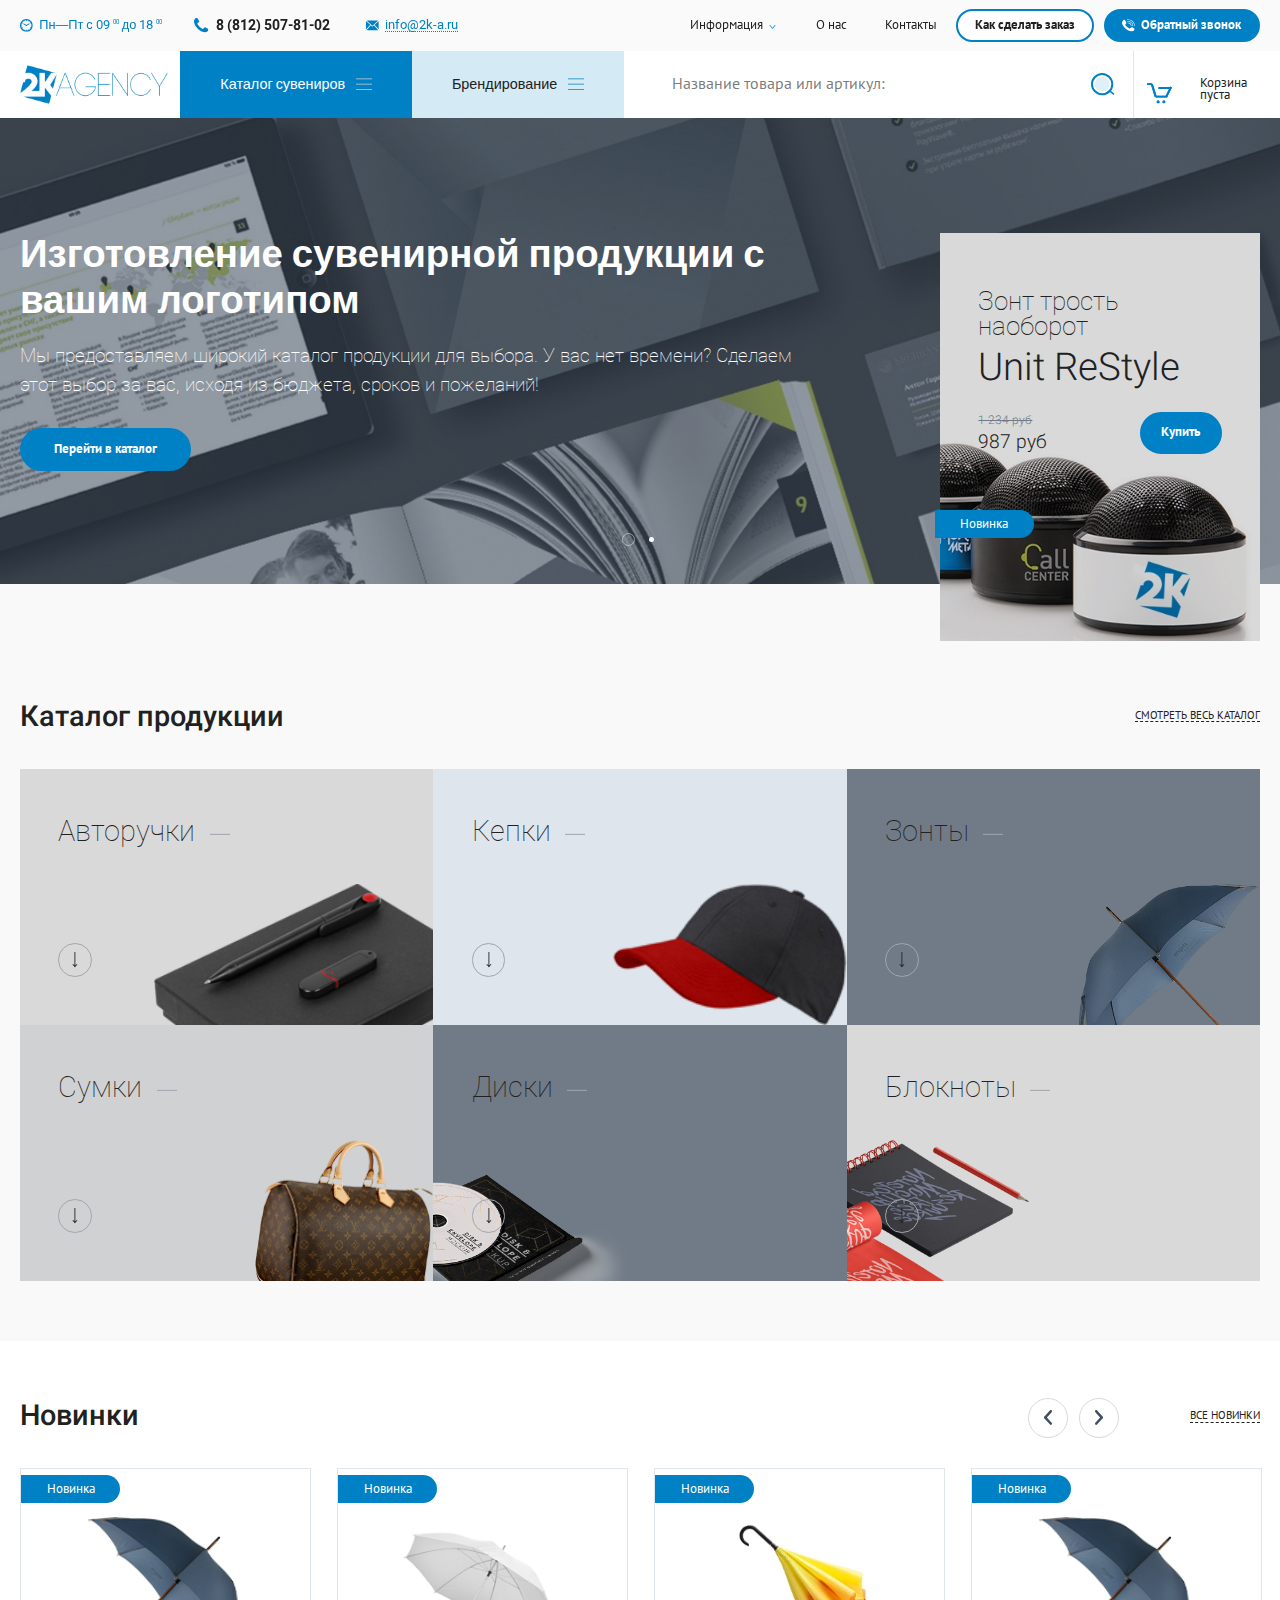
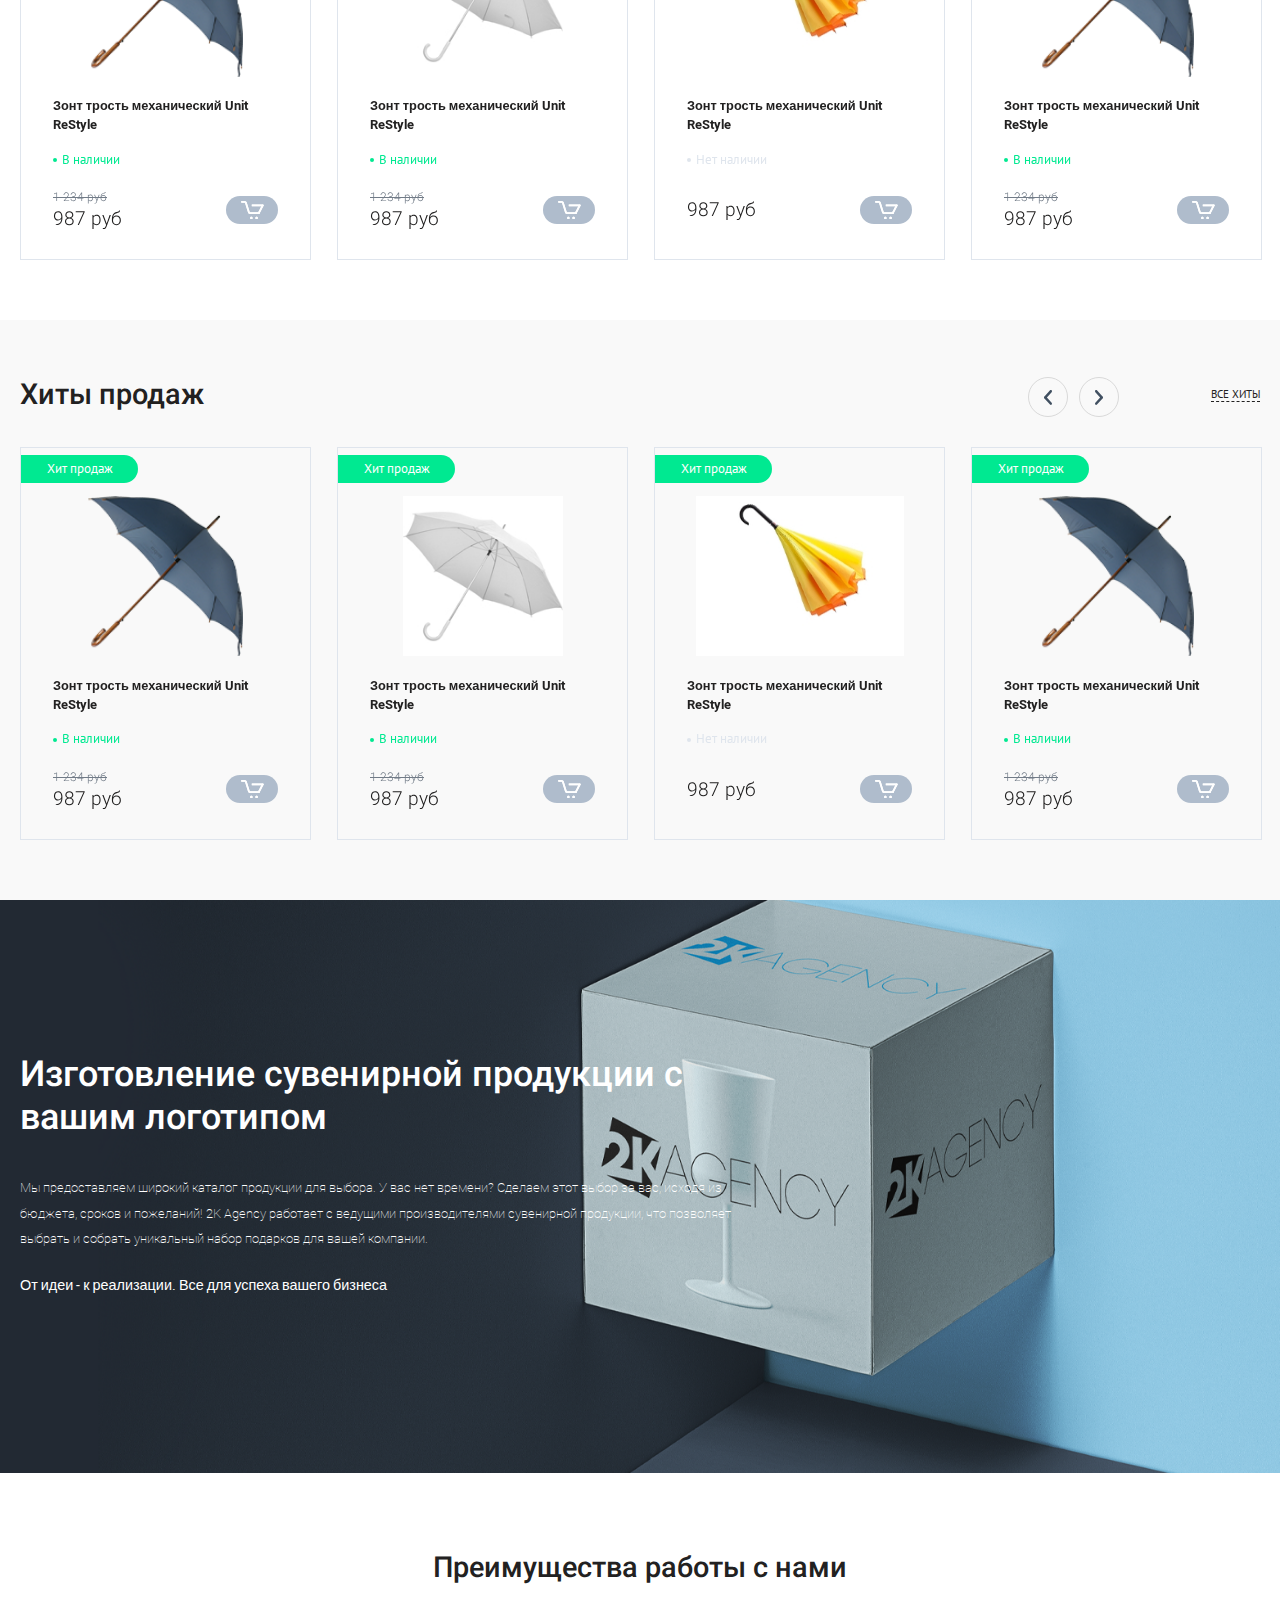
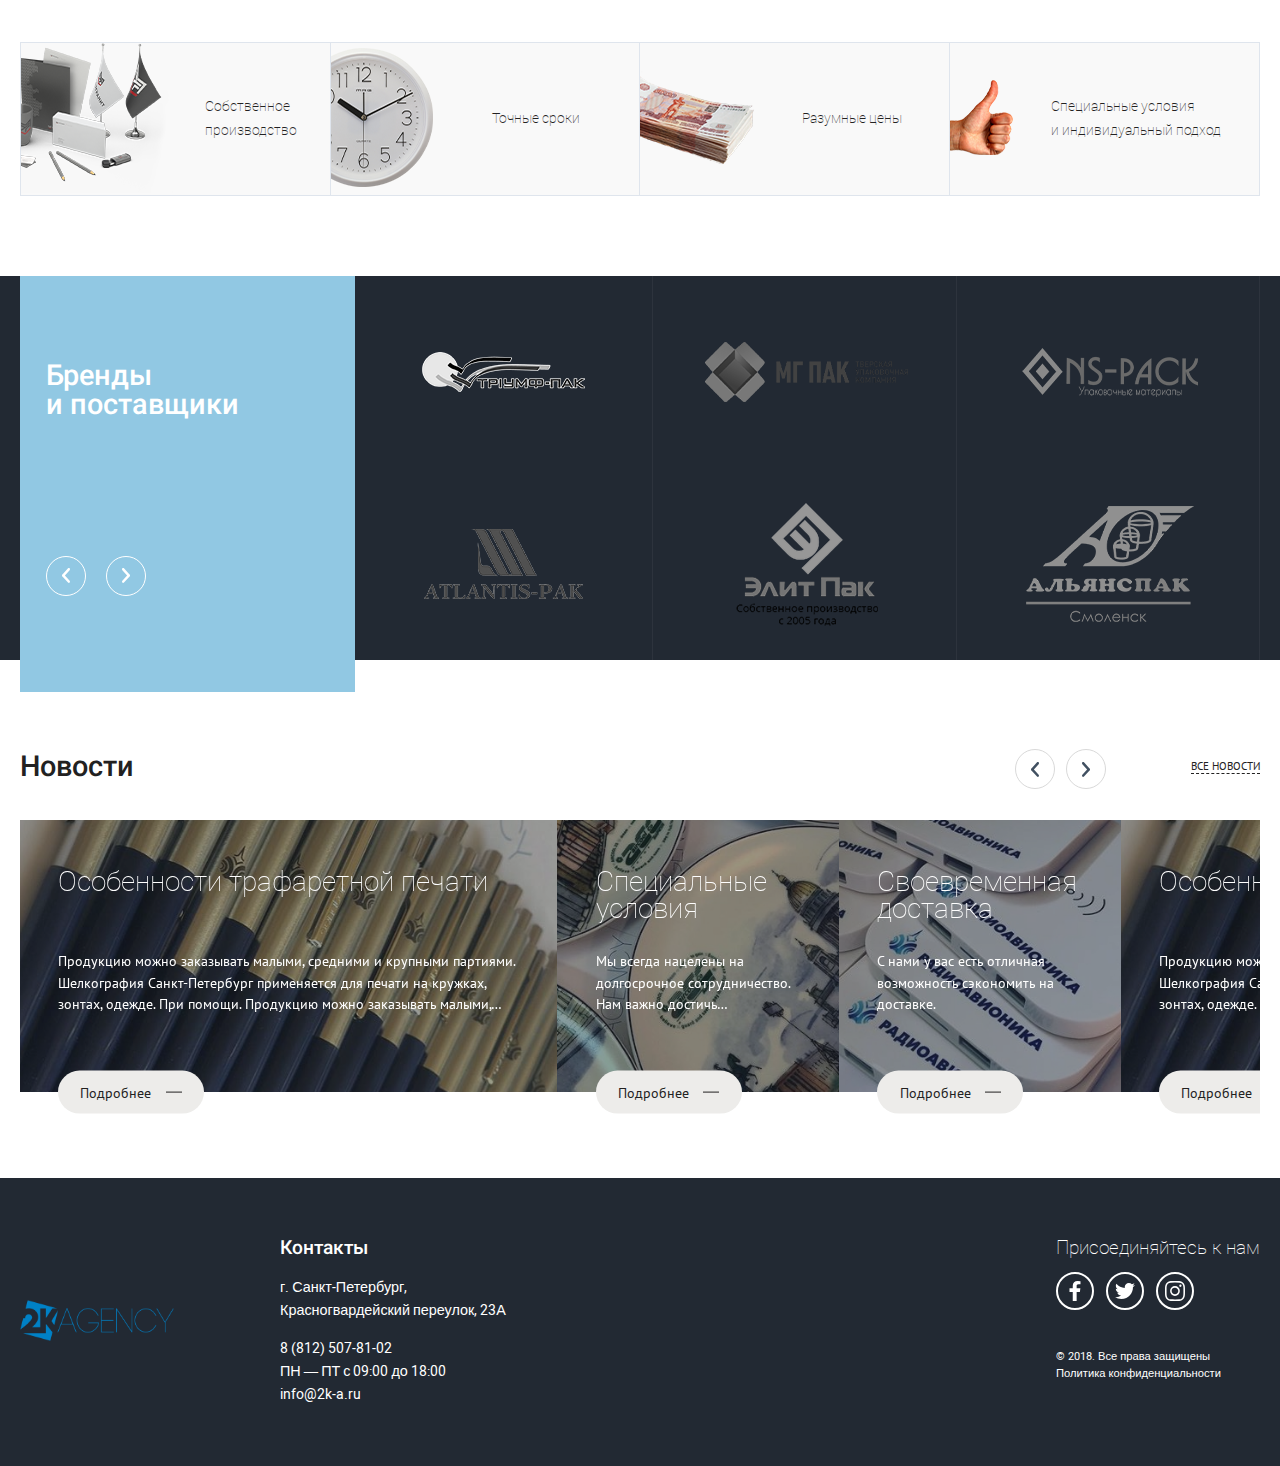
==== commit 084e5bd9: "ограничил ширину всего сайта" ====
--- a/index.html
+++ b/index.html
@@ -44,7 +44,7 @@
 							</span>
 						</a>
 			
-						<a href="mailto:info@2k-a.ru" class="header__top__contact__item">
+						<a href="mailto:info@2k-a.ru" class="header__top__contact__item mail-link">
 							<span class="ico">
 								<svg>
 									<use xlink:href="#svg-envelope"></use>
--- a/css/style.css
+++ b/css/style.css
@@ -169,7 +169,9 @@
   transition: all .2s; }
 
 .wrapper {
-  overflow-x: hidden; }
+  overflow-x: hidden;
+  max-width: 1920px;
+  margin: 0 auto; }
 
 .container {
   width: 100%;
@@ -665,6 +667,9 @@
       color: var(--blue); }
     .header__top__contact__item--lg:hover {
       color: var(--blue); }
+
+.mail-link .text {
+  border-bottom: 1px dotted var(--blue); }
 
 .header__top__menu li {
   padding: 1.5em 1.5em;
